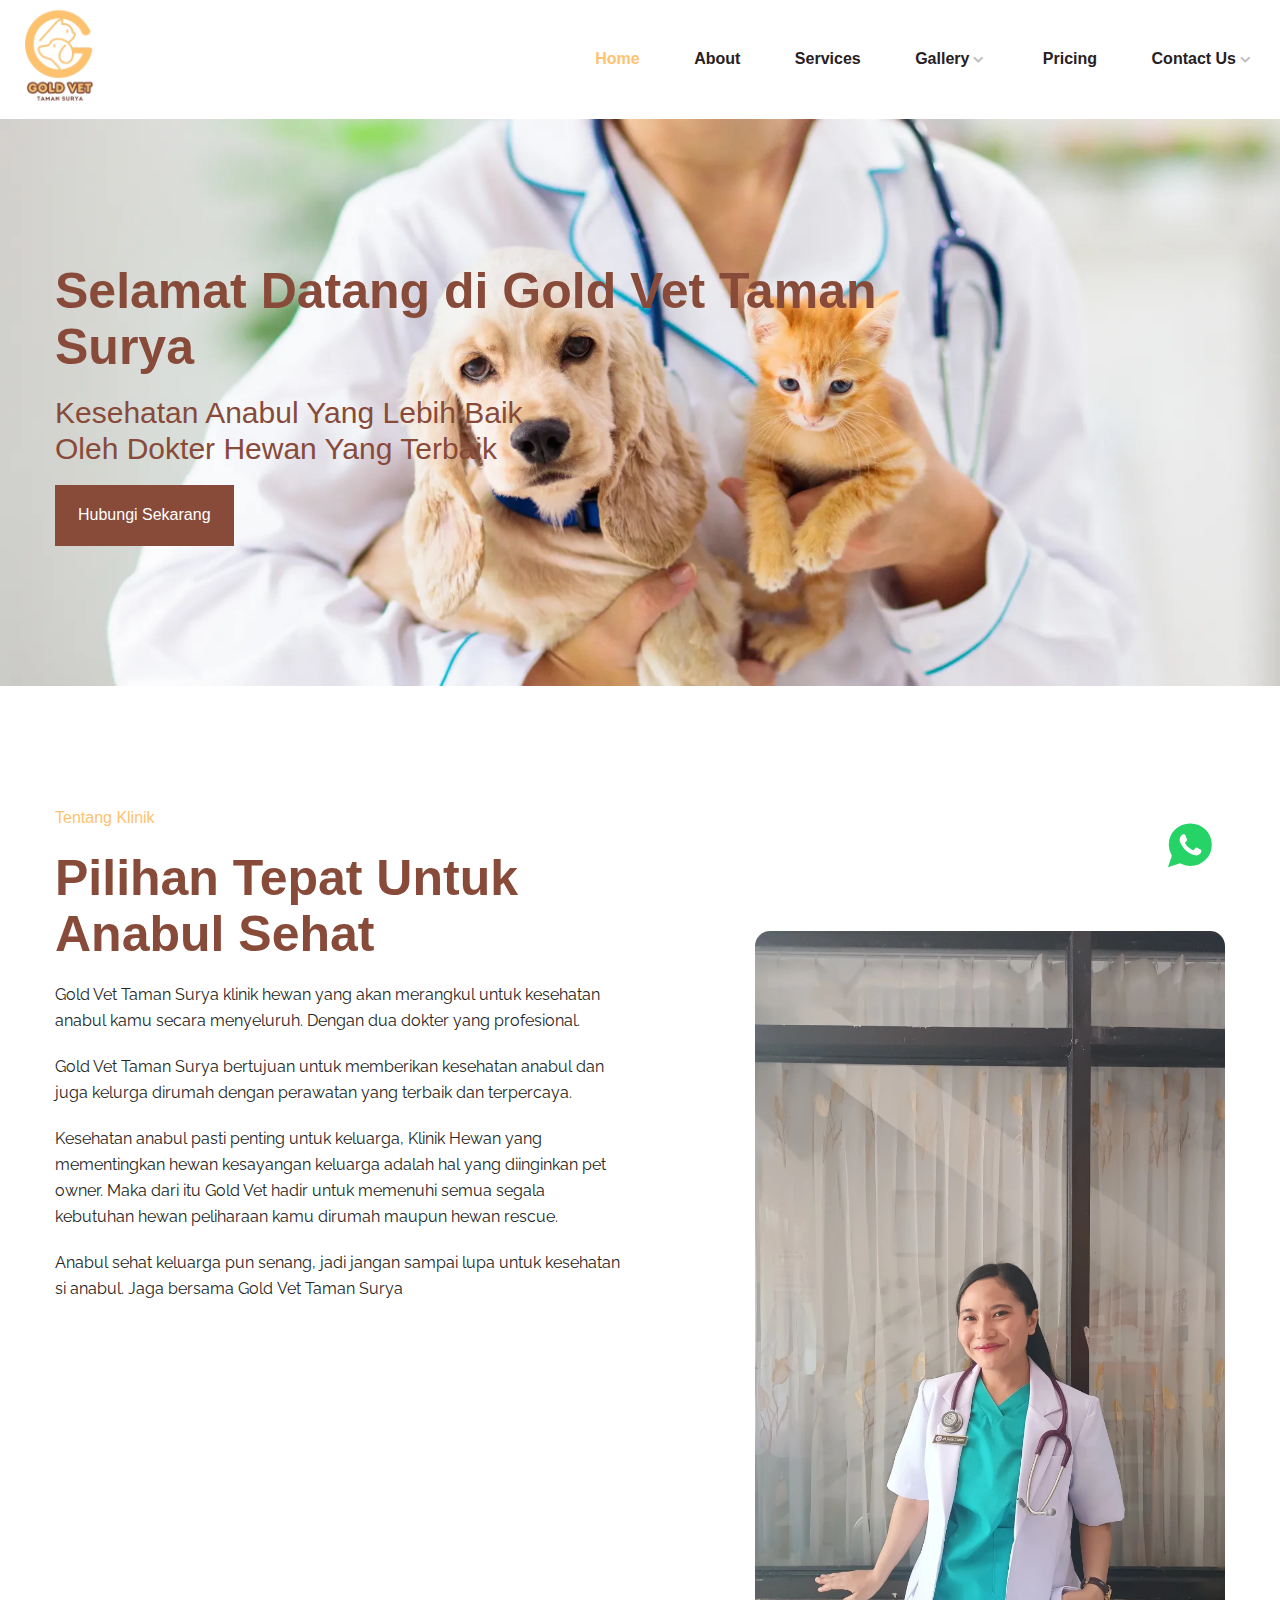
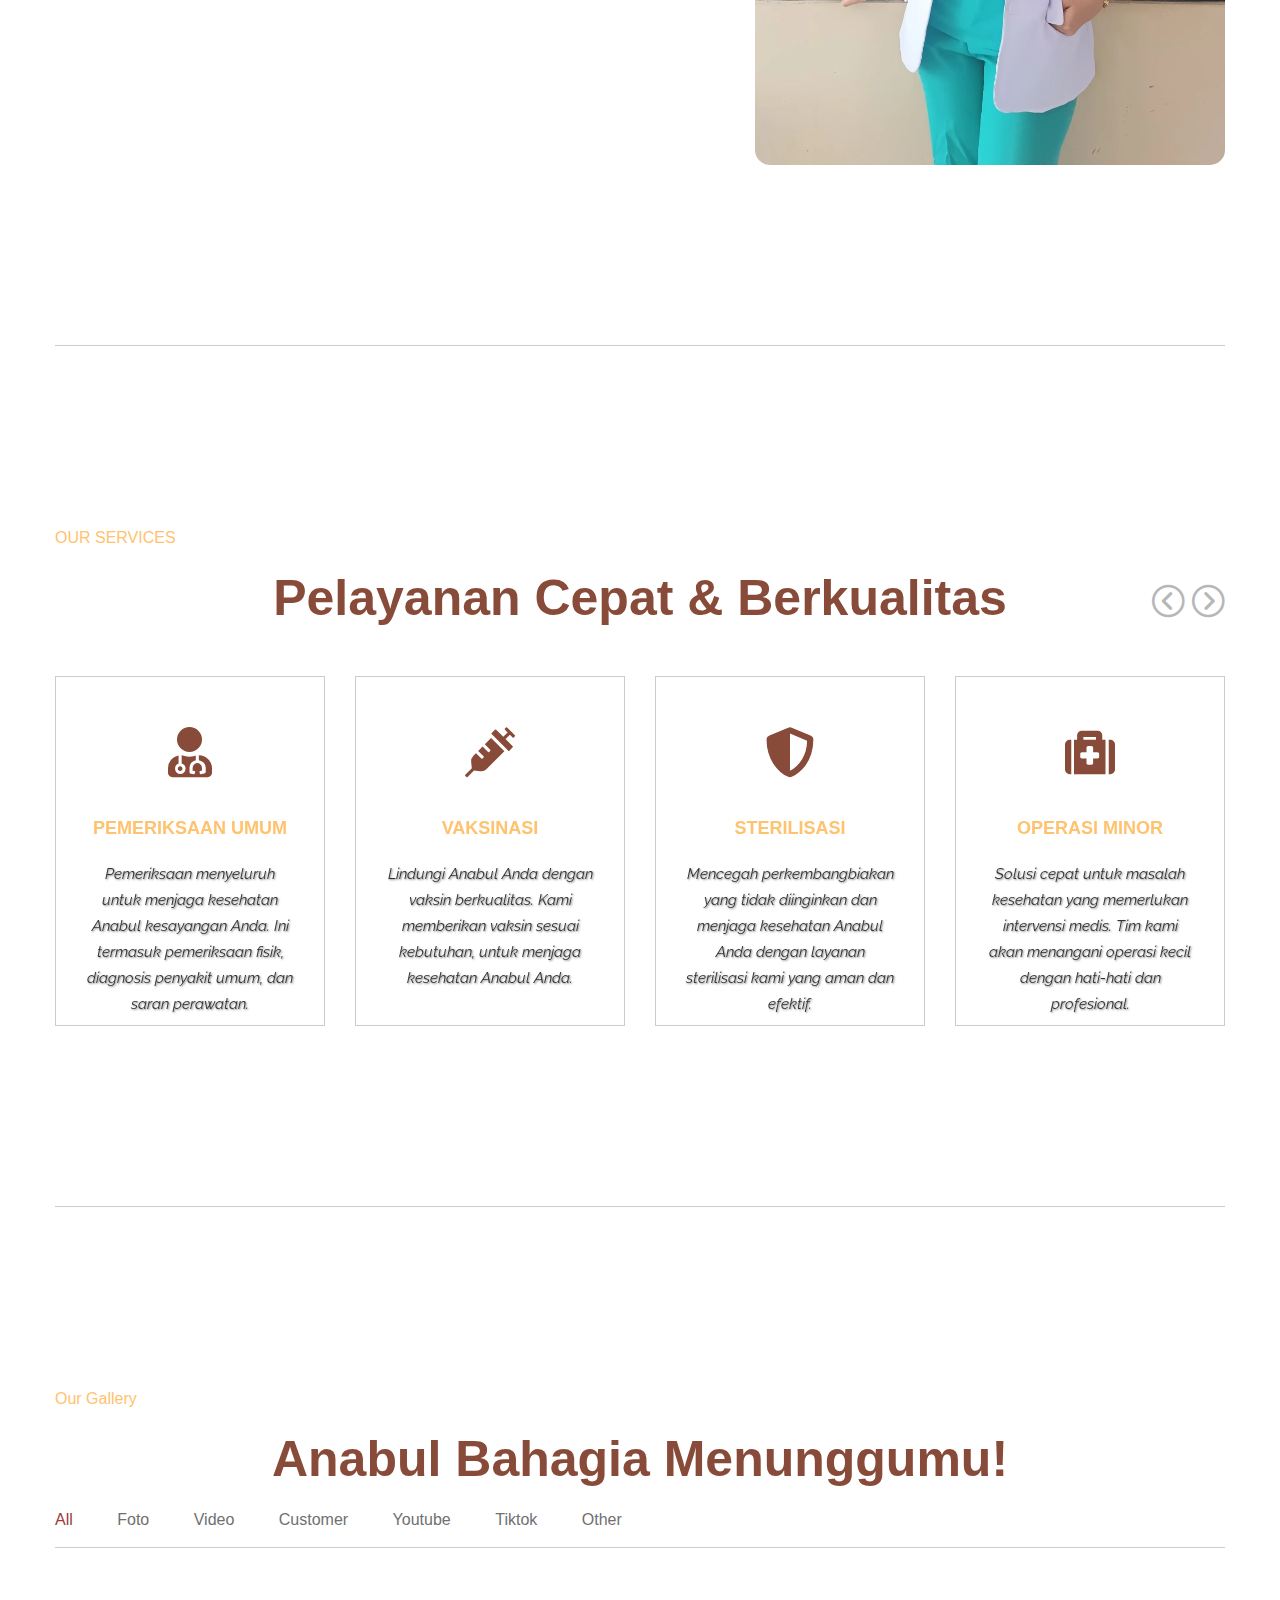
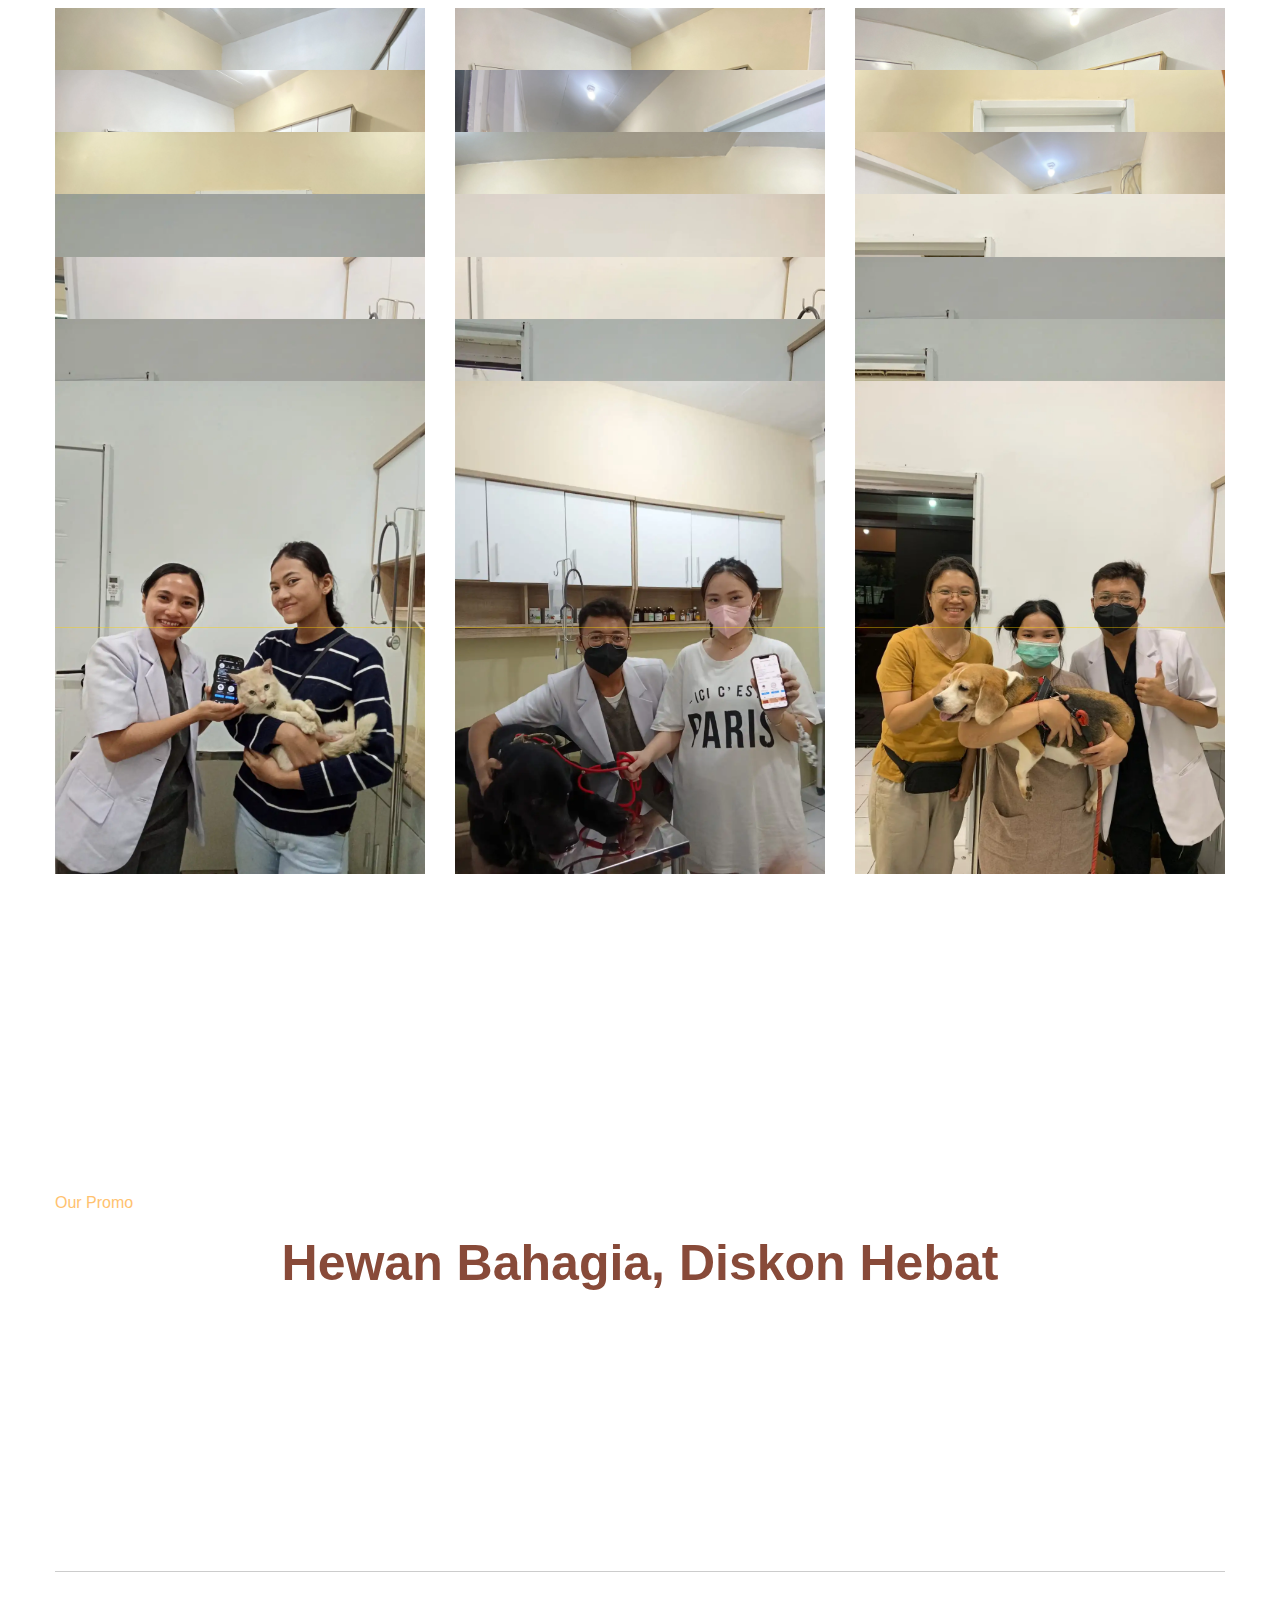
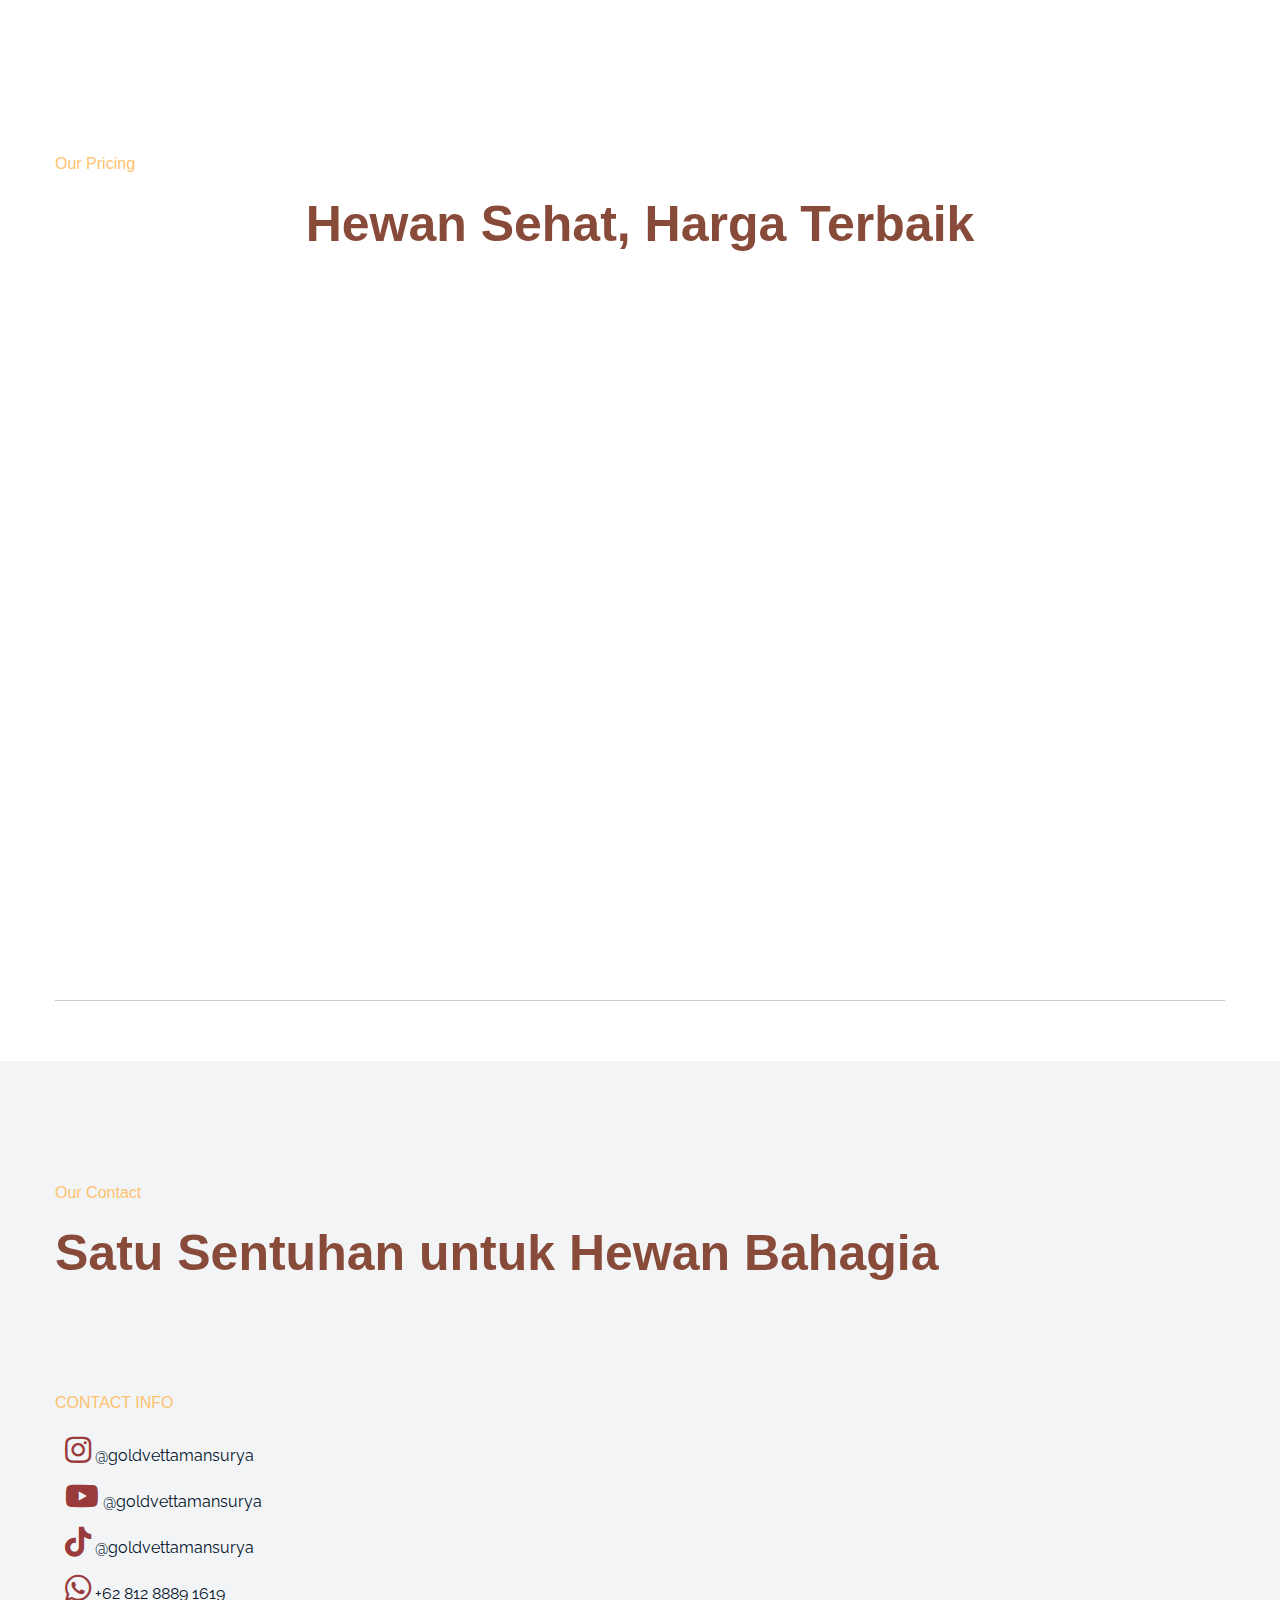
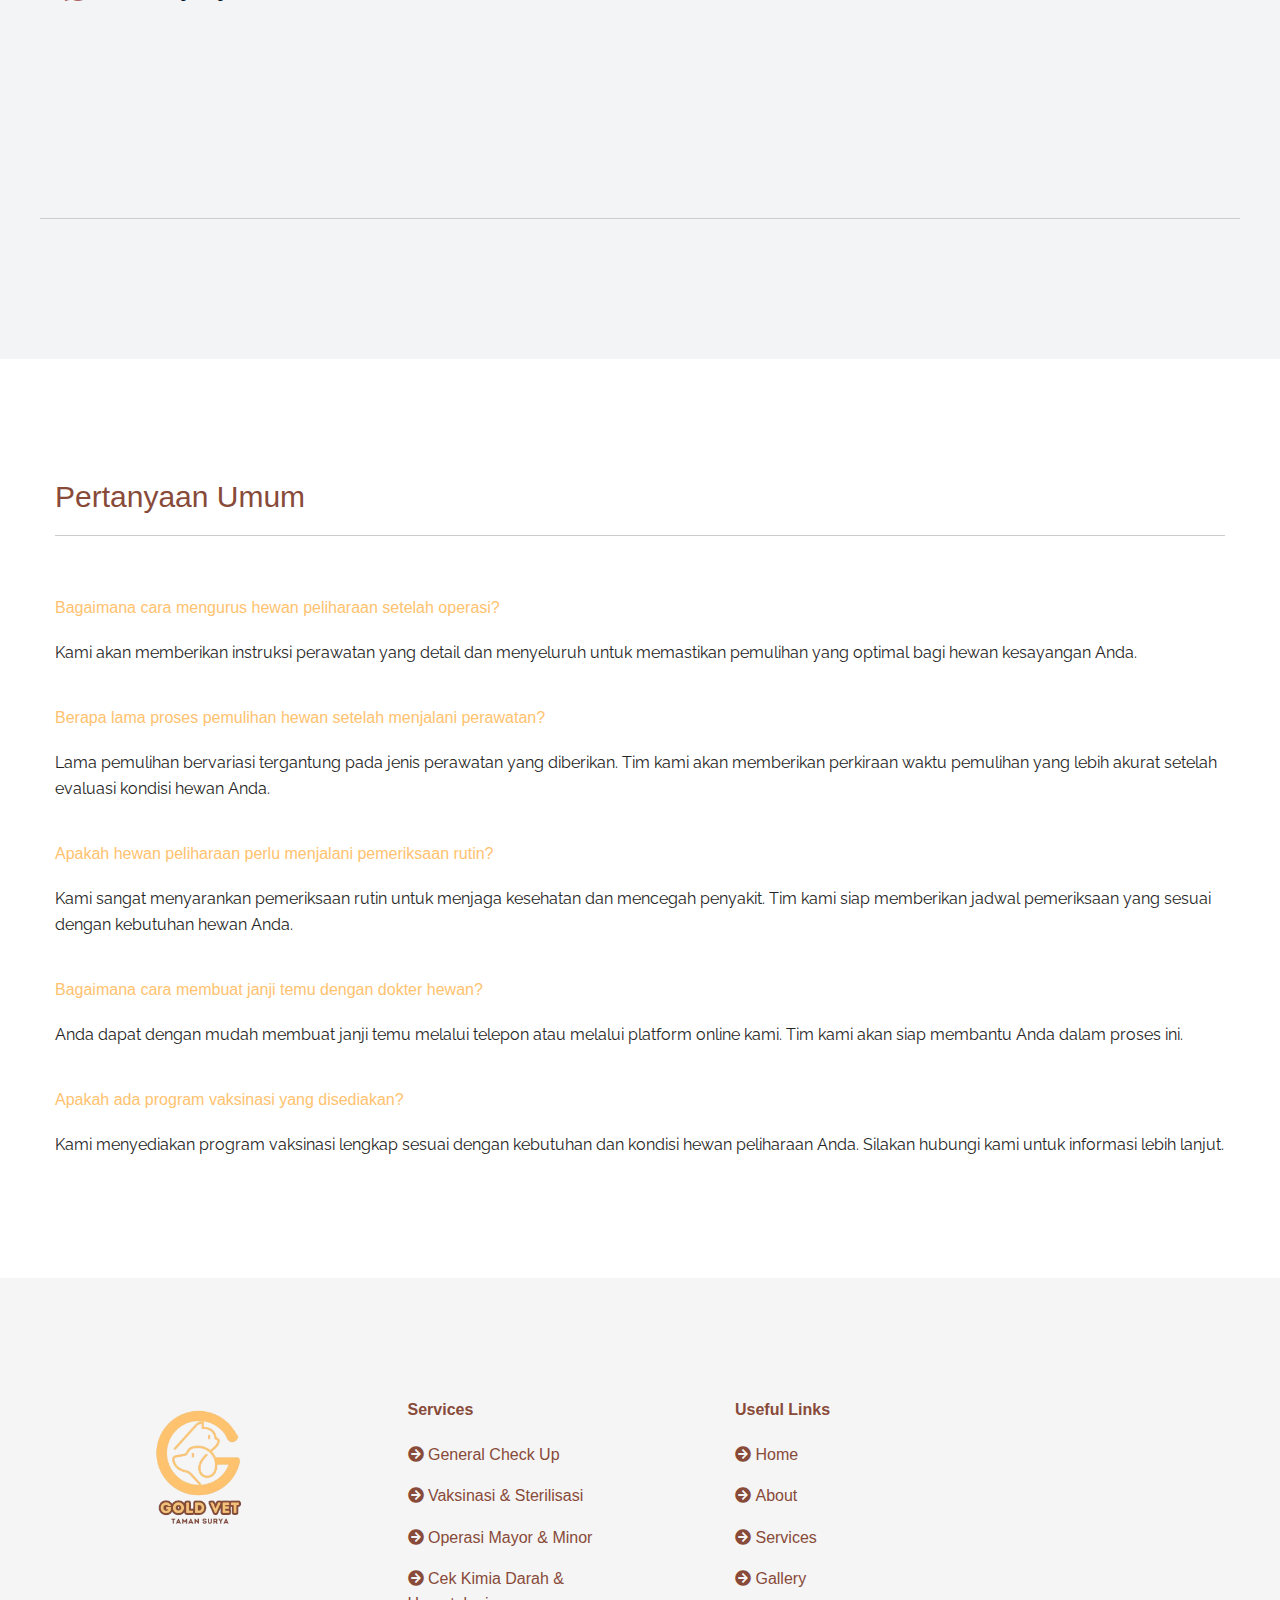
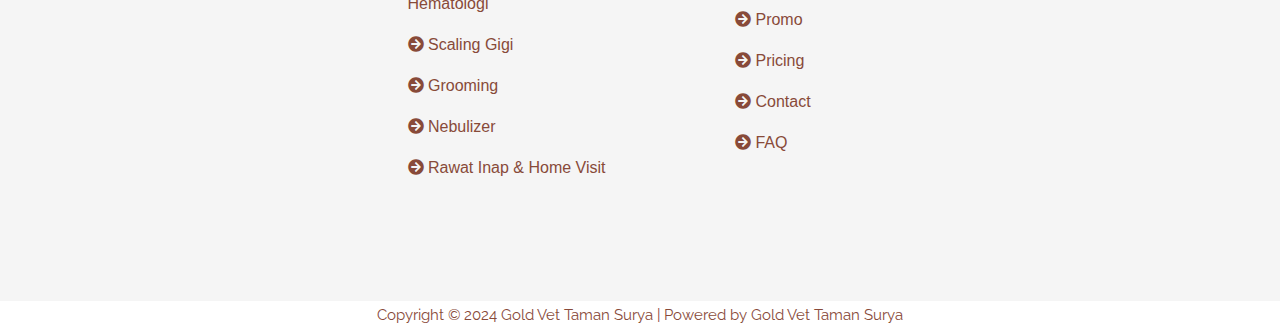
==== index.html @ ff93bc05 "revisi" ====
<!DOCTYPE html>
<html lang="en">
  <head>
    <meta charset="utf-8" />
    <meta http-equiv="X-UA-Compatible" content="IE=edge" />
    <meta name="viewport" content="width=device-width, initial-scale=1" />

    <title>Gold Vet Taman Surya</title>
    <link
      href="https://fonts.googleapis.com/css?family=Raleway:100,100i,200,200i,300,300i,400,400i,500,500i,600,600i,700,700i,800,800i,900,900i&display=swap"
      rel="stylesheet"
    />
    <link
      rel="stylesheet"
      id="bootstrap-css"
      href="css/bootstrap.css"
      type="text/css"
      media="all"
    />
    <link
      rel="stylesheet"
      id="awesome-font-css"
      href="css/font-awesome.css"
      type="text/css"
      media="all"
    />
    <link
      rel="stylesheet"
      id="ionicon-font-css"
      href="css/ionicon.css"
      type="text/css"
      media="all"
    />
    <link
      rel="stylesheet"
      id="slick-slider-css"
      href="css/slick.css"
      type="text/css"
      media="all"
    />
    <link
      rel="stylesheet"
      id="slick-theme-css"
      href="css/slick-theme.css"
      type="text/css"
      media="all"
    />
    <link
      rel="stylesheet"
      id="magnific-popup-css"
      href="css/magnific-popup.css"
      type="text/css"
      media="all"
    />
    <link
      rel="stylesheet"
      id="industris-style-css"
      href="style.css"
      type="text/css"
      media="all"
    />
    <link 
    rel="stylesheet" 
    href="https://cdnjs.cloudflare.com/ajax/libs/font-awesome/5.15.4/css/all.min.css"
    />

    <link rel="shortcut icon" href="/images/Logo/logo.webp" />
    <!-- Google tag (gtag.js) -->
    <script async src="https://www.googletagmanager.com/gtag/js?id=AW-16550796787"></script>
    <script>
      window.dataLayer = window.dataLayer || [];
      function gtag(){dataLayer.push(arguments);}
      gtag('js', new Date());
      gtag('config', 'AW-16550796787');
    </script>
  </head>

  <body>
		<!-- Main Header Start-->
        <div class="main-header md-hidden sm-hidden">
          <div class="container-custom">
            <div class="row">
              <div class="col-md-3">
                <div class="logo-brand">
                  <a href="index.html"
                    ><img src="images/Logo/logo.webp" alt="Logo Gold Vet Taman Surya" loading="lazy"
                  /></a>
                </div>
              </div>
              <div class="col-md-9">
                <div class="main-navigation">
                  <ul id="primary-menu" class="menu">
                    <li class="menu-item current-menu-ancestor current-menu-parent"
                    ><a href="index.html">Home</a></li>
                    <li class="menu-item"><a href="about.html">About</a></li>
					          <li class="menu-item"><a href="services.html">Services</a></li>
                    <li class="menu-item menu-item-has-children">
                      <a href="gallery.html">Gallery</a>
                      <ul class="sub-menu">
                        <li class="menu-item">
                          <a href="gallery.html">Gallery</a>
                        </li>
                        <li class="menu-item">
                          <a href="promo.html">Promo</a>
                        </li>
                      </ul>
                    </li>
                    <li class="menu-item"><a href="pricing.html">Pricing</a></li>
                    <li class="menu-item menu-item-has-children">
                      <a href="contact.html">Contact Us</a>
                      <ul class="sub-menu">
                        <li class="menu-item">
                        <a href="contact.html">Contact</a>
                        </li>
                        <li class="menu-item">
                        <a href="faq.html">FAQ</a>
                        </li>
                      </ul>
                      </li>
                  </ul>
                </div>
              </div>
            </div>
          </div>
        </div>
        <!-- Main Header End -->

        <!-- Mobile Header Start -->
        <div class="mobile-header">
          <div class="container-custom">
            <div class="row">
              <div class="col-xs-6">
                <div class="logo-brand-mobile">
                  <a href="index.html"
                    ><img src="images/Logo/logo.webp" alt="Logo Gold Vet Taman Surya" loading="lazy"
                  /></a>
                </div>
              </div>
              <div class="col-xs-6">
                <div id="mmenu_toggle">
                  <button></button>
                </div>
              </div>
              <div class="col-xs-12">
                <div class="mobile-nav">
                  <ul id="primary-menu-mobile" class="mobile-menu">
                    <li class="menu-item current-menu-ancestor current-menu-parent"
                    ><a href="index.html">Home</a></li>
                    <li class="menu-item"><a href="about.html">About</a></li>
                    <li class="menu-item"><a href="services.html">Services</a></li>
                    <li class="menu-item menu-item-has-children">
                      <a href="gallery.html">Gallery</a>
                      <ul class="sub-menu">
                        <li class="menu-item">
                          <a href="gallery.html">Gallery</a>
                        </li>
                        <li class="menu-item">
                          <a href="promo.html">Promo</a>
                        </li>
                      </ul>
                    </li>
                    <li class="menu-item"><a href="pricing.html">Pricing</a></li>
                    <li class="menu-item menu-item-has-children">
                      <a href="contact.html">Contact Us</a>
                      <ul class="sub-menu">
                        <li class="menu-item">
                          <a href="contact.html">Contact</a>
                        </li>
                        <li class="menu-item">
                          <a href="faq.html">FAQ</a>
                        </li>
                      </ul>
                    </li>
                  </ul>
                </div>
              </div>
            </div>
          </div>
        </div>
      </header>
      <!-- Mobile Header End -->

	  <!-- Slider Home Section start  -->
      <div class="slider" data-show="1" data-arrow="true">
        <div>
          <div class="slider-item">
              <!--SliderImg1-->
            <img
              src="/images/Slider/Home/SliderHome.webp"
              alt="SliderHome"
              class=""
              loading="lazy"
            />
            <div class="container">
              <div class="row">
                <div class="col-md-9">
                  <div class="slider-content">
                    <h2>Selamat Datang di Gold Vet Taman Surya</h2>
                    <h3>Kesehatan Anabul Yang Lebih Baik <br /> Oleh Dokter Hewan Yang Terbaik</h3>
                    <a class="btn btn-primary" href="https://wa.me/6281288891619?text=Halo%20Dok%2C%20saya%20mau%20bertanya%20terkait%20pelayanan%20di%20Gold%20Vet%20Taman%20Surya%3F">Hubungi Sekarang</a>
                  </div>
                </div>
              </div>
            </div>
          </div>
        </div>

        <!-- <div>
          <div class="slider-item">
            <img
              src="/images/Slider/foto2.webp"
              alt=""
              class=""
              loading="lazy"
            />
            <div class="container">
              <div class="row">
                <div class="col-md-9">
                  <div class="slider-content">
                    <h2>klinik Hewan Yang Tepat Pilihan Keluarga</h2>
                    <h3></h3>
                  </div>
                </div>
              </div>
            </div>
          </div>
        </div> -->

        <!-- <div>
          <div class="slider-item">
            <img
              src="/images/Slider/foto3.webp"
              alt=""
              class="" 
              loading="lazy"
            />
            <div class="container">
              <div class="row">
                <div class="col-md-9">
                  <div class="slider-content">
                    <h2>Klinik Hewan Pilihan Keluarga</h2>
                    <h3></h3>
                  </div>
                </div>
              </div>
            </div>
          </div>
        </div> -->
      </div>
	  <!-- Slider Home Section End  -->

	  
	<!-- About Section Start  -->
			<section>
				<div class="container">
					<div class="row">
						<div class="col-md-6 col-sm-12">
							<h4 class="text-primary">Tentang Klinik</h4>
								<h2 class="punchline">Pilihan Tepat Untuk Anabul Sehat</h2>
								<p>Gold Vet Taman Surya klinik hewan yang akan merangkul untuk kesehatan anabul kamu secara menyeluruh. Dengan dua dokter yang profesional.</p>
								<p>Gold Vet Taman Surya bertujuan untuk memberikan kesehatan anabul dan juga kelurga dirumah dengan perawatan yang terbaik dan terpercaya. </p>
								<p>Kesehatan anabul pasti penting untuk keluarga, Klinik Hewan yang mementingkan hewan kesayangan keluarga adalah hal yang diinginkan pet owner. Maka dari itu Gold Vet hadir untuk memenuhi semua segala kebutuhan hewan peliharaan kamu dirumah maupun hewan rescue. </p>
                <p>Anabul sehat keluarga pun senang, jadi jangan sampai lupa untuk kesehatan si anabul. Jaga bersama Gold Vet Taman Surya</p>
								<!-- <div class="industris-space-sm"></div> -->
						</div>
						<div class="col-md-offset-1 col-md-5 col-sm-12 sm-center">
							<div class="about-img-right">
								<img src="/images/Dokter/dokafny.webp" class="square-img" alt="">
								<!-- <div class="about-img-small">
									<div class="overlay">
                    <img src="https://via.placeholder.com/211x211.png" class="circle-img" alt=""  loading="lazy"></div>
										<div class="about-content">
										<h2 class="text-primary">24+</h2>
										<p class="text-white">Years of Experience</p>
									</div>
								</div> -->
							</div>
						</div>
					</div>
			    </div>

			    <!-- <div class="industris-space-60"></div>
			    <div class="industris-space"></div> -->
			    
			    <!-- <div class="container">
			    	<div class="row">
			    		
			    		<div class="col-md-4 col-sm-6">
			    			<div class="icon-box">
			    				<div class="icon-box-title">
			    					<i class="icon ion-ios-briefcase"></i><h4>Happy Customers <span class="number" data-to="100" data-speed="2000">(0</span><span>+</span></h4>
			    				</div>
			    				<p>Desc</p>
			    			</div>
			    		</div>
			    		<div class="col-md-4 col-sm-6">
			    			<div class="icon-box">
			    				<div class="icon-box-title">
			    					<i class="icon ion-ios-contacts"></i><h4>Groomers <span class="number" data-to="1000" data-speed="2000">(0</span><span>+</span></h4>
			    				</div>
			    				<p>Desc</p>
			    			</div>
			    		</div>
              <div class="col-md-4 col-sm-6">
			    			<div class="icon-box">
			    				<div class="icon-box-title">
			    					<i class="icon ion-ios-briefcase"></i><h4>Pets <span class="number" data-to="100" data-speed="2000">(0</span><span>+</span></h4>
			    				</div>
			    				<p>Desc</p>
			    			</div>
			    		</div>
			    	</div>
			    </div> -->

			</section>

			<!-- Carousel Section Start  -->
			<!-- <section>
				<div class="container">
					<div class="row">
						<div class="col-md-12">
							
                            <div class="partner-slider image-carousel text-center" data-show="5" data-arrow="false">

                                <div>
						            <div class="partner-item text-center clearfix">
						                <div class="inner">
					                        <div class="thumb">
					                            <img src="https://via.placeholder.com/200x90.png" alt=""  loading="lazy">
					                        </div>
						                </div>
						            </div>
						        </div>

						        <div>
						            <div class="partner-item text-center clearfix">
						                <div class="inner">
					                        <div class="thumb">
					                            <img src="https://via.placeholder.com/200x90.png" alt=""  loading="lazy">
					                        </div>
						                </div>
						            </div>
						        </div>

						        <div>
						            <div class="partner-item text-center clearfix">
						                <div class="inner">
					                        <div class="thumb">
					                            <img src="https://via.placeholder.com/200x90.png" alt=""  loading="lazy">
					                        </div>
						                </div>
						            </div>
						        </div>

						        <div>
						            <div class="partner-item text-center clearfix">
						                <div class="inner">
					                        <div class="thumb">
					                            <img src="https://via.placeholder.com/200x90.png" alt=""  loading="lazy">
					                        </div>
						                </div>
						            </div>
						        </div>

						        <div>
						            <div class="partner-item text-center clearfix">
						                <div class="inner">
					                        <div class="thumb">
					                            <img src="https://via.placeholder.com/200x90.png" alt=""  loading="lazy">
					                        </div>
						                </div>
						            </div>
						        </div>

						        <div>
						            <div class="partner-item text-center clearfix">
						                <div class="inner">
					                        <div class="thumb">
					                            <img src="https://via.placeholder.com/200x90.png" alt=""  loading="lazy">
					                        </div>
						                </div>
						            </div>
						        </div>

						        <div>
						            <div class="partner-item text-center clearfix">
						                <div class="inner">
					                        <div class="thumb">
					                            <img src="https://via.placeholder.com/200x90.png" alt=""  loading="lazy">
					                        </div>
						                </div>
						            </div>
						        </div>

						        <div>
						            <div class="partner-item text-center clearfix">
						                <div class="inner">
					                        <div class="thumb">
					                            <img src="https://via.placeholder.com/200x90.png" alt=""  loading="lazy">
					                        </div>
						                </div>
						            </div>
						        </div>

						        <div>
						            <div class="partner-item text-center clearfix">
						                <div class="inner">
					                        <div class="thumb">
					                            <img src="https://via.placeholder.com/200x90.png" alt=""  loading="lazy">
					                        </div>
						                </div>
						            </div>
						        </div>

						        <div>
						            <div class="partner-item text-center clearfix">
						                <div class="inner">
					                        <div class="thumb">
					                            <img src="https://via.placeholder.com/200x90.png" alt=""  loading="lazy"> 
					                        </div>
						                </div>
						            </div>
						        </div>
              </div>
						</div>
					</div>
				</div>
			</section> -->
    <!-- Carousel Section Start  -->
		
		<!-- Space Section Start  -->
		<div class="container">
			<div class="industris-space"></div>
			<hr />
			<div class="industris-space"></div>
		</div>
		<!-- Space Section End  -->

	  <!-- Service Section Start  -->
      <section class="no-padding-bottom">
        <div class="container">
          <div class="row">
            <div class="col-md-12">
              <h4 class="text-primary">OUR SERVICES</h4>
              <h2 class="punchline text-center"> Pelayanan Cepat & Berkualitas</h2>
              <div class="industris-space-30"></div>
              <!-- <div class="services-block-left">
                <div class="services-slider-img-left">
                  <img src="https://via.placeholder.com/132x132.png" alt="" />
                </div>
              </div> -->

              <div class="services-slider" data-show="4" data-arrow="true">

                <!-- Service 1 -->
                <div class="services-item">
                  <div class="services-box">
                    <div class="services-icon">
                      <i class="fas fa-user-md"></i>
                    </div>
                    <div class="services-content">
                      <h3>
                        Pemeriksaan Umum</a>
                      </h3>
                      <p>Pemeriksaan menyeluruh untuk menjaga kesehatan Anabul kesayangan Anda. Ini termasuk pemeriksaan fisik, diagnosis penyakit umum, dan saran perawatan.</p>
                      <!-- <a class="view-detail" href="services.html">View details<i class="icon ion-md-add-circle-outline"></i></a> -->
                    </div>
                  </div>
                </div>

                <!-- Service 2 -->
                <div class="services-item">
                  <div class="services-box">
                    <div class="services-icon">
                      <i class="fas fa-syringe"></i>
                    </div>
                    <div class="services-content">
                      <h3>
                        Vaksinasi
                      </h3> 
                      <p>Lindungi Anabul Anda dengan vaksin berkualitas. Kami memberikan vaksin sesuai kebutuhan, untuk menjaga kesehatan Anabul Anda.</p>
                      <!-- <a class="view-detail" href="services.html">View details<i class="icon ion-md-add-circle-outline"></i></a> -->
                    </div>
                  </div>
                </div>

                <!-- Service 3 -->
                <div class="services-item">
                  <div class="services-box">
                    <div class="services-icon">
                      <i class="fas fa-shield-alt"></i>
                    </div>
                    <div class="services-content">
                      <h3>
                        Sterilisasi
                      </h3>
                      <p>Mencegah perkembangbiakan yang tidak diinginkan dan menjaga kesehatan Anabul Anda dengan layanan sterilisasi kami yang aman dan efektif.</p>
                      <!-- <a class="view-detail" href="services.html">View details<i class="icon ion-md-add-circle-outline"></i></a> -->
                    </div>
                  </div>
                </div>

                <!-- Service 4 -->
                <div class="services-item">
                  <div class="services-box">
                    <div class="services-icon">
                      <i class="fas fa-medkit"></i>
                    </div>
                    <div class="services-content">
                      <h3>
                        Operasi Minor
                      </h3>
                      <p>Solusi cepat untuk masalah kesehatan yang memerlukan intervensi medis. Tim kami akan menangani operasi kecil dengan hati-hati dan profesional.</p>
                      <!-- <a class="view-detail" href="services.html">View details<i class="icon ion-md-add-circle-outline"></i></a> -->
                    </div>
                  </div>
                </div>

                <!-- Service 5 -->
                <div class="services-item">
                  <div class="services-box">
                    <div class="services-icon">
                      <i class="fas fa-user-nurse"></i>
                    </div>
                    <div class="services-content">
                      <h3>
                        Operasi Mayor
                      </h3>
                      <p>Penanganan komprehensif untuk masalah kesehatan serius yang membutuhkan intervensi bedah oleh tim medis berpengalaman dan dengan peralatan modern.</p>
                      <!-- <a class="view-detail" href="services.html">View details<i class="icon ion-md-add-circle-outline"></i></a> -->
                    </div>
                  </div>
                </div>

                <!-- Service 6 -->
                <div class="services-item">
                  <div class="services-box">
                    <div class="services-icon">
                      <i class="fas fa-camera"></i>
                    </div>
                    <div class="services-content">
                      <h3>
                        USG
                      </h3>
                      <p>Deteksi dini masalah kesehatan internal dengan ultrasonografi. Kami memberikan hasil akurat untuk diagnosis yang tepat.</p>
                      <!-- <a class="view-detail" href="services.html">View details<i class="icon ion-md-add-circle-outline"></i></a> -->
                    </div>
                  </div>
                </div>

                <!-- Service 7 -->
                <div class="services-item">
                  <div class="services-box">
                    <div class="services-icon">
                      <i class="fas fa-flask"></i>
                    </div>
                    <div class="services-content">
                      <h3>
                        Cek Kimia Darah
                      </h3>
                      <p>Analisis menyeluruh dari sampel darah untuk memantau kesehatan Anabul Anda. Kami menggunakan teknologi terkini untuk hasil yang akurat.</p>
                      <!-- <a class="view-detail" href="services.html">View details<i class="icon ion-md-add-circle-outline"></i></a> -->
                    </div>
                  </div>
                </div>

                <!-- Service 8 -->
                <div class="services-item">
                  <div class="services-box">
                    <div class="services-icon">
                      <i class="fas fa-microscope"></i>
                    </div>
                    <div class="services-content">
                      <h3>
                        Cek Hematologi
                      </h3>
                      <p>Periksa darah untuk mengevaluasi kesehatan umum Anabul Anda. Kami menggunakan analisis hematologi yang cermat untuk perawatan yang baik.</p>
                      <!-- <a class="view-detail" href="services.html">View details<i class="icon ion-md-add-circle-outline"></i></a> -->
                    </div>
                  </div>
                </div>

                <!-- Service 9 -->
                <div class="services-item">
                  <div class="services-box">
                    <div class="services-icon">
                      <i class="fas fa-tooth"></i>
                    </div>
                    <div class="services-content">
                      <h3>
                        Scalling Gigi
                      </h3>
                      <p>Pembersihan gigi profesional untuk menjaga kesehatan mulut Anabul Anda. Kami memberikan perawatan gigi terbaik untuk senyuman Anabul kesayangan Anda.</p>
                      <!-- <a class="view-detail" href="services.html">View details<i class="icon ion-md-add-circle-outline"></i></a> -->
                    </div>
                  </div>
                </div>

                <!-- Service 10 -->
                <div class="services-item">
                  <div class="services-box">
                    <div class="services-icon">
                      <i class="fas fa-bath"></i>
                    </div>
                    <div class="services-content">
                      <h3>
                        Grooming
                      </h3>
                      <p>Perawatan kebersihan dan penampilan terbaik untuk Anabul Anda. Kami membuat Anabul kesayangan Anda merasa segar dan percaya diri.</p>
                      <!-- <a class="view-detail" href="services.html">View details<i class="icon ion-md-add-circle-outline"></i></a> -->
                    </div>
                  </div>
                </div>

                <!-- Service 11 -->
                <div class="services-item">
                  <div class="services-box">
                    <div class="services-icon">
                      <i class="fas fa-wind"></i>
                    </div>
                    <div class="services-content">
                      <h3>
                        Nebulizer
                      </h3>
                      <p>Terapi nebulizer efektif untuk masalah pernapasan pada Anabul Anda. Kami memberikan perawatan yang tepat untuk pernapasan yang sehat.</p>
                      <!-- <a class="view-detail" href="services.html">View details<i class="icon ion-md-add-circle-outline"></i></a> -->
                    </div>
                  </div>
                </div>

                <!-- Service 12 -->
                <div class="services-item">
                  <div class="services-box">
                    <div class="services-icon">
                      <i class="fas fa-bed"></i>
                    </div>
                    <div class="services-content">
                      <h3>
                        Rawat Inap
                      </h3>
                      <p>Perawatan intensif dan pemantauan untuk Anabul kesayangan Anda. Kami menjamin pemulihan yang cepat dan optimal dengan fasilitas yang nyaman.</p>
                      <!-- <a class="view-detail" href="services.html">View details<i class="icon ion-md-add-circle-outline"></i></a> -->
                    </div>
                  </div>
                </div>

                <!-- Service 13 -->
                <div class="services-item">
                  <div class="services-box">
                    <div class="services-icon">
                      <i class="fas fa-home"></i>
                    </div>
                    <div class="services-content">
                      <h3>
                        Home Visit
                      </h3>
                      <p>Kunjungan medis ke rumah Anda untuk perawatan Anabul anda. Nikmati kenyamanan rumah Anda sambil mendapat perawatan dari tim medis kami.</p>
                      <!-- <a class="view-detail" href="services.html">View details<i class="icon ion-md-add-circle-outline"></i></a> -->
                    </div>
                  </div>
                </div>
              </div>
            </div>
          </div>
        </div>
        <div class="industris-space-90"></div>
      </section>
	  <!-- Service Section End  -->

		<!-- Space Section Start  -->
		<div class="container">
			<div class="industris-space"></div>
			<hr />
			<div class="industris-space"></div>
		</div>
		<!-- Space Section End  -->

		<!-- Gallery Section Start  -->
    <section class="padding-bottom-medium">
      <div class="container">
        <div class="row">
          <div class="col-md-12">
            <h4 class="text-primary">Our Gallery</h4>
            <h2 class="punchline text-center">Anabul Bahagia Menunggumu!</h2>
            <div class="project-filter" data-column="">
              <div id="filters" class="cat-filter">
                <a href="#" data-filter="*" class="filter-item all-cat selected">All</a>
                <a href="#" data-filter=".foto" class="filter-item ">Foto</a>
                <a href="#" data-filter=".video" class="filter-item">Video</a>
                <a href="#" data-filter=".cust" class="filter-item ">Customer</a>
                <a href="#" data-filter=".youtube" class="filter-item">Youtube</a>
                <a href="#" data-filter=".tiktok" class="filter-item">Tiktok</a>
                <a href="#" data-filter=".other" class="filter-item">Other</a>
              </div>
              <div id="projects" class="project-grid gallery row ">
                  
                  <!--Foto -->
                <div class="project-item foto col-lg-4 col-sm-6">
                        <div class="inner">
                          <a href="/images/Gallery/foto1.webp" class="image-link imghvr-shutter-out-vert" title="Poliklinik 2">
                                <img src="/images/Gallery/Foto/foto1.webp" alt="" loading="lazy"> 
                              </a>
                        </div>
                    </div>
                    
                    <!--Foto -->
                <div class="project-item foto col-lg-4 col-sm-6">
                        <div class="inner">
                          <a href="/images/Gallery/foto2.webp" class="image-link imghvr-shutter-out-vert" title="Poliklinik 2">
                                <img src="/images/Gallery/Foto/foto2.webp" alt="" loading="lazy"> 
                              </a>
                        </div>
                    </div>
                    
                    <!--Foto-->
                <div class="project-item foto col-lg-4 col-sm-6">
                        <div class="inner">
                          <a href="/images/Gallery/foto3.webp" class="image-link imghvr-shutter-out-vert" title="Ruang Operasi">
                                <img src="/images/Gallery/Foto/foto3.webp" alt="" loading="lazy"> 
                              </a>
                        </div>
                    </div>
                    
                    <!--Foto-->
                <div class="project-item foto col-lg-4 col-sm-6">
                        <div class="inner">
                          <a href="/images/Gallery/foto4.webp" class="image-link imghvr-shutter-out-vert" title="Poliklinik 1">
                                <img src="/images/Gallery/Foto/foto4.webp" alt="" loading="lazy"> 
                            </a>
                        </div>
                    </div>
                    
                    <!--Foto -->
                <div class="project-item foto col-lg-4 col-sm-6">
                        <div class="inner">
                          <a href="/images/Gallery/foto5.webp" class="image-link imghvr-shutter-out-vert" title="Ruang Tunggu">
                                <img src="/images/Gallery/Foto/foto5.webp" alt="" loading="lazy"> 
                            </a>
                        </div>
                    </div>
                    
                    <!--Foto -->
                <div class="project-item foto col-lg-4 col-sm-6">
                        <div class="inner">
                          <a href="/images/Gallery/foto6.webp" class="image-link imghvr-shutter-out-vert" title="Poliklinik 1">
                                <img src="/images/Gallery/Foto/foto6.webp" alt="" loading="lazy"> 
                            </a>
                        </div>
                    </div>
                    
                    <!--Foto -->
                <div class="project-item foto col-lg-4 col-sm-6">
                        <div class="inner">
                          <a href="/images/Gallery/foto7.webp" class="image-link imghvr-shutter-out-vert" title="Poliklinik 2">
                                <img src="/images/Gallery/Foto/foto7.webp" alt="" loading="lazy"> 
                            </a>
                        </div>
                    </div>
                    
                    <!--Foto -->
                <div class="project-item foto col-lg-4 col-sm-6">
                        <div class="inner">
                          <a href="/images/Gallery/foto8.webp" class="image-link imghvr-shutter-out-vert" title="Ruang Operasi">
                                <img src="/images/Gallery/Foto/foto8.webp" alt="" loading="lazy"> 
                            </a>
                        </div>
                    </div>
                    
                    <!--Foto -->
                <div class="project-item foto col-lg-4 col-sm-6">
                        <div class="inner">
                          <a href="/images/Gallery/foto9.webp" class="image-link imghvr-shutter-out-vert" title="Lobby">
                                <img src="/images/Gallery/Foto/foto9.webp" alt="" loading="lazy"> 
                            </a>
                        </div>
                    </div>
                    
                    <!--Customer -->
                <div class="project-item cust col-lg-4 col-sm-6">
                        <div class="inner">
                          <a href="/images/Gallery/Customer/cust1.webp" class="image-link imghvr-shutter-out-vert" title="Customer">
                                <img src="/images/Gallery/Customer/cust1.webp" alt="" loading="lazy"> 
                            </a>
                        </div>
                    </div>
                    
                    <!--Customer -->
                <div class="project-item cust col-lg-4 col-sm-6">
                        <div class="inner">
                          <a href="/images/Gallery/Customer/cust2.webp" class="image-link imghvr-shutter-out-vert" title="Customer">
                                <img src="/images/Gallery/Customer/cust2.webp" alt="" loading="lazy"> 
                            </a>
                        </div>
                    </div>
                    
                    <!--Customer -->
                <div class="project-item cust col-lg-4 col-sm-6">
                        <div class="inner">
                          <a href="/images/Gallery/Customer/cust3.webp" class="image-link imghvr-shutter-out-vert" title="Customer">
                                <img src="/images/Gallery/Customer/cust3.webp" alt="" loading="lazy"> 
                            </a>
                        </div>
                    </div>

                <!--Customer -->
                <div class="project-item cust col-lg-4 col-sm-6">
                        <div class="inner">
                          <a href="/images/Gallery/Customer/cust4.webp" class="image-link imghvr-shutter-out-vert" title="Customer">
                                <img src="/images/Gallery/Customer/cust4.webp" alt="" loading="lazy"> 
                            </a>
                        </div>
                    </div>

                <!--Customer -->
                <div class="project-item cust col-lg-4 col-sm-6">
                        <div class="inner">
                          <a href="/images/Gallery/Customer/cust5.webp" class="image-link imghvr-shutter-out-vert" title="Customer">
                                <img src="/images/Gallery/Customer/cust5.webp" alt="" loading="lazy"> 
                            </a>
                        </div>
                    </div>

                <!--Customer -->
                <div class="project-item cust col-lg-4 col-sm-6">
                        <div class="inner">
                          <a href="/images/Gallery/Customer/cust6.webp" class="image-link imghvr-shutter-out-vert" title="Customer">
                                <img src="/images/Gallery/Customer/cust6.webp" alt="" loading="lazy"> 
                            </a>
                        </div>
                    </div>

                <!--Customer -->
                <div class="project-item cust col-lg-4 col-sm-6">
                        <div class="inner">
                          <a href="/images/Gallery/Customer/cust6.webp" class="image-link imghvr-shutter-out-vert" title="Customer">
                                <img src="/images/Gallery/Customer/cust6.webp" alt="" loading="lazy"> 
                            </a>
                        </div>
                    </div>

                <!--Customer -->
                <div class="project-item cust col-lg-4 col-sm-6">
                        <div class="inner">
                          <a href="/images/Gallery/Customer/cust7.webp" class="image-link imghvr-shutter-out-vert" title="Customer">
                                <img src="/images/Gallery/Customer/cust7.webp" alt="" loading="lazy"> 
                            </a>
                        </div>
                    </div>

                <!--Customer -->
                <div class="project-item cust col-lg-4 col-sm-6">
                        <div class="inner">
                          <a href="/images/Gallery/Customer/cust8.webp" class="image-link imghvr-shutter-out-vert" title="Customer">
                                <img src="/images/Gallery/Customer/cust8.webp" alt="" loading="lazy"> 
                            </a>
                        </div>
                    </div>

                <!--Customer -->
                <div class="project-item cust col-lg-4 col-sm-6">
                        <div class="inner">
                          <a href="/images/Gallery/Customer/cust9.webp" class="image-link imghvr-shutter-out-vert" title="Customer">
                                <img src="/images/Gallery/Customer/cust9.webp" alt="" loading="lazy"> 
                            </a>
                        </div>
                    </div>

                <!--Customer -->
                <div class="project-item cust col-lg-4 col-sm-6">
                        <div class="inner">
                          <a href="/images/Gallery/Customer/cust10.webp" class="image-link imghvr-shutter-out-vert" title="Customer">
                                <img src="/images/Gallery/Customer/cust10.webp" alt="" loading="lazy"> 
                            </a>
                        </div>
                    </div>

                <!--Customer -->
                <div class="project-item cust col-lg-4 col-sm-6">
                        <div class="inner">
                          <a href="/images/Gallery/Customer/cust11.webp" class="image-link imghvr-shutter-out-vert" title="Customer">
                                <img src="/images/Gallery/Customer/cust11.webp" alt="" loading="lazy"> 
                            </a>
                        </div>
                    </div>
                    
                    <!--Youtube -->
                <div class="project-item youtube col-lg-12 col-sm-6">
                       <div class="inner">
                  <iframe width="100%" height="500" src="https://www.youtube.com/embed/AImHVhP85jU?si=T0eJClW0pcgTtrHs" title="YouTube video player" frameborder="0" allow="accelerometer; autoplay; clipboard-write; encrypted-media; gyroscope; picture-in-picture; web-share" referrerpolicy="strict-origin-when-cross-origin" allowfullscreen></iframe>
                       </div>
                   </div>
              
                    <!--Tiktok -->
                <!--<div class="project-item tiktok col-lg-4 col-sm-6">-->
              <!--          <div class="inner">-->
              <!--          	<a href="https://via.placeholder.com/720x841.png" class="image-link imghvr-shutter-out-vert" title="gallery zoom image">-->
              <!--                  <img src="https://via.placeholder.com/720x841.png" alt="" loading="lazy"> -->
              <!--              </a>-->
              <!--          </div>-->
              <!--      </div>-->
              
                    <!--Tiktok -->
                <!--<div class="project-item tiktok col-lg-4 col-sm-6">-->
              <!--          <div class="inner">-->
              <!--          	<a href="https://via.placeholder.com/720x841.png" class="image-link imghvr-shutter-out-vert" title="gallery zoom image">-->
              <!--                  <img src="https://via.placeholder.com/720x841.png" alt="" loading="lazy"> -->
              <!--              </a>-->
              <!--          </div>-->
              <!--      </div>-->
              
                    <!--Tiktok -->
                <!--<div class="project-item tiktok col-lg-4 col-sm-6">-->
              <!--          <div class="inner">-->
              <!--          	<a href="https://via.placeholder.com/720x841.png" class="image-link imghvr-shutter-out-vert" title="gallery zoom image">-->
              <!--                  <img src="https://via.placeholder.com/720x841.png" alt="" loading="lazy"> -->
              <!--              </a>-->
              <!--          </div>-->
              <!--      </div>-->
              </div>
            </div>
          </div>
        </div>
        </div>
    </section>
<!-- Gallery Section End  -->
  </div>
	  
		<!-- Promo Section Start  -->
		<section>
			<div class="container">
				<div class="row">
					<div class="col-md-12">
						<h4 class="text-primary">Our Promo</h4>
						<h2 class="punchline text-center">Hewan Bahagia, Diskon Hebat</h2>
						<br>
					</div>
					<div class="col-md-12">
            <div id="projects" class="project-grid projects row ">

                                <!-- Promo 1 -->
								<div class="project-item construction col-lg-4 col-sm-6">
									<div class="inner">
										<img class="img-fluid" src="images/Promo/promo1.webp" alt=""Promo1  loading="lazy"> 
									</div>
								</div>
                                <!-- Promo 2 -->
								<div class="project-item energy col-lg-4 col-sm-6">
									<div class="inner">
										<img class="img-fluid" src="images/Promo/promo2.webp" alt="Promo2"  loading="lazy"> 
									</div>
								</div>
                                <!-- Promo 3 -->
								<div class="project-item engineering col-lg-4 col-sm-6">
									<div class="inner">
										<img class="img-fluid" src="images/Promo/promo3.webp" alt="Promo3"  loading="lazy"> 
									</div>
								</div>
		                        <!-- Promo 4 -->
		                        <!-- <div class="project-item engineering col-lg-4 col-sm-6">
									<div class="inner">
										<img class="img-fluid" src="images/Promo/promo3.webp" alt="Promo3"  loading="lazy"> 
									</div>
								</div> -->
								            <!-- Promo 5 -->
		                        <!-- <div class="project-item engineering col-lg-4 col-sm-6">
									<div class="inner">
										<img class="img-fluid" src="images/Promo/promo4.webp" alt="Promo3"  loading="lazy"> 
									</div>
								</div> -->
								            <!-- Promo 6 -->
		                        <!-- <div class="project-item engineering col-lg-4 col-sm-6">
									<div class="inner">
										<img class="img-fluid" src="images/Promo/promo5.webp" alt="Promo3"  loading="lazy"> 
									</div>
								</div> -->
							</div>
					</div>
				</div>
			</div>
		</section>
  <!-- Promo Section Start  -->
	</div>

		<!-- Space Section Start  -->
		<div class="container">
			<div class="industris-space"></div>
			<hr />
			<div class="industris-space"></div>
		</div>
		<!-- Space Section End  -->

    	<!-- Pricing Section Start  -->
      <section>
        <div class="container">
          <div class="row">
            <div class="col-md-12">
              <h4 class="text-primary">Our Pricing</h4>
              <h2 class="punchline text-center">Hewan Sehat, Harga Terbaik</h2>
              <br>
            </div>
            <div class="col-md-12">
              <div class="row">

                <!-- Pricing 1 -->
                <div class="col-md-6">
                  <div class="product-box">
                    <div class="product-head">
                      <img class="img-fluid" src="/images/katalog/katalog1.webp" alt="image product"  loading="lazy"/>
                    </div>
                  </div>
                </div>

                <!-- Pricing 2 -->
               <div class="col-md-6">
                  <div class="product-box">
                    <div class="product-head">
                      <img class="img-fluid" src="/images/katalog/katalog2.webp" alt="image product"  loading="lazy"/>
                    </div>
                  </div>
                </div>
                
                <!-- Pricing 3 -->
                <div class="col-md-6">
                  <div class="product-box">
                    <div class="product-head">
                      <img class="img-fluid" src="/images/katalog/katalog3.webp" alt="image product"  loading="lazy"/>
                    </div>
                  </div>
                </div>

                <!-- Pricing 4 -->
                <div class="col-md-6">
                  <div class="product-box">
                    <div class="product-head">
                      <img class="img-fluid" src="/images/katalog/katalog4.webp" alt="image product"  loading="lazy"/>
                    </div>
                  </div>
                </div>

                <!-- Pricing 5  -->
                <div class="col-md-6">
                  <div class="product-box">
                    <div class="product-head">
                      <img class="img-fluid" src="/images/katalog/katalog5.webp" alt="image product"  loading="lazy"/>
                    </div>
                  </div>
                </div>

                <!-- Pricing 6 -->
                 <div class="col-md-6">
                  <div class="product-box">
                    <div class="product-head">
                      <img class="img-fluid" src="/images/katalog/katalog6.webp" alt="image product" loading="lazy"/>
                    </div>
                  </div>
                </div>
                
                <!-- Pricing 7 -->
                 <div class="col-md-6">
                  <div class="product-box">
                    <div class="product-head">
                      <img class="img-fluid" src="/images/katalog/katalog7.webp" alt="image product" loading="lazy"/>
                    </div>
                  </div>
                </div>

               <!-- Pricing 8 -->
                 <div class="col-md-6">
                  <div class="product-box">
                    <div class="product-head">
                      <img class="img-fluid" src="/images/katalog/katalog8.webp" alt="image product" loading="lazy"/>
                    </div>
                  </div>
                  </div>
               <!-- Pricing 9 -->
                 <div class="col-md-6">
                  <div class="product-box">
                    <div class="product-head">
                      <img class="img-fluid" src="/images/katalog/katalog9.webp" alt="image product" loading="lazy"/>
                    </div>
                  </div>
                  </div>
               <!-- Pricing 10 -->
                 <div class="col-md-6">
                  <div class="product-box">
                    <div class="product-head">
                      <img class="img-fluid" src="/images/katalog/katalog10.webp" alt="image product" loading="lazy"/>
                    </div>
                  </div>
                  </div>
              <!-- Pricing 11 -->
                 <div class="col-md-6">
                  <div class="product-box">
                    <div class="product-head">
                      <img class="img-fluid" src="/images/katalog/katalog11.webp" alt="image product" loading="lazy"/>
                    </div>
                  </div>
                    </div>
                  </div>
                </div>
                </div>
                </div>
                </div>
                </div>
                  </div>
                </div>
              </div>
            </div>
          </div>
        </div>
      </section>
    </div>
<!-- Pricing Section End  -->


		<!-- Space Section Start  -->
		<div class="container">
			<div class="industris-space"></div>
			<hr />
			<div class="industris-space"></div>
		</div>
		<!-- Space Section End  -->

    <!-- Contact Section Start  -->
			<section class="bg-contact-info">
				<div class="container">
					<div class="row">
						<div class="col-md-12">
              <h4 class="text-primary">Our Contact</h4>
              <h2 class="punchline">Satu Sentuhan untuk Hewan Bahagia</h2>
            </div>
								<iframe src="https://www.google.com/maps/embed?pb=!1m18!1m12!1m3!1d495.8695322990639!2d106.71613234327361!3d-6.136579518756022!2m3!1f0!2f0!3f0!3m2!1i1024!2i768!4f13.1!3m3!1m2!1s0x2e6a03001572430f%3A0xfea4d56c89094ae1!2sTaman%20Surya%20Vet%20Clinic!5e0!3m2!1sen!2sid!4v1713512534731!5m2!1sen!2sid" width="600" height="450" style="border:0;" allowfullscreen="" loading="lazy" referrerpolicy="no-referrer-when-downgrade"></iframe>
                <div class="col-md-6 col-sm-12">
                  <div class="industris-space-90"></div>
							<h4 class="text-primary">CONTACT INFO</h4>
						<div class="contact-info">
              <a href="https://www.instagram.com/goldvettamansurya/" target="_blank"><p><i class="fab fa-instagram"></i> @goldvettamansurya</p></a>
              <a href="https://www.youtube.com/@goldvettamansurya" target="_blank"><p><i class="fab fa-youtube"></i> @goldvettamansurya</p></a>
              <a href="https://www.tiktok.com/@goldvettamansurya" target="_blank"><p><i class="fab fa-tiktok"></i> @goldvettamansurya</p></a>
              <a href="https://wa.me/6281288891619" target="_blank"><p><i class="fab fa-whatsapp"></i> +62 812 8889 1619</p></a>
            </div>
						</div>
            <div class="space-industris" style="height: 40px;"></div>
							<hr>
						</div>
					</div>
				</div>
			</section>
	<!-- Contact Section Start  -->
		</div>

    <!-- FAQ Section Start  -->
    <section>
      <div class="container">
          <div class="row">
              <div class="col-md-12">
                  <h3 class="punchline">Pertanyaan Umum</h3>
                  <hr>
                  <div class="industris-space"></div>
                  <h4 class="text-primary">Bagaimana cara mengurus hewan peliharaan setelah operasi?</h4>
                  <p>Kami akan memberikan instruksi perawatan yang detail dan menyeluruh untuk memastikan pemulihan yang optimal bagi hewan kesayangan Anda.</p>
                  <div class="industris-space-20"></div>
                  <h4 class="text-primary">Berapa lama proses pemulihan hewan setelah menjalani perawatan?</h4>
                  <p>Lama pemulihan bervariasi tergantung pada jenis perawatan yang diberikan. Tim kami akan memberikan perkiraan waktu pemulihan yang lebih akurat setelah evaluasi kondisi hewan Anda.</p>
                  <div class="industris-space-20"></div>
                  <h4 class="text-primary">Apakah hewan peliharaan perlu menjalani pemeriksaan rutin?</h4>
                  <p>Kami sangat menyarankan pemeriksaan rutin untuk menjaga kesehatan dan mencegah penyakit. Tim kami siap memberikan jadwal pemeriksaan yang sesuai dengan kebutuhan hewan Anda.</p>
                  <div class="industris-space-20"></div>
                  <h4 class="text-primary">Bagaimana cara membuat janji temu dengan dokter hewan?</h4>
                  <p>Anda dapat dengan mudah membuat janji temu melalui telepon atau melalui platform online kami. Tim kami akan siap membantu Anda dalam proses ini.</p>
                  <div class="industris-space-20"></div>
                  <h4 class="text-primary">Apakah ada program vaksinasi yang disediakan?</h4>
                  <p>Kami menyediakan program vaksinasi lengkap sesuai dengan kebutuhan dan kondisi hewan peliharaan Anda. Silakan hubungi kami untuk informasi lebih lanjut.</p>
              </div>
          </div>
      </div>
  </section>
			<!-- FAQ Section End  -->
		</div>

	  <!-- Footer Section Start  -->
    <!-- Main Footer  -->
      <footer id="site-footer" class="site-footer bg-footer">
        <div class="main-footer">
          <div class="container-custom">
            <div class="row">
              <div class="col-md-3 col-sm-6">
                <div class="widget-footer">
                  <div id="media_image-1" class="widget widget_media_image">
                    <a href="index.html"
                      ><img src="images/Logo/logo.webp" alt="Logo Gold Vet Taman Surya" loading="lazy"
                    /></a>
                  </div>
                </div>
              </div>
              <div class="col-md-3 col-sm-6">
                <div class="widget-footer">
                  <div
                    id="custom_html-2"
                    class="widget_text widget widget_custom_html padding-left"
                  >
                    <div class="textwidget custom-html-widget">
                      <h4>Services</h4>
                      <ul>
                        <li>
                            <i class="fas fa-arrow-circle-right"></i>
                            <a href="services.html">General Check Up</a>
                        </li>
                        <li>
                            <i class="fas fa-arrow-circle-right"></i>
                            <a href="services.html">Vaksinasi & Sterilisasi</a>
                        </li>
                        <li>
                            <i class="fas fa-arrow-circle-right"></i>
                            <a href="services.html">Operasi Mayor & Minor</a>
                        </li>
                        <li>
                            <i class="fas fa-arrow-circle-right"></i>
                            <a href="services.html">Cek Kimia Darah & Hematologi</a>
                        </li>
                        <li>
                            <i class="fas fa-arrow-circle-right"></i>
                            <a href="services.html">Scaling Gigi</a>
                        </li>
                        <li>
                            <i class="fas fa-arrow-circle-right"></i>
                            <a href="services.html">Grooming</a>
                        </li>
                        <li>
                            <i class="fas fa-arrow-circle-right"></i>
                            <a href="services.html">Nebulizer</a>
                        </li>
                        <li>
                            <i class="fas fa-arrow-circle-right"></i>
                            <a href="services.html">Rawat Inap & Home Visit</a>
                        </li>
                    </ul>
                    </div>
                  </div>
                </div>
              </div>
              <div class="col-md-3 col-sm-6">
                <div class="widget-footer">
                  <div
                    id="custom_html-3"
                    class="widget_text widge widget-footer widget_custom_html padding-left"
                  >
                    <div class="textwidget custom-html-widget">
                      <h4>Useful Links</h4>
                      <ul>
                        <li>
                          <i class="fas fa-arrow-circle-right"></i>
                          <a href="index.html">Home</a>
                        </li>
                        <li>
                          <i class="fas fa-arrow-circle-right"></i>
                          <a href="about.html">About</a>
                        </li>
                        <li>
                          <i class="fas fa-arrow-circle-right"></i>
                          <a href="services.html">Services</a>
                        </li>
                        <li>
                          <i class="fas fa-arrow-circle-right"></i>
                          <a href="gallery.html">Gallery</a>
                        </li>
                        <li>
                          <i class="fas fa-arrow-circle-right"></i>
                          <a href="promo.html">Promo</a>
                        </li>
                        <li>
                          <i class="fas fa-arrow-circle-right"></i>
                          <a href="pricing.html">Pricing</a>
                        </li>
                        <li>
                          <i class="fas fa-arrow-circle-right"></i>
                          <a href="contact.html">Contact</a>
                        </li>
                        <li>
                          <i class="fas fa-arrow-circle-right"></i>
                          <a href="faq.html">FAQ</a>
                        </li>
                      </ul>
                    </div>
                  </div>
                </div>
              <!-- </div>
                  <div class="footer-social ot-socials bg-white">
                    <a target="_blank" href="#" rel="noopener noreferrer"
                      ><i class="icon ion-logo-facebook"></i
                    ></a>
                    <a target="_blank" href="#" rel="noopener noreferrer"
                      ><i class="icon ion-logo-instagram"></i
                    ></a>
                    <a target="_blank" href="#" rel="noopener noreferrer"
                      ><i class="icon ion-logo-skype"></i
                    ></a>
                    <a target="_blank" href="#" rel="noopener noreferrer"
                      ><i class="icon ion-logo-twitter"></i
                    ></a>
                    <a target="_blank" href="#" rel="noopener noreferrer"
                      ><i class="icon ion-logo-youtube"></i
                    ></a>
                  </div>
                </div> -->
              </div>
            </div>
          </div>
        </div>
        <!-- Main Footer -->
        <!-- Footer Bottom  -->
        <div class="footer-bottom">
          <div class="container-custom">
            <div class="row">
              <div class="col-md-12">
                <a id="back-to-top" href="https://wa.me/6281288891619?text=Halo%20Dok%2C%20saya%20mau%20bertanya%20terkait%20pelayanan%20di%20Gold%20Vet%20Taman%20Surya%3F" class="btn btn-back-to-top show pull-right"><i class="icon ion-logo-whatsapp"></i></a>
              </div>
            </div>
            <div class="row">
              <div class="col-md-12">
                <p class="text-center">Copyright &copy; 2024 Gold Vet Taman Surya | Powered by Gold Vet Taman Surya</p>
              </div>
            </div>
          </div>
        </div>
		<!-- Footer Bottom -->
      </footer>
    </div>

    <script src="js/jquery.min.js"></script>
    <script src="js/slick.min.js"></script>
    <script src="js/jquery.sticky.js"></script>
    <script src="js/countto.min.js"></script>
    <script src="js/jquery.magnific-popup.min.js"></script>
    <script src="js/jquery.isotope.min.js"></script>
    <script src="js/scripts.js"></script>
    <!-- Event snippet for Page view conversion page -->
    <script>
      gtag('event', 'conversion', {
        'send_to': 'AW-16550796787/XLWvCIjghKwZEPO7hNQ9',
        'value': 1.0,
        'currency': 'IDR'
      });
    </script>
  </body>
</html>
---- css/ionicon.css ----
/*!
  Ionicons, v4.5.5
  Created by Ben Sperry for the Ionic Framework, http://ionicons.com/
  https://twitter.com/benjsperry  https://twitter.com/ionicframework
  MIT License: https://github.com/driftyco/ionicons

  Android-style icons originally built by Google’s
  Material Design Icons: https://github.com/google/material-design-icons
  used under CC BY http://creativecommons.org/licenses/by/4.0/
  Modified icons to fit ionicon’s grid from original.
*/@font-face{font-family:Ionicons;src:url(../fonts/ionicons.eot?v=4.5.5);src:url(../fonts/ionicons.eot?v=4.5.5#iefix) format("embedded-opentype"),url(../fonts/ionicons.woff2?v=4.5.5) format("woff2"),url(../fonts/ionicons.woff?v=4.5.5) format("woff"),url(../fonts/ionicons.ttf?v=4.5.5) format("truetype"),url(../fonts/ionicons.svg?v=4.5.5#Ionicons) format("svg");font-weight:400;font-style:normal}.ion,.ion-ios-add-circle-outline:before,.ion-ios-add-circle:before,.ion-ios-add:before,.ion-ios-airplane:before,.ion-ios-alarm:before,.ion-ios-albums:before,.ion-ios-alert:before,.ion-ios-american-football:before,.ion-ios-analytics:before,.ion-ios-aperture:before,.ion-ios-apps:before,.ion-ios-appstore:before,.ion-ios-archive:before,.ion-ios-arrow-back:before,.ion-ios-arrow-down:before,.ion-ios-arrow-dropdown-circle:before,.ion-ios-arrow-dropdown:before,.ion-ios-arrow-dropleft-circle:before,.ion-ios-arrow-dropleft:before,.ion-ios-arrow-dropright-circle:before,.ion-ios-arrow-dropright:before,.ion-ios-arrow-dropup-circle:before,.ion-ios-arrow-dropup:before,.ion-ios-arrow-forward:before,.ion-ios-arrow-round-back:before,.ion-ios-arrow-round-down:before,.ion-ios-arrow-round-forward:before,.ion-ios-arrow-round-up:before,.ion-ios-arrow-up:before,.ion-ios-at:before,.ion-ios-attach:before,.ion-ios-backspace:before,.ion-ios-barcode:before,.ion-ios-baseball:before,.ion-ios-basket:before,.ion-ios-basketball:before,.ion-ios-battery-charging:before,.ion-ios-battery-dead:before,.ion-ios-battery-full:before,.ion-ios-beaker:before,.ion-ios-bed:before,.ion-ios-beer:before,.ion-ios-bicycle:before,.ion-ios-bluetooth:before,.ion-ios-boat:before,.ion-ios-body:before,.ion-ios-bonfire:before,.ion-ios-book:before,.ion-ios-bookmark:before,.ion-ios-bookmarks:before,.ion-ios-bowtie:before,.ion-ios-briefcase:before,.ion-ios-browsers:before,.ion-ios-brush:before,.ion-ios-bug:before,.ion-ios-build:before,.ion-ios-bulb:before,.ion-ios-bus:before,.ion-ios-business:before,.ion-ios-cafe:before,.ion-ios-calculator:before,.ion-ios-calendar:before,.ion-ios-call:before,.ion-ios-camera:before,.ion-ios-car:before,.ion-ios-card:before,.ion-ios-cart:before,.ion-ios-cash:before,.ion-ios-cellular:before,.ion-ios-chatboxes:before,.ion-ios-chatbubbles:before,.ion-ios-checkbox-outline:before,.ion-ios-checkbox:before,.ion-ios-checkmark-circle-outline:before,.ion-ios-checkmark-circle:before,.ion-ios-checkmark:before,.ion-ios-clipboard:before,.ion-ios-clock:before,.ion-ios-close-circle-outline:before,.ion-ios-close-circle:before,.ion-ios-close:before,.ion-ios-cloud-circle:before,.ion-ios-cloud-done:before,.ion-ios-cloud-download:before,.ion-ios-cloud-outline:before,.ion-ios-cloud-upload:before,.ion-ios-cloud:before,.ion-ios-cloudy-night:before,.ion-ios-cloudy:before,.ion-ios-code-download:before,.ion-ios-code-working:before,.ion-ios-code:before,.ion-ios-cog:before,.ion-ios-color-fill:before,.ion-ios-color-filter:before,.ion-ios-color-palette:before,.ion-ios-color-wand:before,.ion-ios-compass:before,.ion-ios-construct:before,.ion-ios-contact:before,.ion-ios-contacts:before,.ion-ios-contract:before,.ion-ios-contrast:before,.ion-ios-copy:before,.ion-ios-create:before,.ion-ios-crop:before,.ion-ios-cube:before,.ion-ios-cut:before,.ion-ios-desktop:before,.ion-ios-disc:before,.ion-ios-document:before,.ion-ios-done-all:before,.ion-ios-download:before,.ion-ios-easel:before,.ion-ios-egg:before,.ion-ios-exit:before,.ion-ios-expand:before,.ion-ios-eye-off:before,.ion-ios-eye:before,.ion-ios-fastforward:before,.ion-ios-female:before,.ion-ios-filing:before,.ion-ios-film:before,.ion-ios-finger-print:before,.ion-ios-fitness:before,.ion-ios-flag:before,.ion-ios-flame:before,.ion-ios-flash-off:before,.ion-ios-flash:before,.ion-ios-flashlight:before,.ion-ios-flask:before,.ion-ios-flower:before,.ion-ios-folder-open:before,.ion-ios-folder:before,.ion-ios-football:before,.ion-ios-funnel:before,.ion-ios-gift:before,.ion-ios-git-branch:before,.ion-ios-git-commit:before,.ion-ios-git-compare:before,.ion-ios-git-merge:before,.ion-ios-git-network:before,.ion-ios-git-pull-request:before,.ion-ios-glasses:before,.ion-ios-globe:before,.ion-ios-grid:before,.ion-ios-hammer:before,.ion-ios-hand:before,.ion-ios-happy:before,.ion-ios-headset:before,.ion-ios-heart-dislike:before,.ion-ios-heart-empty:before,.ion-ios-heart-half:before,.ion-ios-heart:before,.ion-ios-help-buoy:before,.ion-ios-help-circle-outline:before,.ion-ios-help-circle:before,.ion-ios-help:before,.ion-ios-home:before,.ion-ios-hourglass:before,.ion-ios-ice-cream:before,.ion-ios-image:before,.ion-ios-images:before,.ion-ios-infinite:before,.ion-ios-information-circle-outline:before,.ion-ios-information-circle:before,.ion-ios-information:before,.ion-ios-jet:before,.ion-ios-journal:before,.ion-ios-key:before,.ion-ios-keypad:before,.ion-ios-laptop:before,.ion-ios-leaf:before,.ion-ios-link:before,.ion-ios-list-box:before,.ion-ios-list:before,.ion-ios-locate:before,.ion-ios-lock:before,.ion-ios-log-in:before,.ion-ios-log-out:before,.ion-ios-magnet:before,.ion-ios-mail-open:before,.ion-ios-mail-unread:before,.ion-ios-mail:before,.ion-ios-male:before,.ion-ios-man:before,.ion-ios-map:before,.ion-ios-medal:before,.ion-ios-medical:before,.ion-ios-medkit:before,.ion-ios-megaphone:before,.ion-ios-menu:before,.ion-ios-mic-off:before,.ion-ios-mic:before,.ion-ios-microphone:before,.ion-ios-moon:before,.ion-ios-more:before,.ion-ios-move:before,.ion-ios-musical-note:before,.ion-ios-musical-notes:before,.ion-ios-navigate:before,.ion-ios-notifications-off:before,.ion-ios-notifications-outline:before,.ion-ios-notifications:before,.ion-ios-nuclear:before,.ion-ios-nutrition:before,.ion-ios-open:before,.ion-ios-options:before,.ion-ios-outlet:before,.ion-ios-paper-plane:before,.ion-ios-paper:before,.ion-ios-partly-sunny:before,.ion-ios-pause:before,.ion-ios-paw:before,.ion-ios-people:before,.ion-ios-person-add:before,.ion-ios-person:before,.ion-ios-phone-landscape:before,.ion-ios-phone-portrait:before,.ion-ios-photos:before,.ion-ios-pie:before,.ion-ios-pin:before,.ion-ios-pint:before,.ion-ios-pizza:before,.ion-ios-planet:before,.ion-ios-play-circle:before,.ion-ios-play:before,.ion-ios-podium:before,.ion-ios-power:before,.ion-ios-pricetag:before,.ion-ios-pricetags:before,.ion-ios-print:before,.ion-ios-pulse:before,.ion-ios-qr-scanner:before,.ion-ios-quote:before,.ion-ios-radio-button-off:before,.ion-ios-radio-button-on:before,.ion-ios-radio:before,.ion-ios-rainy:before,.ion-ios-recording:before,.ion-ios-redo:before,.ion-ios-refresh-circle:before,.ion-ios-refresh:before,.ion-ios-remove-circle-outline:before,.ion-ios-remove-circle:before,.ion-ios-remove:before,.ion-ios-reorder:before,.ion-ios-repeat:before,.ion-ios-resize:before,.ion-ios-restaurant:before,.ion-ios-return-left:before,.ion-ios-return-right:before,.ion-ios-reverse-camera:before,.ion-ios-rewind:before,.ion-ios-ribbon:before,.ion-ios-rocket:before,.ion-ios-rose:before,.ion-ios-sad:before,.ion-ios-save:before,.ion-ios-school:before,.ion-ios-search:before,.ion-ios-send:before,.ion-ios-settings:before,.ion-ios-share-alt:before,.ion-ios-share:before,.ion-ios-shirt:before,.ion-ios-shuffle:before,.ion-ios-skip-backward:before,.ion-ios-skip-forward:before,.ion-ios-snow:before,.ion-ios-speedometer:before,.ion-ios-square-outline:before,.ion-ios-square:before,.ion-ios-star-half:before,.ion-ios-star-outline:before,.ion-ios-star:before,.ion-ios-stats:before,.ion-ios-stopwatch:before,.ion-ios-subway:before,.ion-ios-sunny:before,.ion-ios-swap:before,.ion-ios-switch:before,.ion-ios-sync:before,.ion-ios-tablet-landscape:before,.ion-ios-tablet-portrait:before,.ion-ios-tennisball:before,.ion-ios-text:before,.ion-ios-thermometer:before,.ion-ios-thumbs-down:before,.ion-ios-thumbs-up:before,.ion-ios-thunderstorm:before,.ion-ios-time:before,.ion-ios-timer:before,.ion-ios-today:before,.ion-ios-train:before,.ion-ios-transgender:before,.ion-ios-trash:before,.ion-ios-trending-down:before,.ion-ios-trending-up:before,.ion-ios-trophy:before,.ion-ios-tv:before,.ion-ios-umbrella:before,.ion-ios-undo:before,.ion-ios-unlock:before,.ion-ios-videocam:before,.ion-ios-volume-high:before,.ion-ios-volume-low:before,.ion-ios-volume-mute:before,.ion-ios-volume-off:before,.ion-ios-walk:before,.ion-ios-wallet:before,.ion-ios-warning:before,.ion-ios-watch:before,.ion-ios-water:before,.ion-ios-wifi:before,.ion-ios-wine:before,.ion-ios-woman:before,.ion-logo-android:before,.ion-logo-angular:before,.ion-logo-apple:before,.ion-logo-bitbucket:before,.ion-logo-bitcoin:before,.ion-logo-buffer:before,.ion-logo-chrome:before,.ion-logo-closed-captioning:before,.ion-logo-codepen:before,.ion-logo-css3:before,.ion-logo-designernews:before,.ion-logo-dribbble:before,.ion-logo-dropbox:before,.ion-logo-euro:before,.ion-logo-facebook:before,.ion-logo-flickr:before,.ion-logo-foursquare:before,.ion-logo-freebsd-devil:before,.ion-logo-game-controller-a:before,.ion-logo-game-controller-b:before,.ion-logo-github:before,.ion-logo-google:before,.ion-logo-googleplus:before,.ion-logo-hackernews:before,.ion-logo-html5:before,.ion-logo-instagram:before,.ion-logo-ionic:before,.ion-logo-ionitron:before,.ion-logo-javascript:before,.ion-logo-linkedin:before,.ion-logo-markdown:before,.ion-logo-model-s:before,.ion-logo-no-smoking:before,.ion-logo-nodejs:before,.ion-logo-npm:before,.ion-logo-octocat:before,.ion-logo-pinterest:before,.ion-logo-playstation:before,.ion-logo-polymer:before,.ion-logo-python:before,.ion-logo-reddit:before,.ion-logo-rss:before,.ion-logo-sass:before,.ion-logo-skype:before,.ion-logo-slack:before,.ion-logo-snapchat:before,.ion-logo-steam:before,.ion-logo-tumblr:before,.ion-logo-tux:before,.ion-logo-twitch:before,.ion-logo-twitter:before,.ion-logo-usd:before,.ion-logo-vimeo:before,.ion-logo-vk:before,.ion-logo-whatsapp:before,.ion-logo-windows:before,.ion-logo-wordpress:before,.ion-logo-xbox:before,.ion-logo-xing:before,.ion-logo-yahoo:before,.ion-logo-yen:before,.ion-logo-youtube:before,.ion-md-add-circle-outline:before,.ion-md-add-circle:before,.ion-md-add:before,.ion-md-airplane:before,.ion-md-alarm:before,.ion-md-albums:before,.ion-md-alert:before,.ion-md-american-football:before,.ion-md-analytics:before,.ion-md-aperture:before,.ion-md-apps:before,.ion-md-appstore:before,.ion-md-archive:before,.ion-md-arrow-back:before,.ion-md-arrow-down:before,.ion-md-arrow-dropdown-circle:before,.ion-md-arrow-dropdown:before,.ion-md-arrow-dropleft-circle:before,.ion-md-arrow-dropleft:before,.ion-md-arrow-dropright-circle:before,.ion-md-arrow-dropright:before,.ion-md-arrow-dropup-circle:before,.ion-md-arrow-dropup:before,.ion-md-arrow-forward:before,.ion-md-arrow-round-back:before,.ion-md-arrow-round-down:before,.ion-md-arrow-round-forward:before,.ion-md-arrow-round-up:before,.ion-md-arrow-up:before,.ion-md-at:before,.ion-md-attach:before,.ion-md-backspace:before,.ion-md-barcode:before,.ion-md-baseball:before,.ion-md-basket:before,.ion-md-basketball:before,.ion-md-battery-charging:before,.ion-md-battery-dead:before,.ion-md-battery-full:before,.ion-md-beaker:before,.ion-md-bed:before,.ion-md-beer:before,.ion-md-bicycle:before,.ion-md-bluetooth:before,.ion-md-boat:before,.ion-md-body:before,.ion-md-bonfire:before,.ion-md-book:before,.ion-md-bookmark:before,.ion-md-bookmarks:before,.ion-md-bowtie:before,.ion-md-briefcase:before,.ion-md-browsers:before,.ion-md-brush:before,.ion-md-bug:before,.ion-md-build:before,.ion-md-bulb:before,.ion-md-bus:before,.ion-md-business:before,.ion-md-cafe:before,.ion-md-calculator:before,.ion-md-calendar:before,.ion-md-call:before,.ion-md-camera:before,.ion-md-car:before,.ion-md-card:before,.ion-md-cart:before,.ion-md-cash:before,.ion-md-cellular:before,.ion-md-chatboxes:before,.ion-md-chatbubbles:before,.ion-md-checkbox-outline:before,.ion-md-checkbox:before,.ion-md-checkmark-circle-outline:before,.ion-md-checkmark-circle:before,.ion-md-checkmark:before,.ion-md-clipboard:before,.ion-md-clock:before,.ion-md-close-circle-outline:before,.ion-md-close-circle:before,.ion-md-close:before,.ion-md-cloud-circle:before,.ion-md-cloud-done:before,.ion-md-cloud-download:before,.ion-md-cloud-outline:before,.ion-md-cloud-upload:before,.ion-md-cloud:before,.ion-md-cloudy-night:before,.ion-md-cloudy:before,.ion-md-code-download:before,.ion-md-code-working:before,.ion-md-code:before,.ion-md-cog:before,.ion-md-color-fill:before,.ion-md-color-filter:before,.ion-md-color-palette:before,.ion-md-color-wand:before,.ion-md-compass:before,.ion-md-construct:before,.ion-md-contact:before,.ion-md-contacts:before,.ion-md-contract:before,.ion-md-contrast:before,.ion-md-copy:before,.ion-md-create:before,.ion-md-crop:before,.ion-md-cube:before,.ion-md-cut:before,.ion-md-desktop:before,.ion-md-disc:before,.ion-md-document:before,.ion-md-done-all:before,.ion-md-download:before,.ion-md-easel:before,.ion-md-egg:before,.ion-md-exit:before,.ion-md-expand:before,.ion-md-eye-off:before,.ion-md-eye:before,.ion-md-fastforward:before,.ion-md-female:before,.ion-md-filing:before,.ion-md-film:before,.ion-md-finger-print:before,.ion-md-fitness:before,.ion-md-flag:before,.ion-md-flame:before,.ion-md-flash-off:before,.ion-md-flash:before,.ion-md-flashlight:before,.ion-md-flask:before,.ion-md-flower:before,.ion-md-folder-open:before,.ion-md-folder:before,.ion-md-football:before,.ion-md-funnel:before,.ion-md-gift:before,.ion-md-git-branch:before,.ion-md-git-commit:before,.ion-md-git-compare:before,.ion-md-git-merge:before,.ion-md-git-network:before,.ion-md-git-pull-request:before,.ion-md-glasses:before,.ion-md-globe:before,.ion-md-grid:before,.ion-md-hammer:before,.ion-md-hand:before,.ion-md-happy:before,.ion-md-headset:before,.ion-md-heart-dislike:before,.ion-md-heart-empty:before,.ion-md-heart-half:before,.ion-md-heart:before,.ion-md-help-buoy:before,.ion-md-help-circle-outline:before,.ion-md-help-circle:before,.ion-md-help:before,.ion-md-home:before,.ion-md-hourglass:before,.ion-md-ice-cream:before,.ion-md-image:before,.ion-md-images:before,.ion-md-infinite:before,.ion-md-information-circle-outline:before,.ion-md-information-circle:before,.ion-md-information:before,.ion-md-jet:before,.ion-md-journal:before,.ion-md-key:before,.ion-md-keypad:before,.ion-md-laptop:before,.ion-md-leaf:before,.ion-md-link:before,.ion-md-list-box:before,.ion-md-list:before,.ion-md-locate:before,.ion-md-lock:before,.ion-md-log-in:before,.ion-md-log-out:before,.ion-md-magnet:before,.ion-md-mail-open:before,.ion-md-mail-unread:before,.ion-md-mail:before,.ion-md-male:before,.ion-md-man:before,.ion-md-map:before,.ion-md-medal:before,.ion-md-medical:before,.ion-md-medkit:before,.ion-md-megaphone:before,.ion-md-menu:before,.ion-md-mic-off:before,.ion-md-mic:before,.ion-md-microphone:before,.ion-md-moon:before,.ion-md-more:before,.ion-md-move:before,.ion-md-musical-note:before,.ion-md-musical-notes:before,.ion-md-navigate:before,.ion-md-notifications-off:before,.ion-md-notifications-outline:before,.ion-md-notifications:before,.ion-md-nuclear:before,.ion-md-nutrition:before,.ion-md-open:before,.ion-md-options:before,.ion-md-outlet:before,.ion-md-paper-plane:before,.ion-md-paper:before,.ion-md-partly-sunny:before,.ion-md-pause:before,.ion-md-paw:before,.ion-md-people:before,.ion-md-person-add:before,.ion-md-person:before,.ion-md-phone-landscape:before,.ion-md-phone-portrait:before,.ion-md-photos:before,.ion-md-pie:before,.ion-md-pin:before,.ion-md-pint:before,.ion-md-pizza:before,.ion-md-planet:before,.ion-md-play-circle:before,.ion-md-play:before,.ion-md-podium:before,.ion-md-power:before,.ion-md-pricetag:before,.ion-md-pricetags:before,.ion-md-print:before,.ion-md-pulse:before,.ion-md-qr-scanner:before,.ion-md-quote:before,.ion-md-radio-button-off:before,.ion-md-radio-button-on:before,.ion-md-radio:before,.ion-md-rainy:before,.ion-md-recording:before,.ion-md-redo:before,.ion-md-refresh-circle:before,.ion-md-refresh:before,.ion-md-remove-circle-outline:before,.ion-md-remove-circle:before,.ion-md-remove:before,.ion-md-reorder:before,.ion-md-repeat:before,.ion-md-resize:before,.ion-md-restaurant:before,.ion-md-return-left:before,.ion-md-return-right:before,.ion-md-reverse-camera:before,.ion-md-rewind:before,.ion-md-ribbon:before,.ion-md-rocket:before,.ion-md-rose:before,.ion-md-sad:before,.ion-md-save:before,.ion-md-school:before,.ion-md-search:before,.ion-md-send:before,.ion-md-settings:before,.ion-md-share-alt:before,.ion-md-share:before,.ion-md-shirt:before,.ion-md-shuffle:before,.ion-md-skip-backward:before,.ion-md-skip-forward:before,.ion-md-snow:before,.ion-md-speedometer:before,.ion-md-square-outline:before,.ion-md-square:before,.ion-md-star-half:before,.ion-md-star-outline:before,.ion-md-star:before,.ion-md-stats:before,.ion-md-stopwatch:before,.ion-md-subway:before,.ion-md-sunny:before,.ion-md-swap:before,.ion-md-switch:before,.ion-md-sync:before,.ion-md-tablet-landscape:before,.ion-md-tablet-portrait:before,.ion-md-tennisball:before,.ion-md-text:before,.ion-md-thermometer:before,.ion-md-thumbs-down:before,.ion-md-thumbs-up:before,.ion-md-thunderstorm:before,.ion-md-time:before,.ion-md-timer:before,.ion-md-today:before,.ion-md-train:before,.ion-md-transgender:before,.ion-md-trash:before,.ion-md-trending-down:before,.ion-md-trending-up:before,.ion-md-trophy:before,.ion-md-tv:before,.ion-md-umbrella:before,.ion-md-undo:before,.ion-md-unlock:before,.ion-md-videocam:before,.ion-md-volume-high:before,.ion-md-volume-low:before,.ion-md-volume-mute:before,.ion-md-volume-off:before,.ion-md-walk:before,.ion-md-wallet:before,.ion-md-warning:before,.ion-md-watch:before,.ion-md-water:before,.ion-md-wifi:before,.ion-md-wine:before,.ion-md-woman:before,.ionicons{display:inline-block;font-family:Ionicons;speak:none;font-style:normal;font-weight:400;font-variant:normal;text-transform:none;text-rendering:auto;line-height:1;-webkit-font-smoothing:antialiased;-moz-osx-font-smoothing:grayscale}.ion-logo-android:before{content:"\f225"}.ion-logo-angular:before{content:"\f227"}.ion-logo-apple:before{content:"\f229"}.ion-logo-bitbucket:before{content:"\f193"}.ion-logo-bitcoin:before{content:"\f22b"}.ion-logo-buffer:before{content:"\f22d"}.ion-logo-chrome:before{content:"\f22f"}.ion-logo-closed-captioning:before{content:"\f105"}.ion-logo-codepen:before{content:"\f230"}.ion-logo-css3:before{content:"\f231"}.ion-logo-designernews:before{content:"\f232"}.ion-logo-dribbble:before{content:"\f233"}.ion-logo-dropbox:before{content:"\f234"}.ion-logo-euro:before{content:"\f235"}.ion-logo-facebook:before{content:"\f236"}.ion-logo-flickr:before{content:"\f107"}.ion-logo-foursquare:before{content:"\f237"}.ion-logo-freebsd-devil:before{content:"\f238"}.ion-logo-game-controller-a:before{content:"\f13b"}.ion-logo-game-controller-b:before{content:"\f181"}.ion-logo-github:before{content:"\f239"}.ion-logo-google:before{content:"\f23a"}.ion-logo-googleplus:before{content:"\f23b"}.ion-logo-hackernews:before{content:"\f23c"}.ion-logo-html5:before{content:"\f23d"}.ion-logo-instagram:before{content:"\f23e"}.ion-logo-ionic:before{content:"\f150"}.ion-logo-ionitron:before{content:"\f151"}.ion-logo-javascript:before{content:"\f23f"}.ion-logo-linkedin:before{content:"\f240"}.ion-logo-markdown:before{content:"\f241"}.ion-logo-model-s:before{content:"\f153"}.ion-logo-no-smoking:before{content:"\f109"}.ion-logo-nodejs:before{content:"\f242"}.ion-logo-npm:before{content:"\f195"}.ion-logo-octocat:before{content:"\f243"}.ion-logo-pinterest:before{content:"\f244"}.ion-logo-playstation:before{content:"\f245"}.ion-logo-polymer:before{content:"\f15e"}.ion-logo-python:before{content:"\f246"}.ion-logo-reddit:before{content:"\f247"}.ion-logo-rss:before{content:"\f248"}.ion-logo-sass:before{content:"\f249"}.ion-logo-skype:before{content:"\f24a"}.ion-logo-slack:before{content:"\f10b"}.ion-logo-snapchat:before{content:"\f24b"}.ion-logo-steam:before{content:"\f24c"}.ion-logo-tumblr:before{content:"\f24d"}.ion-logo-tux:before{content:"\f2ae"}.ion-logo-twitch:before{content:"\f2af"}.ion-logo-twitter:before{content:"\f2b0"}.ion-logo-usd:before{content:"\f2b1"}.ion-logo-vimeo:before{content:"\f2c4"}.ion-logo-vk:before{content:"\f10d"}.ion-logo-whatsapp:before{content:"\f2c5"}.ion-logo-windows:before{content:"\f32f"}.ion-logo-wordpress:before{content:"\f330"}.ion-logo-xbox:before{content:"\f34c"}.ion-logo-xing:before{content:"\f10f"}.ion-logo-yahoo:before{content:"\f34d"}.ion-logo-yen:before{content:"\f34e"}.ion-logo-youtube:before{content:"\f34f"}.ion-md-add:before{content:"\f273"}.ion-md-add-circle:before{content:"\f272"}.ion-md-add-circle-outline:before{content:"\f158"}.ion-md-airplane:before{content:"\f15a"}.ion-md-alarm:before{content:"\f274"}.ion-md-albums:before{content:"\f275"}.ion-md-alert:before{content:"\f276"}.ion-md-american-football:before{content:"\f277"}.ion-md-analytics:before{content:"\f278"}.ion-md-aperture:before{content:"\f279"}.ion-md-apps:before{content:"\f27a"}.ion-md-appstore:before{content:"\f27b"}.ion-md-archive:before{content:"\f27c"}.ion-md-arrow-back:before{content:"\f27d"}.ion-md-arrow-down:before{content:"\f27e"}.ion-md-arrow-dropdown:before{content:"\f280"}.ion-md-arrow-dropdown-circle:before{content:"\f27f"}.ion-md-arrow-dropleft:before{content:"\f282"}.ion-md-arrow-dropleft-circle:before{content:"\f281"}.ion-md-arrow-dropright:before{content:"\f284"}.ion-md-arrow-dropright-circle:before{content:"\f283"}.ion-md-arrow-dropup:before{content:"\f286"}.ion-md-arrow-dropup-circle:before{content:"\f285"}.ion-md-arrow-forward:before{content:"\f287"}.ion-md-arrow-round-back:before{content:"\f288"}.ion-md-arrow-round-down:before{content:"\f289"}.ion-md-arrow-round-forward:before{content:"\f28a"}.ion-md-arrow-round-up:before{content:"\f28b"}.ion-md-arrow-up:before{content:"\f28c"}.ion-md-at:before{content:"\f28d"}.ion-md-attach:before{content:"\f28e"}.ion-md-backspace:before{content:"\f28f"}.ion-md-barcode:before{content:"\f290"}.ion-md-baseball:before{content:"\f291"}.ion-md-basket:before{content:"\f292"}.ion-md-basketball:before{content:"\f293"}.ion-md-battery-charging:before{content:"\f294"}.ion-md-battery-dead:before{content:"\f295"}.ion-md-battery-full:before{content:"\f296"}.ion-md-beaker:before{content:"\f297"}.ion-md-bed:before{content:"\f160"}.ion-md-beer:before{content:"\f298"}.ion-md-bicycle:before{content:"\f299"}.ion-md-bluetooth:before{content:"\f29a"}.ion-md-boat:before{content:"\f29b"}.ion-md-body:before{content:"\f29c"}.ion-md-bonfire:before{content:"\f29d"}.ion-md-book:before{content:"\f29e"}.ion-md-bookmark:before{content:"\f29f"}.ion-md-bookmarks:before{content:"\f2a0"}.ion-md-bowtie:before{content:"\f2a1"}.ion-md-briefcase:before{content:"\f2a2"}.ion-md-browsers:before{content:"\f2a3"}.ion-md-brush:before{content:"\f2a4"}.ion-md-bug:before{content:"\f2a5"}.ion-md-build:before{content:"\f2a6"}.ion-md-bulb:before{content:"\f2a7"}.ion-md-bus:before{content:"\f2a8"}.ion-md-business:before{content:"\f1a4"}.ion-md-cafe:before{content:"\f2a9"}.ion-md-calculator:before{content:"\f2aa"}.ion-md-calendar:before{content:"\f2ab"}.ion-md-call:before{content:"\f2ac"}.ion-md-camera:before{content:"\f2ad"}.ion-md-car:before{content:"\f2b2"}.ion-md-card:before{content:"\f2b3"}.ion-md-cart:before{content:"\f2b4"}.ion-md-cash:before{content:"\f2b5"}.ion-md-cellular:before{content:"\f164"}.ion-md-chatboxes:before{content:"\f2b6"}.ion-md-chatbubbles:before{content:"\f2b7"}.ion-md-checkbox:before{content:"\f2b9"}.ion-md-checkbox-outline:before{content:"\f2b8"}.ion-md-checkmark:before{content:"\f2bc"}.ion-md-checkmark-circle:before{content:"\f2bb"}.ion-md-checkmark-circle-outline:before{content:"\f2ba"}.ion-md-clipboard:before{content:"\f2bd"}.ion-md-clock:before{content:"\f2be"}.ion-md-close:before{content:"\f2c0"}.ion-md-close-circle:before{content:"\f2bf"}.ion-md-close-circle-outline:before{content:"\f166"}.ion-md-cloud:before{content:"\f2c9"}.ion-md-cloud-circle:before{content:"\f2c2"}.ion-md-cloud-done:before{content:"\f2c3"}.ion-md-cloud-download:before{content:"\f2c6"}.ion-md-cloud-outline:before{content:"\f2c7"}.ion-md-cloud-upload:before{content:"\f2c8"}.ion-md-cloudy:before{content:"\f2cb"}.ion-md-cloudy-night:before{content:"\f2ca"}.ion-md-code:before{content:"\f2ce"}.ion-md-code-download:before{content:"\f2cc"}.ion-md-code-working:before{content:"\f2cd"}.ion-md-cog:before{content:"\f2cf"}.ion-md-color-fill:before{content:"\f2d0"}.ion-md-color-filter:before{content:"\f2d1"}.ion-md-color-palette:before{content:"\f2d2"}.ion-md-color-wand:before{content:"\f2d3"}.ion-md-compass:before{content:"\f2d4"}.ion-md-construct:before{content:"\f2d5"}.ion-md-contact:before{content:"\f2d6"}.ion-md-contacts:before{content:"\f2d7"}.ion-md-contract:before{content:"\f2d8"}.ion-md-contrast:before{content:"\f2d9"}.ion-md-copy:before{content:"\f2da"}.ion-md-create:before{content:"\f2db"}.ion-md-crop:before{content:"\f2dc"}.ion-md-cube:before{content:"\f2dd"}.ion-md-cut:before{content:"\f2de"}.ion-md-desktop:before{content:"\f2df"}.ion-md-disc:before{content:"\f2e0"}.ion-md-document:before{content:"\f2e1"}.ion-md-done-all:before{content:"\f2e2"}.ion-md-download:before{content:"\f2e3"}.ion-md-easel:before{content:"\f2e4"}.ion-md-egg:before{content:"\f2e5"}.ion-md-exit:before{content:"\f2e6"}.ion-md-expand:before{content:"\f2e7"}.ion-md-eye:before{content:"\f2e9"}.ion-md-eye-off:before{content:"\f2e8"}.ion-md-fastforward:before{content:"\f2ea"}.ion-md-female:before{content:"\f2eb"}.ion-md-filing:before{content:"\f2ec"}.ion-md-film:before{content:"\f2ed"}.ion-md-finger-print:before{content:"\f2ee"}.ion-md-fitness:before{content:"\f1ac"}.ion-md-flag:before{content:"\f2ef"}.ion-md-flame:before{content:"\f2f0"}.ion-md-flash:before{content:"\f2f1"}.ion-md-flash-off:before{content:"\f169"}.ion-md-flashlight:before{content:"\f16b"}.ion-md-flask:before{content:"\f2f2"}.ion-md-flower:before{content:"\f2f3"}.ion-md-folder:before{content:"\f2f5"}.ion-md-folder-open:before{content:"\f2f4"}.ion-md-football:before{content:"\f2f6"}.ion-md-funnel:before{content:"\f2f7"}.ion-md-gift:before{content:"\f199"}.ion-md-git-branch:before{content:"\f2fa"}.ion-md-git-commit:before{content:"\f2fb"}.ion-md-git-compare:before{content:"\f2fc"}.ion-md-git-merge:before{content:"\f2fd"}.ion-md-git-network:before{content:"\f2fe"}.ion-md-git-pull-request:before{content:"\f2ff"}.ion-md-glasses:before{content:"\f300"}.ion-md-globe:before{content:"\f301"}.ion-md-grid:before{content:"\f302"}.ion-md-hammer:before{content:"\f303"}.ion-md-hand:before{content:"\f304"}.ion-md-happy:before{content:"\f305"}.ion-md-headset:before{content:"\f306"}.ion-md-heart:before{content:"\f308"}.ion-md-heart-dislike:before{content:"\f167"}.ion-md-heart-empty:before{content:"\f1a1"}.ion-md-heart-half:before{content:"\f1a2"}.ion-md-help:before{content:"\f30b"}.ion-md-help-buoy:before{content:"\f309"}.ion-md-help-circle:before{content:"\f30a"}.ion-md-help-circle-outline:before{content:"\f16d"}.ion-md-home:before{content:"\f30c"}.ion-md-hourglass:before{content:"\f111"}.ion-md-ice-cream:before{content:"\f30d"}.ion-md-image:before{content:"\f30e"}.ion-md-images:before{content:"\f30f"}.ion-md-infinite:before{content:"\f310"}.ion-md-information:before{content:"\f312"}.ion-md-information-circle:before{content:"\f311"}.ion-md-information-circle-outline:before{content:"\f16f"}.ion-md-jet:before{content:"\f315"}.ion-md-journal:before{content:"\f18d"}.ion-md-key:before{content:"\f316"}.ion-md-keypad:before{content:"\f317"}.ion-md-laptop:before{content:"\f318"}.ion-md-leaf:before{content:"\f319"}.ion-md-link:before{content:"\f22e"}.ion-md-list:before{content:"\f31b"}.ion-md-list-box:before{content:"\f31a"}.ion-md-locate:before{content:"\f31c"}.ion-md-lock:before{content:"\f31d"}.ion-md-log-in:before{content:"\f31e"}.ion-md-log-out:before{content:"\f31f"}.ion-md-magnet:before{content:"\f320"}.ion-md-mail:before{content:"\f322"}.ion-md-mail-open:before{content:"\f321"}.ion-md-mail-unread:before{content:"\f172"}.ion-md-male:before{content:"\f323"}.ion-md-man:before{content:"\f324"}.ion-md-map:before{content:"\f325"}.ion-md-medal:before{content:"\f326"}.ion-md-medical:before{content:"\f327"}.ion-md-medkit:before{content:"\f328"}.ion-md-megaphone:before{content:"\f329"}.ion-md-menu:before{content:"\f32a"}.ion-md-mic:before{content:"\f32c"}.ion-md-mic-off:before{content:"\f32b"}.ion-md-microphone:before{content:"\f32d"}.ion-md-moon:before{content:"\f32e"}.ion-md-more:before{content:"\f1c9"}.ion-md-move:before{content:"\f331"}.ion-md-musical-note:before{content:"\f332"}.ion-md-musical-notes:before{content:"\f333"}.ion-md-navigate:before{content:"\f334"}.ion-md-notifications:before{content:"\f338"}.ion-md-notifications-off:before{content:"\f336"}.ion-md-notifications-outline:before{content:"\f337"}.ion-md-nuclear:before{content:"\f339"}.ion-md-nutrition:before{content:"\f33a"}.ion-md-open:before{content:"\f33b"}.ion-md-options:before{content:"\f33c"}.ion-md-outlet:before{content:"\f33d"}.ion-md-paper:before{content:"\f33f"}.ion-md-paper-plane:before{content:"\f33e"}.ion-md-partly-sunny:before{content:"\f340"}.ion-md-pause:before{content:"\f341"}.ion-md-paw:before{content:"\f342"}.ion-md-people:before{content:"\f343"}.ion-md-person:before{content:"\f345"}.ion-md-person-add:before{content:"\f344"}.ion-md-phone-landscape:before{content:"\f346"}.ion-md-phone-portrait:before{content:"\f347"}.ion-md-photos:before{content:"\f348"}.ion-md-pie:before{content:"\f349"}.ion-md-pin:before{content:"\f34a"}.ion-md-pint:before{content:"\f34b"}.ion-md-pizza:before{content:"\f354"}.ion-md-planet:before{content:"\f356"}.ion-md-play:before{content:"\f357"}.ion-md-play-circle:before{content:"\f174"}.ion-md-podium:before{content:"\f358"}.ion-md-power:before{content:"\f359"}.ion-md-pricetag:before{content:"\f35a"}.ion-md-pricetags:before{content:"\f35b"}.ion-md-print:before{content:"\f35c"}.ion-md-pulse:before{content:"\f35d"}.ion-md-qr-scanner:before{content:"\f35e"}.ion-md-quote:before{content:"\f35f"}.ion-md-radio:before{content:"\f362"}.ion-md-radio-button-off:before{content:"\f360"}.ion-md-radio-button-on:before{content:"\f361"}.ion-md-rainy:before{content:"\f363"}.ion-md-recording:before{content:"\f364"}.ion-md-redo:before{content:"\f365"}.ion-md-refresh:before{content:"\f366"}.ion-md-refresh-circle:before{content:"\f228"}.ion-md-remove:before{content:"\f368"}.ion-md-remove-circle:before{content:"\f367"}.ion-md-remove-circle-outline:before{content:"\f176"}.ion-md-reorder:before{content:"\f369"}.ion-md-repeat:before{content:"\f36a"}.ion-md-resize:before{content:"\f36b"}.ion-md-restaurant:before{content:"\f36c"}.ion-md-return-left:before{content:"\f36d"}.ion-md-return-right:before{content:"\f36e"}.ion-md-reverse-camera:before{content:"\f36f"}.ion-md-rewind:before{content:"\f370"}.ion-md-ribbon:before{content:"\f371"}.ion-md-rocket:before{content:"\f179"}.ion-md-rose:before{content:"\f372"}.ion-md-sad:before{content:"\f373"}.ion-md-save:before{content:"\f1a9"}.ion-md-school:before{content:"\f374"}.ion-md-search:before{content:"\f375"}.ion-md-send:before{content:"\f376"}.ion-md-settings:before{content:"\f377"}.ion-md-share:before{content:"\f379"}.ion-md-share-alt:before{content:"\f378"}.ion-md-shirt:before{content:"\f37a"}.ion-md-shuffle:before{content:"\f37b"}.ion-md-skip-backward:before{content:"\f37c"}.ion-md-skip-forward:before{content:"\f37d"}.ion-md-snow:before{content:"\f37e"}.ion-md-speedometer:before{content:"\f37f"}.ion-md-square:before{content:"\f381"}.ion-md-square-outline:before{content:"\f380"}.ion-md-star:before{content:"\f384"}.ion-md-star-half:before{content:"\f382"}.ion-md-star-outline:before{content:"\f383"}.ion-md-stats:before{content:"\f385"}.ion-md-stopwatch:before{content:"\f386"}.ion-md-subway:before{content:"\f387"}.ion-md-sunny:before{content:"\f388"}.ion-md-swap:before{content:"\f389"}.ion-md-switch:before{content:"\f38a"}.ion-md-sync:before{content:"\f38b"}.ion-md-tablet-landscape:before{content:"\f38c"}.ion-md-tablet-portrait:before{content:"\f38d"}.ion-md-tennisball:before{content:"\f38e"}.ion-md-text:before{content:"\f38f"}.ion-md-thermometer:before{content:"\f390"}.ion-md-thumbs-down:before{content:"\f391"}.ion-md-thumbs-up:before{content:"\f392"}.ion-md-thunderstorm:before{content:"\f393"}.ion-md-time:before{content:"\f394"}.ion-md-timer:before{content:"\f395"}.ion-md-today:before{content:"\f17d"}.ion-md-train:before{content:"\f396"}.ion-md-transgender:before{content:"\f397"}.ion-md-trash:before{content:"\f398"}.ion-md-trending-down:before{content:"\f399"}.ion-md-trending-up:before{content:"\f39a"}.ion-md-trophy:before{content:"\f39b"}.ion-md-tv:before{content:"\f17f"}.ion-md-umbrella:before{content:"\f39c"}.ion-md-undo:before{content:"\f39d"}.ion-md-unlock:before{content:"\f39e"}.ion-md-videocam:before{content:"\f39f"}.ion-md-volume-high:before{content:"\f123"}.ion-md-volume-low:before{content:"\f131"}.ion-md-volume-mute:before{content:"\f3a1"}.ion-md-volume-off:before{content:"\f3a2"}.ion-md-walk:before{content:"\f3a4"}.ion-md-wallet:before{content:"\f18f"}.ion-md-warning:before{content:"\f3a5"}.ion-md-watch:before{content:"\f3a6"}.ion-md-water:before{content:"\f3a7"}.ion-md-wifi:before{content:"\f3a8"}.ion-md-wine:before{content:"\f3a9"}.ion-md-woman:before{content:"\f3aa"}.ion-ios-add:before{content:"\f102"}.ion-ios-add-circle:before{content:"\f101"}.ion-ios-add-circle-outline:before{content:"\f100"}.ion-ios-airplane:before{content:"\f137"}.ion-ios-alarm:before{content:"\f3c8"}.ion-ios-albums:before{content:"\f3ca"}.ion-ios-alert:before{content:"\f104"}.ion-ios-american-football:before{content:"\f106"}.ion-ios-analytics:before{content:"\f3ce"}.ion-ios-aperture:before{content:"\f108"}.ion-ios-apps:before{content:"\f10a"}.ion-ios-appstore:before{content:"\f10c"}.ion-ios-archive:before{content:"\f10e"}.ion-ios-arrow-back:before{content:"\f3cf"}.ion-ios-arrow-down:before{content:"\f3d0"}.ion-ios-arrow-dropdown:before{content:"\f110"}.ion-ios-arrow-dropdown-circle:before{content:"\f125"}.ion-ios-arrow-dropleft:before{content:"\f112"}.ion-ios-arrow-dropleft-circle:before{content:"\f129"}.ion-ios-arrow-dropright:before{content:"\f114"}.ion-ios-arrow-dropright-circle:before{content:"\f12b"}.ion-ios-arrow-dropup:before{content:"\f116"}.ion-ios-arrow-dropup-circle:before{content:"\f12d"}.ion-ios-arrow-forward:before{content:"\f3d1"}.ion-ios-arrow-round-back:before{content:"\f117"}.ion-ios-arrow-round-down:before{content:"\f118"}.ion-ios-arrow-round-forward:before{content:"\f119"}.ion-ios-arrow-round-up:before{content:"\f11a"}.ion-ios-arrow-up:before{content:"\f3d8"}.ion-ios-at:before{content:"\f3da"}.ion-ios-attach:before{content:"\f11b"}.ion-ios-backspace:before{content:"\f11d"}.ion-ios-barcode:before{content:"\f3dc"}.ion-ios-baseball:before{content:"\f3de"}.ion-ios-basket:before{content:"\f11f"}.ion-ios-basketball:before{content:"\f3e0"}.ion-ios-battery-charging:before{content:"\f120"}.ion-ios-battery-dead:before{content:"\f121"}.ion-ios-battery-full:before{content:"\f122"}.ion-ios-beaker:before{content:"\f124"}.ion-ios-bed:before{content:"\f139"}.ion-ios-beer:before{content:"\f126"}.ion-ios-bicycle:before{content:"\f127"}.ion-ios-bluetooth:before{content:"\f128"}.ion-ios-boat:before{content:"\f12a"}.ion-ios-body:before{content:"\f3e4"}.ion-ios-bonfire:before{content:"\f12c"}.ion-ios-book:before{content:"\f3e8"}.ion-ios-bookmark:before{content:"\f12e"}.ion-ios-bookmarks:before{content:"\f3ea"}.ion-ios-bowtie:before{content:"\f130"}.ion-ios-briefcase:before{content:"\f3ee"}.ion-ios-browsers:before{content:"\f3f0"}.ion-ios-brush:before{content:"\f132"}.ion-ios-bug:before{content:"\f134"}.ion-ios-build:before{content:"\f136"}.ion-ios-bulb:before{content:"\f138"}.ion-ios-bus:before{content:"\f13a"}.ion-ios-business:before{content:"\f1a3"}.ion-ios-cafe:before{content:"\f13c"}.ion-ios-calculator:before{content:"\f3f2"}.ion-ios-calendar:before{content:"\f3f4"}.ion-ios-call:before{content:"\f13e"}.ion-ios-camera:before{content:"\f3f6"}.ion-ios-car:before{content:"\f140"}.ion-ios-card:before{content:"\f142"}.ion-ios-cart:before{content:"\f3f8"}.ion-ios-cash:before{content:"\f144"}.ion-ios-cellular:before{content:"\f13d"}.ion-ios-chatboxes:before{content:"\f3fa"}.ion-ios-chatbubbles:before{content:"\f146"}.ion-ios-checkbox:before{content:"\f148"}.ion-ios-checkbox-outline:before{content:"\f147"}.ion-ios-checkmark:before{content:"\f3ff"}.ion-ios-checkmark-circle:before{content:"\f14a"}.ion-ios-checkmark-circle-outline:before{content:"\f149"}.ion-ios-clipboard:before{content:"\f14c"}.ion-ios-clock:before{content:"\f403"}.ion-ios-close:before{content:"\f406"}.ion-ios-close-circle:before{content:"\f14e"}.ion-ios-close-circle-outline:before{content:"\f14d"}.ion-ios-cloud:before{content:"\f40c"}.ion-ios-cloud-circle:before{content:"\f152"}.ion-ios-cloud-done:before{content:"\f154"}.ion-ios-cloud-download:before{content:"\f408"}.ion-ios-cloud-outline:before{content:"\f409"}.ion-ios-cloud-upload:before{content:"\f40b"}.ion-ios-cloudy:before{content:"\f410"}.ion-ios-cloudy-night:before{content:"\f40e"}.ion-ios-code:before{content:"\f157"}.ion-ios-code-download:before{content:"\f155"}.ion-ios-code-working:before{content:"\f156"}.ion-ios-cog:before{content:"\f412"}.ion-ios-color-fill:before{content:"\f159"}.ion-ios-color-filter:before{content:"\f414"}.ion-ios-color-palette:before{content:"\f15b"}.ion-ios-color-wand:before{content:"\f416"}.ion-ios-compass:before{content:"\f15d"}.ion-ios-construct:before{content:"\f15f"}.ion-ios-contact:before{content:"\f41a"}.ion-ios-contacts:before{content:"\f161"}.ion-ios-contract:before{content:"\f162"}.ion-ios-contrast:before{content:"\f163"}.ion-ios-copy:before{content:"\f41c"}.ion-ios-create:before{content:"\f165"}.ion-ios-crop:before{content:"\f41e"}.ion-ios-cube:before{content:"\f168"}.ion-ios-cut:before{content:"\f16a"}.ion-ios-desktop:before{content:"\f16c"}.ion-ios-disc:before{content:"\f16e"}.ion-ios-document:before{content:"\f170"}.ion-ios-done-all:before{content:"\f171"}.ion-ios-download:before{content:"\f420"}.ion-ios-easel:before{content:"\f173"}.ion-ios-egg:before{content:"\f175"}.ion-ios-exit:before{content:"\f177"}.ion-ios-expand:before{content:"\f178"}.ion-ios-eye:before{content:"\f425"}.ion-ios-eye-off:before{content:"\f17a"}.ion-ios-fastforward:before{content:"\f427"}.ion-ios-female:before{content:"\f17b"}.ion-ios-filing:before{content:"\f429"}.ion-ios-film:before{content:"\f42b"}.ion-ios-finger-print:before{content:"\f17c"}.ion-ios-fitness:before{content:"\f1ab"}.ion-ios-flag:before{content:"\f42d"}.ion-ios-flame:before{content:"\f42f"}.ion-ios-flash:before{content:"\f17e"}.ion-ios-flash-off:before{content:"\f12f"}.ion-ios-flashlight:before{content:"\f141"}.ion-ios-flask:before{content:"\f431"}.ion-ios-flower:before{content:"\f433"}.ion-ios-folder:before{content:"\f435"}.ion-ios-folder-open:before{content:"\f180"}.ion-ios-football:before{content:"\f437"}.ion-ios-funnel:before{content:"\f182"}.ion-ios-gift:before{content:"\f191"}.ion-ios-git-branch:before{content:"\f183"}.ion-ios-git-commit:before{content:"\f184"}.ion-ios-git-compare:before{content:"\f185"}.ion-ios-git-merge:before{content:"\f186"}.ion-ios-git-network:before{content:"\f187"}.ion-ios-git-pull-request:before{content:"\f188"}.ion-ios-glasses:before{content:"\f43f"}.ion-ios-globe:before{content:"\f18a"}.ion-ios-grid:before{content:"\f18c"}.ion-ios-hammer:before{content:"\f18e"}.ion-ios-hand:before{content:"\f190"}.ion-ios-happy:before{content:"\f192"}.ion-ios-headset:before{content:"\f194"}.ion-ios-heart:before{content:"\f443"}.ion-ios-heart-dislike:before{content:"\f13f"}.ion-ios-heart-empty:before{content:"\f19b"}.ion-ios-heart-half:before{content:"\f19d"}.ion-ios-help:before{content:"\f446"}.ion-ios-help-buoy:before{content:"\f196"}.ion-ios-help-circle:before{content:"\f198"}.ion-ios-help-circle-outline:before{content:"\f197"}.ion-ios-home:before{content:"\f448"}.ion-ios-hourglass:before{content:"\f103"}.ion-ios-ice-cream:before{content:"\f19a"}.ion-ios-image:before{content:"\f19c"}.ion-ios-images:before{content:"\f19e"}.ion-ios-infinite:before{content:"\f44a"}.ion-ios-information:before{content:"\f44d"}.ion-ios-information-circle:before{content:"\f1a0"}.ion-ios-information-circle-outline:before{content:"\f19f"}.ion-ios-jet:before{content:"\f1a5"}.ion-ios-journal:before{content:"\f189"}.ion-ios-key:before{content:"\f1a7"}.ion-ios-keypad:before{content:"\f450"}.ion-ios-laptop:before{content:"\f1a8"}.ion-ios-leaf:before{content:"\f1aa"}.ion-ios-link:before{content:"\f22a"}.ion-ios-list:before{content:"\f454"}.ion-ios-list-box:before{content:"\f143"}.ion-ios-locate:before{content:"\f1ae"}.ion-ios-lock:before{content:"\f1b0"}.ion-ios-log-in:before{content:"\f1b1"}.ion-ios-log-out:before{content:"\f1b2"}.ion-ios-magnet:before{content:"\f1b4"}.ion-ios-mail:before{content:"\f1b8"}.ion-ios-mail-open:before{content:"\f1b6"}.ion-ios-mail-unread:before{content:"\f145"}.ion-ios-male:before{content:"\f1b9"}.ion-ios-man:before{content:"\f1bb"}.ion-ios-map:before{content:"\f1bd"}.ion-ios-medal:before{content:"\f1bf"}.ion-ios-medical:before{content:"\f45c"}.ion-ios-medkit:before{content:"\f45e"}.ion-ios-megaphone:before{content:"\f1c1"}.ion-ios-menu:before{content:"\f1c3"}.ion-ios-mic:before{content:"\f461"}.ion-ios-mic-off:before{content:"\f45f"}.ion-ios-microphone:before{content:"\f1c6"}.ion-ios-moon:before{content:"\f468"}.ion-ios-more:before{content:"\f1c8"}.ion-ios-move:before{content:"\f1cb"}.ion-ios-musical-note:before{content:"\f46b"}.ion-ios-musical-notes:before{content:"\f46c"}.ion-ios-navigate:before{content:"\f46e"}.ion-ios-notifications:before{content:"\f1d3"}.ion-ios-notifications-off:before{content:"\f1d1"}.ion-ios-notifications-outline:before{content:"\f133"}.ion-ios-nuclear:before{content:"\f1d5"}.ion-ios-nutrition:before{content:"\f470"}.ion-ios-open:before{content:"\f1d7"}.ion-ios-options:before{content:"\f1d9"}.ion-ios-outlet:before{content:"\f1db"}.ion-ios-paper:before{content:"\f472"}.ion-ios-paper-plane:before{content:"\f1dd"}.ion-ios-partly-sunny:before{content:"\f1df"}.ion-ios-pause:before{content:"\f478"}.ion-ios-paw:before{content:"\f47a"}.ion-ios-people:before{content:"\f47c"}.ion-ios-person:before{content:"\f47e"}.ion-ios-person-add:before{content:"\f1e1"}.ion-ios-phone-landscape:before{content:"\f1e2"}.ion-ios-phone-portrait:before{content:"\f1e3"}.ion-ios-photos:before{content:"\f482"}.ion-ios-pie:before{content:"\f484"}.ion-ios-pin:before{content:"\f1e5"}.ion-ios-pint:before{content:"\f486"}.ion-ios-pizza:before{content:"\f1e7"}.ion-ios-planet:before{content:"\f1eb"}.ion-ios-play:before{content:"\f488"}.ion-ios-play-circle:before{content:"\f113"}.ion-ios-podium:before{content:"\f1ed"}.ion-ios-power:before{content:"\f1ef"}.ion-ios-pricetag:before{content:"\f48d"}.ion-ios-pricetags:before{content:"\f48f"}.ion-ios-print:before{content:"\f1f1"}.ion-ios-pulse:before{content:"\f493"}.ion-ios-qr-scanner:before{content:"\f1f3"}.ion-ios-quote:before{content:"\f1f5"}.ion-ios-radio:before{content:"\f1f9"}.ion-ios-radio-button-off:before{content:"\f1f6"}.ion-ios-radio-button-on:before{content:"\f1f7"}.ion-ios-rainy:before{content:"\f495"}.ion-ios-recording:before{content:"\f497"}.ion-ios-redo:before{content:"\f499"}.ion-ios-refresh:before{content:"\f49c"}.ion-ios-refresh-circle:before{content:"\f135"}.ion-ios-remove:before{content:"\f1fc"}.ion-ios-remove-circle:before{content:"\f1fb"}.ion-ios-remove-circle-outline:before{content:"\f1fa"}.ion-ios-reorder:before{content:"\f1fd"}.ion-ios-repeat:before{content:"\f1fe"}.ion-ios-resize:before{content:"\f1ff"}.ion-ios-restaurant:before{content:"\f201"}.ion-ios-return-left:before{content:"\f202"}.ion-ios-return-right:before{content:"\f203"}.ion-ios-reverse-camera:before{content:"\f49f"}.ion-ios-rewind:before{content:"\f4a1"}.ion-ios-ribbon:before{content:"\f205"}.ion-ios-rocket:before{content:"\f14b"}.ion-ios-rose:before{content:"\f4a3"}.ion-ios-sad:before{content:"\f207"}.ion-ios-save:before{content:"\f1a6"}.ion-ios-school:before{content:"\f209"}.ion-ios-search:before{content:"\f4a5"}.ion-ios-send:before{content:"\f20c"}.ion-ios-settings:before{content:"\f4a7"}.ion-ios-share:before{content:"\f211"}.ion-ios-share-alt:before{content:"\f20f"}.ion-ios-shirt:before{content:"\f213"}.ion-ios-shuffle:before{content:"\f4a9"}.ion-ios-skip-backward:before{content:"\f215"}.ion-ios-skip-forward:before{content:"\f217"}.ion-ios-snow:before{content:"\f218"}.ion-ios-speedometer:before{content:"\f4b0"}.ion-ios-square:before{content:"\f21a"}.ion-ios-square-outline:before{content:"\f15c"}.ion-ios-star:before{content:"\f4b3"}.ion-ios-star-half:before{content:"\f4b1"}.ion-ios-star-outline:before{content:"\f4b2"}.ion-ios-stats:before{content:"\f21c"}.ion-ios-stopwatch:before{content:"\f4b5"}.ion-ios-subway:before{content:"\f21e"}.ion-ios-sunny:before{content:"\f4b7"}.ion-ios-swap:before{content:"\f21f"}.ion-ios-switch:before{content:"\f221"}.ion-ios-sync:before{content:"\f222"}.ion-ios-tablet-landscape:before{content:"\f223"}.ion-ios-tablet-portrait:before{content:"\f24e"}.ion-ios-tennisball:before{content:"\f4bb"}.ion-ios-text:before{content:"\f250"}.ion-ios-thermometer:before{content:"\f252"}.ion-ios-thumbs-down:before{content:"\f254"}.ion-ios-thumbs-up:before{content:"\f256"}.ion-ios-thunderstorm:before{content:"\f4bd"}.ion-ios-time:before{content:"\f4bf"}.ion-ios-timer:before{content:"\f4c1"}.ion-ios-today:before{content:"\f14f"}.ion-ios-train:before{content:"\f258"}.ion-ios-transgender:before{content:"\f259"}.ion-ios-trash:before{content:"\f4c5"}.ion-ios-trending-down:before{content:"\f25a"}.ion-ios-trending-up:before{content:"\f25b"}.ion-ios-trophy:before{content:"\f25d"}.ion-ios-tv:before{content:"\f115"}.ion-ios-umbrella:before{content:"\f25f"}.ion-ios-undo:before{content:"\f4c7"}.ion-ios-unlock:before{content:"\f261"}.ion-ios-videocam:before{content:"\f4cd"}.ion-ios-volume-high:before{content:"\f11c"}.ion-ios-volume-low:before{content:"\f11e"}.ion-ios-volume-mute:before{content:"\f263"}.ion-ios-volume-off:before{content:"\f264"}.ion-ios-walk:before{content:"\f266"}.ion-ios-wallet:before{content:"\f18b"}.ion-ios-warning:before{content:"\f268"}.ion-ios-watch:before{content:"\f269"}.ion-ios-water:before{content:"\f26b"}.ion-ios-wifi:before{content:"\f26d"}.ion-ios-wine:before{content:"\f26f"}.ion-ios-woman:before{content:"\f271"}
---- style.css ----
@charset "UTF-8";
/*------------------------------------------------------------------
[Table of contents]

2. Header / header
3. Navigation / .navi-level-1 
4. Blog / .lastest-blog-container
5. Sidebar / .main-sidebar
6. Sub Header / .sub-header
7. Footer / footer
-------------------------------------------------------------------*/
/* Colors
----------------------------------------------------------*/
/* Typography
----------------------------------------------------------*/
/* Transition
----------------------------------------------------------*/
/* LESS / Social Media Brand Colors */
/* Reset
----------------------------------------------------------*/


html {
  line-height: 1.15;
  /* 1 */
  -webkit-text-size-adjust: 100%;
  /* 2 */
  overflow-x: hidden;
}

/* Sections
	 ========================================================================== */
/**
 * Remove the margin in all browsers.
 */
body {
  margin: 0;
  overflow-x: hidden;
}

/**
 * Correct the font size and margin on `h1` elements within `section` and
 * `article` contexts in Chrome, Firefox, and Safari.
 */
h1 {
  font-size: 2em;
  margin: 0.67em 0;
}

/* Grouping content
	 ========================================================================== */
/**
 * 1. Add the correct box sizing in Firefox.
 * 2. Show the overflow in Edge and IE.
 */
hr {
  box-sizing: content-box;
  /* 1 */
  height: 0;
  /* 1 */
  overflow: visible;
  /* 2 */
}

/**
 * 1. Correct the inheritance and scaling of font size in all browsers.
 * 2. Correct the odd `em` font sizing in all browsers.
 */
pre {
  font-family: monospace, monospace;
  /* 1 */
  font-size: 1em;
  /* 2 */
}

/* Text-level semantics
	 ========================================================================== */
/**
 * Remove the gray background on active links in IE 10.
 */
a {
  background-color: transparent;
}

/**
 * 1. Remove the bottom border in Chrome 57-
 * 2. Add the correct text decoration in Chrome, Edge, IE, Opera, and Safari.
 */
abbr[title] {
  border-bottom: none;
  /* 1 */
  text-decoration: underline;
  /* 2 */
  text-decoration: underline dotted;
  /* 2 */
}

/**
 * Add the correct font weight in Chrome, Edge, and Safari.
 */
b,
strong {
  font-weight: bold;
}

/**
 * 1. Correct the inheritance and scaling of font size in all browsers.
 * 2. Correct the odd `em` font sizing in all browsers.
 */
code,
kbd,
samp {
  font-family: monospace, monospace;
  /* 1 */
  font-size: 1em;
  /* 2 */
}

/**
 * Add the correct font size in all browsers.
 */
small {
  font-size: 80%;
}

/**
 * Prevent `sub` and `sup` elements from affecting the line height in
 * all browsers.
 */
sub,
sup {
  font-size: 75%;
  line-height: 0;
  position: relative;
  vertical-align: baseline;
}

sub {
  bottom: -0.25em;
}

sup {
  top: -0.5em;
}

/* Embedded content
	 ========================================================================== */
/**
 * Remove the border on images inside links in IE 10.
 */
img {
  border-style: none;
}

/* Forms
	 ========================================================================== */
/**
 * 1. Change the font styles in all browsers.
 * 2. Remove the margin in Firefox and Safari.
 */
button,
input,
optgroup,
select,
textarea {
  font-family: inherit;
  /* 1 */
  font-size: 100%;
  /* 1 */
  line-height: 1.15;
  /* 1 */
  margin: 0;
  /* 2 */
}

/**
 * Show the overflow in IE.
 * 1. Show the overflow in Edge.
 */
button,
input {
  /* 1 */
  overflow: visible;
}

/**
 * Remove the inheritance of text transform in Edge, Firefox, and IE.
 * 1. Remove the inheritance of text transform in Firefox.
 */
button,
select {
  /* 1 */
  text-transform: none;
}

/**
 * Correct the inability to style clickable types in iOS and Safari.
 */
button,
[type=button],
[type=reset],
[type=submit] {
  -webkit-appearance: button;
}

/**
 * Remove the inner border and padding in Firefox.
 */
button::-moz-focus-inner,
[type=button]::-moz-focus-inner,
[type=reset]::-moz-focus-inner,
[type=submit]::-moz-focus-inner {
  border-style: none;
  padding: 0;
}

/**
 * Restore the focus styles unset by the previous rule.
 */
button:-moz-focusring,
[type=button]:-moz-focusring,
[type=reset]:-moz-focusring,
[type=submit]:-moz-focusring {
  outline: 1px dotted ButtonText;
}

/**
 * Correct the padding in Firefox.
 */
fieldset {
  padding: 0.35em 0.75em 0.625em;
}

/**
 * 1. Correct the text wrapping in Edge and IE.
 * 2. Correct the color inheritance from `fieldset` elements in IE.
 * 3. Remove the padding so developers are not caught out when they zero out
 *		`fieldset` elements in all browsers.
 */
legend {
  box-sizing: border-box;
  /* 1 */
  color: inherit;
  /* 2 */
  display: table;
  /* 1 */
  max-width: 100%;
  /* 1 */
  padding: 0;
  /* 3 */
  white-space: normal;
  /* 1 */
}

/**
 * Add the correct vertical alignment in Chrome, Firefox, and Opera.
 */
progress {
  vertical-align: baseline;
}

/**
 * Remove the default vertical scrollbar in IE 10+.
 */
textarea {
  overflow: auto;
}

/**
 * 1. Add the correct box sizing in IE 10.
 * 2. Remove the padding in IE 10.
 */
[type=checkbox],
[type=radio] {
  box-sizing: border-box;
  /* 1 */
  padding: 0;
  /* 2 */
}

/**
 * Correct the cursor style of increment and decrement buttons in Chrome.
 */
[type=number]::-webkit-inner-spin-button,
[type=number]::-webkit-outer-spin-button {
  height: auto;
}

/**
 * 1. Correct the odd appearance in Chrome and Safari.
 * 2. Correct the outline style in Safari.
 */
[type=search] {
  -webkit-appearance: textfield;
  /* 1 */
  outline-offset: -2px;
  /* 2 */
}

/**
 * Remove the inner padding in Chrome and Safari on macOS.
 */
[type=search]::-webkit-search-decoration {
  -webkit-appearance: none;
}

/**
 * 1. Correct the inability to style clickable types in iOS and Safari.
 * 2. Change font properties to `inherit` in Safari.
 */
::-webkit-file-upload-button {
  -webkit-appearance: button;
  /* 1 */
  font: inherit;
  /* 2 */
}

/* Interactive
	 ========================================================================== */
/*
 * Add the correct display in Edge, IE 10+, and Firefox.
 */
details {
  display: block;
}

/*
 * Add the correct display in all browsers.
 */
summary {
  display: list-item;
}

/* Misc
	 ========================================================================== */
/**
 * Add the correct display in IE 10+.
 */
template {
  display: none;
}

/**
 * Add the correct display in IE 10.
 */
[hidden] {
  display: none;
}

@-moz-keyframes spin {
  from {
    -moz-transform: rotate(0deg);
  }
  to {
    -moz-transform: rotate(360deg);
  }
}
@-webkit-keyframes spin {
  from {
    -webkit-transform: rotate(0deg);
  }
  to {
    -webkit-transform: rotate(360deg);
  }
}
@keyframes spin {
  from {
    transform: rotate(0deg);
  }
  to {
    transform: rotate(360deg);
  }
}
@-webkit-keyframes grow {
  0% { -webkit-transform: scale(1, 1); transform: scale(1, 1); opacity: 1; }
  100% { -webkit-transform: scale(1.5, 1.5); transform: scale(1.5, 1.5); opacity: 0; }
}
@keyframes grow {
  0% { -webkit-transform: scale(1, 1); transform: scale(1, 1); opacity: 1; }
  100% { -webkit-transform: scale(1.5, 1.5); transform: scale(1.5, 1.5); opacity: 0; }
}
/*--------------------------------------------------------------
# Typography
--------------------------------------------------------------*/
body,
button,
input,
select,
optgroup,
textarea {
  color: #252525;
  font-family: "Roboto", sans-serif;
  font-size: 16px;
  line-height: 1.5714285714;
  font-weight: 400;
  -ms-word-wrap: break-word;
  word-wrap: break-word;
  box-sizing: border-box;
}

h1, h2, h3, h4, h5, h6 {
  font-family: "Roboto", sans-serif;
  font-weight: 500;
  line-height: 1.2;
  margin: 0 0 20px;
  color: #884a39;
}

h1 {
  font-size: 90px;
  font-weight: 900;
}

h2 {
  font-size: 50px;
  font-weight: 900;
  line-height: 56px;
}
h3 {
  font-size: 30px;
  margin-bottom: 18px;
}

h4 {
  font-size: 16px;
  line-height: 24px;
}

h5 {
  font-size: 12px;
}

h6 {
  font-size: 10px;
}

p {
  margin: 0 0 20px;
  font-family: 'Raleway', sans-serif;
  font-size: 16px;
  line-height: 26px;
}

p:last-child {
  margin-bottom: 0;
}

dfn, cite, em, i {
  font-style: italic;
}

blockquote {
  font-size: 18px;
  line-height: 28px;
  margin: 30px 0;
  font-style: italic;
  padding: 20px 30px;
  position: relative;
  background: #feefe8;
  color: #f26522;
}
blockquote p {
  margin-bottom: 0;
}

address {
  margin: 0 0 1.5em;
}

pre {
  background: #eee;
  font-family: "Courier 10 Pitch", Courier, monospace;
  font-size: 13.125px;
  line-height: 1.5714285714;
  margin-bottom: 1.6em;
  max-width: 100%;
  overflow: auto;
  padding: 1.6em;
}

code, kbd, tt, var {
  font-family: Monaco, Consolas, "Andale Mono", "DejaVu Sans Mono", monospace;
  font-size: 13.125px;
}

abbr, acronym {
  border-bottom: 1px dotted #666;
  cursor: help;
}

mark, ins {
  background: #fff9c0;
  text-decoration: none;
}

.text-light {
  color: #b7b7b7;
}

.bg-light {
  background: #f2f4f6;
}

.bg-primary {
  background-color: #ffd100;
}

.bg-default {
  background-color: #03132b;
}

.text-primary {
  color: #ffc26f ;
}

.padding-top-bottom-0 {
  padding-top: 0;
  padding-bottom: 0;
}

.padding-top-bot-medium {
  padding-top: 50px;
  padding-bottom: 50px;
}

.no-padding {
  padding: 0;
}

.padding-top-medium {
  padding-top: 90px;
}

.padding-bottom-medium {
  padding-bottom: 90px;
}

.no-padding-left {
  padding-left: 0!important;
}

.no-padding-right {
  padding-right: 0!important;
}

.no-padding-top {
  padding-top: 0!important;
}

.no-padding-bottom {
  padding-bottom: 0!important;
}

.no-margin {
  margin: 0;
}

.no-margin-bottom {
  margin-bottom: 0!important;
}

.no-margin-left {
  margin-left: 0!important;
}

.no-margin-right {
  margin-right: 0!important;
}

.industris-space-5 {
  height: 5px;
}

.industris-space-10 {
  height: 10px;
}

.industris-space-20 {
  height: 20px;
}

.industris-space-30 {
  height: 30px;
}

.industris-space {
  height: 40px;
}

.industris-space-50 {
  height: 50px;
}

.industris-space-60 {
  height: 60px;
}

.industris-space-90 {
  height: 90px;
}

.clear-both {
  clear: both;
}

.unstyle {
  list-style: none;
  padding-left: 0;
  margin-bottom: 60px;
}

.unstyle li {
  padding: 4px 0;
}
.unstyle li a{
  text-decoration: underline;
}
.unstyle i {
  color: #ffc26f;
  margin-right: 10px;
}

.text-dark {
  color: #000;
}

.text-white {
  color: #fff;
}

.text-white .text-primary {
  color: ##ffc26f;
}

a.text-white:hover {
  color: #993b3b;
}

.text-second {
  color: #00aeef!important;
}

.box-shadow {
  box-shadow: 0 0 10px rgba(0, 0, 0, 0.1);
}

.box-shadow-hover:hover {
  box-shadow: 0 0 10px rgba(0, 0, 0, 0.1) !important;
}

.italic {
  font-style: italic;
}

.bolder {
  font-weight: 900;
}

.semi-bold,
.semi-bold a {
  font-weight: 700;
}

.medium {
  font-weight: 500;
}

.normal {
  font-weight: 400;
}

.lighter {
  font-weight: 300;
}

.thin {
  font-weight: 100;
}
.gaps {
  clear: both;
  height: 20px;
  display: block;
}
.gaps.size-2x {
  height: 40px;
}

.f-left {
  float: left;
}

.f-right {
  float: right;
}

.overflow {
  overflow: hidden;
}

.radius {
  border-radius: 2px;
  -webkit-border-radius: 2px;
  -moz-border-radius: 2px;
  overflow: hidden;
}

.radius-top {
  border-top-left-radius: 2px;
  border-top-right-radius: 2px;
  border-bottom-right-radius: 0;
  border-bottom-left-radius: 0;
  -webkit-border-top-left-radius: 2px;
  -webkit-border-top-right-radius: 2px;
  -webkit-border-bottom-right-radius: 0;
  -webkit-border-bottom-left-radius: 0;
  -moz-border-radius-topleft: 2px;
  -moz-border-radius-topright: 2px;
  -moz-border-radius-bottomright: 0;
  -moz-border-radius-bottomleft: 0;
  overflow: hidden;
}

.radius-bottom {
  border-top-left-radius: 0;
  border-top-right-radius: 2px;
  border-bottom-right-radius: 2px;
  border-bottom-left-radius: 0;
  -webkit-border-top-left-radius: 0;
  -webkit-border-top-right-radius: 2px;
  -webkit-border-bottom-right-radius: 2px;
  -webkit-border-bottom-left-radius: 0;
  -moz-border-radius-topleft: 0;
  -moz-border-radius-topright: 2px;
  -moz-border-radius-bottomright: 2px;
  -moz-border-radius-bottomleft: 0;
  overflow: hidden;
}

.radius-left {
  border-top-left-radius: 2px;
  border-top-right-radius: 0;
  border-bottom-right-radius: 0;
  border-bottom-left-radius: 2px;
  -webkit-border-top-left-radius: 2px;
  -webkit-border-top-right-radius: 0;
  -webkit-border-bottom-right-radius: 0;
  -webkit-border-bottom-left-radius: 2px;
  -moz-border-radius-topleft: 2px;
  -moz-border-radius-topright: 0;
  -moz-border-radius-bottomright: 0;
  -moz-border-radius-bottomleft: 2px;
  overflow: hidden;
}

.radius-right {
  border-top-left-radius: 0;
  border-top-right-radius: 2px;
  border-bottom-right-radius: 2px;
  border-bottom-left-radius: 0;
  -webkit-border-top-left-radius: 0;
  -webkit-border-top-right-radius: 2px;
  -webkit-border-bottom-right-radius: 2px;
  -webkit-border-bottom-left-radius: 0;
  -moz-border-radius-topleft: 0;
  -moz-border-radius-topright: 2px;
  -moz-border-radius-bottomright: 2px;
  -moz-border-radius-bottomleft: 0;
  overflow: hidden;
}

.text-right {
  text-align: right;
}
/*--------------------------------------------------------------
# Elements
--------------------------------------------------------------*/
html {
  box-sizing: border-box;
}

*,
*:before,
*:after {
  /* Inherit box-sizing to make it easier to change the property for components that leverage other behavior; see https://css-tricks.com/inheriting-box-sizing-probably-slightly-better-best-practice/ */
  box-sizing: inherit;
}

body {
  background: #fff;
  /* Fallback for when there is no custom background color defined. */
}

ul,
ol {
  margin: 0 0 20px;
  padding-left: 18px;
}

ul {
  list-style: disc;
}

ol {
  list-style: decimal;
}

li > ul,
li > ol {
  margin-bottom: 0;
  margin-left: 1.5em;
}

dt {
  font-weight: 700;
}

dd {
  margin: 0 1.5em 1.5em;
}

.none-style {
  list-style: none;
  padding-left: 0;
}

img {
  height: auto;
  /* Make sure images are scaled correctly. */
  max-width: 100%;
  /* Adhere to container width. */
}

figure {
  margin: 1em 0;
  /* Extra wide images within figure tags don't overflow the content area. */
}

table {
  margin: 0 0 1.5em;
  width: 100%;
  border-collapse: collapse;
  border-spacing: 0;
  border-width: 1px 0 0 1px;
}

caption,
td,
th {
  padding: 0;
  font-weight: normal;
  text-align: left;
}

table,
th,
td {
  border: 1px solid #eee;
}

th {
  font-weight: 700;
}

th,
td {
  padding: 0.4375em;
}

/*--------------------------------------------------------------
# Forms
--------------------------------------------------------------*/
/* #button Group
================================================== */
.btn {
  transition: all 0.3s linear;
  -webkit-transition: all 0.3s linear;
  -moz-transition: all 0.3s linear;
  -o-transition: all 0.3s linear;
  -ms-transition: all 0.3s linear;
  -webkit-border-radius: 2px;
  -moz-border-radius: 2px;
  font-size: 16px;
  padding: 18px 22px;
  line-height: 1.42857143;
  display: inline-block;
  margin-bottom: 0;
  text-decoration: none;
  white-space: nowrap;
  vertical-align: middle;
  font-family: "Roboto", sans-serif;
  font-weight: 500;
  text-align: center;
  background: #ffd100;
  cursor: pointer;
  border: 1px solid transparent;
  color: #272023;
  outline: none;
  min-width: 150px;
  border-radius: 0;
}
.btn:hover, .btn:focus {
  background: #ffc26f;
  color: #fff;
  text-decoration: none;
}
.btn-primary {
  background-color: #884a39 ;
  color: #fff;
}
.btn-default {
  background-color: #f2f4f6;
  color: #03132b;
}
.btn-default:hover{
  background-color: #ffc26f;
  color: #03132b;
}
.btn-dark {
  background: #000;
}
.btn-dark:hover, .btn-dark:focus {
  background: #993b3b;
  color: #fff;
}
.btn-white {
  background-color: #fff;
  color: #252525;
}
.btn-dark:hover, .btn-dark:focus {
  background: #03132b;
  color: #fff;
}
.btn.btn-border {
  background: transparent;
  border-color: #363636;
  color: #707070;
}
.btn.btn-border:hover, .btn.btn-border:focus {
  background: #ffd100;
  border-color: #ffd100;
  color: #03132b;
}
.btn-border-white {
  background-color: transparent;
  border-color: #ffffff;
  color: #ffffff;
}
.btn-border-white:hover {
  background-color: transparent;
  border-color: #ffd100;
  color: #ffd100;
}

input[type=text],
input[type=email],
input[type=url],
input[type=password],
input[type=search],
input[type=number],
input[type=tel],
input[type=range],
input[type=date],
input[type=month],
input[type=week],
input[type=time],
input[type=datetime],
input[type=datetime-local],
input[type=color],
textarea {
  color: #707070;
  border: 1px solid #e1e1e1;
  border-radius: 2px;
  -webkit-border-radius: 2px;
  -moz-border-radius: 2px;
  padding: 11px 20px;
  box-sizing: border-box;
  outline: none;
  max-width: 100%;
  transition: all 0.3s linear;
  -webkit-transition: all 0.3s linear;
  -moz-transition: all 0.3s linear;
  -o-transition: all 0.3s linear;
  -ms-transition: all 0.3s linear;
}
input[type=text]:focus,
input[type=email]:focus,
input[type=url]:focus,
input[type=password]:focus,
input[type=search]:focus,
input[type=number]:focus,
input[type=tel]:focus,
input[type=range]:focus,
input[type=date]:focus,
input[type=month]:focus,
input[type=week]:focus,
input[type=time]:focus,
input[type=datetime]:focus,
input[type=datetime-local]:focus,
input[type=color]:focus,
textarea:focus {
  color: #707070;
}

select {
  border: 1px solid #e2e2e2;
  height: 46px;
  padding: 10px 18px;
  outline: none;
  border-radius: 2px;
  -webkit-border-radius: 2px;
  -moz-border-radius: 2px;
}
select option {
  color: #000;
}

textarea {
  width: 100%;
  height: 133px;
}

::-webkit-input-placeholder {
  /* Chrome/Opera/Safari */
  color: #b7b7b7;
}

::-moz-placeholder {
  /* Firefox 19+ */
  color: #b7b7b7;
}

:-ms-input-placeholder {
  /* IE 10+ */
  color: #b7b7b7;
}

:-moz-placeholder {
  /* Firefox 18- */
  color: #b7b7b7;
}

hr {
  border-top-color: #cccccc;
}

.align-self-end {
  -ms-flex-item-align: end !important;
  align-self: flex-end !important;
}
.industris-lineheight {
  line-height: 36px;
}
/*--------------------------------------------------------------
# Navigation
--------------------------------------------------------------*/
/*--------------------------------------------------------------
## Links
--------------------------------------------------------------*/
a {
  transition: all 0.3s linear;
  -webkit-transition: all 0.3s linear;
  -moz-transition: all 0.3s linear;
  -o-transition: all 0.3s linear;
  -ms-transition: all 0.3s linear;
  color: #03132b;
  text-decoration: none;
}
a:hover, a:focus, a:active {
  color: #993b3b ;
  text-decoration: none;
}
a:focus {
  outline: 0;
}
a:hover, a:active {
  outline: 0;
}

/* ###### */
section {
  position: relative;
  padding: 120px 0;
  display: block;
}
/*--------------------------------------------------------------
## Main Header
--------------------------------------------------------------*/
.main-header .logo-brand{
  width: 120px;
  height: 100px;
}

.mobile-header .logo-brand-mobile{
  width: 80px;
  height: 80px;
}

.main-navigation {
  text-align: right;
  margin-top: -1px;
}
.navigation-2 {
  z-index: 10;
}
.main-navigation > ul {
  display: inline-block;
  list-style: none;
  margin-bottom: 0;
  padding-left: 0;
}
.main-navigation > ul > li {
  position: relative;
  display: inline-block;
}
.main-navigation ul li a {
  font-size: 16px;
  font-weight: bolder;
  line-height: 1;
  padding: 52px 25px;
  color: #272023;
  display: flex;
  position: relative;
  text-decoration: none;
}
.main-navigation ul li.current-menu-parent > a, .main-navigation > ul > li.menu-item-has-children.current-menu-parent > a:after {
  color: #ffc26f ;
}
.main-navigation ul li a:hover, .main-navigation > ul > li.menu-item-has-children > a:hover:after {
  color: #ffc26f ;
}
.main-navigation > ul > li.menu-item-has-children > a:after {
  display: inline-block;
  width: 0;
  height: 0;
  margin-left: 4px;
  content: "\f107";
  color: #bdbebf;
  font-family: 'FontAwesome';
  font-weight: 900;
  margin-right: 15px;
  font-size: 16px;
}
.main-navigation ul ul {
  list-style: none;
  margin: 0;
  padding: 0;
  background-color: #fff;
  border-top: 2px solid #ffd100;
  -webkit-box-shadow: 0px 3px 11px 0px rgba(0, 0, 0, 0.09);
  -moz-box-shadow: 0px 3px 11px 0px rgba(0, 0, 0, 0.09);
  box-shadow: 0px 3px 11px 0px rgba(0, 0, 0, 0.09);
}
.main-navigation ul li ul {
  min-width: 260px;
  position: absolute;
  top: 140%;
  left: 0%;
  z-index: 10;
  visibility: hidden;
  opacity: 0;
  transition: all 400ms ease;
  -webkit-transition: all 400ms ease;
  -moz-transition: all 400ms ease;
  -o-transition: all 400ms ease;
  -ms-transition: all 400ms ease;
}
.main-navigation ul > li:hover > ul {
  opacity: 1;
  visibility: visible;
  top: 100%;
}
.main-navigation ul li li {
  position: relative;
  display: block;
}
.main-navigation ul ul li a {
  font-size: 16px;
  line-height: 20px;
  font-weight: 500;
  color: #272023;
  text-align: left;
  display: block;
  padding: 15px 25px 15px 25px;
  position: relative;
  text-decoration: none;
  outline: none;
  text-transform: none;
  transition: all 400ms ease;
  -webkit-transition: all 400ms ease;
  -moz-transition: all 400ms ease;
  -o-transition: all 400ms ease;
  -ms-transition: all 400ms ease;
  border-bottom: 1px solid rgba(183,183,183,0.5);
}
.main-navigation ul ul li.current_page_item a {
  color: #ffd100;
}
.main-navigation ul ul li.menu-item-has-children > a:after {
  display: inline-block;
  position: absolute;
  top: 30px;
  right: 25px;
  width: 0;
  height: 0;
  content: "\f107";
  color: #bdbebf;
  font-family: 'FontAwesome';
  font-weight: 900;
  margin-right: 15px;
  font-size: 13px;
  float: right;
  transform: rotate(-90deg);
}
.main-navigation ul ul li.menu-item-has-children > a:hover:after {
  color: #ffd100;
}
.main-navigation ul ul li ul {
  margin-left: 100%;
  border-top: none;
}
.main-navigation ul ul li:hover ul  {
  opacity: 1;
  visibility: visible;
  top: 0;
  margin-left: 100%;
}
.main-navigation a i {
  margin-left: 8px;
}
.mobile-header {
  display: none;
}
/*--------------------------------------------------------------
## Nav 2
--------------------------------------------------------------*/
.navigation-2 {
  background-color: #014d97;
}
.navigation-2 ul li a {
  color: #fff;
}
.navigation-style-2 > ul > li:last-child {
  border-right: 1px solid rgba(255,255,255,.2);
}
.navigation-style-2 > ul {
  display: -webkit-box;
  display: -ms-flexbox;
  display: flex;
  -ms-flex-wrap: wrap;
  flex-wrap: wrap;
}
.navigation-style-2 > ul > li {
  -webkit-flex-grow: 1;
    flex-grow: 1;
    -webkit-flex-basis: 0;
    flex-basis: 0;
    text-align: center;
    border-left: 1px solid rgba(255,255,255,.2);
}
.navigation-style-2 > ul > li a {
  display: block;
  padding: 19px 25px;
}
.navigation-style-2 ul li ul {
  min-width: 275px;
}
/*--------------------------------------------------------------
## Subheader
--------------------------------------------------------------*/
.page-header {
  position: relative;
  padding: 0;
  border: none;
  margin: 0;
  background-color: #03132b;
}
.page-header-default .overlay{
  position: absolute;
  left: 0;
  top: 0;
  height: 100%;
  width: 100%;
  background-repeat: no-repeat;
  background-position: center;
}
.breadc-box .row {
  display: -webkit-box !important;
  display: -ms-flexbox !important;
  display: flex !important;
  -webkit-box-align: center !important;
  -ms-flex-align: center !important;
  align-items: center !important;
  min-height: 450px;
}
.page-title {
  color: #fff;
  line-height: 1;
}
.breadcrumbs {
  margin: 0;
}
.breadcrumbs li {
  display: inline-block;
  font-size: 16px;
  color: #ffd100;
}
.breadc-box li:before {
    content: "/";
    font-family: FontAwesome;
    color: #fff;
    margin: 0 8px;
}
.breadc-box li:first-child:before {
    display: none;
}
.breadcrumbs li a {
  font-size: 16px;
  color: #000000;
}
.breadcrumbs li a:hover {color: #ffd100;text-decoration: none;}
/*--------------------------------------------------------------
## Footer
--------------------------------------------------------------*/
.site-footer .widget-footer img{
  width: 150px;
  height: 150px;
  margin-left: 125px;
}

.site-footer {
  background-color: #F5F5F5;
  color: #b7b7b7;
}

.main-footer {
  background-repeat: no-repeat;
  background-size: cover;
  padding: 120px 0;
  color: #fff;
}
.main-footer ul {
  list-style: none;
  padding-left: 0;
  margin: 0;
}
.main-footer ul li{
  padding: 8px 0;
}
.main-footer ul li:first-child{
  padding-top: 0;
}
.main-footer ul li:last-child {
  padding-bottom: 0;
}
.main-footer ul li i {
  color: #884a39;
}
.main-footer ul li a {
  color: #884a39;
  font-size: 16px;
  line-height: 24px;
  font-weight: 500;
}
.main-footer ul li a:hover,
.main-footer ul li i:hover{
  color: #ffc26f;
}
.main-footer h4 {
  color: #884a39;
  font-weight: 900;
}
.widget-footer .widget_media_image {
  margin-bottom: 40px;
}
.padding-left {
  padding-left: 130px;
}
.footer-social {
  font-size: 16px;
  line-height: 26px;
  font-weight: 400;
  margin-top: 45px;
  color: #b7b7b7;
}
.footer-social a {
  color: #b7b7b7;
  margin-left: 15px;
}
.footer-social a:hover {
  color: #ffc26f;
}
.footer-social a i {
  font-size: 21px;
  line-height: 26px;
}
.footer-bottom ul {
  list-style: none;
  margin: 0;
  padding: 0;
}
.widget-footer form {
  max-width: 400px;
}
.btn.btn-back-to-top {
  background-color: transparent;
  font-size: 14px;
  line-height: 25px;
  padding: 7px 27px;
  border-radius: 0;
  display: block;
  position: fixed;  /* Tambahkan ini untuk membuat posisi tetap */
  bottom: 20px;     /* Jarak dari bawah jendela tampilan */
  right: 20px;      /* Jarak dari kanan jendela tampilan */
  z-index: 1000;    /* Pastikan tombol berada di depan elemen lain */
}
.btn-back-to-top i {
  color: #25d366;
  font-size: 50px;
  line-height: 34px;
  transition: text-shadow 0.3s ease; /* Efek transisi yang halus */
}
.btn-back-to-top i:hover {
  color: #ffc26f;/* Tambahkan bayangan teks saat dihover */
}

.footer-bottom {
  background-color: #fff;
}
.footer-bottom p{
  color: #884a39;
  font-size: 15px;
}
[class^='imghvr-'], [class*=' imghvr-'], [class^='imghvr-']:before, [class^='imghvr-']:after, 
[class*=' imghvr-']:before, [class*=' imghvr-']:after, [class^='imghvr-'] *, [class*=' imghvr-'] *, 
[class^='imghvr-'] *:before, [class^='imghvr-'] *:after, [class*=' imghvr-'] *:before, [class*=' imghvr-'] *:after {
    -webkit-box-sizing: border-box;
    -moz-box-sizing: border-box;
    box-sizing: border-box;
    -webkit-transition: all 0.75s ease;
    -moz-transition: all 0.75s ease;
    transition: all 0.75s ease;
}
[class^='imghvr-'], [class*=' imghvr-'] {
    position: relative;
    display: inline-block;
    margin: 0px;
    max-width: 100%;
    height: auto;
    background-color: #181825;
    color: #fff;
    overflow: hidden;
    -webkit-backface-visibility: hidden;
    backface-visibility: hidden;
    -moz-osx-font-smoothing: grayscale;
    -webkit-transform: translateZ(0);
    -moz-transform: translateZ(0);
    -ms-transform: translateZ(0);
    -o-transform: translateZ(0);
    transform: translateZ(0);
}
.imghvr-shutter-out-vert:before {
    top: 50%;
    bottom: 50%;
    left: 0;
    right: 0;
}
[class^='imghvr-shutter-out-']:before, [class*=' imghvr-shutter-out-']:before {
    background: rgba(255,209,0, .4);
    position: absolute;
    content: '';
    -webkit-transition-delay: 0.105s;
    -moz-transition-delay: 0.105s;
    transition-delay: 0.105s;
}
.imghvr-shutter-out-vert:hover:before {
    top: 0;
    bottom: 0;
}
[class^='imghvr-shutter-out-']:hover:before, [class*=' imghvr-shutter-out-']:hover:before {
    -webkit-transition-delay: 0s;
    -moz-transition-delay: 0s;
    transition-delay: 0s;
}
/*--------------------------------------------------------------
## Blog
--------------------------------------------------------------*/
.entry-content { padding-top: 120px; padding-bottom: 120px; }
.post-box {
  margin-bottom: 30px;
  transition: all 0.3s linear;
  -webkit-transition: all 0.3s linear;
  -moz-transition: all 0.3s linear;
  -o-transition: all 0.3s linear;
  -ms-transition: all 0.3s linear;
}
.post-box:hover {
    box-shadow: 0 0 10px rgba(0, 0, 0, 0.15);
    -webkit-box-shadow: 0 0 10px rgba(0, 0, 0, 0.15);
    -moz-box-shadow: 0 0 10px rgba(0, 0, 0, 0.15);
}
.entry-media img { 
  width: 100%; 
  height: auto; 
}
.inner-post {
  padding: 30px;
  background-color: #ffffff;
  border: 1px solid #e1e1e1;
}
.entry-meta {
  color: #707070;
  font-size: 16px;
  line-height: 1;
  margin-bottom: 20px;
}
.entry-meta a {
  color: #ffd100; 
  font-weight: 500;
} 
.inner-post h3 {
  font-size: 30px;
}
.entry-meta span:before { 
  content: "|";
  margin: 0 10px;
}
.entry-meta span:first-child:before {
  display: none;
}
.entry-summary p {
  margin-bottom: 30px;
}
.inner-post .entry-footer .post-link {
  color: #707070;
  font-size: 16px;
  line-height: 20px;
  font-weight: 500;
}
.inner-post .entry-footer .post-link:hover {
  color: #ffd100;
}
.inner-post .entry-footer .post-link i {
  font-size: 20px;
  margin-left: 10px;
  vertical-align: middle;
}
.inner-post .entry-footer .post-link:hover {
  text-decoration: none;
}
.page-pagination {
  display: flex; 
  list-style: none; 
  margin-bottom: 0;
  margin-top: 90px;
}
.page-pagination li a,.page-pagination li span{
  font-size: 16px;
  line-height: 1;
  padding:13px 18px;
  display: inline-block;
  position: relative;
  margin-right: 10px;
}
.page-pagination li a {
  color:#707070;
  background-color: #f2f4f6;
}
.page-pagination li a:hover {
  color:#ffffff;
  background-color: #ffd100;
  text-decoration: none;
}
.page-pagination li a i {
  margin-left: 0;
}
.page-pagination li span {
  color:#ffffff;
  background-color: #ffd100;
}

/*--------------------------------------------------------------
## Sidebar
--------------------------------------------------------------*/
input::placeholder {
  font-size:16px;
  line-height: 26px;
  color:#b7b7b7;
}
.primary-sidebar {
  margin-bottom: 120px;
}
.primary-sidebar .widget {
  margin-bottom: 20px;
  background-color: #f2f4f6;
}
.primary-sidebar .widget ul {
  list-style: none;
  padding:0;
  margin:0;
}
.primary-sidebar .widget_search input {
  padding: 22px 30px;
  background-color: transparent;
  border:none;
}
.primary-sidebar .widget_search button {
  font-size: 26px;
  min-width: auto; 
  padding-left:30px; 
  padding-right: 30px; 
  line-height:26px; 
  color:#b7b7b7;
  background-color: 
  transparent;
}
.widget-title {
  color:#03132b;
  font-size:16px;
  padding:25px 30px;
  border-left:2px solid #ffd100;
  text-transform: uppercase;
  margin-bottom: 0; 
}
.primary-sidebar .widget_categories ul li a {
  display:block;font-size: 16px;
  line-height: 26px;
  color: #707070;
  padding: 9px 30px;
  border-top:1px solid #fff;
}
.primary-sidebar .widget_categories ul li a:hover {
  background-color: #ffd100;
  color:#03132b;
  text-decoration: none;
}
.primary-sidebar .widget_recent_news .thumb{
  float:left;
  margin-right:20px;
}
.recent-news li {
  padding: 30px;
  border-top:1px solid #ffffff;
}
.recent-news h4 {
  font-size:16px; 
  line-height:20px;
  color: #363636;
  margin-bottom: 6px;
}
.recent-news .entry-date {
  font-size: 14px;
  line-height: 14px;
  color:#707070;
}
.tagcloud {
  padding: 25px;
  border-top:1px solid #fff; 
  overflow-y: hidden; 
}
.tagcloud a {
  float: left; 
  font-size: 16px; 
  line-height: 24px; 
  padding: 10px 16px; 
  margin:5px; 
  background-color: #fff;
}
.tagcloud a:hover {
  color: #fff;
  background-color: #ffd100; 
  text-decoration: none;
}
.recent-tweets li {
  padding:30px; 
  border-top:1px solid #fff;
}
.tweets-logo { 
  float: left;
}
.tweets-logo i {
  font-size: 18px; 
  color: #00aeef;
}
.tweets-content {
  padding-left: 40px;
}
.tweets-content p {
  font-size: 16px; 
  line-height: 24px;
  font-weight: 500;
}
.tweets-content a {
  color: #ffd100;
}

/*--------------------------------------------------------------
## Post
--------------------------------------------------------------*/
.single-post {
  margin-bottom: 50px;
}
.seperate-border {
  padding-bottom: 30px; 
  border-bottom: 1px solid #e1e1e1; 
  margin-bottom: 30px;
}
.meta-post {
  text-align: right;
}
.meta-left {
  float: left;
}
.meta-right, .meta-left {
  margin-bottom: 0;
}
.single-img {
  display: table;
}
.img-left {
  position: relative;
  width: 63%; 
  float: left; 
  padding-right: 15px;
}
.img-right {
  position: relative;
  width: 37%; 
  float: left; 
  padding-left: 15px;
}
.img-right img {
  margin-bottom: 30px;
}
.img-right img:last-child {
  margin-bottom: 0;
}
.img-left img, .img-right img {
  width: 100%;
}
blockquote {
  font-size: 30px;
  line-height: 38px;
  font-weight:500;
  padding:0; 
  padding-left:30px; 
  color: #ffd100;
  background-color: transparent;
  margin: 0;
}
blockquote .post-blockquote-author {
  font-size: 16px; 
  line-height: 26px; 
  color: #707070; 
  font-style: normal;
  padding-top: 94px;
}
blockquote .author-name {
  color: #252525;
}
.blockquote-post {
  margin-bottom: 40px;
}
.blockquote-post::before {
  position: absolute;
  top: 0; 
  left: 0;
  width: 2px; 
  height: 53px; 
  background-color: #ffd100;
  font-size: 0;
  content:'';
}
.tags {
  float: left;
  color: #707070;
  font-size: 16px; 
  line-height: 24px;
  font-weight: 500;
}
.tags a {
  color: #707070; 
  margin-left: 10px;
}
.tags a:hover{
  color:#ffd100;
}
.share {
  text-align: right;
  font-weight: 500;
}
.share a, .author-social a {
  color: #b7b7b7;
  font-size: 20px;
  line-height: 26px;
  margin-left: 10px;
}
.share a:hover {
  color: #ffd100;
}
.author-post {
  padding: 30px; 
  background-color: #f2f4f6;
  margin-bottom: 30px;
}
.author-img {
  float: left;
}
.author-desc {
  padding-left: 130px;
}
.author-social a:first-child{
  margin-left: 0;
}
.comments-area {
  padding-top: 20px;
}
.comments-area ol, .comments-area ul {
  list-style: none; 
  padding-left: 0;
}
.comment-list li {
  padding-bottom: 60px;
}
.comment-list li:last-child {
  padding-bottom: 30px;
}
.gravatar {
  float: left;
}
.comment-content {
  padding-left: 80px;
}
.comment-author {
  display: inline-block;
  font-size: 16px;
  color: #03132b;
  margin-bottom: 10px;
}
.comment-time {
  color: #b7b7b7;
}
.comment-content p {
  margin-bottom: 10px;
}
.btn.comment-reply-link {
  font-size: 12px;
  line-height: 24px;
  padding: 0 18px;
  color: #707070; 
  background-color: #f2f4f6;
  min-width: auto; 
  min-height: auto; 
}
.btn.comment-reply-link:hover {
  color: #fff;
  background-color: #ffd100;
  text-decoration: none;
}
.comment-list .children {
  padding-left: 55px;
}
.comment-form input {
  margin-bottom: 30px; 
  width: 100%;
}
.comment-form textarea {
  margin-bottom: 20px;
}
p.form-submit {
  margin-bottom: 0;
}
p .btn-submit {
  font-size: 16px;
  color: #fff;
  padding: 18px 30px; 
  width: auto;
  margin-bottom: 0;
}

/*--------------------------------------------------------------
## Contact Us
--------------------------------------------------------------*/
.bg-contact-info {
  background-color: #f2f4f6;
}
.contact-info h2 {
  font-weight: 900;
  line-height: 1;
  margin-bottom: 40px;
}
.contact-info p {
  margin-bottom: 12px;
}
.contact-info i {
  font-size: 30px;
  color: #993b3b ;
}
.form-group input, .form-group textarea, .form-group select {
  margin-bottom: 30px;
}
.form-group select {
  height: auto;
  font-weight: 500;
}
.wpcf7-submit {
  width: 170px;
  margin-right: 10px;
}
.map {
  margin-bottom: 60px;
}
.text-center {
  text-align: center;
}
.btn-m-r {
  margin-right: 10px;
}

/*--------------------------------------------------------------
## About Us
--------------------------------------------------------------*/
.circle-img {
  border-radius: 50%;
}
.about-img-small {
  position: relative;
  width: 211px;
  height: 0;
  top: -171px;
  left: -97px
}
.about-img-small .overlay { 
  position: absolute;
  left: 0;
  top: 0;
  height: 100%;
  width: 100%;
  background-repeat: no-repeat;
  background-position: center;
}
.square-img {
  margin-top: 125px;
  border-radius: 15px;
}
.about-content {
  position: relative; 
  z-index: 1;
  padding: 45px 45px 0;
}
.about-content h2 {
  margin-bottom: 6px;
}
.about-content p {
  color: #fff; 
  font-weight: 500;
  font-size: 18px; 
  line-height: 30px;
  letter-spacing: 2px;
}
.icon-box {
  position: relative;
  padding:30px;
  min-height: 205px;
  border: 1px solid #e1e1e1;
  border-bottom: 2px solid #993b3b ;
}
.icon-box-title i {
  font-size: 34px;
  float: left;
  color: #884a39;
}
.icon-box-title h4 {
  font-size: 18px;
  line-height: 54px;
  padding-left: 40px; 
  margin-bottom: 10px;
  color: #884a39;
  font-weight: 900;
}
.video-about {
  min-height: 700px;
  padding:0;
  background-image: linear-gradient(to bottom, #ffffff 50%, #f2f4f6 50%);
}
.video-about .breadc-box .row {
  min-height: 700px;
}
.video-about .container-custom {
  position: relative;
}
.bg-about-video {
  position: absolute;
  top:0;
  left: 0;
  width: 100%;
  height: 100%;
  background-position: center;
}
.about-video iframe{
  width: 100%;
  min-height: 350px;
}
.about-video a {
  text-align:center;
  line-height:105px;
  width: 120px;
  height: 120px;
  background-color: #fff;
  color: #ffd100; 
  border-radius: 50%;
  display: inline-block;
  white-space:nowrap;
  vertical-align: middle;
  border: 10px solid #ffd100;
  position: relative;
}
.about-video a:before, .about-video a:after {
    content: "";
    position: absolute;
    top: 0;
    left: 0;
    width: 100%;
    height: 100%;
    border-radius: 50%;
    animation: grow 2s infinite;
    -webkit-animation: grow 2s infinite;
    box-shadow: 0 0 0 10px rgba(255,255,255,.5);
    -webkit-box-shadow: 0 0 0 10px rgba(255,255,255,.5);
    -moz-box-shadow: 0 0 0 10px rgba(255,255,255,.5);
}
.about-video a::before {
    animation-delay: .6s;
    -webkit-animation-delay: .6s;
}
.about-video a::after {
    animation-delay: .6s;
    -webkit-animation-delay: .6s;
}
.about-video a i {
  font-size: 30px; 
  margin-left: 4px
}
.about-author {
  margin-top: 8px;
}
.about-author-info {
  float: left;
  padding-right: 20px;
  margin-right: 20px;
  border-right: 1px solid #252525;
}
.about-author-info h4 {
  margin-bottom: 5px;
}
.about-author-media a {
  margin-right: 15px;
  font-size: 21px; 
  line-height: 50px;
}
.about-border-left:before {
  background-color: #cccccc;
  height: 100%;
  width: 1px;
  content: "";
  position: absolute;
  left: -50px;
}
.slick-slide .container {
  margin-top: -1px;
}

/*--------------------------------------------------------------
## Testimoial
--------------------------------------------------------------*/

.testi-slider {
  margin: 0 -15px;
  padding-top: 30px;
}
.testi-box {
  padding: 0 15px;
}
.testi-box .testi-content {
  position:relative; 
  border:1px solid transparent; 
  color:#1c1c1c;
  margin-bottom:30px;
  padding:30px; 
  box-shadow: 0 5px 25px rgba(0, 0, 0, 0.15); 
  -webkit-box-shadow: 0 5px 25px rgba(0, 0, 0, 0.15);
  -moz-box-shadow: 0 5px 25px rgba(0, 0, 0, 0.15);
  transition: all 0.3s ease;
  -webkit-transition: all 0.3s ease;
  -moz-transition: all 0.3s ease;
  -o-transition: all 0.3s ease;
  -ms-transition: all 0.3s ease;
}
.testi-box .testi-content:after{
  position: absolute; 
  content:""; 
  bottom: -27px; 
  left: 90px; 
  border-left: 20px solid #fff; 
  border-bottom: 25px solid transparent; 
}
.testi-box:hover .testi-content {
  border:1px solid #ffd100;
}
.testi-info {
  padding-left: 30px;
}
.testi-info img {
  float: left; 
  margin-right: 25px;
}
.testi-info h4 {
  padding-top: 24px;
}
.testi-info span {
  color:#b7b7b7; 
  display: block;
  margin-top: 5px;
}
.slick-arrow {
  position: absolute;
  top: -60px; 
  font-size: 40px; 
  padding:0;
  border-radius: 50%; 
  border: none; 
  line-height: 1; 
  right: 0;
  outline: none; 
  background-color: transparent;
  color: #b7b7b7;
  transition: all 0.3s ease;
  -webkit-transition: all 0.3s ease;
  -moz-transition: all 0.3s ease;
  -o-transition: all 0.3s ease;
  -ms-transition: all 0.3s ease;
}
.prev-nav.slick-arrow {
  right: 55px;
}
.next-nav.slick-arrow {
  right: 15px;
}
.slick-arrow:hover {
  border-color: #ffd100; 
  color: #ffd100;
}

.testi-list-content p {
  font-size: 30px;
  color: #ffffff;
  font-weight: 500;
  line-height: 1.2
}
.testi-list-info h4 {
  color: #ffd100;
  margin-bottom: 0;
}
.testi-list-info span {
  color: #b7b7b7; 
  display: block;
  margin-top: 5px;}

.testi-slider-2 {
  margin: 0 -30px;
}
.testi-slider-2 .testi-item {
  position: relative; 
  padding: 0 27px; 
  padding-top: 25px;
}
.testi-slider-2 .testi-content {
  margin-bottom: 55px;
}
.testi-slider-2 .testi-content i {
  position: absolute; 
  top: -25px; 
  left: 0; 
  font-size: 130px; 
  color: rgba(255,209,0,.3); 
  line-height: 1;
}
.testi-slider-2 .testi-info {
  padding-left: 0;
}
.testi-slider-2 .slick-dots {
  position: absolute; 
  right: 0; 
  bottom: 30px; 
  text-align: right;
}
.testi-slider-2 .slick-dots li {
  margin: 0; 
  margin-left: 12px;
}
.testi-slider-2 .slick-dots li.slick-active button {
  border-color: #ffd100; 
  background-color: #ffd100;
}
.testi-slider-2 .slick-dots li button {
  border: 1px solid #b7b7b7; 
  border-radius: 50%; 
  width: 18px; 
  height: 18px;
}
.testi-slider-2 .slick-dots li button:hover {
  background-color: #ffd100; 
  border-color: #ffd100;
}
.testi-slider-2  .slick-dots li button:before {
  display: none;
}
a i {
  margin-left: 10px;
}

.border-left {
  padding-left:50px; 
  border-left: 1px solid #ccc;
}

/*--------------------------------------------------------------
## Partner Slider
--------------------------------------------------------------*/

.image-carousel {
  position: relative;
  text-align: center;
}
.partner-slider .partner-item img {
  display: inline-block;
}

/*--------------------------------------------------------------
## Call To Action
--------------------------------------------------------------*/
.cta-box {
  padding:60px;
  color: #fff; 
  margin: 0;
  background-size: cover;
}
.cta-box .row, .flex-row {
  display: -webkit-box;
  display: -ms-flexbox;
  display: flex;
  -ms-flex-wrap: wrap;
  flex-wrap: wrap;
}
.align-self-center {
  -ms-flex-item-align: center; 
  align-self: center;
}
.cta-box h3 {
  color: #ffffff;
  margin-bottom: 16px;
}
.cta-box .btn:first-child {
  margin-right: 10px;
}
.cta-box .btn:last-child {
  margin-right: 0;
}

.btn.btn-download {
  padding-right: 82px;
}
.career-download a{
  position: relative;
}
.i-btn {
  position: absolute;
  right: 0;
  top: 0;
  margin-right: -1px;
  margin-top: -1px; 
  display:block;
  max-width: 60px;
  font-size: 26px;
  line-height: 28px;
  padding: 15px 20px;
  color: #fff;
  background-color: #ffd100;
  border:1px solid #ffd100;
}

.career-box{
  padding:60px;
  background-color: #f2f4f6;
  margin-bottom: 30px;
}
.career-box h2 {
  margin-bottom: 50px;
}
.career-box h4 {
  font-size: 18px;
  margin-bottom: 10px;
}

/*--------------------------------------------------------------
## Process
--------------------------------------------------------------*/
.process {
  text-align: center;
}
.process:after{
  content:"";
  position: absolute;
  top:77px; 
  left: 0;
  width: 100%; 
  height: 2px;
  background-image: linear-gradient(to right, #ffd100 , #ffd100);
}
div:first-child > .process:after{
  background-image: linear-gradient(to right, transparent 1%, #ffd100 99%);
}
div:last-child >.process:after{
  background-image: linear-gradient(to right, #ffd100 , transparent);
}
.process .process-icon {
  font-size: 40px;
  color: #03132b;
  display: block;
  margin-bottom: 46px;
}
.process .process-icon:before {
  content: "";
  position:absolute;
  top:67px;
  left: 139px; 
  width: 22px;
  background-color:#fff;
  height: 22px;
  border: 2px solid #ffd100; 
  border-radius: 50%;
  z-index: 2;
}
.process .process-icon:after {
  content: "";
  position: absolute;
  right: 0;
  top: 73px;
  border-left:12px solid #ffd100;
  border-top: 5px solid transparent;
  border-bottom: 5px solid transparent;
}
div:last-child >.process .process-icon:after {
  display: none;
}
.process h4 {
  font-size: 16px; 
  line-height: 26px;
  margin-bottom: 0;
}
.bg-team-btn {
  display: -webkit-box;
  display: -ms-flexbox;
  display: flex;
  -ms-flex-wrap:wrap;
  flex-wrap: wrap;
}

/*--------------------------------------------------------------
## History
--------------------------------------------------------------*/
.history-year {}
.history-year h3 {
  color: #ffd100; 
  text-align: center;
}
.history-img img {
  padding: 30px 0;
}
.history-line {
  position: absolute;
  left: -21px; 
  height: 100%; 
  width: 6px;
  content:"";
  background-color: #e1e1e1;
}
.team-info {
  padding-top: 25px;
}
.team-social {
  padding-left: 0;
  margin-bottom: 0;
}
.team-social a {
  font-size: 26px; 
  color: #b7b7b7; 
  margin-right: 25px;
  line-height: 1;
}
.team-social a:hover {
  color: #ffd100;
}
.team-line {
  position: absolute;
  right: 15px;
  top: 0; 
  height: 100%; 
  width: 1px; 
  content:""; 
  background-color: #e1e1e1;
}
.partner-list {
  text-align: center; 
  background-color: #f2f4f6;
  min-height: 150px; 
  margin-bottom: 30px;
}
.partner-list img {
  padding: 30px;
}
.list-testi {
  margin-bottom: 60px;
}
.testi-box.list-testi {
  padding-right: 0; 
  padding-left: 0;
}
.feature-box {
  text-align: center;
}
.feature-icon {
  font-size: 30px; 
  color: #ffd100; 
  margin-bottom: 10px;
}
.feature-box h4 {
  color: #252525; 
  margin-bottom: 0;
}


/*--------------------------------------------------------------
## Service
--------------------------------------------------------------*/

.services-box {
  padding: 50px 30px; 
  background-color: #ffffff; 
  margin-bottom: 30px; 
  border: 1px solid #cccccc;
  transition: all .3s linear;-
  webkit-transition: all .3s linear;-
  moz-transition: all .3s linear;
  -o-transition: all .3s linear;
  -ms-transition: all .3s linear;
}
.services-box:hover {
  box-shadow: 0 5px 15px rgba(0,0,0,.15);
  -webkit-box-shadow: 0 5px 15px rgba(0,0,0,.15);
  -moz-box-shadow: 0 5px 15px rgba(0,0,0,.15);
}
.services-box .services-icon {
  margin-bottom: 40px;
}
.services-box .services-content p {
  margin-bottom: 40px;
}
.services-box .services-content i {
  margin-left: 1px;
}
.services-box .view-detail {
  color: #884a39 ;
  font-size: 16px;
  line-height: 20px;
  font-weight: 500;
}
.services-box .view-detail:hover{
  color: #ffc26f  ;
}
.services-icon i {
  font-size: 50px;
  color: #884a39 ;
  transition: all .3s linear;
  -webkit-transition: all .3s linear;
  -moz-transition: all .3s linear;
  -o-transition: all .3s linear;
  -ms-transition: all .3s linear;
}
.services-icon i:hover {
  transform: scale(2.1);
}
.services-overlay {
  background: linear-gradient(to top,rgba(0,0,0,.8),rgba(0,0,0,0));
  position: absolute;
  width: 100%;
  height: 100%; 
  z-index: 1;
}

.services-content h3 {
  font-size: 18px;
  font-weight: bold;
  color: #ffc26f  ; /* Warna hijau yang cerah */
  text-transform: uppercase;
  margin-bottom: 15px;
  border-bottom: 2px solid transparent; /* Garis bawah transparan */
  padding-bottom: 5px; /* Ruang di bawah teks */
  transition: border-color 0.3s; /* Transisi untuk efek hover */
}

.services-content h3:hover {
  border-color: #884a39 ; /* Warna garis bawah saat dihover */
}

.services-content p {
  color: #333; /* Ubah warna teks menjadi abu-abu gelap */
  font-size: 15px; /* Ubah ukuran font */
  font-style: italic; /* Tambah gaya huruf miring */
  text-shadow: 1px 1px 2px rgba(0,0,0,0.5); /* Tambah efek bayangan */
}

.widget-nav-menu li {
  position: relative;
}
.widget-nav-menu a {
  display: block; 
  color: #707070; 
  font-size: 16px; 
  padding: 10px 30px; 
  border-bottom: 1px solid #fff; 
  font-weight: 500;
}
.widget-nav-menu a:hover {
  color: #03132b; 
  background-color: #ffd100; 
  text-decoration: none;
}
.widget-nav-menu .current-menu-item a, .primary-sidebar .widget_categories .current-menu-item a {
  color: #03132b; 
  background-color: #ffd100;
}
.widget-text .textwidget {
  padding: 30px;
}
.widget-text .textwidget a {
  color: #ffd100; 
  font-weight: 500;
}
.textwidget a i {
  margin-left: 10px;
}
.widget-form form {
  padding: 30px;
}
.widget-form input[type="text"] {
  background-color: transparent; 
  outline: none; 
  box-shadow: none; 
  border: none; 
  border-bottom: 1px solid #b7b7b7; 
  margin-bottom: 30px; 
  padding: 0;
  padding-bottom: 6px; 
  line-height: 1;
}
.widget-form input::placeholder {
  color: #707070;
}

/*--------------------------------------------------------------
## Project
--------------------------------------------------------------*/

.project-feature-slider {
  margin: 0 -15px; 
  padding-top: 30px;
}
.project-feature-box {
  padding: 0 15px;
}
.project-feature-box img {
  margin-bottom: 30px;
}
.project-feature-box h3 {
  margin-bottom: 0;
}
.project-slider {
  margin: 0 -15px;
}
.project-slider img {
  width: 100%;
}
.project-box {
  padding: 0 15px;
}
.project-slider-content {
  position: absolute; 
  bottom: 0px; 
  right: 0; 
  width: 100%; 
  padding: 30px 40px; 
  background-color: #fff; 
  border-right: 6px solid #ffd100;
}
.project-meta {
  margin-bottom: 10px;
}
.project-slider .btn-link {
  color: #993b3b ;
}
.project-slider .btn-link i {
  margin-left: 10px;
}
.project-slider .slick-arrow {
  top: 45%;
}
.project-slider .prev-nav {
  left: -45px;
}
.project-slider .next-nav {
  right: -45px;
}
.project-grid {
  overflow: hidden;
}
#filters {
  padding-bottom: 15px; 
  margin-bottom: 60px; 
  border-bottom: 1px solid #cccccc;
}
#filters a {
  color: #707070; 
  font-size: 16px; 
  font-weight: 500; 
  margin-right: 40px; 
  text-decoration: none;
}
#filters a.selected, #filters a:hover {
  color: #993b3b ;
}
#filters a:last-child {
  margin-right: 0;
}
.project-item {
  margin-bottom: 30px;
}
.project-item .inner {
  position: relative;
}

.project-info {
  position: absolute;
  top: 50%;
  left: 0; 
  width: 100%; 
  height: 100%; 
  color: #b7b7b7; 
  background-color: rgba(3,19,43,0.9); 
}
.project-info {
  opacity: 0; 
  visibility: hidden; 
  transition: 0.3s;
}
.project-item .inner:hover .project-info {
  top: 0; 
  opacity: 1; 
  visibility: visible;
}
.project-info a {
  color: #b7b7b7;
}
.project-info h3 a{
  color: #f2f4f6; 
  text-decoration: none;
}
.project-info a:hover {
  color: #993b3b ;
} 
.project-info .project-meta {
  font-size: 14px; 
  line-height: 1; 
  font-weight: 500;
  margin-bottom: 0; 
  padding: 30px; 
  border-bottom: 1px solid rgba(183,183,183,0.2);
}
.project-info .project-content {
  padding: 55px 30px;
}
.project-info .project-content p {
  margin-bottom: 50px;
}
.project-info .project-content i {
  margin-left: 10px;
}

.project-grid-2 {
  overflow: hidden;
  margin-left: -1px;
}
.project-grid-2 .project-item {
  margin-bottom: 0;
}

.project-detail-box {
  padding: 30px; 
  background-color: #f2f4f6;
}
.project-detail-box ul {
  list-style: none; 
  color: #707070; 
  font-weight: 500; 
  padding: 0; 
  margin: 0;
}
.project-detail-box ul li {
  padding-bottom: 24px;
}
.project-detail-box ul li:last-child {
  padding-bottom: 0;
}
.project-detail-box a {
  text-decoration: underline;
}
.project-detail-box span {
  float: right; 
  color: #03132b;
}
.project-share {
  text-align: left; 
}
.project-share span {
  color: #707070; 
  text-decoration: underline; 
  line-height: 26px;
}
.projects-list {
  margin-bottom: 90px;
  position: relative;
  display: inline-block;
}

/*--------------------------------------------------------------
## Home
--------------------------------------------------------------*/
.slider .slider-content {
  position: absolute; 
  bottom: 240px; 
  margin-top: -1px;
}
.slider .slider-content h1 {
  color: #fff; 
  margin-bottom: 35px;
}
.slider .slider-content h4 {
  letter-spacing: 2px; 
  color: #fff;
}
.slider .slick-arrow {
  top: 45%;
}
.slider .prev-nav {
  left: 120px; 
  right: auto; 
  z-index: 1;
}
.slider .next-nav {
  right: 120px;
}
.slick-dots {
  position: absolute; 
  right: 0; 
  bottom: 30px; 
  text-align: right;
}
.slick-dots li {
  margin: 0; 
  margin-left: 12px;
}
.slick-dots li.slick-active button {
  border-color: #ffc26f; 
  background-color: #ffc26f;
}
.slick-dots li button {
  border: 1px solid #b7b7b7; 
  border-radius: 50%; 
  width: 18px; 
  height: 18px;
}
.slick-dots li button:hover {
  background-color: #993b3b ; 
  border-color: #993b3b ;
}
.slick-dots li button:before {
  display: none; 
}

.services-slider {
  margin: 0 -15px;
}
.services-slider .services-item {
  padding: 0 15px;
}
.services-slider .services-box { 
  border: 1px solid #cccccc; 
  height: 350px;
  transition: 0.3s;
  text-align: center;
}
.services-slider .services-box:hover { 
  box-shadow: 0 5px 15px rgba(0, 0, 0, 0.15); 
  -webkit-box-shadow: 0 5px 15px rgba(0, 0, 0, 0.15);
  -moz-box-shadow: 0 5px 15px rgba(0, 0, 0, 0.15);
}
.services-slider .slick-arrow {
  top: -95px;
}

.btn-full-width {
  width: 100%;
}
.home-form input {
  background-color: #f2f4f6; 
  margin-bottom: 0;
}
.home-form input:focus {
  background-color: #fff; 
  border-color: #993b3b ;
}

.project-feature .slick-arrow {
  top: 45%;
}
.project-feature .prev-nav {
  left: -80px;
}
.project-feature .next-nav {
  right: -80px;
}

.process-light h4, .process-light .process-icon {
  color: #fff;
}

.video-section-left, .video-section-right-2 {
  width: 44.5%; 
  position: relative; 
  background-repeat: no-repeat; 
  background-size: cover;
}
.video-section-right {
  padding: 120px; 
  width: 55.5%; 
  padding-right: 0;
}
.video-section-left-2 {
  padding: 120px; 
  width: 55.5%; 
  padding-left: 0;
}
.block-right, .block-left-2 {
  max-width: 555px;
}
.block-left-2 {
  float: right;
}
.block-left-2 h4, .block-right h4 
{margin-bottom: 15px;
}
.video-section-right a:hover {
  color: #00aeef;
}
.home-video .video-play {
  position: absolute; 
  right: -50px; 
  top: 44%; 
  z-index: 1; 
  width: 103px; 
  height: 103px; 
  background-color: #fff; 
  border: 10px solid #ffd100; 
  border-radius: 50%; 
  text-align: center; 
  line-height: 83px; 
  display: inline-block;
}
.home-video a i {
  font-size: 20px; 
  margin-left: 4px; 
  color: #ffd100;
}
.video-section-right-2 .video-play {
  right: auto; 
  left: -50px;
}
.home-video .video-play:hover {
  transform: scale3d(1.1,1.1,1.1);
  background-color: #993b3b ;
  border-color: #fff;
}
.home-video a:hover i {
  color: #fff;
}
.video-section-right h2, .video-section-left-2 h2 {
  margin-bottom: 45px;
}
.services-slider-img-left {
  position: absolute; 
  left: -225px; 
  top: 48%; 
  width: 100%;
}
.services-slider-img-left img {
  -webkit-animation:spin 15s linear infinite;
  -moz-animation:spin 15s linear infinite;
  animation:spin 15s linear infinite;
}
.services-slider-img-left:after {
  content: ""; 
  width: 100%; 
  height: 1px;
  position: absolute; 
  top: 48%; 
  background-color: #cccccc;
}
.home-about h2 {
  margin-bottom: 45px;
}

.project-home .project-slider-content {
  max-width: 555px; 
  margin-bottom: 60px;
}
.section-video-3 {
  height: 100%;
  max-width: 487px;
  background-image: url('https://via.placeholder.com/487x488.png');
  background-repeat: no-repeat;
  background-size: cover;
  display: flex;
  align-content: center;
  align-items: center;
}
.section-video-3 .home-video-3 {
  vertical-align: middle;
  margin: 0 auto;
}
.section-video-3 .video-play {
  width: 60px;
  height: 60px;
  text-align: center;
  display: inline-block;
  position: relative;
  line-height: 60px;
  border-radius: 50%;
  background-color: #fff;
  font-size: 20px;
  color: #ffd100;
  vertical-align: middle;
  transition: all .3s linear;
  -webkit-transition: all .3s linear;
  -moz-transition: all .3s linear;
  -o-transition: all .3s linear;
  -ms-transition: all .3s linear;
}
.section-video-3 .video-play:before, .section-video-3 .video-play:after {
  content: "";
  position: absolute;
  top: 0;
  left: 0;
  width: 100%;
  height: 100%;
  border-radius: 50%;
  animation: grow 2s infinite;
  -webkit-animation:grow 2s infinite;
  box-shadow: 0 0 0 10px rgba(255,255,255,.5);
  -webkit-box-shadow: 0 0 0 10px rgba(255,255,255,.5);
  -moz-box-shadow: 0 0 0 10px rgba(255,255,255,.5);
}
.section-video-3 .video-play::before {
  animation-delay: .6s;
  -webkit-animation-delay: .6s;
}
.section-video-3 .video-play::after {
  animation-delay: .6s;
  -webkit-animation-delay: .6s;
}
.section-video-3 .video-play:hover {
  color: #fff;
  background-color: #993b3b ;
}
.video-play i {
  margin-left: 4px;
}
.slick-dotted.slick-slider {
  margin-bottom: 0;
}
.section-img-btn {
  min-height: 610px;
  background-image: url(https://via.placeholder.com/720x934.png);
  background-repeat: no-repeat;
  background-size: cover;
  display: flex;
  align-content: center;
  align-items: center;
}
.section-img-btn > .btn {
  vertical-align: middle;
  margin: 0 auto;
}
/* Slider 2 */
.slider-home-3 {
  position: relative;
}
.slider-slick-2 {
  position: absolute;
  bottom: 0;
  width: 80%;
}
.slider-img-nav {
  position: absolute;
  top: 0;
  left: 0;
  z-index: 1;
  width: 330px;
  height: 100%;background-size: cover;
    background-repeat: no-repeat;
    background-position: center;
}
.slider-2-nav .item-info {
  padding: 60px 215px 60px 390px;
  background-color: #993b3b ;
  position: relative;
}
.slider-slick-2 .slider-content h4 {
  letter-spacing: 2px;
  margin-bottom: 12px;
}
.slider-slick-2  .slider-content h2 {
  margin-bottom: 16px;
}
.slider-2 h2 a:hover {
  color: #fff;
}
.slider-slick-2 .slider-content p {
  margin-bottom: 0;
}
.slider-slick-2 .slider-scroll-btn {
  position: absolute;
  right: 0;
  top: 0;
  writing-mode: vertical-rl;
  height: 100%;
  background: #fff;
  text-align: center;
  width: 98px;
  line-height: 98px;
}
.slider-slick-2 .slider-scroll-btn a {
  height: 100%;
  display: block;
  font-weight: 500;
}
.slider-2 .slick-arrow {
  top: auto;
  bottom: 105px;
  color: #fff;
}
.slider-2 .slick-arrow:hover {
  color: #993b3b ;
}
.slider-2 .prev-nav.slick-arrow {
  right: auto;
  left: 120px;
  z-index: 10;
}
.slider-2 .next-nav.slick-arrow {
  right: auto;
  left: 175px;
  z-index: 10;
}
/* Feature Project Slide */
.slick-feature-project .item-info {
  position: absolute;
  bottom: 0;
}
.slick-feature-project .item .project-content {
  width: 80%;
  padding: 50px 215px 50px 25%;
  background-color: #993b3b ;
  position: relative;
}
.slick-feature-project .item .project-content h4 {
  letter-spacing: 2px;
  margin-bottom: 12px;
}
.slick-feature-project .item .project-content h2 {
  margin-bottom: 15px;
}
.slick-feature-project .item .project-content p {
  margin-bottom: 0;
}
.slick-feature-project .feature-project-btn {
  position: absolute;
  right: 0;
  top: 0;
  writing-mode: vertical-rl;
  height: 100%;
  background: #fff;
  text-align: center;
  width: 98px;
  line-height: 98px;
}
.slick-feature-project .feature-project-btn a {
  height: 100%;
  display: block;
  font-weight: 500;
}
.slick-slide-feature-project {
  position: absolute;
  bottom: 120px;
}
.slick-feature-project-nav .slick-track {
  -webkit-transform: none !important;
  transform: none !important;
  left: 165px!important;
  margin: 0;
  min-width: 90px;
}
.slick-feature-project-nav .slick-list {
  overflow: inherit;
}
.slick-feature-project h2 a:hover {
  color: #fff;
}
.slick-feature-project-nav .item {
  width: 20px!important;
  margin: 5px;
  font-weight: 500;
  cursor: pointer;
  color: #fff;
  transition: all 0.3s linear;
  -webkit-transition: all 0.3s linear;
  -moz-transition: all 0.3s linear;
  -o-transition: all 0.3s linear;
  -ms-transition: all 0.3s linear;
}
.slick-feature-project-nav .item:hover {
  color: #252525;
}
.slick-feature-project-nav .item.slick-current {
  text-decoration: underline;
  color: #252525;
}
.slick-feature-project .slick-arrow {
  top: auto;
  bottom: 117px;
  color: #fff;
}
.slick-feature-project .slick-arrow:hover {
  color: #252525;
}
.slick-feature-project .prev-nav.slick-arrow {
  right: auto;
  left: 120px;
  z-index: 10;
}
.slick-feature-project .next-nav.slick-arrow {
  right: auto;
  left: 260px;
}
/*--------------------------------------------------------------
## Typo
--------------------------------------------------------------*/
.typo.slick-arrow {
  bottom: 10px;
}
.form-control.default {
  background-color: #f2f4f6;
}
.form-control.default::placeholder {
  color: #707070;
}
.form-control.active {
  border-color: #993b3b ;
}
.form-control.active::placeholder {
  color: #03132b;
}
.services-box-hover a, .services-box-hover .view-detail {
  color: #993b3b ;
}
.services-box-img-hover img {
  transform: scale(1.1);
}
.services-box-3 {
  padding:25px 30px 0 ; 
  background-color: #1c5e9f;
  border-bottom: 5px solid #993b3b ; 
  transition: 0.3s; 
  margin-bottom: 60px;
}
.services-box-3:hover {
  background-color: #ffffff;
}
.services-box-3 h4 {
  margin-bottom: 15px;
}
.services-box-3:hover h4 a {
  color: #252525;
}
.services-box-3:hover i {
  color: #993b3b ;
}
.services-box-3 h4 a{
  font-size: 18px; 
  color: #fff; 
  line-height: 26px;
}
.services-box-3 .view-detail {
  color: #b7b7b7; 
  font-size: 24px;
}
.services-box-3 a:hover, .services-box-3 .view-detail:hover{
  color: #993b3b ;
}
.services-box-3 .services-icon {
  text-align: right;
}
.services-box-3-hover {
  border-color: #993b3b ;
  background-color: #fff;
}
.services-box-3-hover h4 a  {
  color: #252525;
}
.services-box-3-hover i {
  color: #993b3b ;
}

/*--------------------------------------------------------------
## Counter
--------------------------------------------------------------*/
.counter-box {
  text-align: center;
  padding: 17px 30px 7px;
  border: 1px solid #e1e1e1;
  border-bottom: 6px solid #ffd100;
}
.counter-box .counter-icon {
  margin-bottom: 5px;
}
.counter-box .counter-icon i {
  font-size: 34px;
  color: #ffd100;
}
.counter-box h4 {
  margin-bottom: 6px;
}
.counter-box h3 {
  margin-bottom: 0;
}
/*--------------------------------------------------------------
## login    
--------------------------------------------------------------*/
.login-form {
  padding: 30px; 
  background-color: #f2f4f6;
}
.login-form label {color: #b7b7b7;}
.login-form input[type="checkbox"], .bill-form input[type="checkbox"] {
  width: 20px; 
  height: 20px; 
  border: 1px solid #ccc; 
  border-radius: 1px; 
  background: #fff;
  color: #252525;
  clear: none;
  cursor: pointer;
  display: inline-block;
  line-height: 0;
  outline: 0;
  margin-top: -4px;
  margin-right: 10px;
  padding: 0!important;
  text-align: center;
  vertical-align: middle;
  min-width: 16px;
  -webkit-appearance: none;
  -webkit-box-shadow: inset 0 1px 2px rgba(0,0,0,.1);
  box-shadow: inset 0 1px 2px rgba(0,0,0,.1);
  -webkit-transition: .05s border-color ease-in-out;
  transition: .05s border-color ease-in-out;
}
.checkbox-remember, .bill-checkbox {
    position: relative; 
    display: inline;
}
input[type=checkbox]:checked:after { 
  content: '';
  position: absolute;
  width: 12px;
  height: 8px;
  background: transparent;
  top: 2px;
  left: -6px;
  border: 3px solid #252525;
  border-top: none;
  border-right: none;
  -webkit-transform: rotate(-45deg);
  -moz-transform: rotate(-45deg);
  -o-transform: rotate(-45deg);
  -ms-transform: rotate(-45deg);
  transform: rotate(-45deg);
}
#rememberme {
  color: #b7b7b7;
}
.login-form .btn {
  margin-right: 20px;
}
.lost-password {
  color: #ffd100; 
  font-weight: 500;
}
/*--------------------------------------------------------------
## Events
--------------------------------------------------------------*/
.events-sidebar .input-group {
  display: block;
}
.events-box .width-auto {
  min-width: auto; 
  font-weight: bolder;
}
.events-box .btn-border {
  border-color: #e3e3e3;
}
.events-content {
  padding: 30px; 
  border: 1px solid #e1e1e1; 
  margin-bottom: 30px;
}
.events-box:last-child .events-content {
  margin-bottom: 0;
}
.events-time {
  color: #707070; 
  font-weight: 500; 
  margin-bottom: 20px;
}
.btn.free {
  color: #ffd100;
}
.events-box .btn {
  margin-right: 10px;
}
.events-box .btn:last-child {
  margin-right: 0;
}
.register-form input[type="text"], .register-form input[type="email"] {
  background-color: #f2f4f6;
}
.register-form input::placeholder {
  color: #707070;
}
/*--------------------------------------------------------------
## 404
--------------------------------------------------------------*/
.page-404 {
  min-height: 1080px; 
  padding-top: 260px;
}
.page-404 h1 {
  margin-bottom: 0; 
  line-height: 100px;
}
.page-404 h1 i {
  margin: 0 18px;
}
.page-404 h3 {
  line-height: 42px; 
  margin-bottom: 15px;
}
.page-404 hr {
  margin-top: 10px;
}
/*--------------------------------------------------------------
## Cming soon
--------------------------------------------------------------*/
.coming-soon {
  padding: 115px 0;
}
.coming-soon-content {
  padding-top: 150px; 
  padding-bottom: 180px;
}
.coming-soon-subtitle {
  margin-bottom: 30px;
}
.coming-soon-info {
  color: #b7b7b7; 
  list-style: none;
}
.coming-soon-info i {
  margin-right: 8px;
  color: #ffd100;
  font-size: 20px;
  line-height: 26px;
}
.coming-soon-form input::placeholder {
  color: #707070;
}
/*--------------------------------------------------------------
## Gallery
--------------------------------------------------------------*/
.gallery-item {
  margin-bottom: 30px;
}

/*--------------------------------------------------------------
## Product
--------------------------------------------------------------*/
.product-box {
  margin-bottom: 60px;
}
.product-head {
  position: relative; 
  border: 1px solid transparent; 
  margin-bottom: 25px; 
  transition: all .3s linear;
  -webkit-transition: all .3s linear;
  -moz-transition: all .3s linear;
  -o-transition: all .3s linear;
  -ms-transition: all .3s linear;
}
.product-head:hover {
  border-color: #ffd100;
  box-shadow: 0px 0px 15px 0px rgba(21,21,20,.2);
  -webkit-box-shadow: 0px 0px 15px 0px rgba(21,21,20,.2);
  -moz-box-shadow: 0px 0px 15px 0px rgba(21,21,20,.2);
}
.product-btn {
  display: flex; 
  position: absolute; 
  bottom: -50px; 
  left: 0; 
  width: 100%; 
  opacity: 0; 
  visibility: hidden; 
  transition: 0.3s;
}
.product-head:hover .product-btn {
  opacity: 1; 
  visibility: visible; 
  bottom: 0;
}
.product-head .btn {
  width: 50%;
}
.product-head .view-detail {
  background-color: #f2f4f6;
}
.product-head .view-detail:hover {
  background-color: #03132b;
}
.product-price {
  margin-bottom: 10px;
}
.product-price .sale {
  color: #ffd100; 
  font-weight: 500; 
  margin-right: 8px;
}
.product-price .price {
  color: #a1a1a1; 
  text-decoration: line-through;
}
.product-content h3 {
  margin-bottom: 0;
}
.product-content h3 a{
  color: #363636;
}
.product-content h3 a:hover{
  color: #ffd100;
}
.price-slide {
  height: 6px; 
  background-color: #b7b7b7; 
  width: 100%; 
  margin-bottom: 20px; 
  position: relative;
}
.price-slide:before {
  content:""; 
  position: absolute; 
  top: 0; 
  border-bottom: 6px solid #ffd100; 
  width: 60%;
}
.price-slide:after {
  content:""; 
  position: absolute; 
  top: -5px; 
  width: 15px; 
  height: 15px; 
  margin-left: 60%; 
  background-color: #ffd100; 
  border-radius: 50%;
}
.filter-price {
  padding: 25px;
}
.btn-filter {
  background-color: #ffd100; 
  padding: 5px 22px; 
  display: inline-block; 
  font-size: 16px;
}
.btn-filter:hover {
  color: #fff; 
  background-color: #03132b;
}
.filter-price span {
  float: right; 
  color: #03132b; 
  font-weight: 500; 
  padding-top: 5px;
}
.shop-pagination {
  margin-top: 60px;
}
.slider-product {
  margin-bottom: 20px;
}
.slider-product-nav .slick-track {
  left: 0 !important;
}
.slider-product-nav .item img {
  border: 1px solid transparent; 
  transition: all .3s linear;
  -webkit-transition: all .3s linear;
  -moz-transition: all .3s linear;
  -o-transition: all .3s linear;
  -ms-transition: all .3s linear;
}
.slider-product-nav .slick-current img {
  border: 1px solid #ffd100;
}
.product-rating {
  color: #ffd100; 
  font-size: 16px; 
  line-height: 24px; 
  margin-bottom: 30px;
}
.rating-text {
  color: #b7b7b7; 
  font-weight: 500; 
  padding-left: 50px;
}
.quantity-choose {
  color: #03132b;
}
.quantity-choose input {
  width: 134px; 
  display: inline-block; 
  margin-right: 8px; 
  text-align: center;
}
.product-info ul { 
  list-style: none; 
  padding-left: 0;
}
.nav-tabs {
  list-style: none;
  padding-left: 0;
  padding-bottom: 8px; 
  margin-bottom: 25px; 
  border-bottom: 1px solid #cccccc;
}
.nav-tabs li {
  display: inline-block; 
  position: relative;
}
.nav-tabs li a {
  color: #707070; 
  font-size: 30px;
  font-weight: 500;
  display: inline-block;
  position: relative; 
  margin-right: 80px;
}
.nav-tabs li:last-child a {
  margin-right: 0;
}
.nav-tabs li a.active {
  color: #03232b;
}
.nav-content {
  margin-top: 10px;
}
.tab-content>.tab-pane {
  display: none;
  visibility: hidden;
}
.tab-content>.active {
  display: block;
  visibility: visible;
}
.tab-pane .rating-text {
  color: #252525; 
  padding-left: 0; 
  font-weight: 400; 
  margin-right: 20px;
}
.form-review input[type="text"],.form-review input[type="email"],.form-review textarea {
  background-color: #f2f4f6;
}

/*--------------------------------------------------------------
## Responsive
--------------------------------------------------------------*/

@media (max-width: 1800px){
  .services-block-left {
    display: none;
  }
}
@media (max-width: 1600px){
  .padding-left {
    padding-left: 80px;
  }
  .slider .next-nav {
    right: 15px;
  }
  .slider .prev-nav {
    left: 15px;
  }
}

@media (max-width: 1400px){
  .slider-slick-2 {
    width: 100%;
  }
  .slider .slider-content {
    bottom: 140px; 
  }
  .project-slider .prev-nav {
    left: 45%; 
    top: auto; 
    bottom: -60px;
  }
  .project-slider .next-nav {
    right: 45%; 
    top: auto; 
    bottom: -60px;
  }
  .project-feature .prev-nav {
    left: 45%; 
    top: auto; 
    bottom: -60px;
  }
  .project-feature .next-nav {
    right: 45%; 
    top: auto; 
    bottom: -60px;
  }
  .video-section-right {
    padding: 90px; 
  }
  .slick-feature-project .item .project-content {
    width: 100%;
  }
  .video-section-left-2 {
    padding: 60px;
  }
}
@media (max-width: 1230px){ 
  .team-line {
    display: none;
  }
}
@media (max-width: 1200px){ 
  .slider .slider-content {
    bottom: 140px; 
  }
  .slider .slider-content h1 {
    font-size: 36px;
  }
  .slider .slider-content h4 {
    display: none;
  }
  .padding-left {
    padding-left: 40px;
  }
  .process .process-icon:before {
    left: 110px;
  }
  .industris-space-md {
    height: 40px;
  }
  .testi-slider-2 .testi-content i {
    left: auto;
  }
  .slick-feature-project .item .project-content {
    width: 100%;
    padding-left: 25%;
  }
  .slick-feature-project .item-info {
    position: relative;
  }
  .slick-slide-feature-project {
    display: none;
  }
  .slider-2-nav .item-info {
    padding-left: 30px;
    padding-right: 130px;
  }
  .slick-feature-project .next-nav.slick-arrow {
    left: 150px;
  }
  .slick-feature-project .prev-nav.slick-arrow {
    left: 100px;
  }
  .slider-slick-2 {
    position: relative;
  }
  .slider-2 .item .slider-content {
    padding: 30px;
  }
  .slider-2 .item-info {
    position: relative;
  }
  .slider-img-nav {
    display: none;
  }
  .slider-2 .slick-arrow {
    bottom: 45%;
  }
  .slider-2 .next-nav.slick-arrow {
    left: auto;
    right: 30px;
  }
  .slider-2 .prev-nav.slick-arrow {
    left: 30px;
  }
  .slider-2 .slick-arrow:hover {
    color: #993b3b ;
  }
}
@media (max-width: 991px){
  .md-hidden {
    display: none;
  }
  .mobile-header {
    display: block;
    background-color: #fff;
  }
  .logo-brand-mobile {
    max-width: 200px;
  }
  .mobile-nav {
    display: none;
    margin-bottom: 30px;
  }
  #mmenu_toggle {
    position: relative;
    cursor: pointer;
    float: right;
    width: 26px;
    height: 20px;
    padding: 10px 0;
    margin: 34px 0 0;
  }
  #mmenu_toggle button {
    position: absolute;
    left: 0;
    top: 50%;
    margin: -2px 0 0;
    background: #03132b;
    height: 4px;
    padding: 0;
    border: none;
    width: 100%;
    transition: all 0.3s ease;
    -webkit-transition: all 0.3s ease;
    -moz-transition: all 0.3s ease;
    -o-transition: all 0.3s ease;
    -ms-transition: all 0.3s ease;
    outline: none;
    border-radius: 2px;
  }
  #mmenu_toggle button:before {
    content: "";
    position: absolute;
    left: 0;
    top: -8px;
    width: 26px;
    height: 4px;
    background: #03132b;
    -webkit-transform-origin: 1.5px center;
    transform-origin: 1.5px center;
    transition: all 0.3s ease;
    -webkit-transition: all 0.3s ease;
    -moz-transition: all 0.3s ease;
    -o-transition: all 0.3s ease;
    -ms-transition: all 0.3s ease;
    border-radius: 2px;
  }
  #mmenu_toggle button:after {
    content: "";
    position: absolute;
    left: 0;
    bottom: -8px;
    width: 26px;
    height: 4px;
    background: #03132b;
    -webkit-transform-origin: 1.5px center;
    transform-origin: 1.5px center;
    transition: all 0.3s ease;
    -webkit-transition: all 0.3s ease;
    -moz-transition: all 0.3s ease;
    -o-transition: all 0.3s ease;
    -ms-transition: all 0.3s ease;
    border-radius: 2px;
  }
  #mmenu_toggle.active button {
    background: none;
  }
  #mmenu_toggle.active button:before {
    top: 0;
    -webkit-transform: rotate3d(0, 0, 1, -45deg);
    transform: rotate3d(0, 0, 1, -45deg);
    -webkit-transform-origin: 50% 50%;
    transform-origin: 50% 50%;
  }
  #mmenu_toggle.active button:after {
    bottom: 0;
    -webkit-transform: rotate3d(0, 0, 1, 45deg);
    transform: rotate3d(0, 0, 1, 45deg);
    -webkit-transform-origin: 50% 50%;
    transform-origin: 50% 50%;
  }
  .mobile-menu {
    margin: 0;
    padding: 0 0 20px 0;
    list-style: none;
    border-top: 1px solid rgba(183,183,183,0.5);
  }
  .mobile-nav ul li.menu-item-has-children ul {
    display: none;
  }
  .mobile-nav ul li {
    position: relative;
  }
  .mobile-nav ul li a {
    color: #272023;
    font-size: 16px;
    font-weight: 500;
    line-height: 1;
    font-family: "Roboto", sans-serif;
    display: block;
    padding-top: 15px;
    padding-bottom: 15px;
    border-bottom: 1px solid rgba(183,183,183,0.5);
    text-decoration: none;
  }
  .mobile-nav ul li a:hover {
    color: #ffd100;
  }
  .mobile-nav .btn {
    margin-top: 20px;
  }
  .mobile-header .mobile-nav .mobile-menu > li.menu-item-has-children .arrow {
    color: #000;
    position: absolute;
    display: block;
    right: 0;
    top: 0;
    cursor: pointer;
    height: 53px;
    padding: 0 30px;
    transition: all 0.3s ease;
    -webkit-transition: all 0.3s ease;
    -moz-transition: all 0.3s ease;
    -o-transition: all 0.3s ease;
    -ms-transition: all 0.3s ease;
  }
  .mobile-header .mobile-nav .mobile-menu > li.menu-item-has-children .arrow i {
    position: absolute;
    left: 50%;
    top: 50%;
    transform: translate(-50%, -50%);
    -moz-transform: translate(-50%, -50%);
    -webkit-transform: translate(-50%, -50%);
    width: 11px;
    height: 11px;
  }
  .sub-menu {
    padding-left: 20px;
  }
  .mobile-nav ul {
    margin: 0;
    list-style: none;
  }
  .slider .slider-content {
    bottom: 140px; 
    margin-left: 50px;
  }
  .slider .slider-content h1 {
    font-size: 36px;
  }
  .slider .slider-content h4 {
    display: none;
  }
  .img-left, .img-right {
    width: 100%;
  }
  .img-right {
    padding-left: 0;
  }
  .img-left {
    padding-right: 0; 
    margin-bottom: 30px;
  }
  .padding-left {
    padding-left: 0;
  }
  .widget-footer {
    margin-bottom: 60px;
  }
  .site-footer .row > div:last-child .widget-footer {
    margin-bottom: 0;
  }
  .footer-bottom .topbar-left li { 
    padding-left: 0; 
    border: none;
  }
  .industris-space-sm {
    height: 40px;
  }
  .about-img-right {
    margin-bottom: 40px;
  }
  .about-img-small {
    display: none;
  }
  .bg-about-video img {
    max-width: none;
  }
  .cta-box p {
    margin-bottom: 30px;
  }
  .process {
    padding-bottom: 40px;
  }
  .process:after {
    height: 100%; 
    width: 2px; 
    top: 0; 
    left: 15px;
  }
  div:first-child > .process:after {
   background-image: linear-gradient(to bottom, transparent 1%, #ffd100 99%);
  }
  div:last-child >.process:after {
    background-image: linear-gradient(to bottom, #ffd100 , transparent);
  }
  div:last-child >.process {
    padding-bottom: 0;
  }
  .process .process-icon {
    margin-bottom: 20px;
  }
  .process .process-icon:before {
    left: 6px; 
    top: 55px;
  }
  .process .process-icon:after {
    top: auto; 
    right: auto; 
    bottom: 10px; 
    left: 11px;
    border-top: 12px solid #ffd100;
    border-left: 5px solid transparent;
    border-right: 5px solid transparent;
    border-bottom: none;
  }
  .testi-list-content p {
    font-size: 23px;
  }
  .history {
    text-align: center;
    margin-bottom: 60px;
  }
  .history-line {
    display: none;
  }
  .history-img img {
    padding-top: 0;
  }
  .sm-clear {
    clear: both;
  }
  .sm-center {
    text-align: center;
  }
  .project-info .project-content {
    padding: 30px;
  }
  .video-section-left {
    width: 100%; 
    min-height: 500px;
  }
  .video-section-right {
    width: 100%;
  }
  .home-video .video-play {
    right: 45%; 
    top: 40%;
  }
  .home-form .form-group {
    margin-bottom: 20px;
  }
  .checkout_coupon .form-control {
    padding-right: 170px;
  }
  .checkout_coupon .btn-coupon {
    right: 0;
  }
  .mb-sm-40 {
    margin-bottom: 40px!important;
  }
  .section-video-3 {
    padding: 200px 0;
    max-width: none;
  }
  .logo-brand-mobile-2 {
    padding: 18px 0;
  }
  .slick-feature-project .item .project-content {
    padding-right: 30px;
  }
  .slick-feature-project .item .project-content h4, .slick-feature-project .item .project-content .feature-project-btn {
    display: none;
  }
  .slick-feature-project .prev-nav.slick-arrow {
    left: 8%;
  }
  .slick-feature-project .next-nav.slick-arrow {
    left: 15%;
  }
  .video-section-left-2, .video-section-right-2 {
    width: 100%;
  }
  .block-left-2 {
    max-width: none;
  }
  .video-section-right-2 {
    padding: 300px 0;
  }
  .video-section-right-2 .video-play {
    left: auto;
  }
  .testi-slider-2 .slick-dots {
    right: auto
   }
  .register-form {
    margin-bottom: 30px;
  }
  .relate-project {
    margin-bottom: 30px;
  }
  .video-section-left, .video-section-right-2 {
    display: flex;
    align-content: center;
    align-items: center;
  }
  .video-section-left .home-video, .video-section-right-2 .home-video {
    vertical-align: middle;
    margin: 0 auto;
  }
  .video-section-left .home-video a,  .video-section-right-2 .home-video a {
    position: relative;
    right: auto;
  }
}
@media (min-width: 992px){
  .history:last-child img {
    padding-bottom: 0;
  }
}
@media screen and (min-width: 992px) and (max-width: 1199px){
  .project-info .project-meta {
    padding-bottom: 0; 
    border-bottom: none;
  }
  .project-info .project-content {
    padding: 20px 30px;
  }
  .project-info .project-content h3 {
    font-size: 24px;
  }
  .project-info .project-content p {
    margin-bottom: 20px;
  }
}
@media (max-width: 767px){
  section {
    padding: 90px 0;
  }
  blockquote .post-blockquote-author {
    padding-top: 30px;
  }
  .padding-bottom-medium {
    padding-bottom: 60px;
  }
  .project-info .project-meta {
    padding-bottom: 0; 
    border-bottom: none;
  }
  .project-info .project-content {
    padding: 20px 30px;
  }
  .project-info .project-content h3 {
    font-size: 24px;
  }
  .project-info .project-content p {
    margin-bottom: 20px;
  }
  .slick-dots {
    text-align: center; 
    bottom: -40px;
  }
  .slider .slider-content {
    bottom: 100px; 
  }
  .slider .slider-content h2 {
    font-size: 30px;
  }
  .slider .slider-content h4 {
    display: none;
  }
  .slider .slider-content .btn {
    display: none;
  }
  .sm-hidden {
    display: none; 
  }
  .blockquote-img {
    margin-bottom: 30px;
  }
  .industris-space-xs {
    height: 40px;
  }
  .text-mb-left {
    text-align: left;
  }
  .text-primary {
    text-align: center;
  }
  .punchline {
    text-align: center;
  }
  .process {
    text-align: left;
    padding-left: 40px;
  }
  .team-line {
    display: none;
  }
  .team-img {
    text-align: center;
  }
  .team-info {
    text-align: center;
  }
  .feature-box {
    margin-bottom: 30px;
  }
  .xs-center {
    text-align: center;
  }
  .video-section-right {
    padding: 60px;
  }
  .home-video .video-play {
    right: 43%; top: 40%;
  }
  .testi-slider-2 .slick-dots {
    text-align: center; 
  }
  .testi-slider-2 {
    margin: 0;
  }
  .testi-slider-2 .testi-item {
    padding: 0;
  }
  .testi-slider-2 .slick-dots {
    position: relative;
    margin-bottom: 30px;
    bottom: -20px;
    right: 0;
  }
  .project-home .project-slider-content {
    display: none;
  }
  .coming-soon {
    padding: 80px 0;
  }
  .coming-soon-content {
    padding-top: 80px;
    padding-bottom: 80px;
  }
  .coming-soon-title {
    font-size: 60px;
    line-height: 72px;
  }
  .shop_table thead .product-name {
    width: 50%;
  }
  .btn-update {
    position: relative;
  }
  .counter-box {
    margin-bottom: 30px;
  }
  .projects-list {
    margin-bottom: 40px;
  }
  .slick-feature-project .item .project-content {
    padding-left: 30px;
    padding-top: 30px;
  }
  .slick-feature-project .item .project-content h2 {
    font-size: 36px;
  }
  .slick-feature-project .prev-nav.slick-arrow {
    left: 30px;
    bottom: 10px;
  }
  .slick-feature-project .next-nav.slick-arrow {
    left: 80px;
    bottom: 10px;
  }
  .slider-slick-2 .slider-scroll-btn {
    display: none;
  }
  .slider-2-nav .item-info {
    padding-right: 30px;
  }
  .video-section-left-2 {
    padding: 30px;
  }
  .slick-feature-project .prev-nav.slick-arrow {
    bottom: 68%;
  }
  .slick-feature-project .next-nav.slick-arrow {
    bottom: 68%;
    right: 30px;
    left: auto;
  }
}
@media (max-width: 576px){
  .slider .slider-content {
    bottom: 60px;
  }
  .slick-feature-project .prev-nav.slick-arrow, .slick-feature-project .next-nav.slick-arrow {
    bottom: 70%;
  }
}
@media (max-width: 480px){
  section {
    padding: 60px 0;
  }
  .padding-bottom-medium {
    padding-bottom: 60px;
  }
  .slider .slider-content {
    bottom: 50px; 
    margin-left: 0;
  }
  .slider .slider-content h2 {
    font-size: 18px;
    font-weight: bolder;
    line-height: 15%;
  }
  .slider .slider-content h3 {
    display: none;
  }
  .slider .slider-content .btn {
    display: none;
  }
  .meta-post {
    text-align: left;
  }
  .meta-left {
    float: none; 
    margin-bottom: 20px;}
  .tags {
    float: none; 
    margin-bottom: 20px;
  }
  .share {
    text-align: left;
  }
  .cta-box {
    padding: 30px;
  }
  .cta-box .btn:first-child {
    margin-right: 0;
  }
  .cta-box .btn {
    min-width: 160px;
    margin-bottom: 20px;
  }
  .career-box {
    padding: 30px;
  }
  .coming-soon {
    padding: 60px 0;
  }
  .coming-soon-content {
    padding-top: 60px;
    padding-bottom: 60px;
  }
  .checkout_coupon .form-control {
    padding-right: 20px;
    margin-bottom: 20px;
  }
  .checkout_coupon .btn-coupon {
    position: relative;
  }
  .project-slider .project-slider-content {
    display: none;
  }
  .slick-feature-project .prev-nav.slick-arrow {
    bottom: 73%;
  }
  .slick-feature-project .next-nav.slick-arrow {
    bottom: 73%;
    right: 30px;
    left: auto;
  }
  .event-link a {
    margin-bottom: 20px;
  }
}
.projects-list .project-item .inner {
  border-right: 1px solid #999;
}
.projects-list .project-item:last-child .inner {
  border-right: none;
}
.project-grid-2 .project-item .inner {
  border: 1px solid rgba(0,0,0,.25);
}
.slider-img-nav {
  border-top: 1px solid rgba(0,0,0,.05);
}
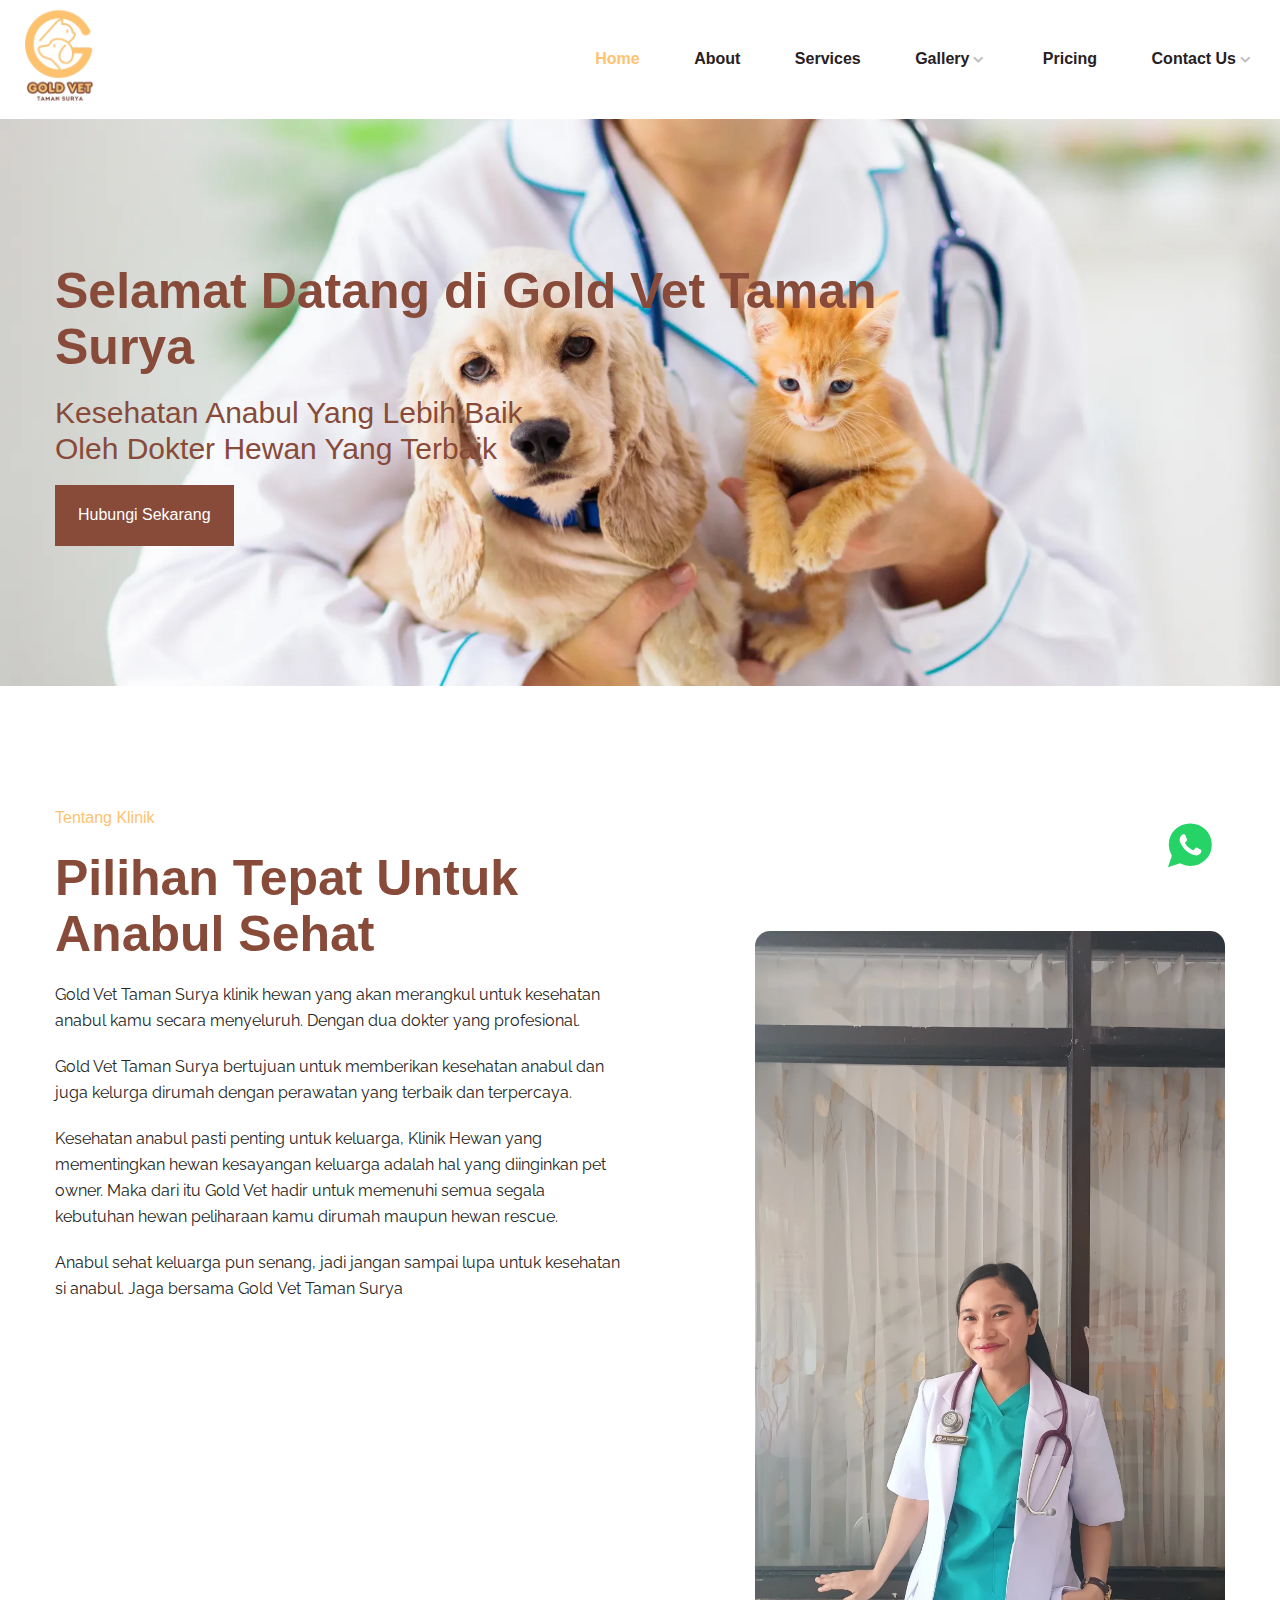
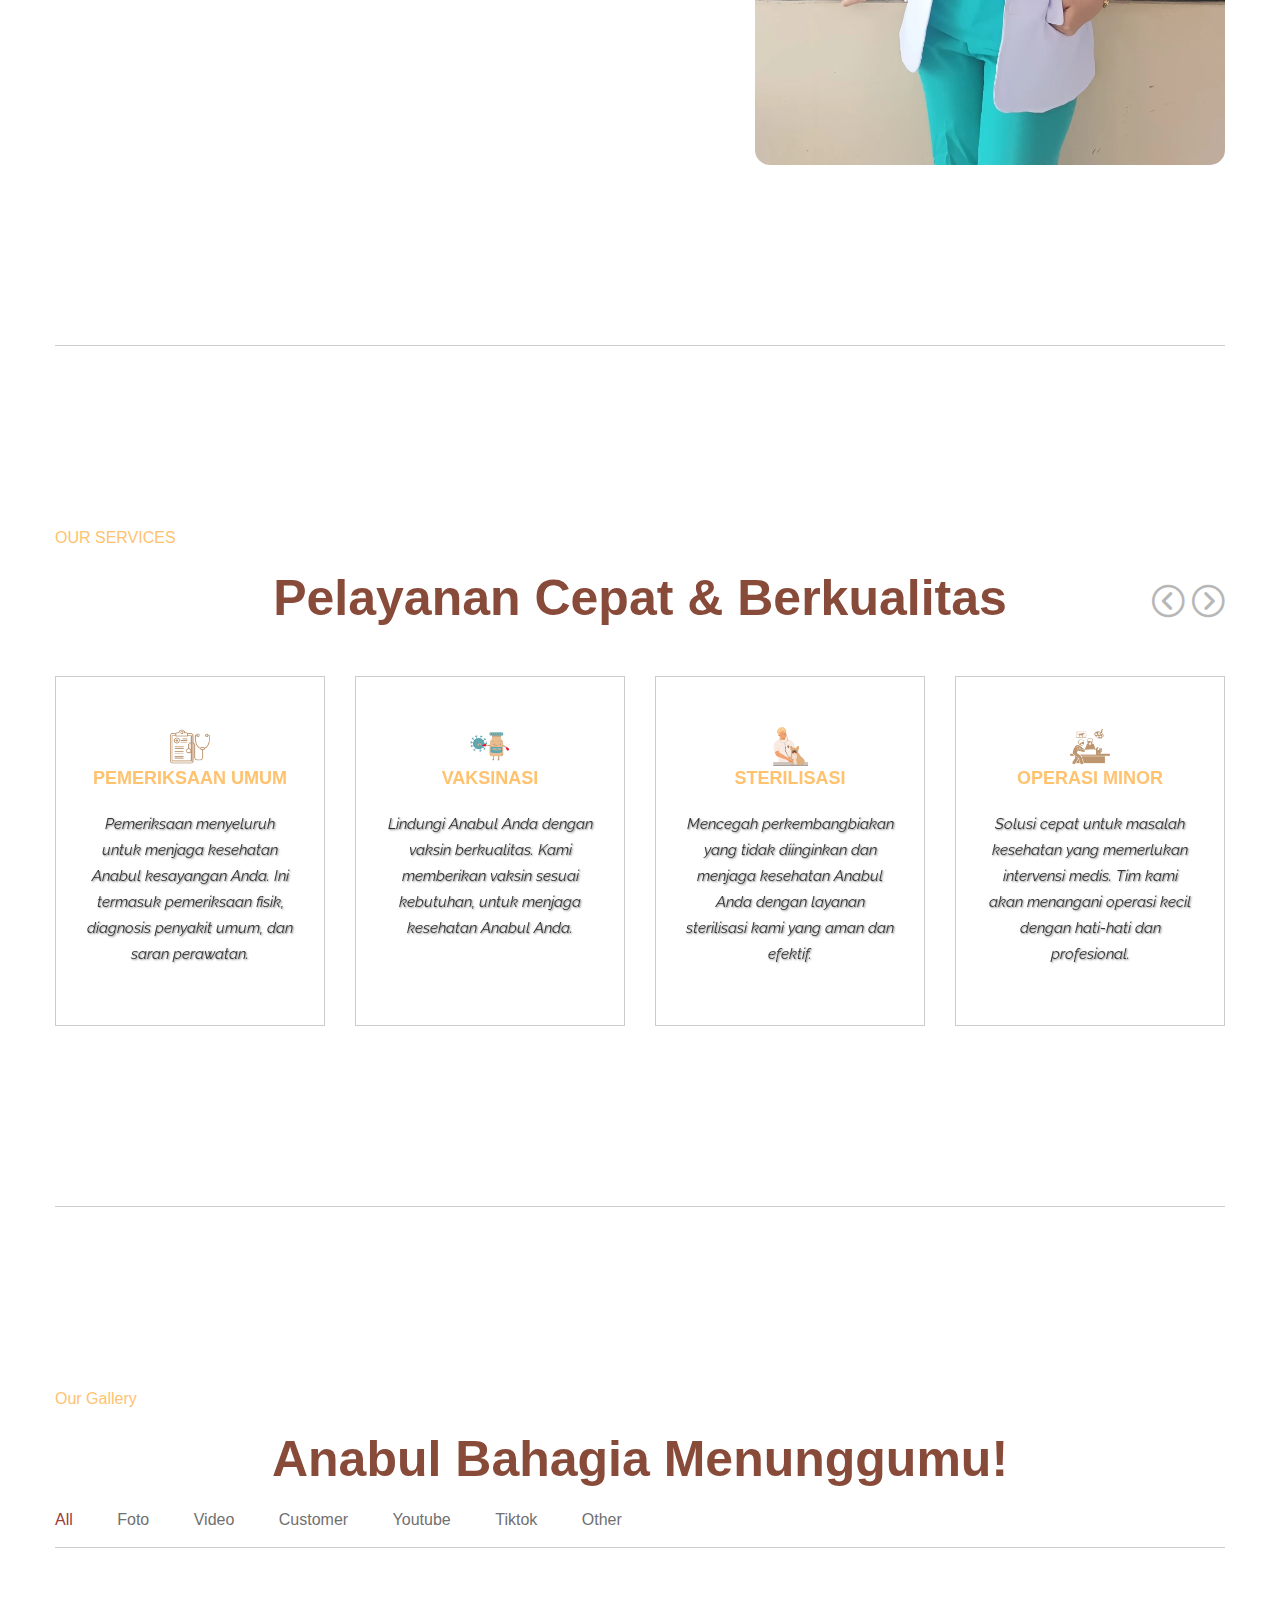
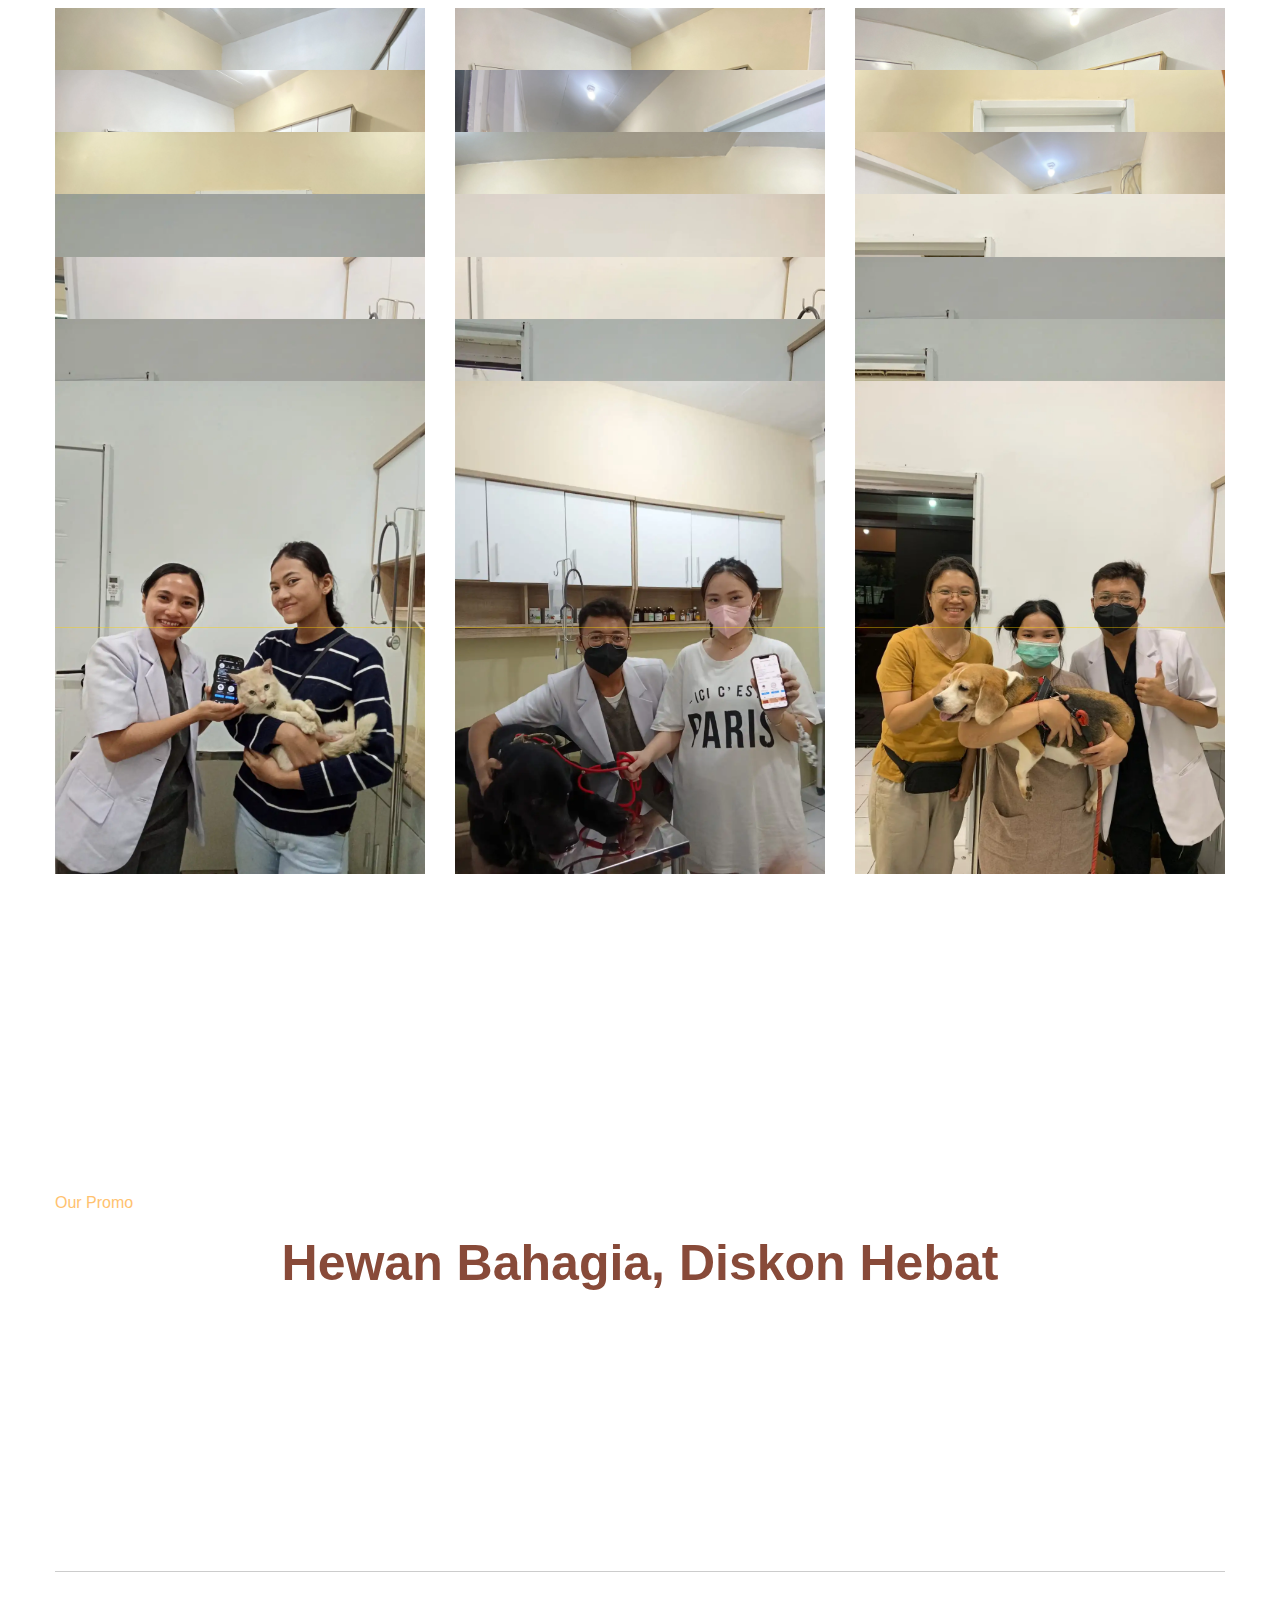
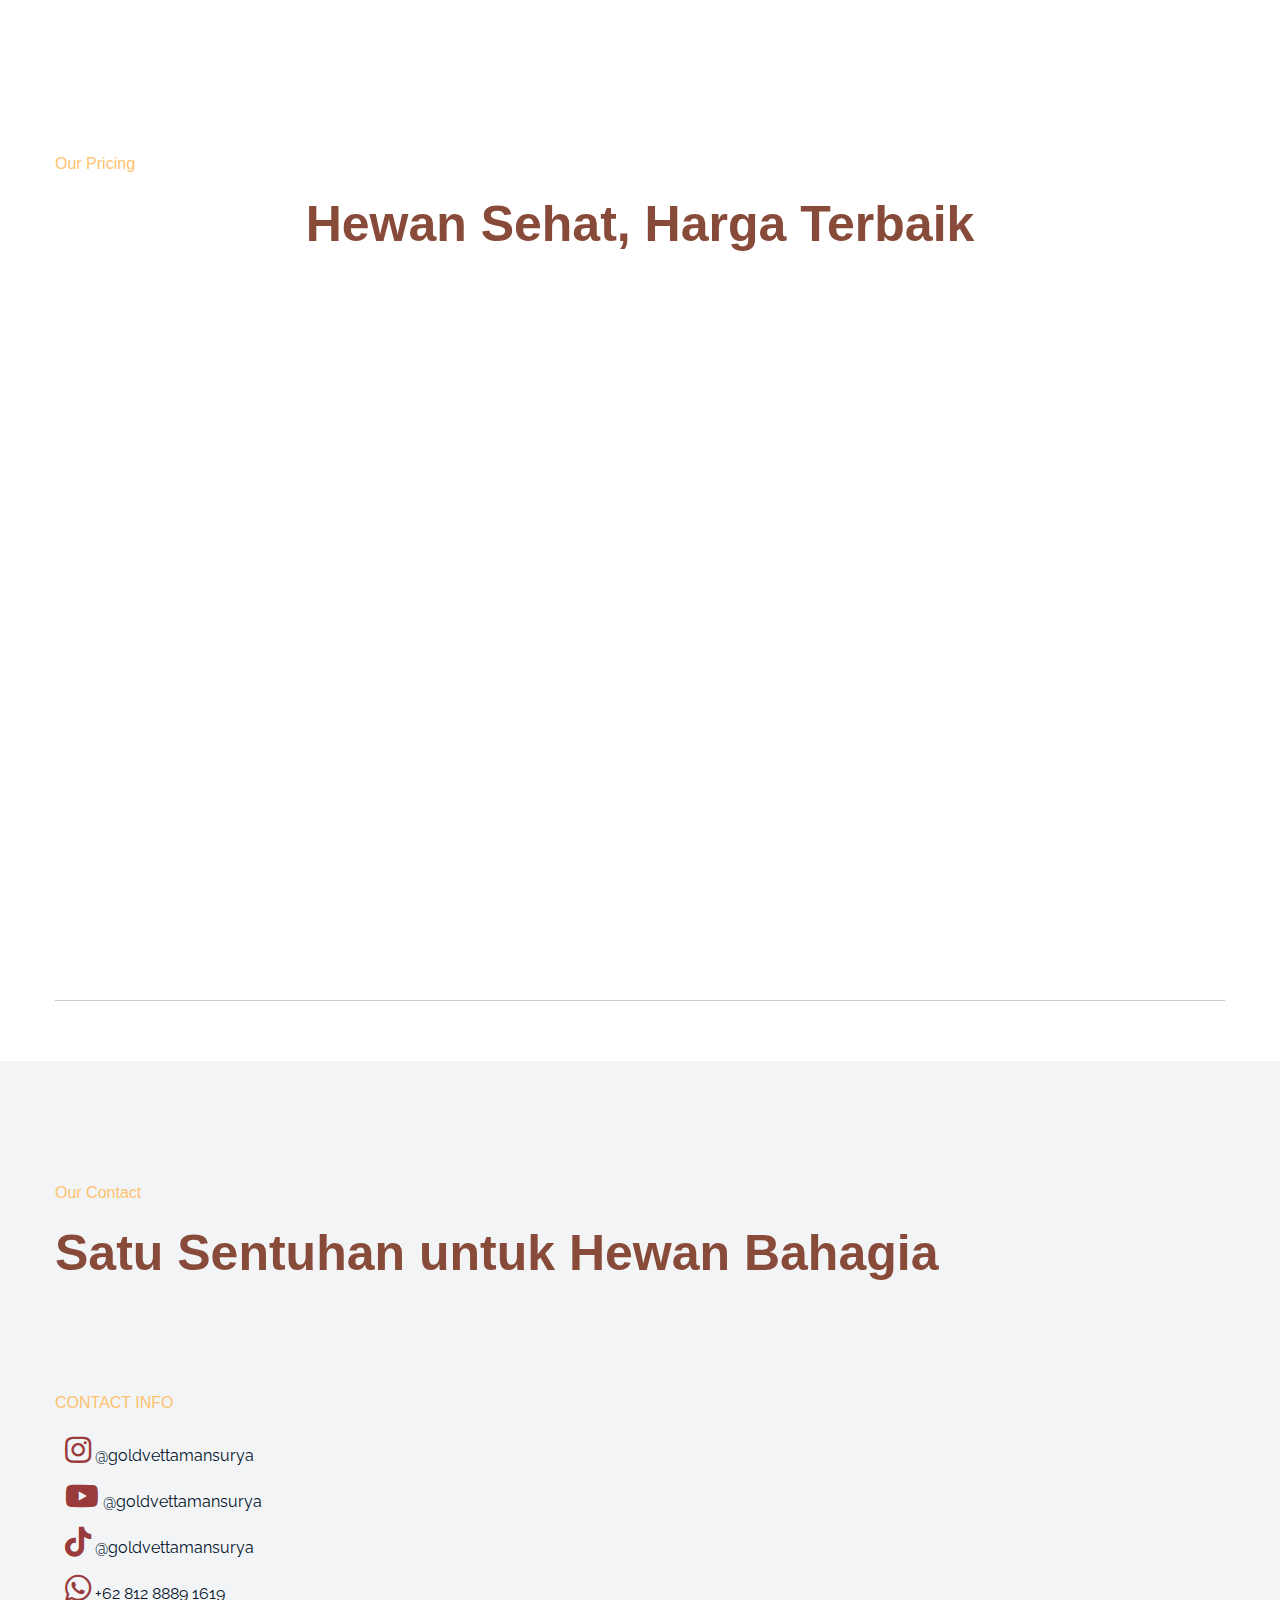
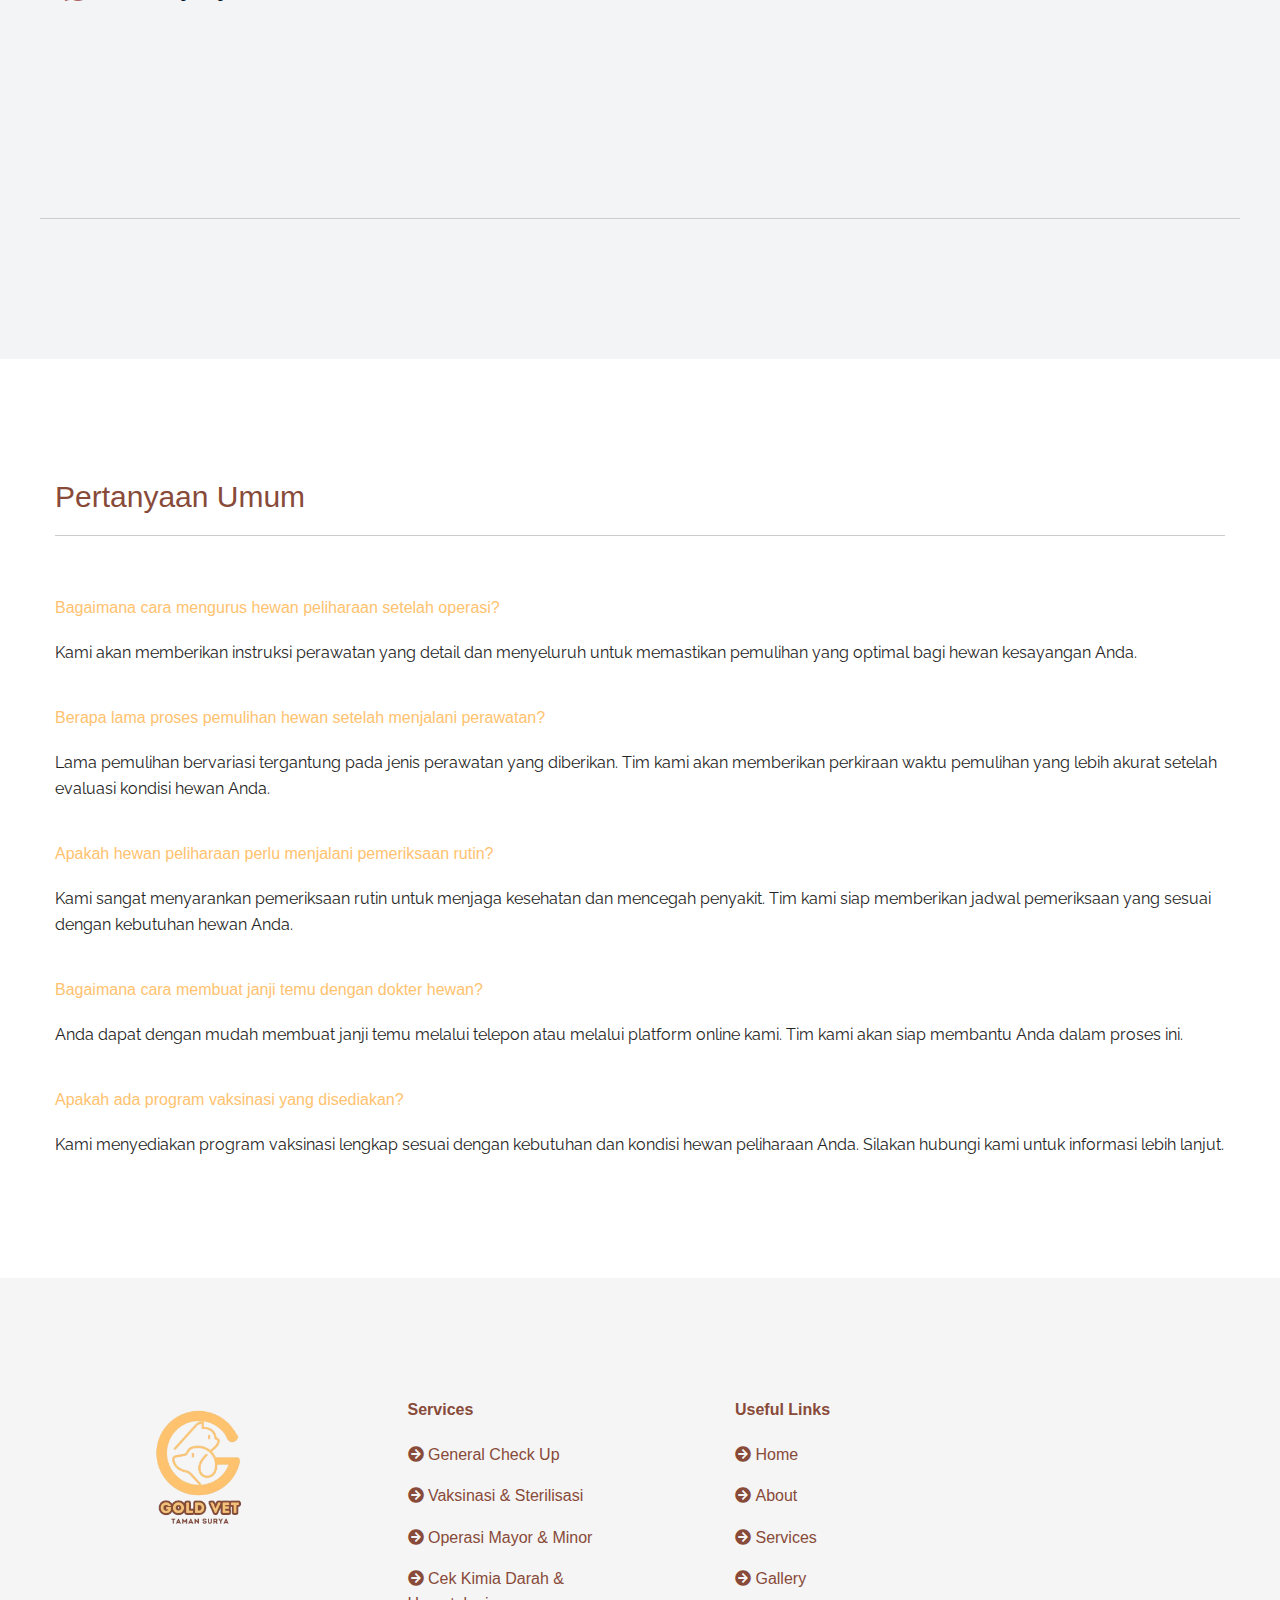
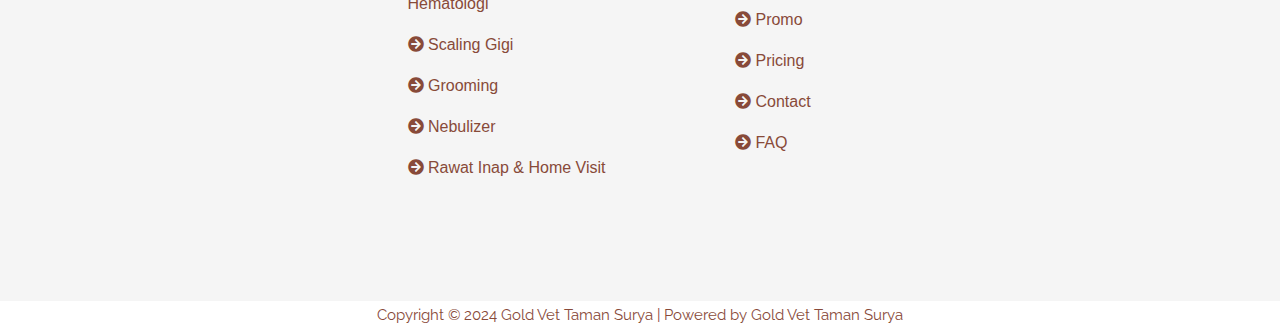
==== commit 93d196ec: "revisi" ====
--- a/index.html
+++ b/index.html
@@ -455,8 +455,8 @@
                 <!-- Service 1 -->
                 <div class="services-item">
                   <div class="services-box">
-                    <div class="services-icon">
-                      <i class="fas fa-user-md"></i>
+                    <div class="services-icon col-md-4">
+                      <img src="images/Services/Checkup.png" alt="ServicesPhoto" loading="lazy">
                     </div>
                     <div class="services-content">
                       <h3>
@@ -471,8 +471,8 @@
                 <!-- Service 2 -->
                 <div class="services-item">
                   <div class="services-box">
-                    <div class="services-icon">
-                      <i class="fas fa-syringe"></i>
+                    <div class="services-icon col-md-4">
+                      <img src="images/Services/Vaksin.png" alt="ServicesPhoto" loading="lazy">
                     </div>
                     <div class="services-content">
                       <h3>
@@ -487,8 +487,8 @@
                 <!-- Service 3 -->
                 <div class="services-item">
                   <div class="services-box">
-                    <div class="services-icon">
-                      <i class="fas fa-shield-alt"></i>
+                    <div class="services-icon col-md-4">
+                      <img src="images/Services/Steril.png" alt="ServicesPhoto" loading="lazy">
                     </div>
                     <div class="services-content">
                       <h3>
@@ -503,8 +503,8 @@
                 <!-- Service 4 -->
                 <div class="services-item">
                   <div class="services-box">
-                    <div class="services-icon">
-                      <i class="fas fa-medkit"></i>
+                    <div class="services-icon col-md-4">
+                      <img src="images/Services/Operasimayorminor.png" alt="ServicesPhoto" loading="lazy">
                     </div>
                     <div class="services-content">
                       <h3>
@@ -519,8 +519,8 @@
                 <!-- Service 5 -->
                 <div class="services-item">
                   <div class="services-box">
-                    <div class="services-icon">
-                      <i class="fas fa-user-nurse"></i>
+                    <div class="services-icon col-md-4">
+                      <img src="images/Services/Operasimayorminor.png" alt="ServicesPhoto" loading="lazy">
                     </div>
                     <div class="services-content">
                       <h3>
@@ -535,8 +535,8 @@
                 <!-- Service 6 -->
                 <div class="services-item">
                   <div class="services-box">
-                    <div class="services-icon">
-                      <i class="fas fa-camera"></i>
+                    <div class="services-icon col-md-4">
+                      <img src="images/Services/Usg.png" alt="ServicesPhoto" loading="lazy">
                     </div>
                     <div class="services-content">
                       <h3>
@@ -551,8 +551,8 @@
                 <!-- Service 7 -->
                 <div class="services-item">
                   <div class="services-box">
-                    <div class="services-icon">
-                      <i class="fas fa-flask"></i>
+                    <div class="services-icon col-md-4">
+                      <img src="images/Services/Kimiadarah.png" alt="ServicesPhoto" loading="lazy">
                     </div>
                     <div class="services-content">
                       <h3>
@@ -567,8 +567,8 @@
                 <!-- Service 8 -->
                 <div class="services-item">
                   <div class="services-box">
-                    <div class="services-icon">
-                      <i class="fas fa-microscope"></i>
+                    <div class="services-icon col-md-4">
+                      <img src="images/Services/Hematologi.png" alt="ServicesPhoto" loading="lazy">
                     </div>
                     <div class="services-content">
                       <h3>
@@ -583,8 +583,8 @@
                 <!-- Service 9 -->
                 <div class="services-item">
                   <div class="services-box">
-                    <div class="services-icon">
-                      <i class="fas fa-tooth"></i>
+                    <div class="services-icon col-md-4">
+                      <img src="images/Services/Scalling.png" alt="ServicesPhoto" loading="lazy">
                     </div>
                     <div class="services-content">
                       <h3>
@@ -599,8 +599,8 @@
                 <!-- Service 10 -->
                 <div class="services-item">
                   <div class="services-box">
-                    <div class="services-icon">
-                      <i class="fas fa-bath"></i>
+                    <div class="services-icon col-md-4">
+                      <img src="images/Services/Grooming.png" alt="ServicesPhoto" loading="lazy">
                     </div>
                     <div class="services-content">
                       <h3>
@@ -615,8 +615,8 @@
                 <!-- Service 11 -->
                 <div class="services-item">
                   <div class="services-box">
-                    <div class="services-icon">
-                      <i class="fas fa-wind"></i>
+                    <div class="services-icon col-md-4">
+                      <img src="images/Services/Nebulizer.png" alt="ServicesPhoto" loading="lazy">
                     </div>
                     <div class="services-content">
                       <h3>
@@ -631,8 +631,8 @@
                 <!-- Service 12 -->
                 <div class="services-item">
                   <div class="services-box">
-                    <div class="services-icon">
-                      <i class="fas fa-bed"></i>
+                    <div class="services-icon col-md-4">
+                      <img src="images/Services/Rawatinap.png" alt="ServicesPhoto" loading="lazy">
                     </div>
                     <div class="services-content">
                       <h3>
@@ -647,7 +647,7 @@
                 <!-- Service 13 -->
                 <div class="services-item">
                   <div class="services-box">
-                    <div class="services-icon">
+                    <div class="services-icon col-md-4">
                       <i class="fas fa-home"></i>
                     </div>
                     <div class="services-content">
--- a/style.css
+++ b/style.css
@@ -2444,6 +2444,11 @@
 --------------------------------------------------------------*/
 
 .services-box {
+  display: flex;
+  flex-direction: column;
+  align-items: center;
+  text-align: center;
+  width: 100%;
   padding: 50px 30px; 
   background-color: #ffffff; 
   margin-bottom: 30px; 
@@ -2477,7 +2482,9 @@
 .services-box .view-detail:hover{
   color: #ffc26f  ;
 }
-.services-icon i {
+.services-icon img {
+  width: 100px;
+  height: auto;
   font-size: 50px;
   color: #884a39 ;
   transition: all .3s linear;
@@ -2486,7 +2493,7 @@
   -o-transition: all .3s linear;
   -ms-transition: all .3s linear;
 }
-.services-icon i:hover {
+.services-icon img:hover {
   transform: scale(2.1);
 }
 .services-overlay {
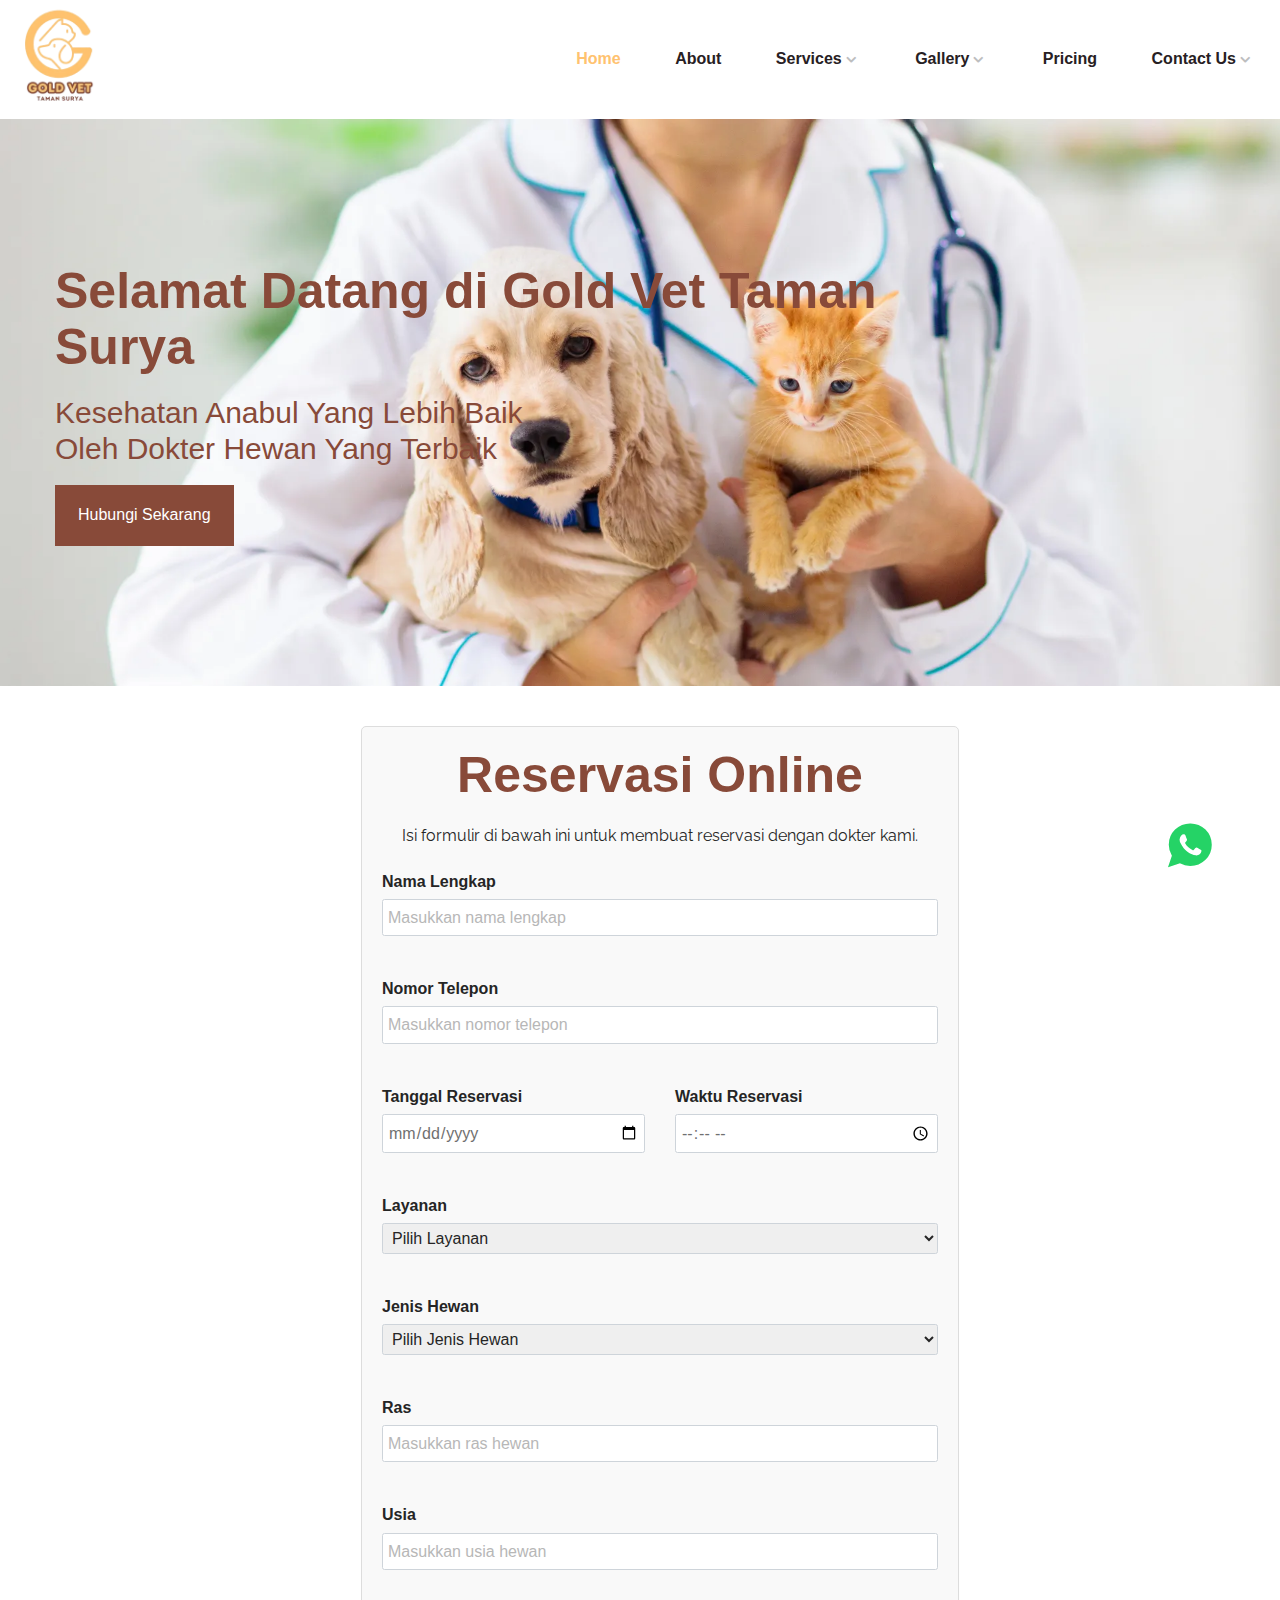
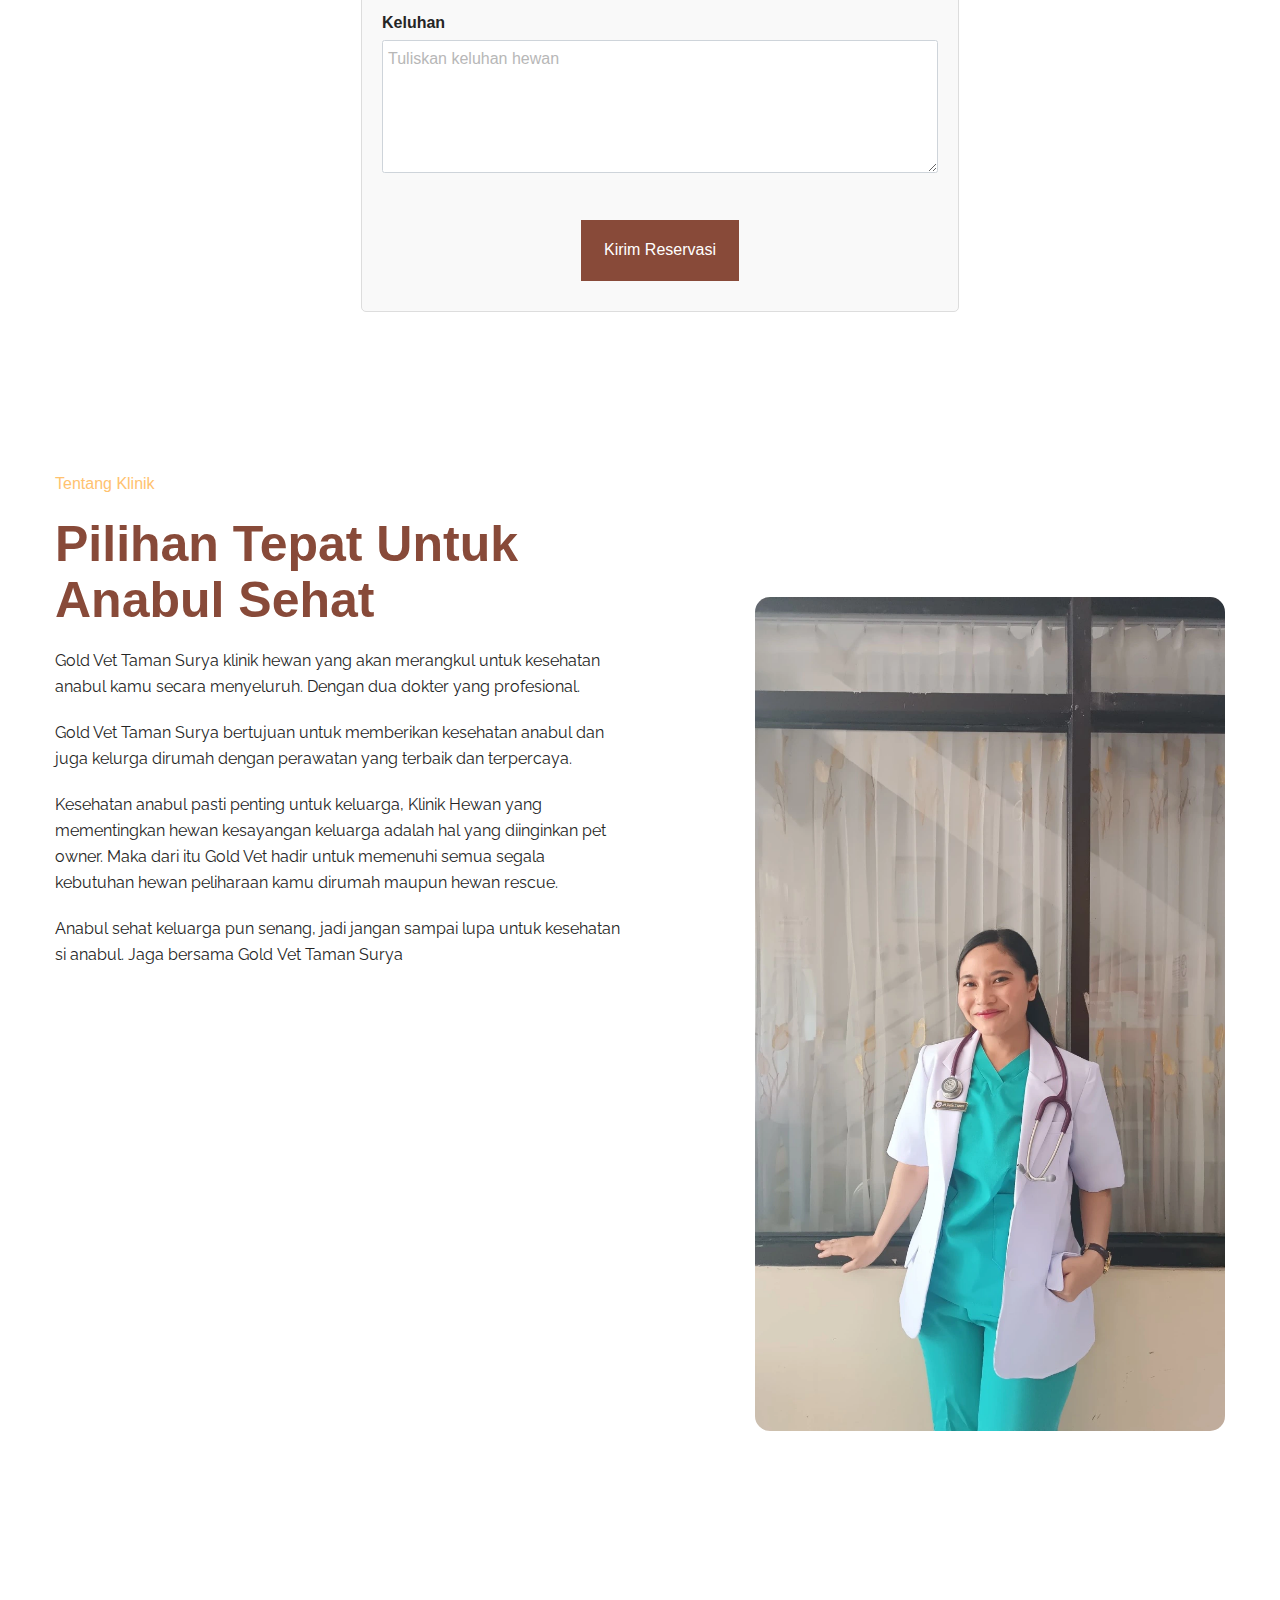
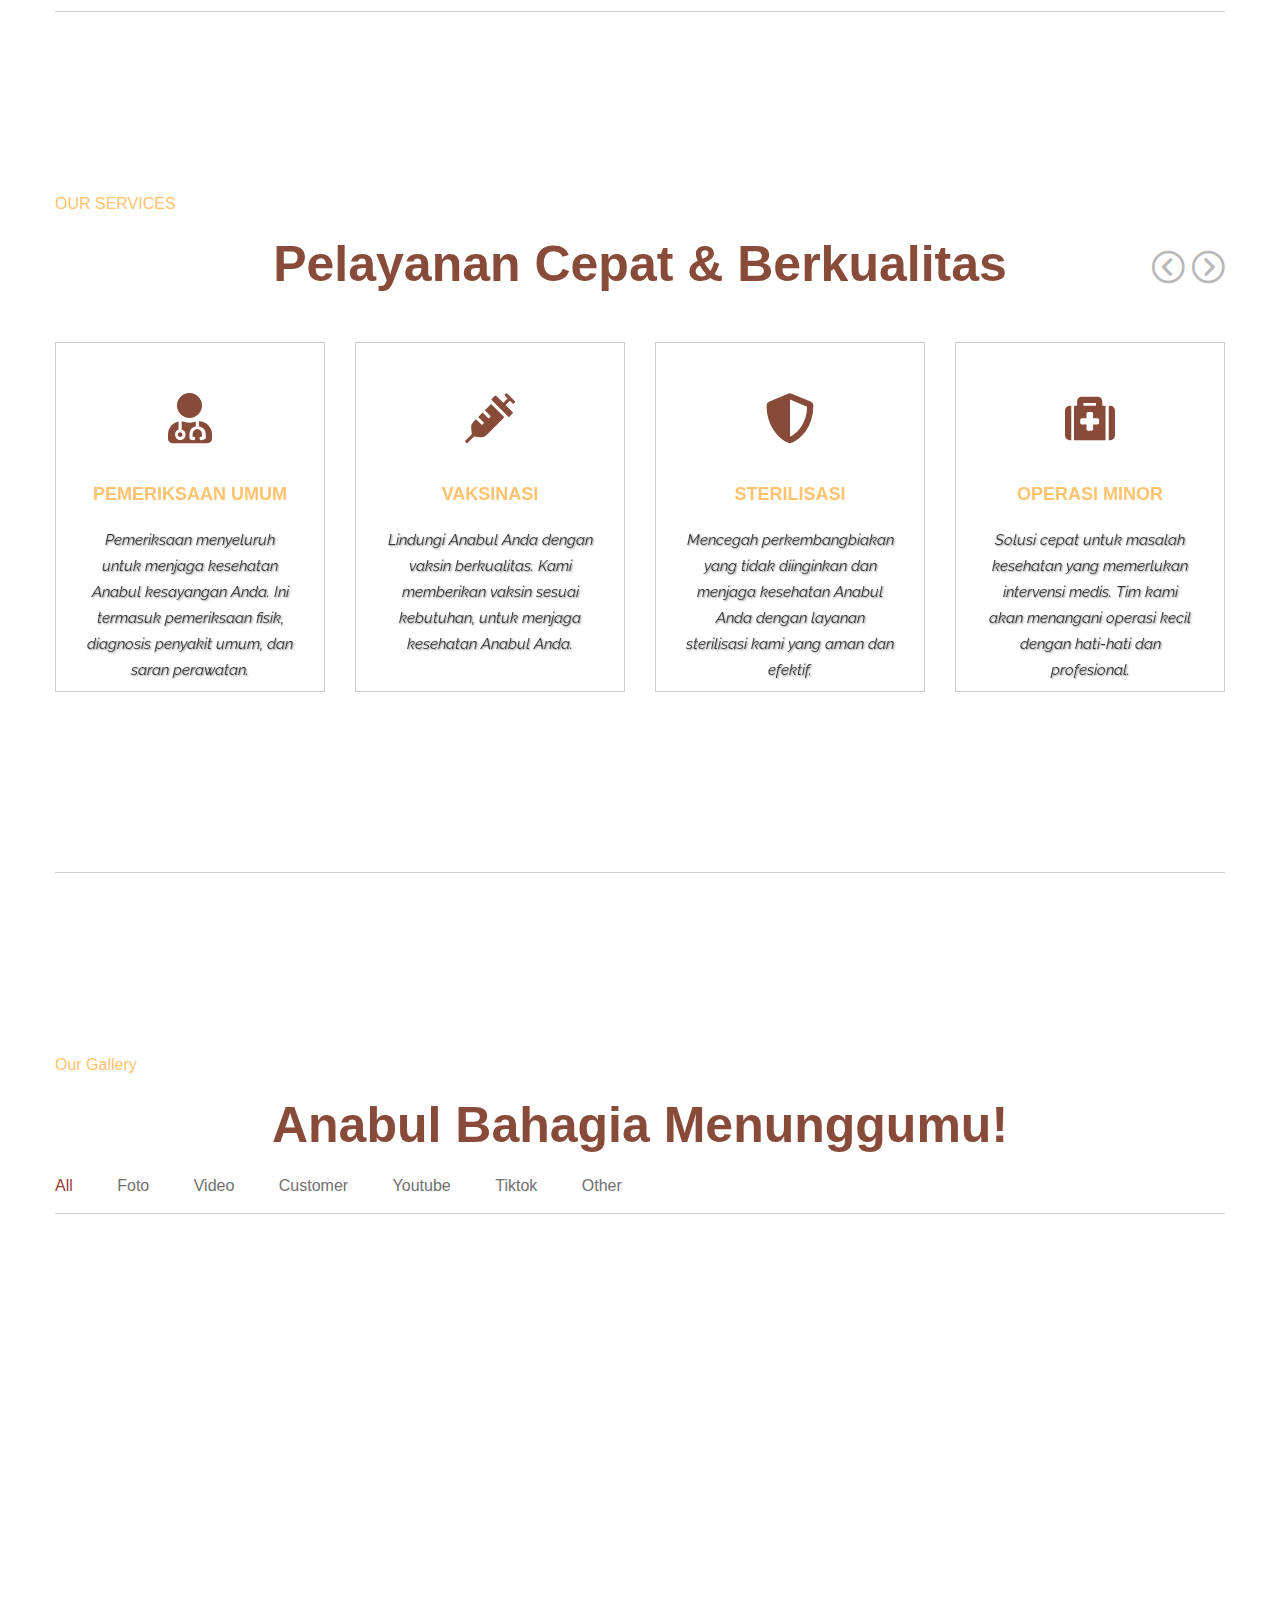
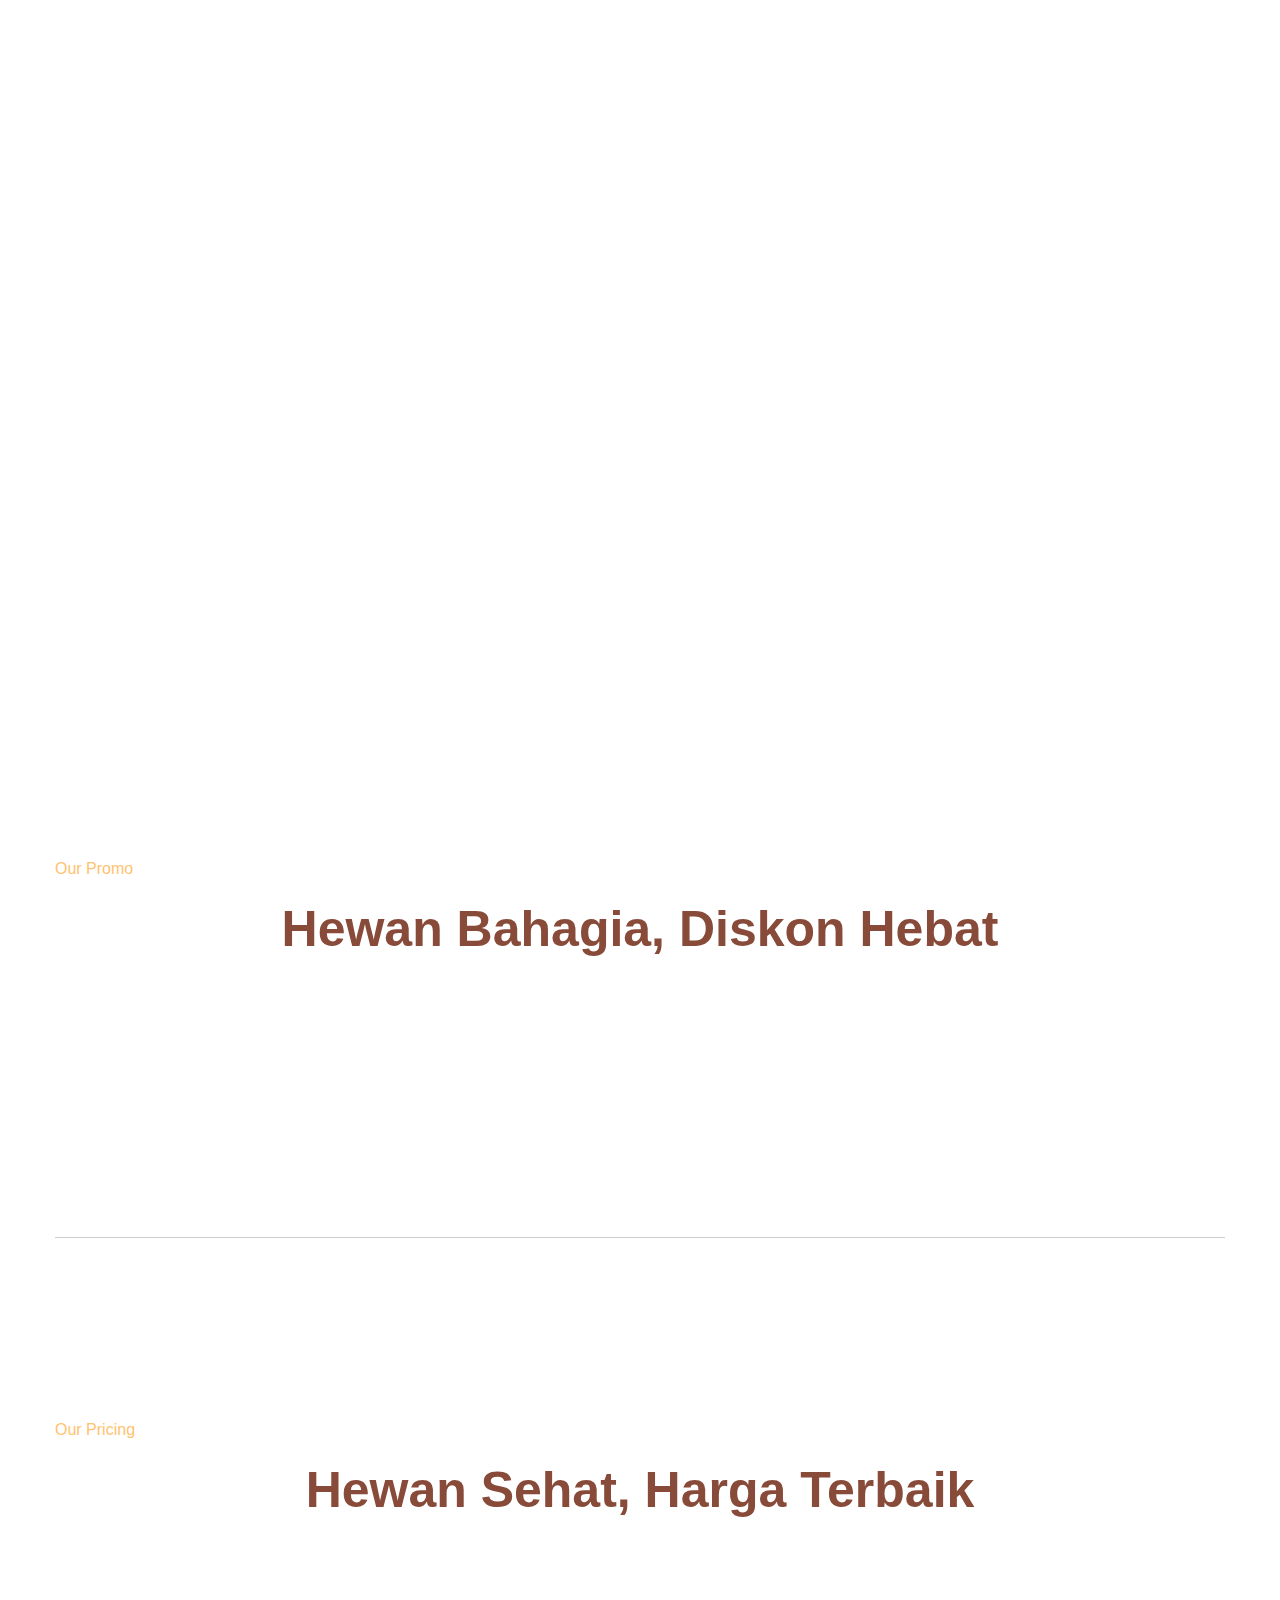
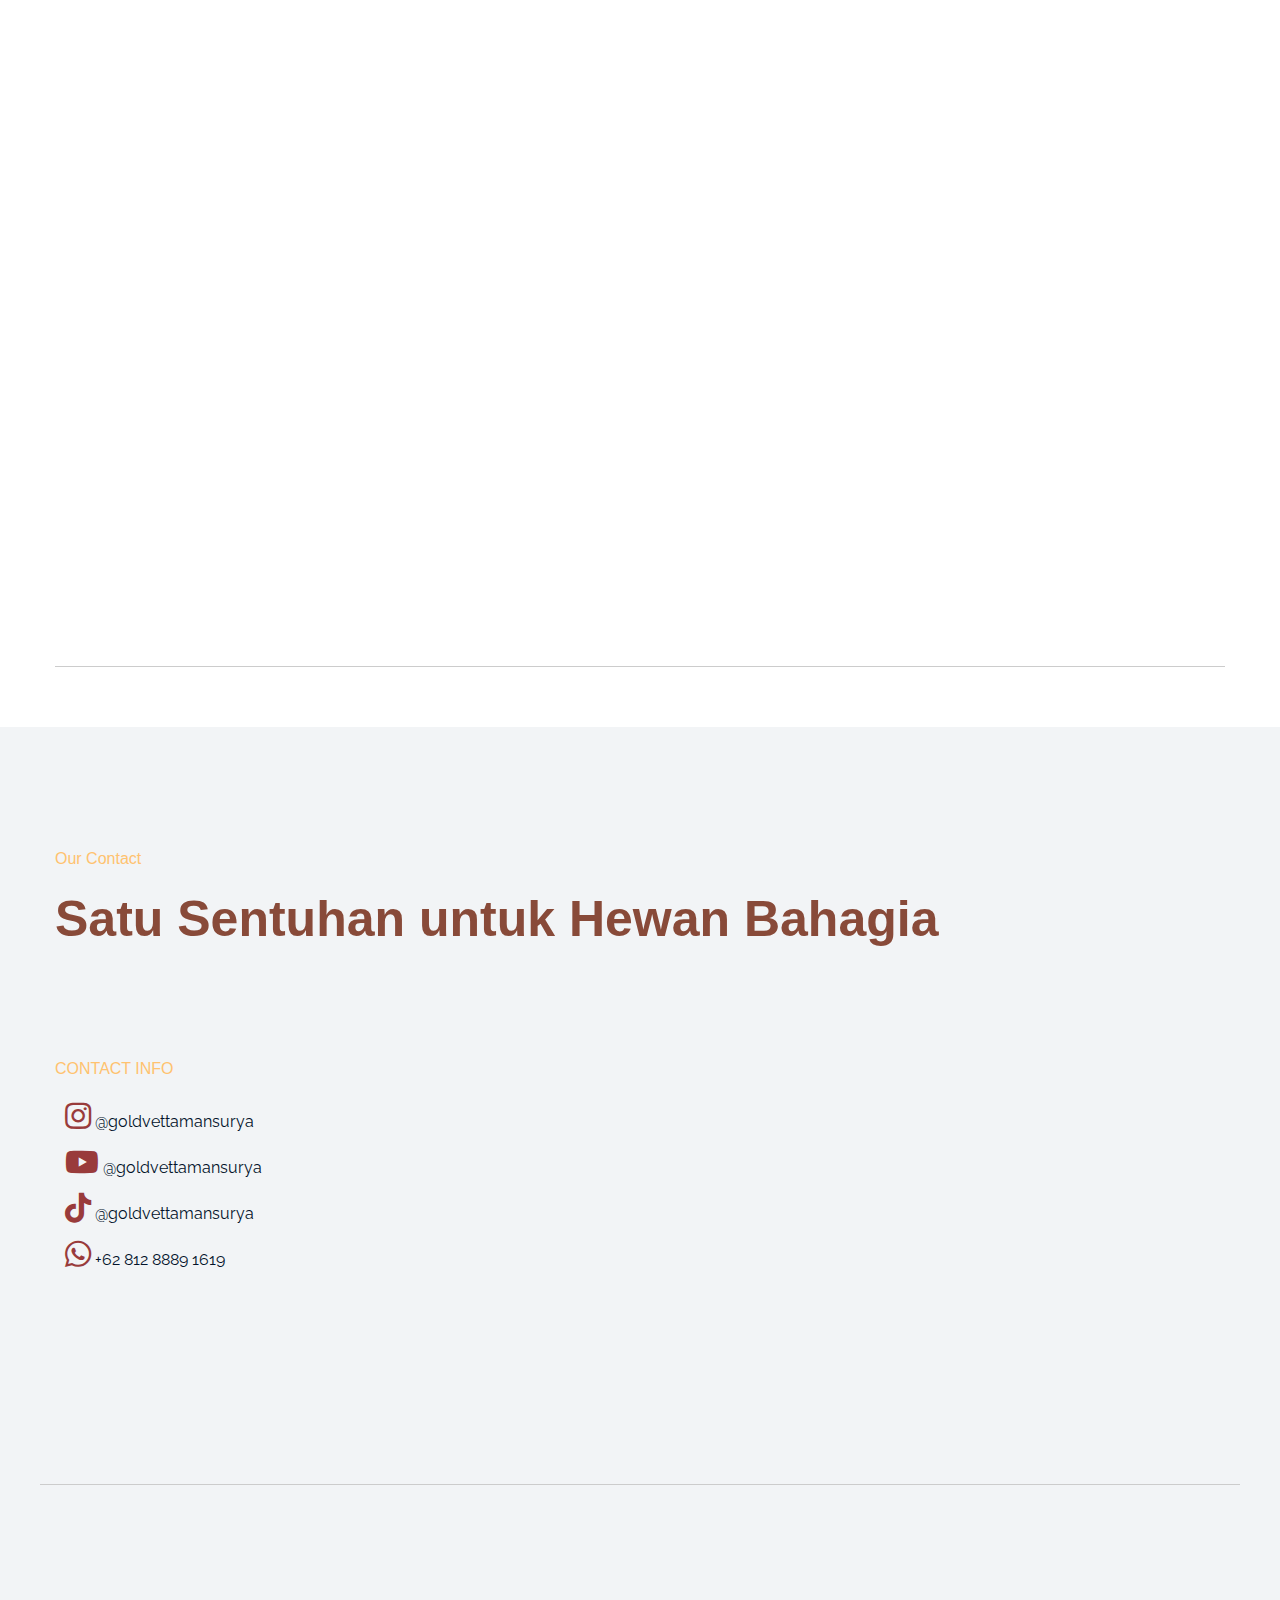
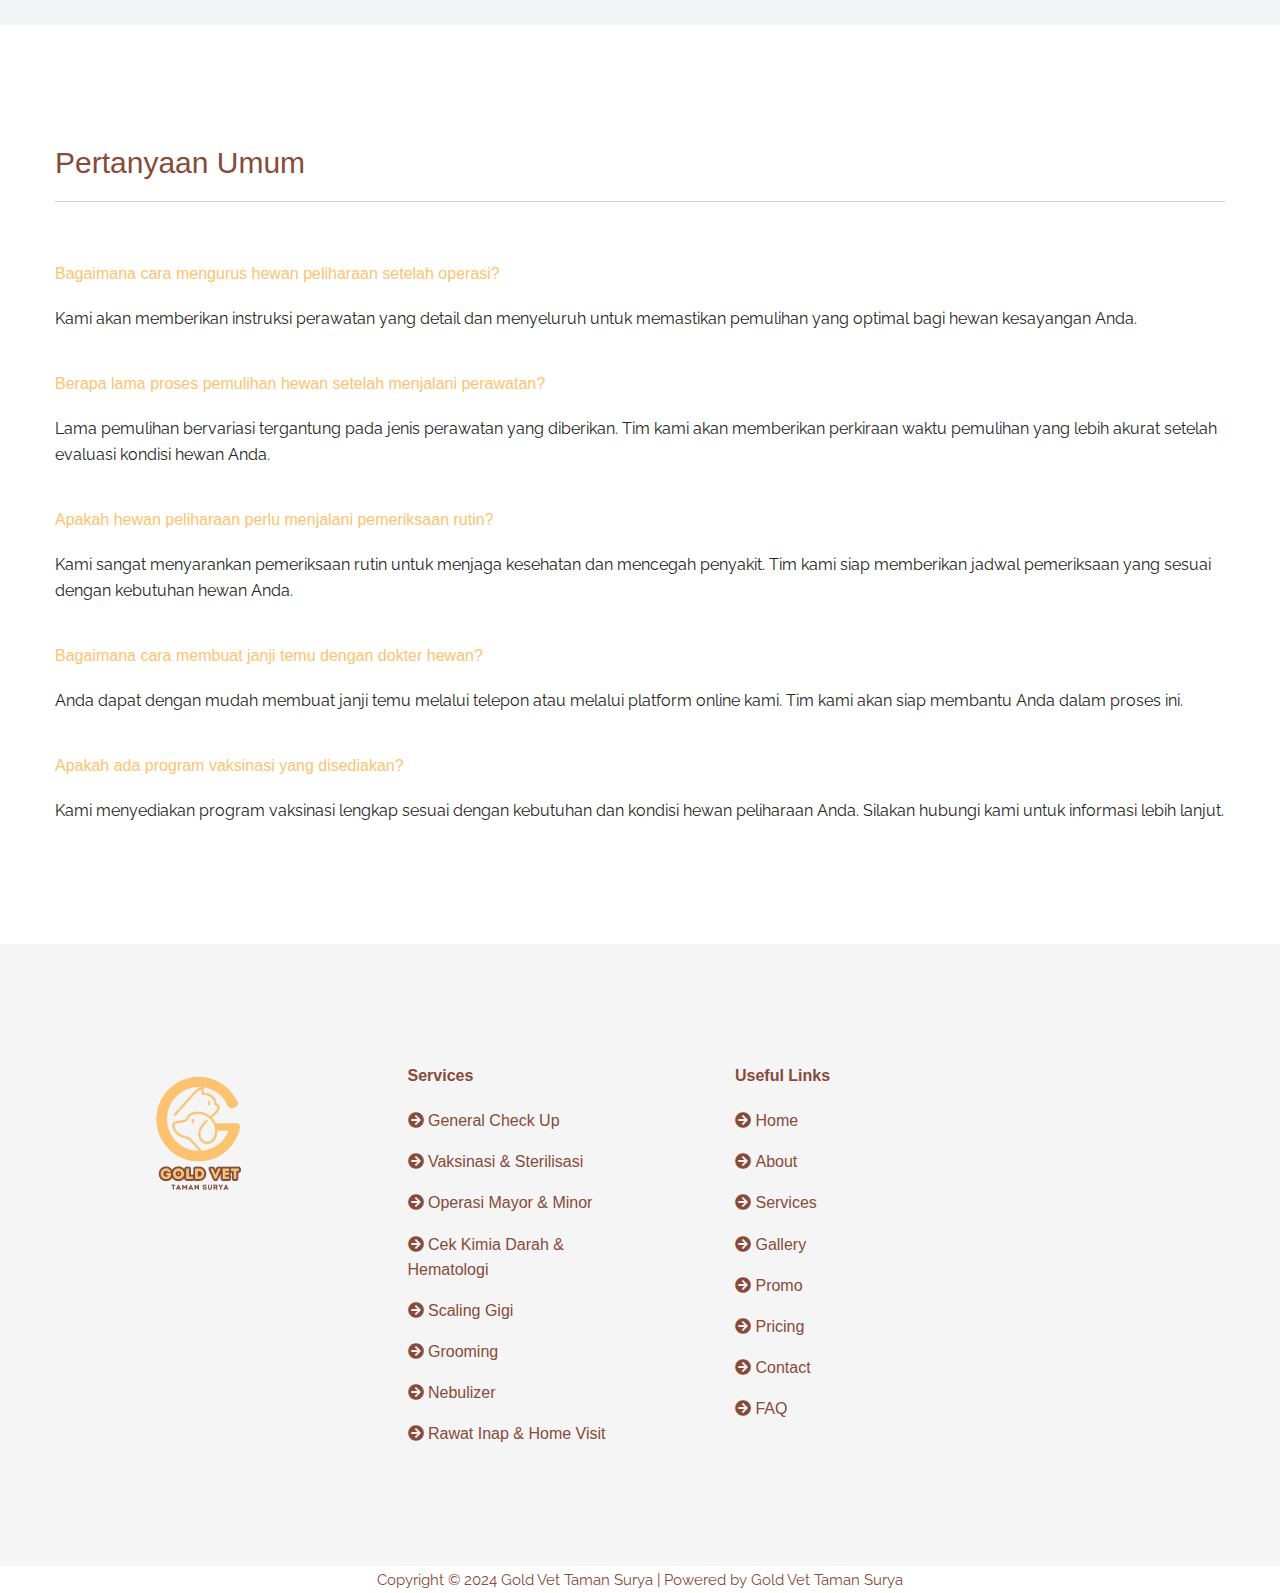
==== commit 43ee7e3a: "update" ====
--- a/index.html
+++ b/index.html
@@ -93,7 +93,17 @@
                     <li class="menu-item current-menu-ancestor current-menu-parent"
                     ><a href="index.html">Home</a></li>
                     <li class="menu-item"><a href="about.html">About</a></li>
-					          <li class="menu-item"><a href="services.html">Services</a></li>
+					          <li class="menu-item menu-item-has-children">
+                      <a href="services.html">Services</a>
+                      <ul class="sub-menu">
+                        <li class="menu-item">
+                          <a href="services.html">Services</a>
+                        </li>
+                        <li class="menu-item">
+                          <a href="visit.html">Visit</a>
+                        </li> 
+                      </ul>
+                    </li>
                     <li class="menu-item menu-item-has-children">
                       <a href="gallery.html">Gallery</a>
                       <ul class="sub-menu">
@@ -147,7 +157,17 @@
                     <li class="menu-item current-menu-ancestor current-menu-parent"
                     ><a href="index.html">Home</a></li>
                     <li class="menu-item"><a href="about.html">About</a></li>
-                    <li class="menu-item"><a href="services.html">Services</a></li>
+                    <li class="menu-item menu-item-has-children">
+                      <a href="services.html">Services</a>
+                      <ul class="sub-menu">
+                        <li class="menu-item">
+                          <a href="services.html">Services</a>
+                        </li>
+                        <li class="menu-item">
+                          <a href="visit.html">Visit</a>
+                        </li> 
+                      </ul>
+                    </li>
                     <li class="menu-item menu-item-has-children">
                       <a href="gallery.html">Gallery</a>
                       <ul class="sub-menu">
@@ -204,52 +224,84 @@
             </div>
           </div>
         </div>
-
-        <!-- <div>
-          <div class="slider-item">
-            <img
-              src="/images/Slider/foto2.webp"
-              alt=""
-              class=""
-              loading="lazy"
-            />
-            <div class="container">
-              <div class="row">
-                <div class="col-md-9">
-                  <div class="slider-content">
-                    <h2>klinik Hewan Yang Tepat Pilihan Keluarga</h2>
-                    <h3></h3>
-                  </div>
-                </div>
-              </div>
+      </div>
+  <!-- Slider Home Section End  -->
+
+ <!-- Reservation Form Start -->
+ <section id="reservation">
+    <div class="row justify-content-center">
+      <div class="col-md-12 reservation-form">
+        <h2 class="text-center">Reservasi Online</h2>
+        <p class="text-center">Isi formulir di bawah ini untuk membuat reservasi dengan dokter kami.</p>
+        <form id="reservationForm" action="#" method="POST">
+          <div class="form-group">
+            <label for="name">Nama Lengkap</label>
+            <input type="text" id="name" name="name" class="form-control" placeholder="Masukkan nama lengkap" required>
+          </div>
+          <div class="form-group">
+            <label for="phone">Nomor Telepon</label>
+            <input type="tel" id="phone" name="phone" class="form-control" placeholder="Masukkan nomor telepon" required>
+          </div>
+          <div class="row">
+            <div class="col-md-6 form-group">
+                <label for="date">Tanggal Reservasi</label>
+                <input type="date" id="date" name="date" class="form-control" required>
             </div>
-          </div>
-        </div> -->
-
-        <!-- <div>
-          <div class="slider-item">
-            <img
-              src="/images/Slider/foto3.webp"
-              alt=""
-              class="" 
-              loading="lazy"
-            />
-            <div class="container">
-              <div class="row">
-                <div class="col-md-9">
-                  <div class="slider-content">
-                    <h2>Klinik Hewan Pilihan Keluarga</h2>
-                    <h3></h3>
-                  </div>
-                </div>
-              </div>
+            <div class="col-md-6 form-group">
+                <label for="time">Waktu Reservasi</label>
+                <input type="time" id="time" name="time" class="form-control" required>
             </div>
-          </div>
-        </div> -->
+        </div>
+          <div class="form-group">
+            <label for="service">Layanan</label>
+            <select id="service" name="service" class="form-control" required>
+              <option value="">Pilih Layanan</option>
+              <option value="general_checkup">Pemeriksaan Umum</option>
+              <option value="vaccination">Vaksinasi</option>
+              <option value="sterilization">Sterilisasi</option>
+              <option value="minor_surgery">Operasi Minor</option>
+              <option value="major_surgery">Operasi Mayor</option>
+              <option value="ultrasound">USG</option>
+              <option value="blood_chemistry">Cek Kimia Darah</option>
+              <option value="hematology">Cek Hematologi</option>
+              <option value="dental_scaling">Scaling Gigi</option>
+              <option value="grooming">Grooming</option>
+              <option value="nebulizer">Nebulizer</option>
+              <option value="inpatient_care">Rawat Inap</option>
+              <option value="home_visit">Home Visit</option>
+            </select>
+          </div>
+          <div class="form-group">
+            <label for="animal_type">Jenis Hewan</label>
+            <select id="animal_type" name="animal_type" class="form-control" required>
+              <option value="">Pilih Jenis Hewan</option>
+              <option value="dog">Anjing</option>
+              <option value="cat">Kucing</option>
+              <option value="other">Hewan Lainnya</option>
+              <!-- Tambahkan opsi lain sesuai kebutuhan -->
+            </select>
+          </div>
+          <div class="form-group">
+            <label for="breed">Ras</label>
+            <input type="text" id="breed" name="breed" class="form-control" placeholder="Masukkan ras hewan" required>
+          </div>
+          <div class="form-group">
+            <label for="age">Usia</label>
+            <input type="text" id="age" name="age" class="form-control" placeholder="Masukkan usia hewan" required>
+          </div>
+          <div class="form-group">
+            <label for="complaint">Keluhan</label>
+            <textarea id="complaint" name="complaint" class="form-control" rows="4" placeholder="Tuliskan keluhan hewan" required></textarea>
+          </div>
+          <div class="form-group text-center">
+            <button type="submit" class="btn btn-primary">Kirim Reservasi</button>
+          </div>
+        </form>
       </div>
-	  <!-- Slider Home Section End  -->
-
-	  
+    </div>
+</section>
+<!-- Reservation Form End -->
+
 	<!-- About Section Start  -->
 			<section>
 				<div class="container">
@@ -455,8 +507,8 @@
                 <!-- Service 1 -->
                 <div class="services-item">
                   <div class="services-box">
-                    <div class="services-icon col-md-4">
-                      <img src="images/Services/Checkup.png" alt="ServicesPhoto" loading="lazy">
+                    <div class="services-icon">
+                      <i class="fas fa-user-md"></i>
                     </div>
                     <div class="services-content">
                       <h3>
@@ -471,8 +523,8 @@
                 <!-- Service 2 -->
                 <div class="services-item">
                   <div class="services-box">
-                    <div class="services-icon col-md-4">
-                      <img src="images/Services/Vaksin.png" alt="ServicesPhoto" loading="lazy">
+                    <div class="services-icon">
+                      <i class="fas fa-syringe"></i>
                     </div>
                     <div class="services-content">
                       <h3>
@@ -487,8 +539,8 @@
                 <!-- Service 3 -->
                 <div class="services-item">
                   <div class="services-box">
-                    <div class="services-icon col-md-4">
-                      <img src="images/Services/Steril.png" alt="ServicesPhoto" loading="lazy">
+                    <div class="services-icon">
+                      <i class="fas fa-shield-alt"></i>
                     </div>
                     <div class="services-content">
                       <h3>
@@ -503,8 +555,8 @@
                 <!-- Service 4 -->
                 <div class="services-item">
                   <div class="services-box">
-                    <div class="services-icon col-md-4">
-                      <img src="images/Services/Operasimayorminor.png" alt="ServicesPhoto" loading="lazy">
+                    <div class="services-icon">
+                      <i class="fas fa-medkit"></i>
                     </div>
                     <div class="services-content">
                       <h3>
@@ -519,8 +571,8 @@
                 <!-- Service 5 -->
                 <div class="services-item">
                   <div class="services-box">
-                    <div class="services-icon col-md-4">
-                      <img src="images/Services/Operasimayorminor.png" alt="ServicesPhoto" loading="lazy">
+                    <div class="services-icon">
+                      <i class="fas fa-user-nurse"></i>
                     </div>
                     <div class="services-content">
                       <h3>
@@ -535,8 +587,8 @@
                 <!-- Service 6 -->
                 <div class="services-item">
                   <div class="services-box">
-                    <div class="services-icon col-md-4">
-                      <img src="images/Services/Usg.png" alt="ServicesPhoto" loading="lazy">
+                    <div class="services-icon">
+                      <i class="fas fa-camera"></i>
                     </div>
                     <div class="services-content">
                       <h3>
@@ -551,8 +603,8 @@
                 <!-- Service 7 -->
                 <div class="services-item">
                   <div class="services-box">
-                    <div class="services-icon col-md-4">
-                      <img src="images/Services/Kimiadarah.png" alt="ServicesPhoto" loading="lazy">
+                    <div class="services-icon">
+                      <i class="fas fa-flask"></i>
                     </div>
                     <div class="services-content">
                       <h3>
@@ -567,8 +619,8 @@
                 <!-- Service 8 -->
                 <div class="services-item">
                   <div class="services-box">
-                    <div class="services-icon col-md-4">
-                      <img src="images/Services/Hematologi.png" alt="ServicesPhoto" loading="lazy">
+                    <div class="services-icon">
+                      <i class="fas fa-microscope"></i>
                     </div>
                     <div class="services-content">
                       <h3>
@@ -583,8 +635,8 @@
                 <!-- Service 9 -->
                 <div class="services-item">
                   <div class="services-box">
-                    <div class="services-icon col-md-4">
-                      <img src="images/Services/Scalling.png" alt="ServicesPhoto" loading="lazy">
+                    <div class="services-icon">
+                      <i class="fas fa-tooth"></i>
                     </div>
                     <div class="services-content">
                       <h3>
@@ -599,8 +651,8 @@
                 <!-- Service 10 -->
                 <div class="services-item">
                   <div class="services-box">
-                    <div class="services-icon col-md-4">
-                      <img src="images/Services/Grooming.png" alt="ServicesPhoto" loading="lazy">
+                    <div class="services-icon">
+                      <i class="fas fa-bath"></i>
                     </div>
                     <div class="services-content">
                       <h3>
@@ -615,8 +667,8 @@
                 <!-- Service 11 -->
                 <div class="services-item">
                   <div class="services-box">
-                    <div class="services-icon col-md-4">
-                      <img src="images/Services/Nebulizer.png" alt="ServicesPhoto" loading="lazy">
+                    <div class="services-icon">
+                      <i class="fas fa-wind"></i>
                     </div>
                     <div class="services-content">
                       <h3>
@@ -631,8 +683,8 @@
                 <!-- Service 12 -->
                 <div class="services-item">
                   <div class="services-box">
-                    <div class="services-icon col-md-4">
-                      <img src="images/Services/Rawatinap.png" alt="ServicesPhoto" loading="lazy">
+                    <div class="services-icon">
+                      <i class="fas fa-bed"></i>
                     </div>
                     <div class="services-content">
                       <h3>
@@ -647,7 +699,7 @@
                 <!-- Service 13 -->
                 <div class="services-item">
                   <div class="services-box">
-                    <div class="services-icon col-md-4">
+                    <div class="services-icon">
                       <i class="fas fa-home"></i>
                     </div>
                     <div class="services-content">
@@ -923,7 +975,6 @@
         </div>
     </section>
 <!-- Gallery Section End  -->
-  </div>
 	  
 		<!-- Promo Section Start  -->
 		<section>
@@ -1342,5 +1393,38 @@
         'currency': 'IDR'
       });
     </script>
+
+<script>
+  document.getElementById('reservationForm').addEventListener('submit', function(event) {
+    event.preventDefault();
+
+    var name = document.getElementById('name').value;
+    var phone = document.getElementById('phone').value;
+    var date = document.getElementById('date').value;
+    var time = document.getElementById('time').value;
+    var service = document.getElementById('service').value;
+    var petType = document.getElementById('animal_type').value; // Changed from 'petType' to 'animal_type'
+    var breed = document.getElementById('breed').value;
+    var age = document.getElementById('age').value;
+    var complaint = document.getElementById('complaint').value;
+
+    var Message = `https://wa.me/6281288891619?text=` +
+      `*Formulir Reservasi Gold Vet Taman Surya*%0A%0A` +
+      `*Nama Lengkap:* ${encodeURIComponent(name)}%0A` +
+      `*Nomor Telepon:* ${encodeURIComponent(phone)}%0A` +
+      `*Tanggal Reservasi:* ${encodeURIComponent(date)}%0A` +
+      `*Waktu Reservasi:* ${encodeURIComponent(time)}%0A` +
+      `*Layanan yang Dipilih:* ${encodeURIComponent(service)}%0A%0A` +
+      `*Informasi Hewan:*%0A` +
+      `  *Jenis Hewan:* ${encodeURIComponent(petType)}%0A` +
+      `  *Ras:* ${encodeURIComponent(breed)}%0A` +
+      `  *Usia:* ${encodeURIComponent(age)}%0A%0A` +
+      `*Detail Keluhan:*%0A` +
+      `${encodeURIComponent(complaint)}%0A%0A` +
+      `Terima kasih atas reservasi Anda! Kami akan segera menghubungi Anda untuk konfirmasi lebih lanjut.`;
+
+    window.open(Message, '_blank');
+  });
+</script>
   </body>
 </html>
--- a/style.css
+++ b/style.css
@@ -2444,11 +2444,6 @@
 --------------------------------------------------------------*/
 
 .services-box {
-  display: flex;
-  flex-direction: column;
-  align-items: center;
-  text-align: center;
-  width: 100%;
   padding: 50px 30px; 
   background-color: #ffffff; 
   margin-bottom: 30px; 
@@ -2482,9 +2477,7 @@
 .services-box .view-detail:hover{
   color: #ffc26f  ;
 }
-.services-icon img {
-  width: 100px;
-  height: auto;
+.services-icon i {
   font-size: 50px;
   color: #884a39 ;
   transition: all .3s linear;
@@ -2493,7 +2486,7 @@
   -o-transition: all .3s linear;
   -ms-transition: all .3s linear;
 }
-.services-icon img:hover {
+.services-icon i:hover {
   transform: scale(2.1);
 }
 .services-overlay {
@@ -3269,68 +3262,42 @@
   margin-bottom: 0;
 }
 /*--------------------------------------------------------------
-## login    
+## Reservasi    
 --------------------------------------------------------------*/
-.login-form {
-  padding: 30px; 
-  background-color: #f2f4f6;
-}
-.login-form label {color: #b7b7b7;}
-.login-form input[type="checkbox"], .bill-form input[type="checkbox"] {
-  width: 20px; 
-  height: 20px; 
-  border: 1px solid #ccc; 
-  border-radius: 1px; 
-  background: #fff;
-  color: #252525;
-  clear: none;
-  cursor: pointer;
-  display: inline-block;
-  line-height: 0;
-  outline: 0;
-  margin-top: -4px;
-  margin-right: 10px;
-  padding: 0!important;
-  text-align: center;
-  vertical-align: middle;
-  min-width: 16px;
-  -webkit-appearance: none;
-  -webkit-box-shadow: inset 0 1px 2px rgba(0,0,0,.1);
-  box-shadow: inset 0 1px 2px rgba(0,0,0,.1);
-  -webkit-transition: .05s border-color ease-in-out;
-  transition: .05s border-color ease-in-out;
-}
-.checkbox-remember, .bill-checkbox {
-    position: relative; 
-    display: inline;
-}
-input[type=checkbox]:checked:after { 
-  content: '';
-  position: absolute;
-  width: 12px;
-  height: 8px;
-  background: transparent;
-  top: 2px;
-  left: -6px;
-  border: 3px solid #252525;
-  border-top: none;
-  border-right: none;
-  -webkit-transform: rotate(-45deg);
-  -moz-transform: rotate(-45deg);
-  -o-transform: rotate(-45deg);
-  -ms-transform: rotate(-45deg);
-  transform: rotate(-45deg);
-}
-#rememberme {
-  color: #b7b7b7;
-}
-.login-form .btn {
-  margin-right: 20px;
-}
-.lost-password {
-  color: #ffd100; 
-  font-weight: 500;
-}
+#reservation {
+  display: flex;
+  align-items: center;
+  justify-content: center;
+  min-height: 100vh;
+  padding: 20px;
+}
+.reservation-form {
+  width: 100%;
+  max-width: 600px;
+  margin: 20px;
+  padding: 20px;
+  border: 1px solid #ddd;
+  border-radius: 5px;
+  background-color: #f9f9f9;
+}
+.form-group {
+  margin-bottom: 1rem;
+}
+.form-group label {
+  font-weight: bold;
+  margin-bottom: 0.5rem;
+  display: block;
+}
+.form-group input, .form-group select, .form-group textarea {
+  width: 100%;
+  padding: 0.5rem;
+  border: 1px solid #ced4da;
+  border-radius: 0.25rem;
+}
+.form-group textarea {
+  resize: vertical;
+}
+
 /*--------------------------------------------------------------
 ## Events
 --------------------------------------------------------------*/
@@ -3370,53 +3337,6 @@
   background-color: #f2f4f6;
 }
 .register-form input::placeholder {
-  color: #707070;
-}
-/*--------------------------------------------------------------
-## 404
---------------------------------------------------------------*/
-.page-404 {
-  min-height: 1080px; 
-  padding-top: 260px;
-}
-.page-404 h1 {
-  margin-bottom: 0; 
-  line-height: 100px;
-}
-.page-404 h1 i {
-  margin: 0 18px;
-}
-.page-404 h3 {
-  line-height: 42px; 
-  margin-bottom: 15px;
-}
-.page-404 hr {
-  margin-top: 10px;
-}
-/*--------------------------------------------------------------
-## Cming soon
---------------------------------------------------------------*/
-.coming-soon {
-  padding: 115px 0;
-}
-.coming-soon-content {
-  padding-top: 150px; 
-  padding-bottom: 180px;
-}
-.coming-soon-subtitle {
-  margin-bottom: 30px;
-}
-.coming-soon-info {
-  color: #b7b7b7; 
-  list-style: none;
-}
-.coming-soon-info i {
-  margin-right: 8px;
-  color: #ffd100;
-  font-size: 20px;
-  line-height: 26px;
-}
-.coming-soon-form input::placeholder {
   color: #707070;
 }
 /*--------------------------------------------------------------
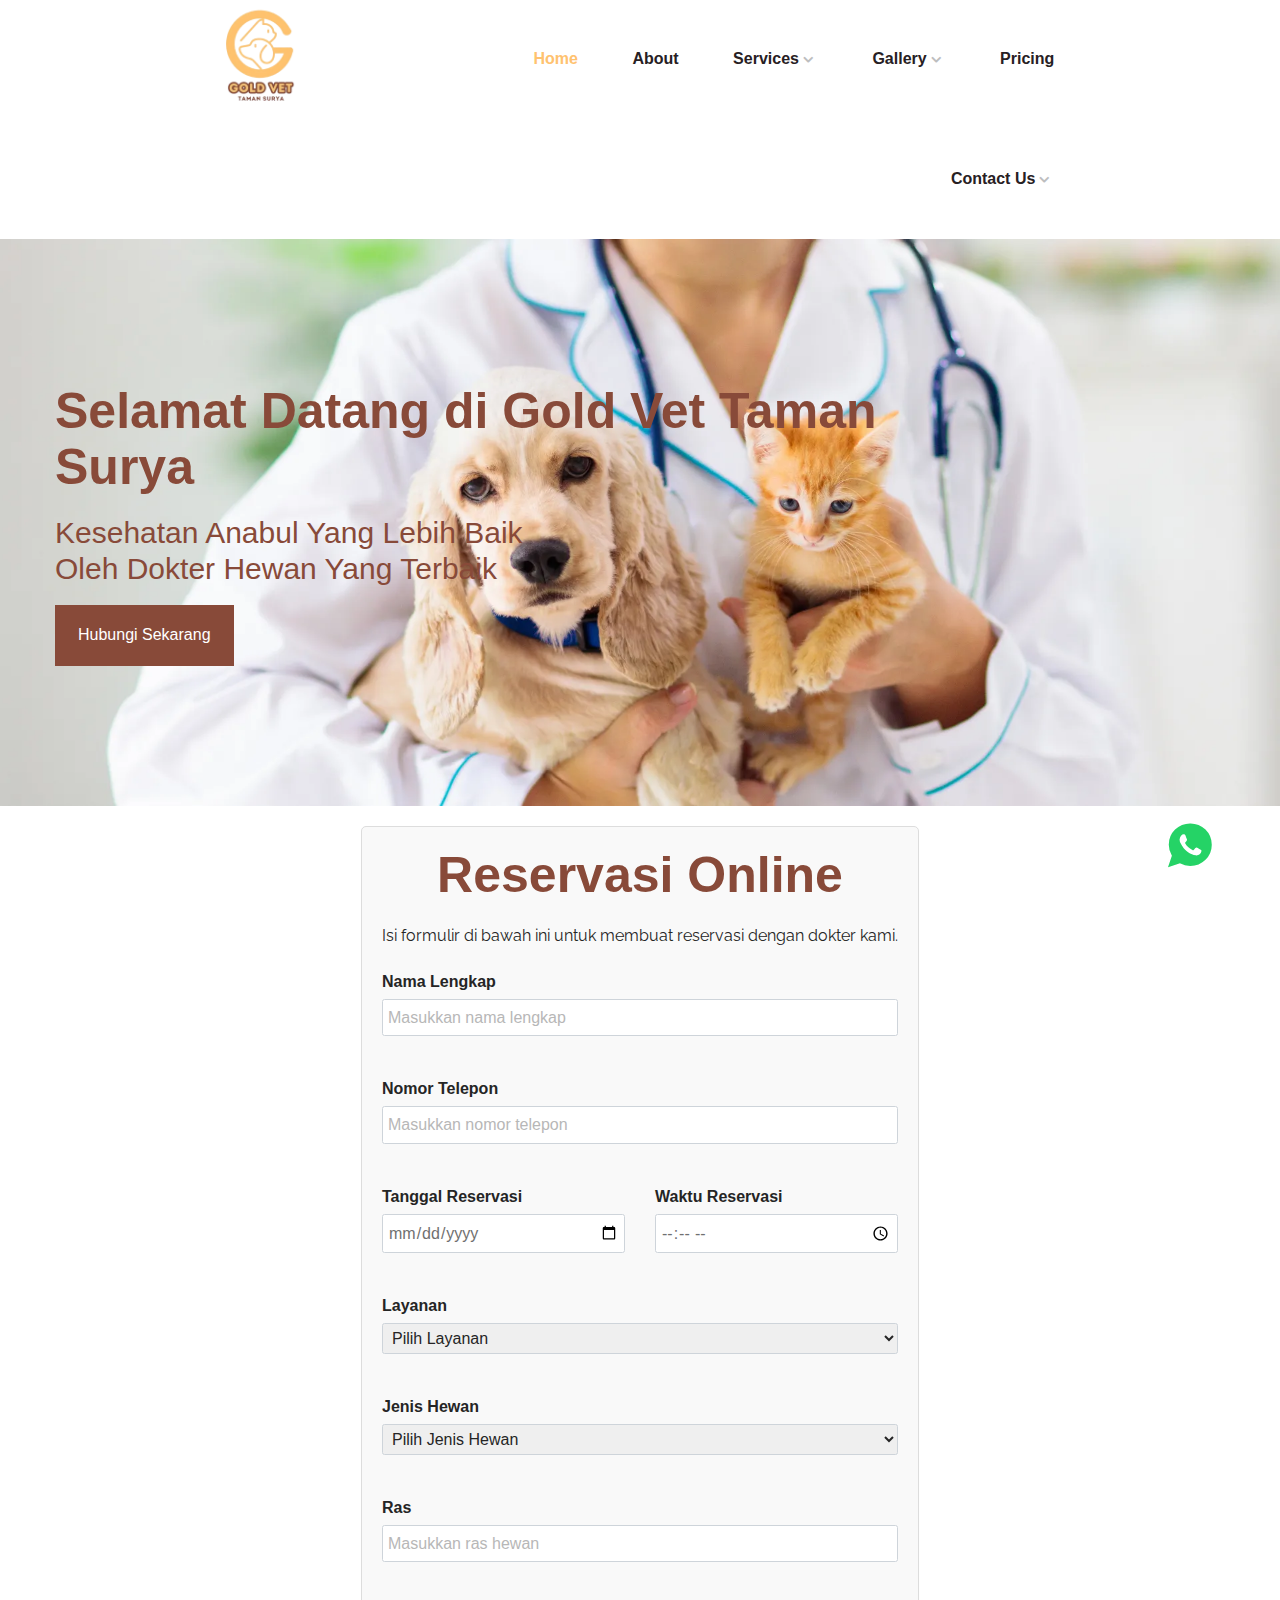
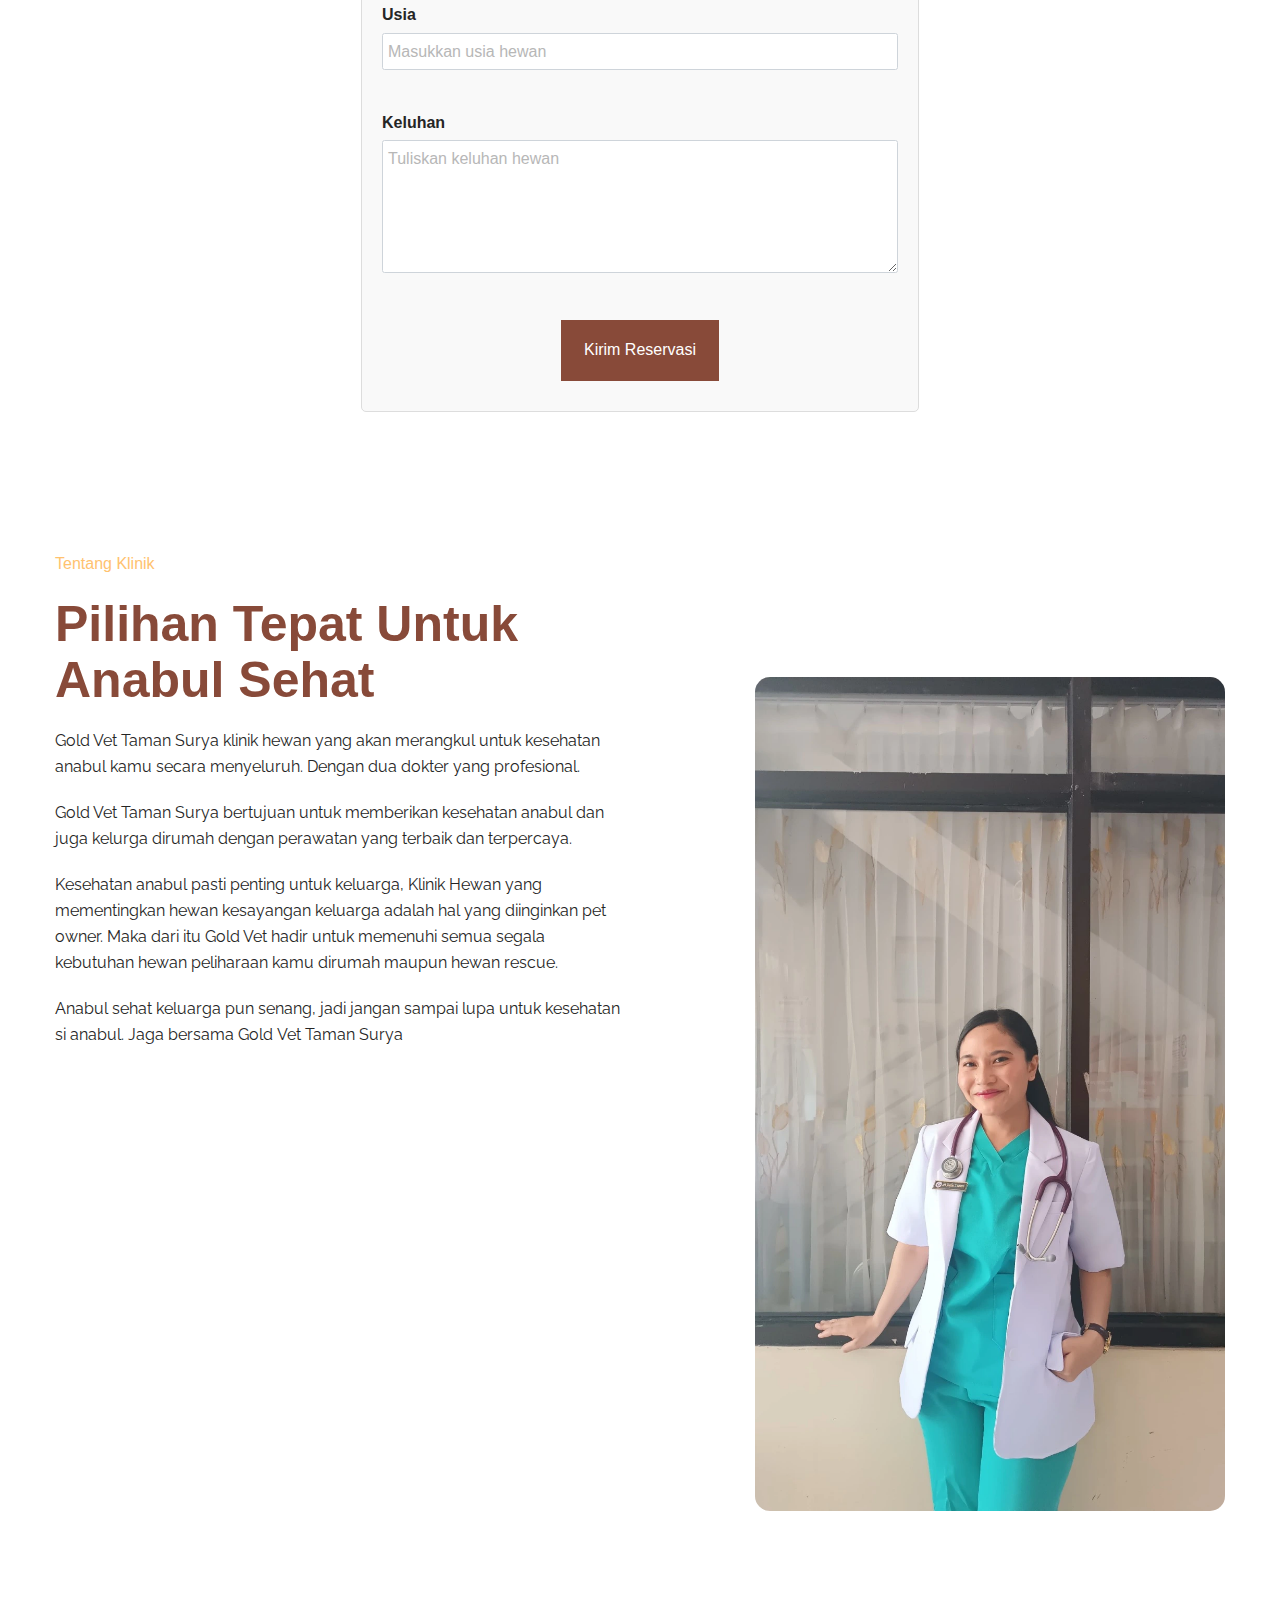
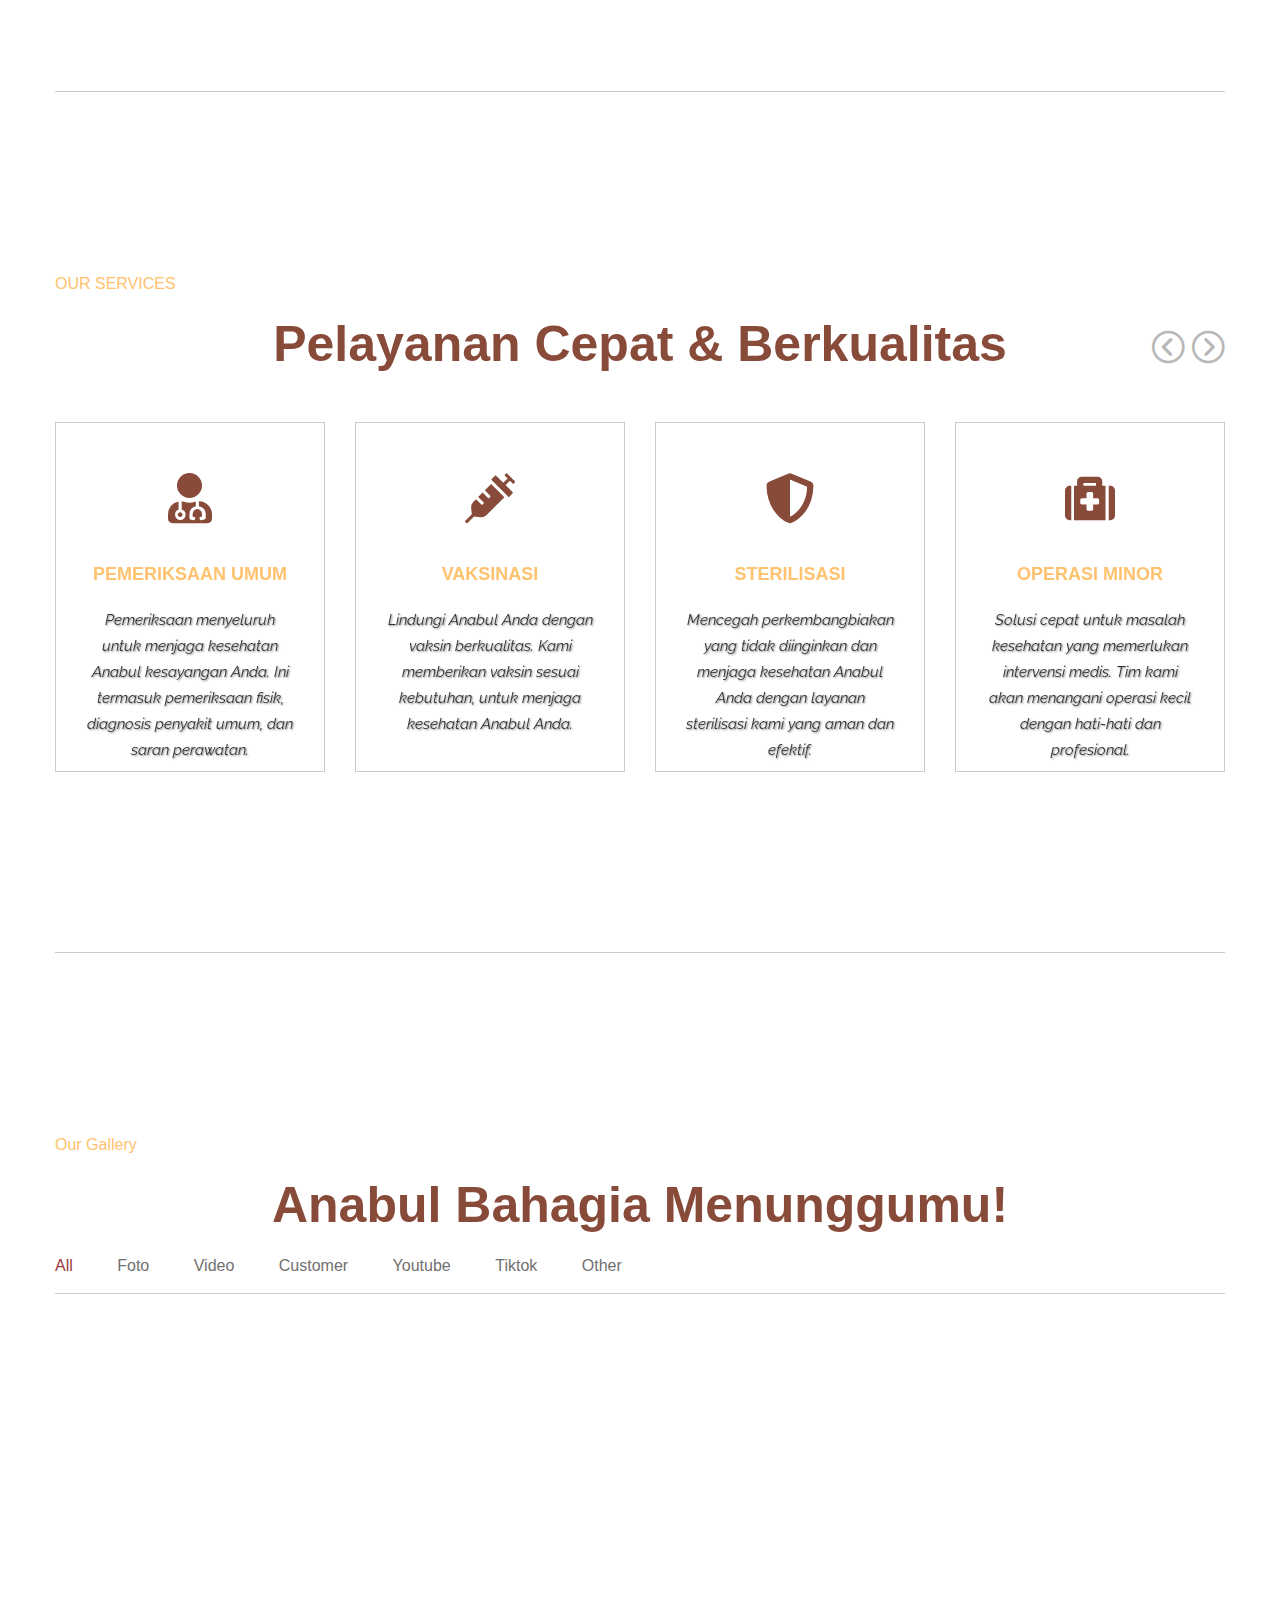
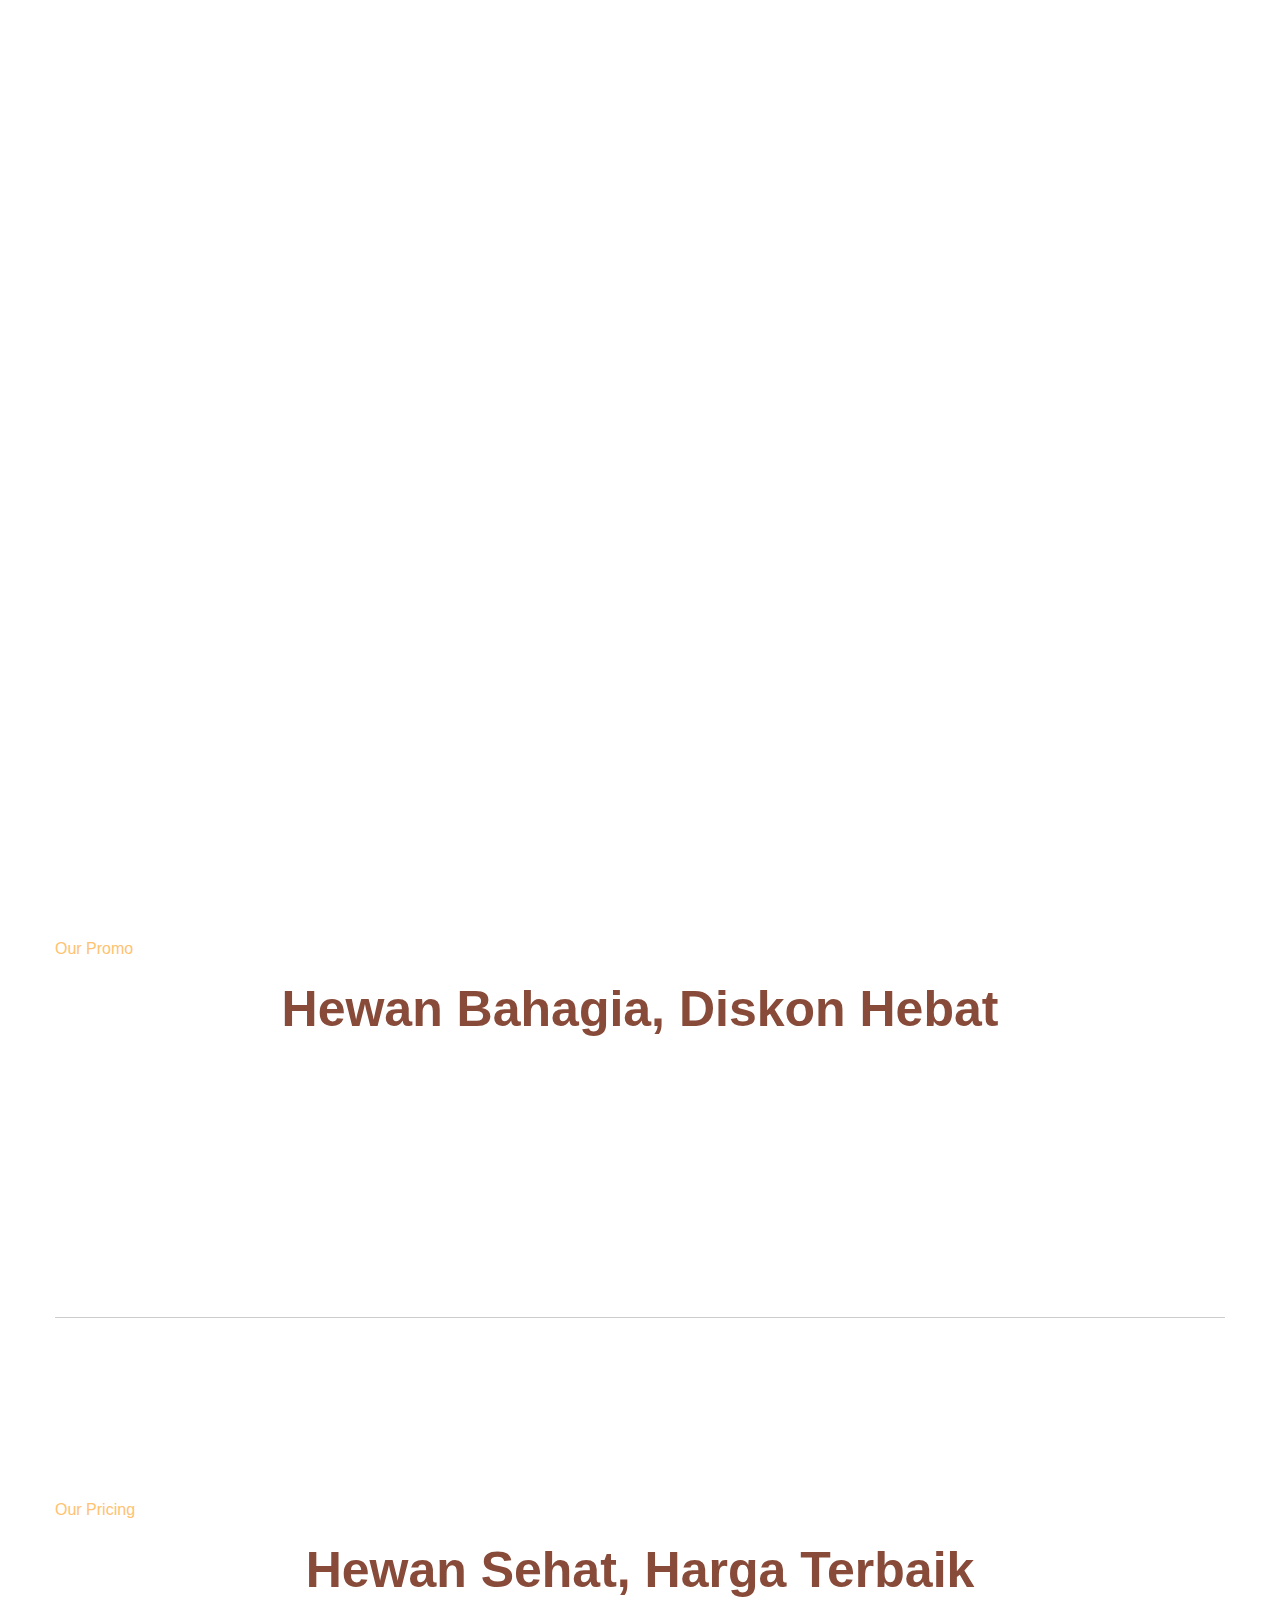
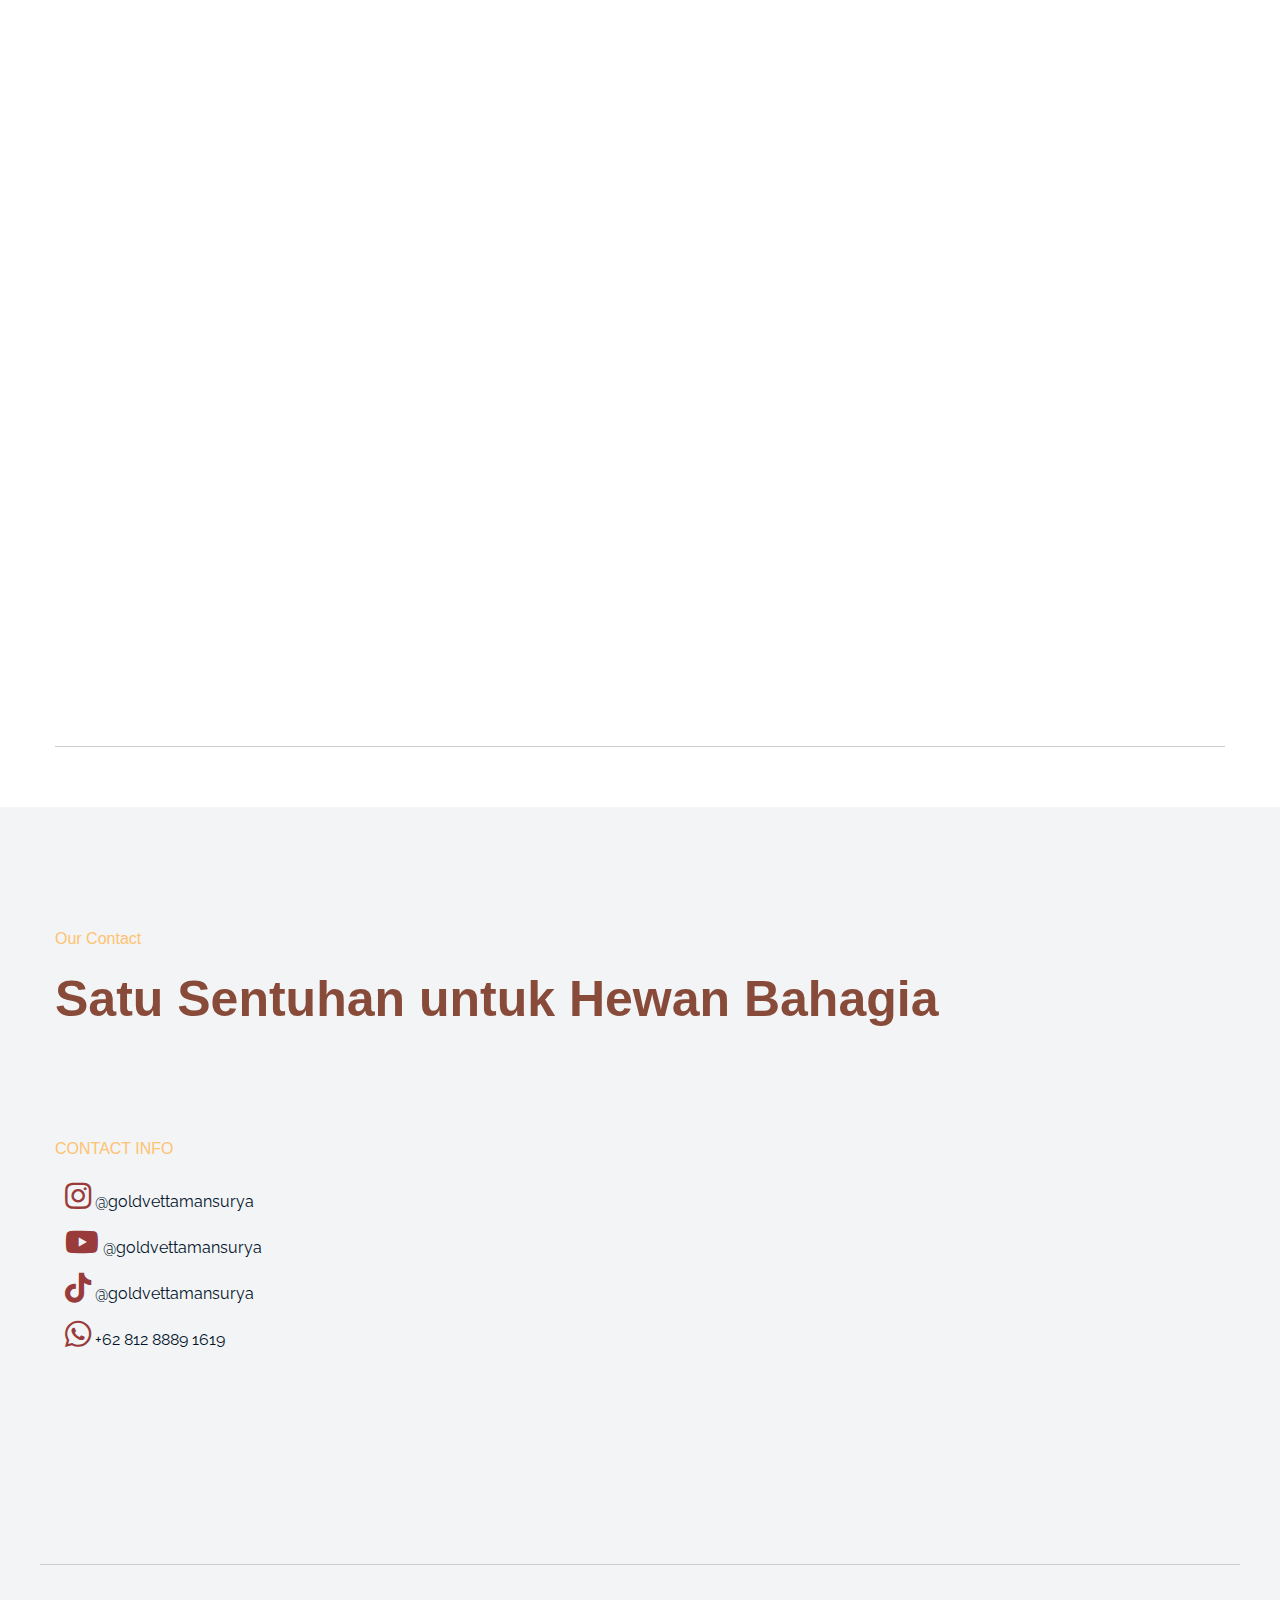
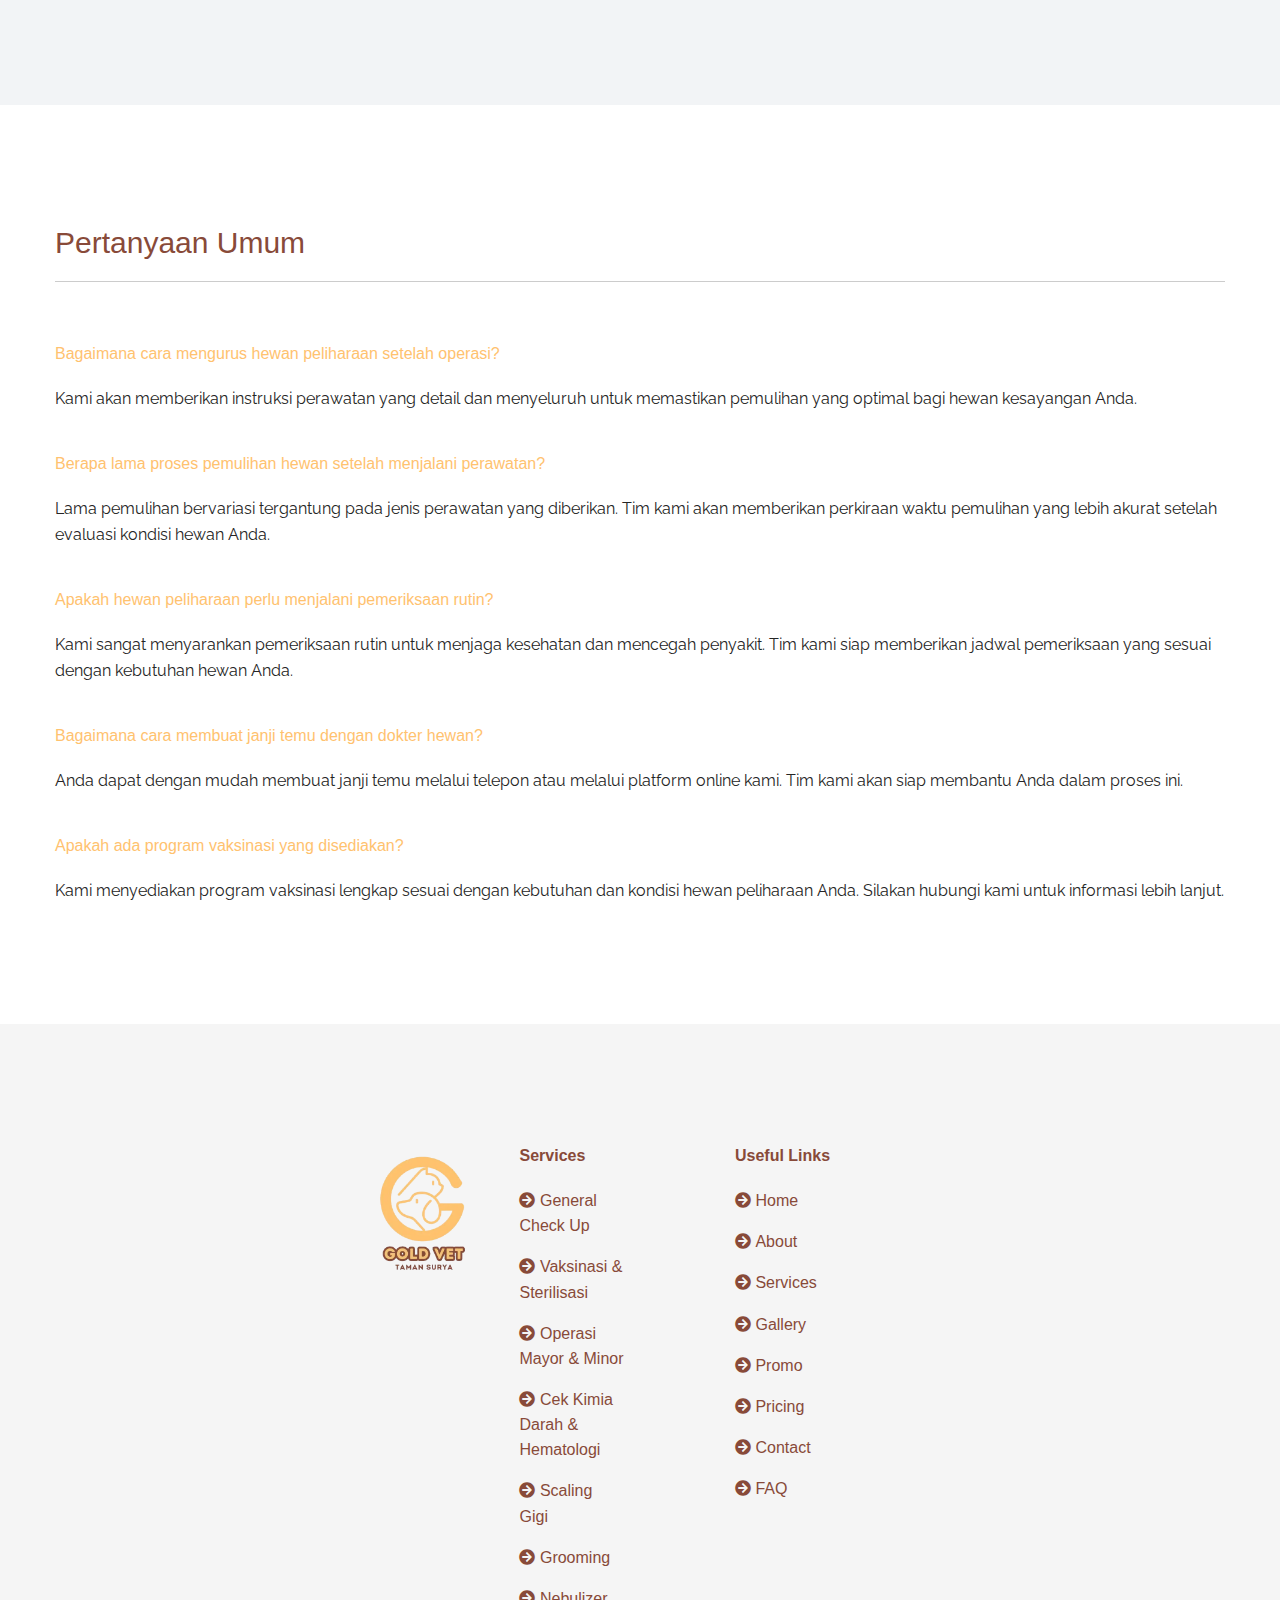
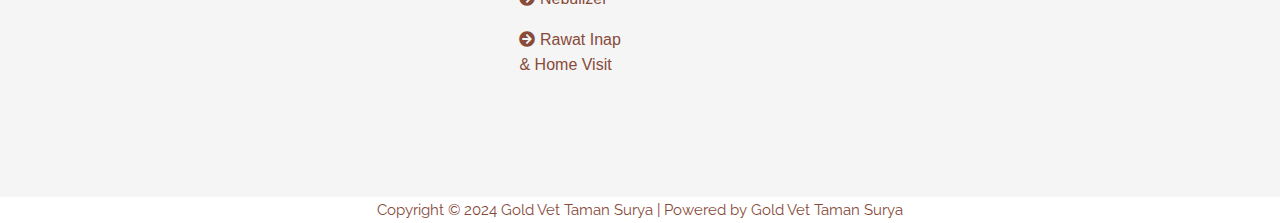
==== commit a7dcbec3: "update" ====
--- a/index.html
+++ b/index.html
@@ -229,6 +229,7 @@
 
  <!-- Reservation Form Start -->
  <section id="reservation">
+  <div class="container-custom">
     <div class="row justify-content-center">
       <div class="col-md-12 reservation-form">
         <h2 class="text-center">Reservasi Online</h2>
@@ -256,19 +257,9 @@
             <label for="service">Layanan</label>
             <select id="service" name="service" class="form-control" required>
               <option value="">Pilih Layanan</option>
-              <option value="general_checkup">Pemeriksaan Umum</option>
-              <option value="vaccination">Vaksinasi</option>
-              <option value="sterilization">Sterilisasi</option>
-              <option value="minor_surgery">Operasi Minor</option>
-              <option value="major_surgery">Operasi Mayor</option>
-              <option value="ultrasound">USG</option>
-              <option value="blood_chemistry">Cek Kimia Darah</option>
-              <option value="hematology">Cek Hematologi</option>
-              <option value="dental_scaling">Scaling Gigi</option>
+              <option value="poli">Poli Klinik</option>
+              <option value="home_visit">Home Visit</option>
               <option value="grooming">Grooming</option>
-              <option value="nebulizer">Nebulizer</option>
-              <option value="inpatient_care">Rawat Inap</option>
-              <option value="home_visit">Home Visit</option>
             </select>
           </div>
           <div class="form-group">
@@ -297,6 +288,7 @@
             <button type="submit" class="btn btn-primary">Kirim Reservasi</button>
           </div>
         </form>
+      </div>
       </div>
     </div>
 </section>
--- a/style.css
+++ b/style.css
@@ -3264,6 +3264,15 @@
 /*--------------------------------------------------------------
 ## Reservasi    
 --------------------------------------------------------------*/
+/* CSS untuk tampilan desktop */
+.container-custom {
+  width: 100%;
+  display: flex;
+  justify-content: center; /* Tengah secara horizontal */
+  align-items: center; /* Tengah secara vertikal */
+  padding: 0;
+}
+
 #reservation {
   display: flex;
   align-items: center;
@@ -3271,31 +3280,96 @@
   min-height: 100vh;
   padding: 20px;
 }
+
 .reservation-form {
   width: 100%;
-  max-width: 600px;
-  margin: 20px;
+  max-width: 600px; /* Atur lebar maksimum untuk desktop */
+  margin: 0 auto;
   padding: 20px;
   border: 1px solid #ddd;
   border-radius: 5px;
   background-color: #f9f9f9;
 }
+
 .form-group {
   margin-bottom: 1rem;
 }
+
 .form-group label {
   font-weight: bold;
   margin-bottom: 0.5rem;
   display: block;
 }
-.form-group input, .form-group select, .form-group textarea {
+
+.form-group input,
+.form-group select,
+.form-group textarea {
   width: 100%;
   padding: 0.5rem;
   border: 1px solid #ced4da;
   border-radius: 0.25rem;
 }
+
 .form-group textarea {
   resize: vertical;
+}
+
+/* CSS untuk tampilan mobile */
+@media (max-width: 768px) {
+  #reservation {
+    padding: 10px;
+    align-items: center;
+    justify-content: center;
+    min-height: 100vh; /* Pastikan formulir tetap di tengah layar vertikal */
+  }
+
+  .reservation-form {
+    width: 100%;
+    max-width: 100%; /* Memastikan formulir tidak terlalu lebar di perangkat kecil */
+    padding: 15px;
+    border: 1px solid #ddd;
+    border-radius: 5px;
+    background-color: #f9f9f9;
+    margin: 0; /* Hilangkan margin untuk memastikan formulir benar-benar di tengah */
+  }
+
+  .form-group label {
+    font-size: 14px;
+  }
+
+  .form-group input,
+  .form-group select,
+  .form-group textarea {
+    font-size: 14px;
+  }
+
+  .form-group textarea {
+    padding: 0.4rem;
+  }
+
+  .btn {
+    font-size: 16px;
+    padding: 10px;
+  }
+}
+
+/* CSS untuk perangkat kecil (ponsel) */
+@media (max-width: 480px) {
+  .form-group label {
+    font-size: 12px;
+  }
+
+  .form-group input,
+  .form-group select,
+  .form-group textarea {
+    font-size: 12px;
+    padding: 0.4rem;
+  }
+
+  .btn {
+    font-size: 14px;
+    padding: 8px;
+  }
 }
 
 /*--------------------------------------------------------------
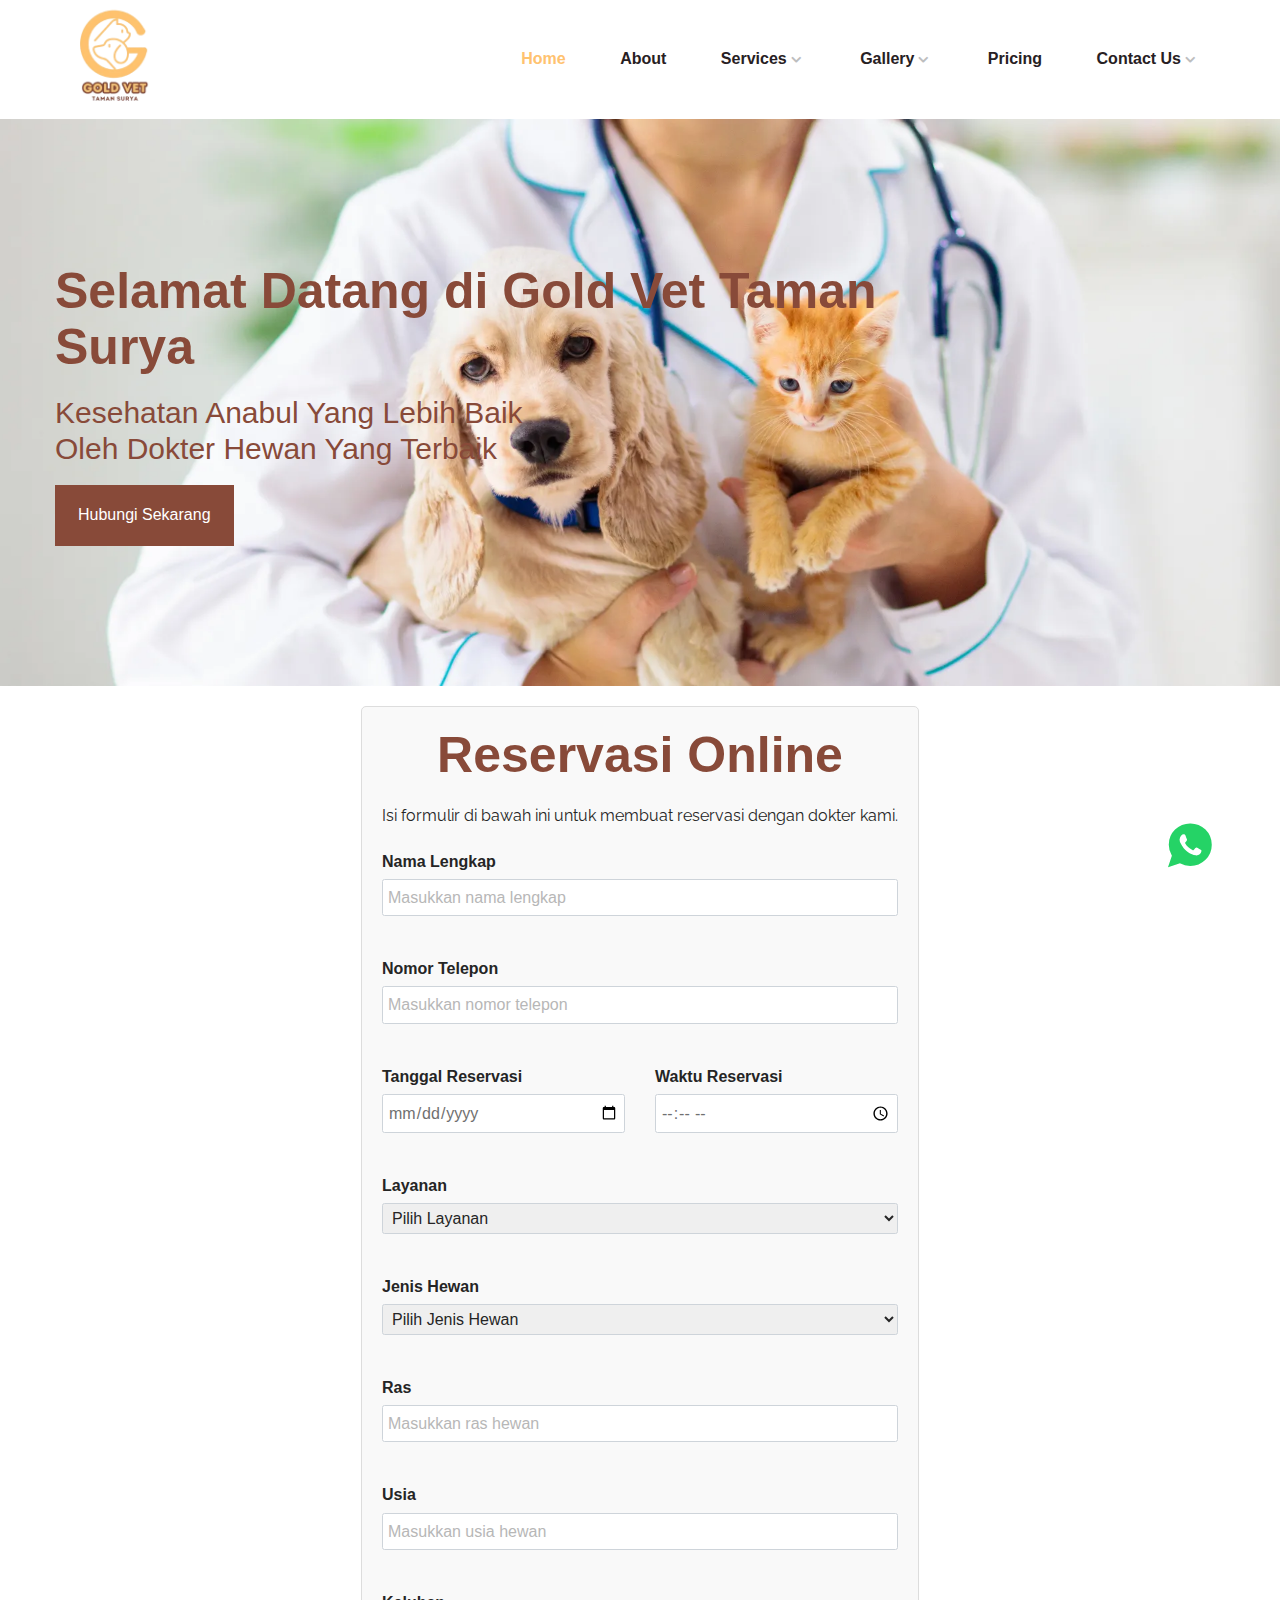
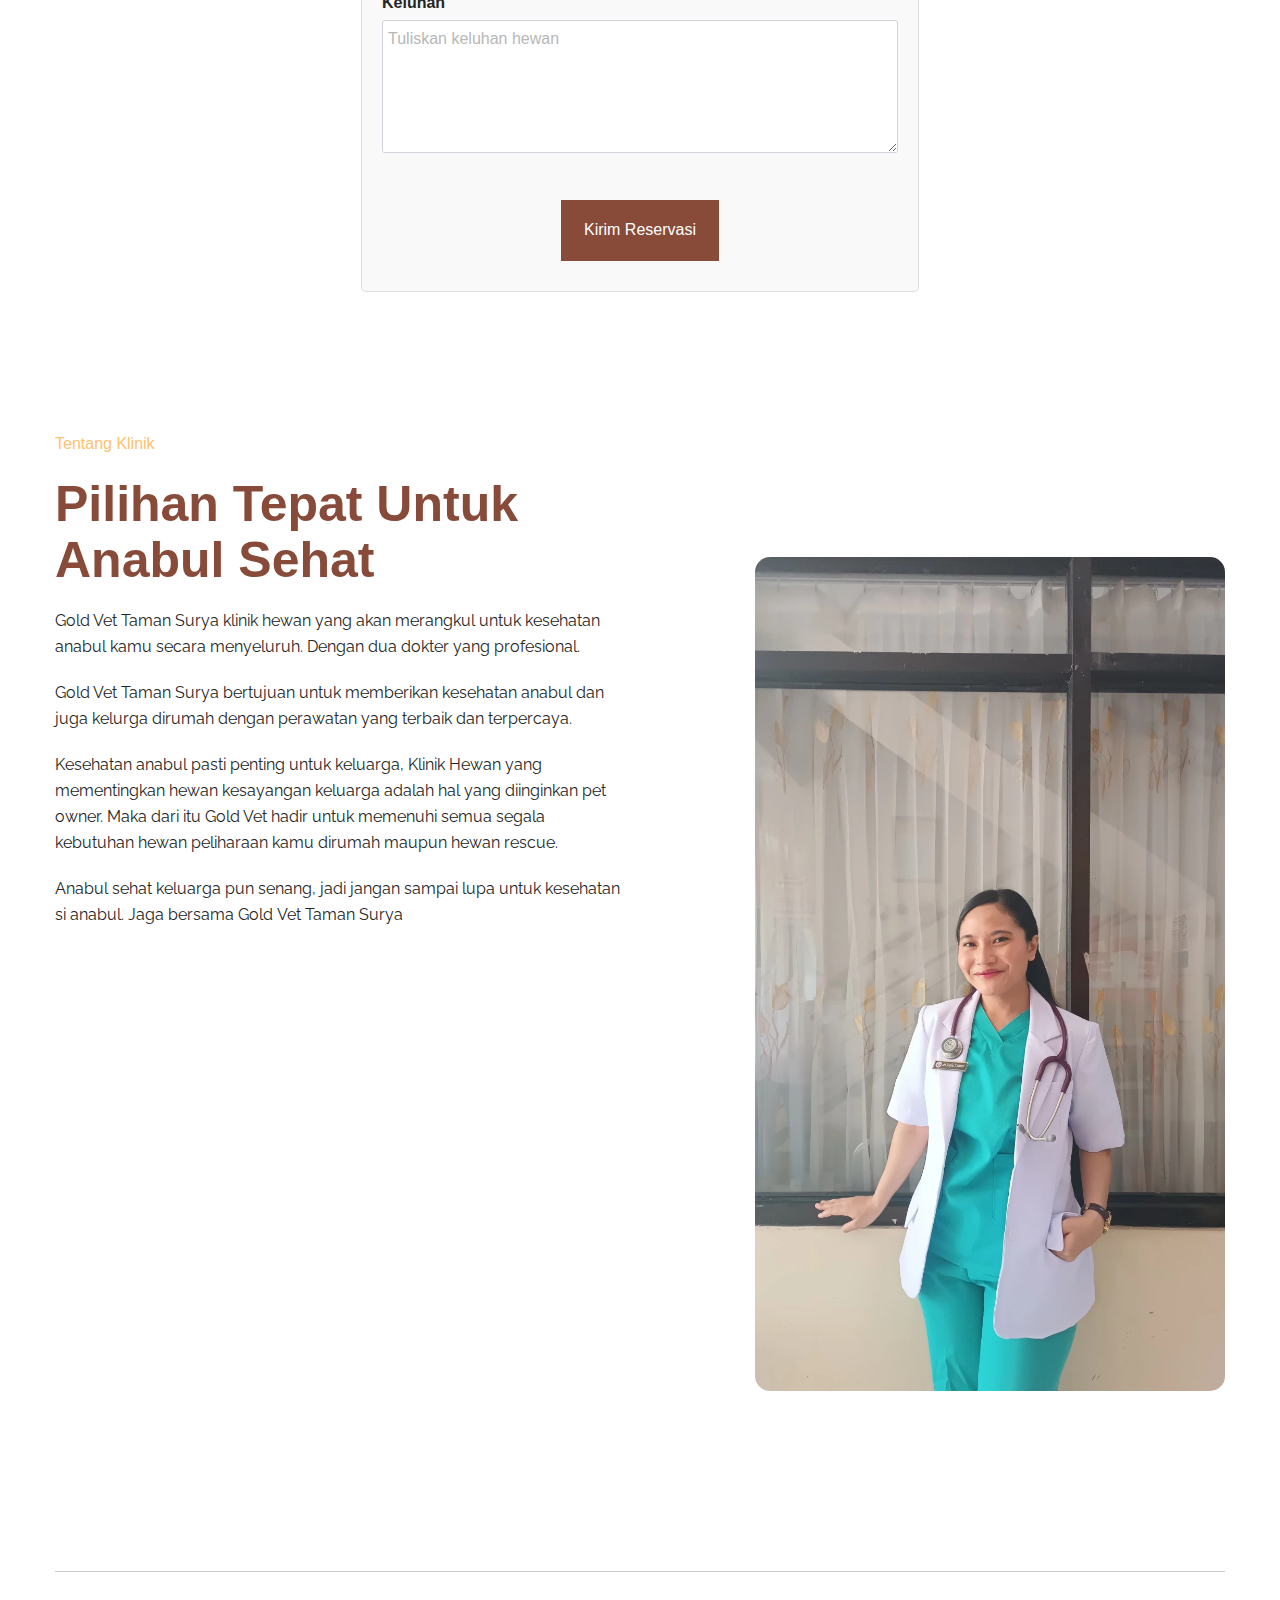
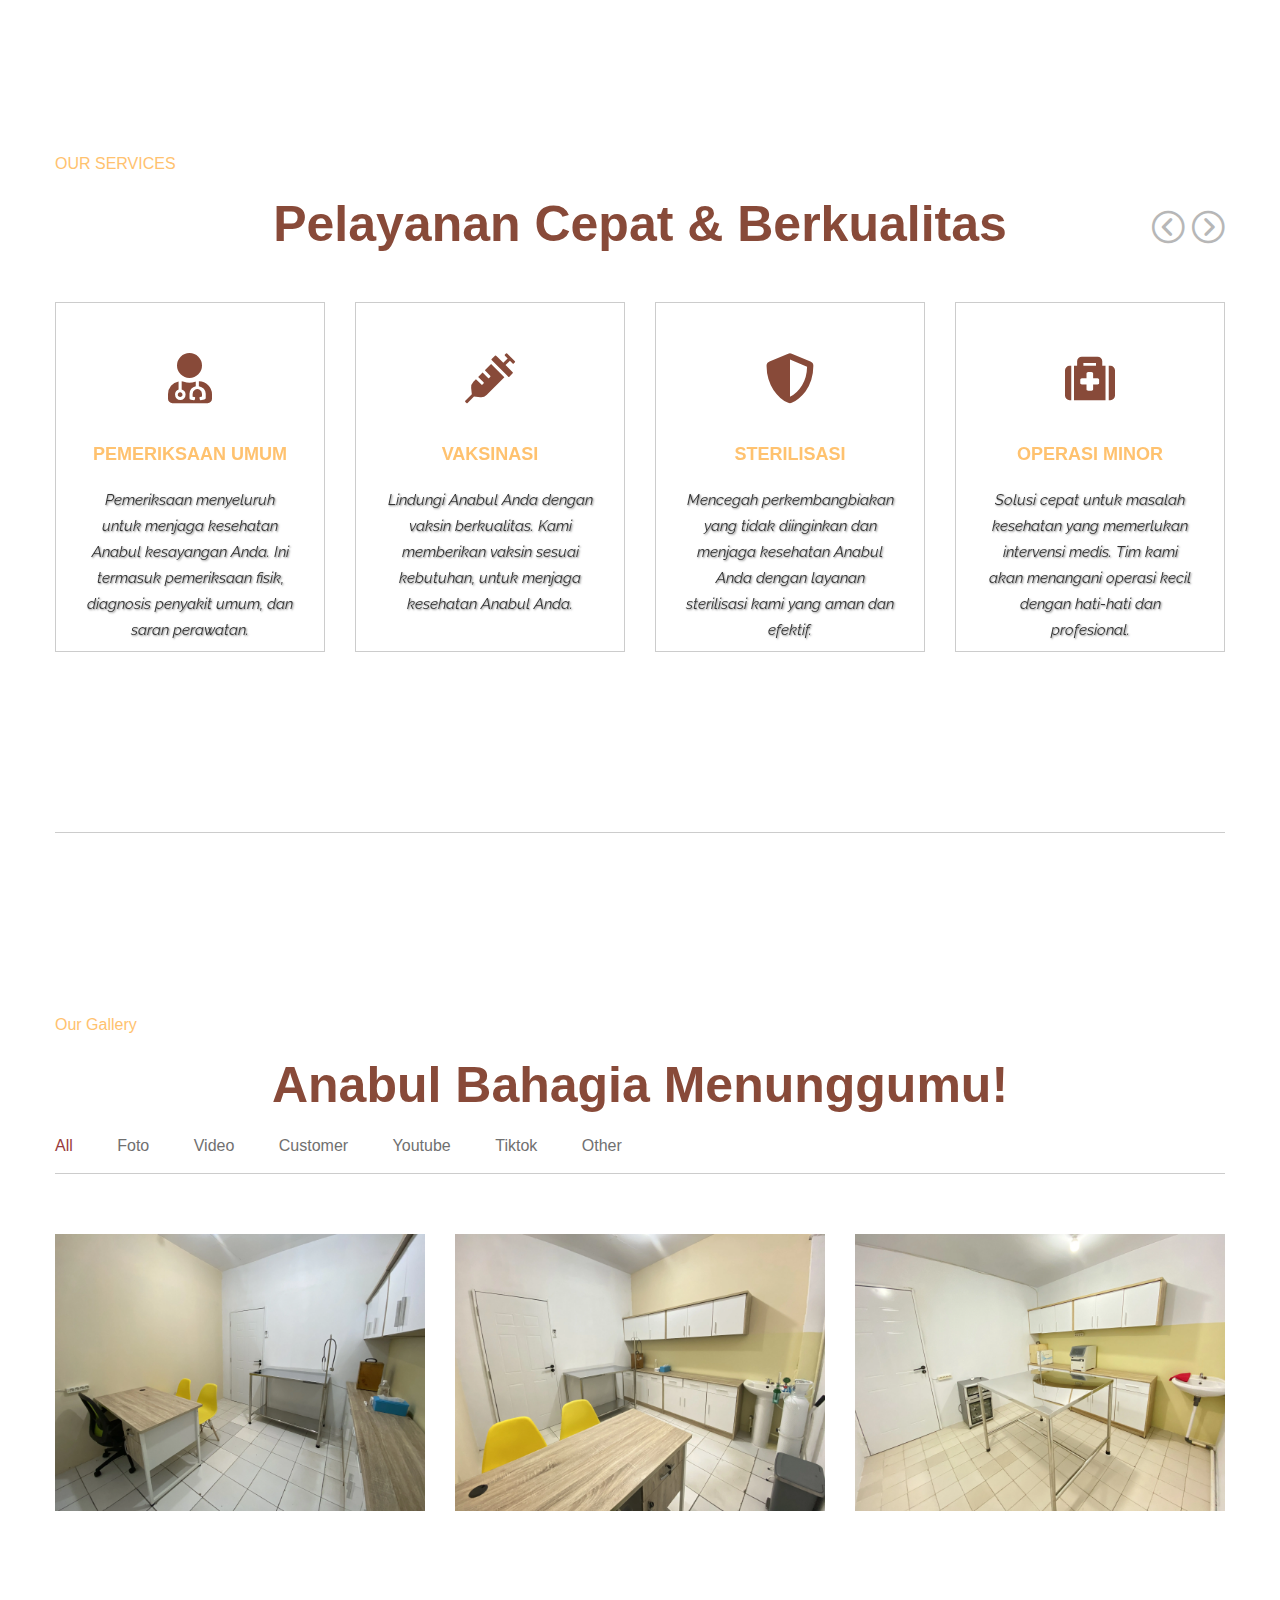
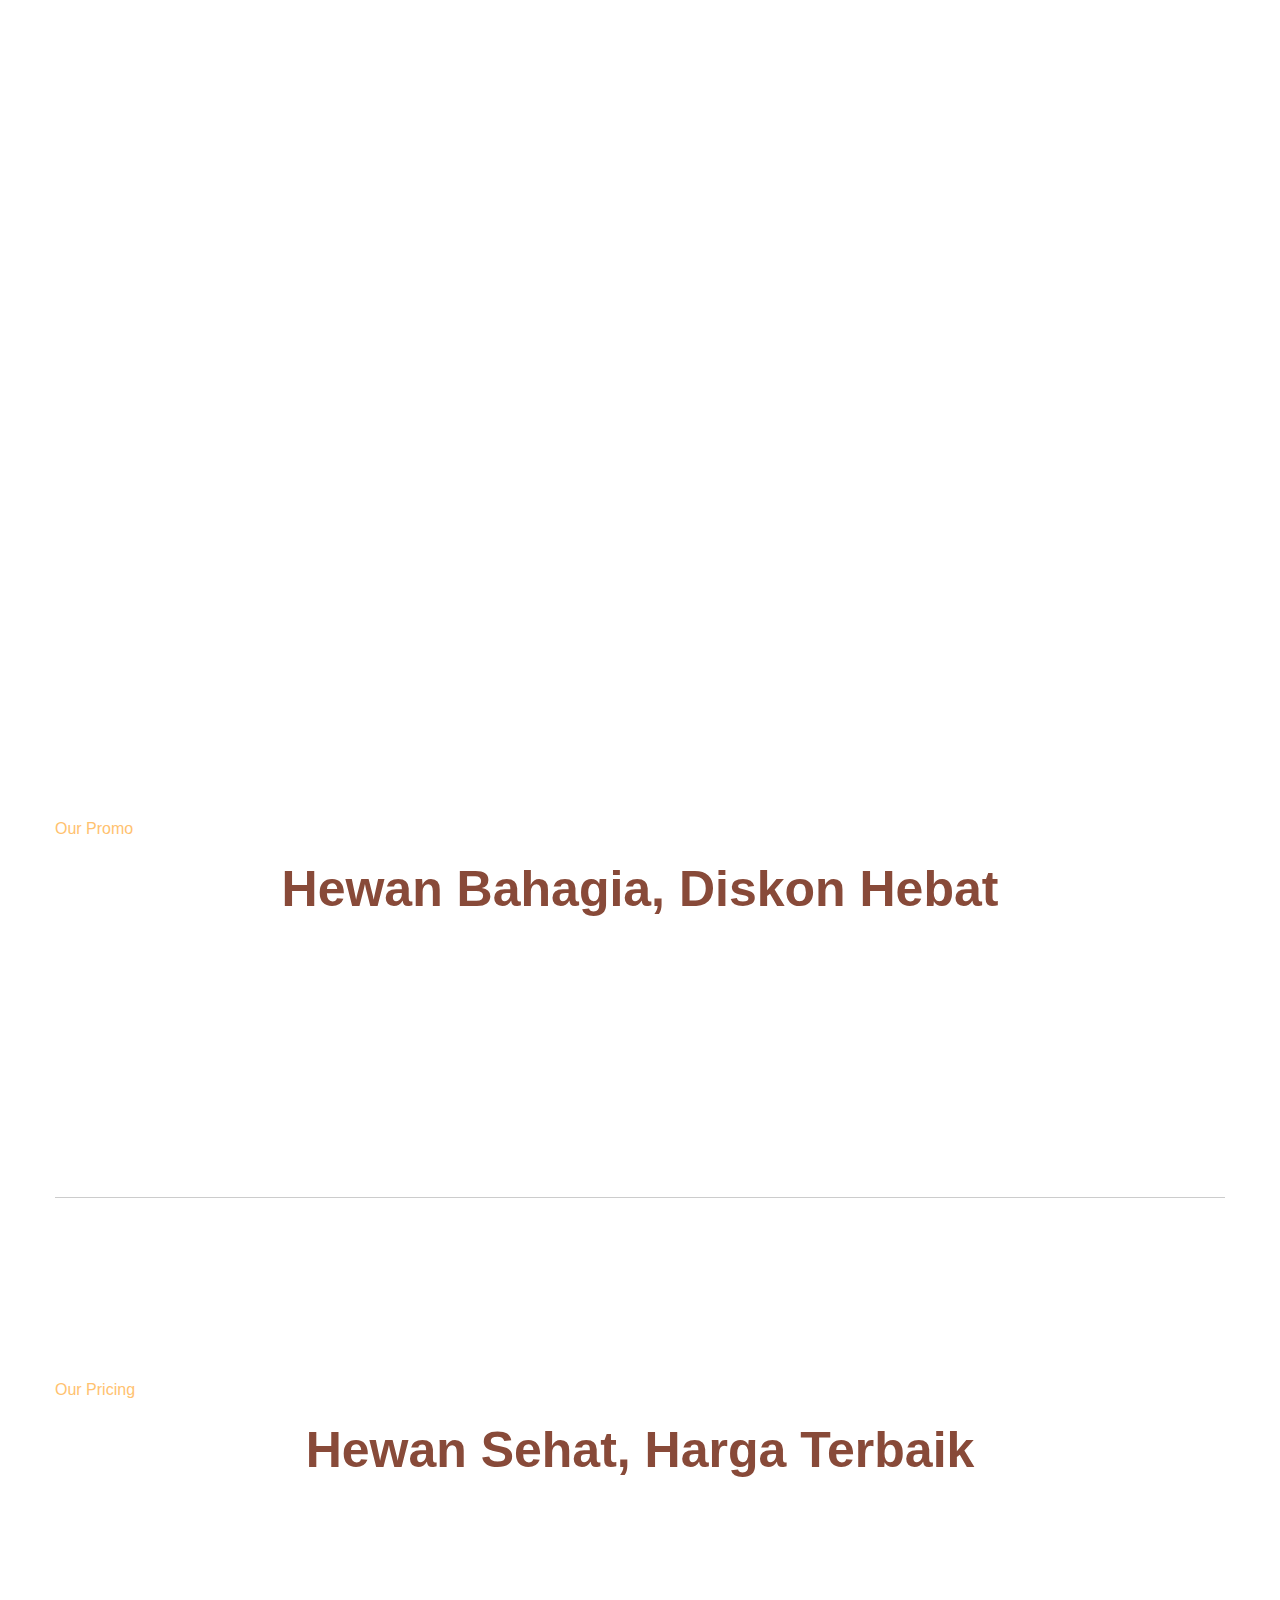
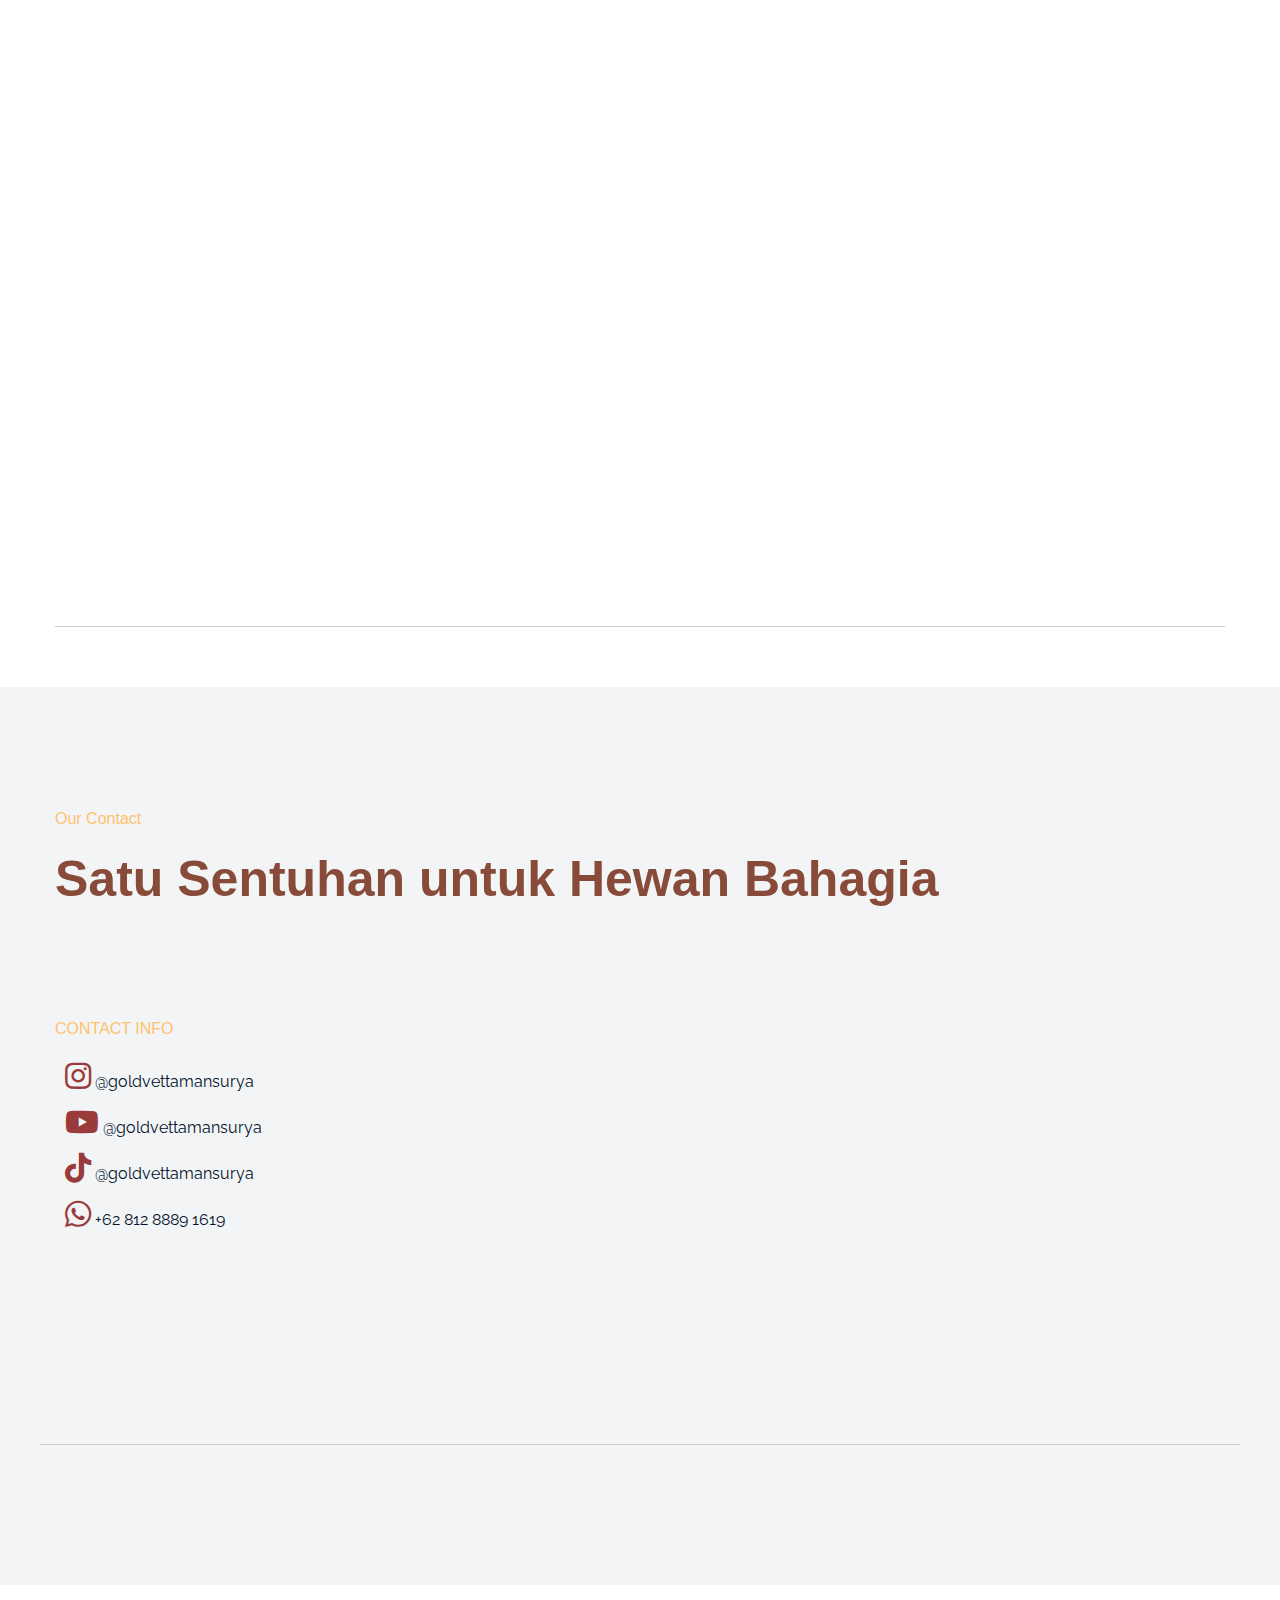
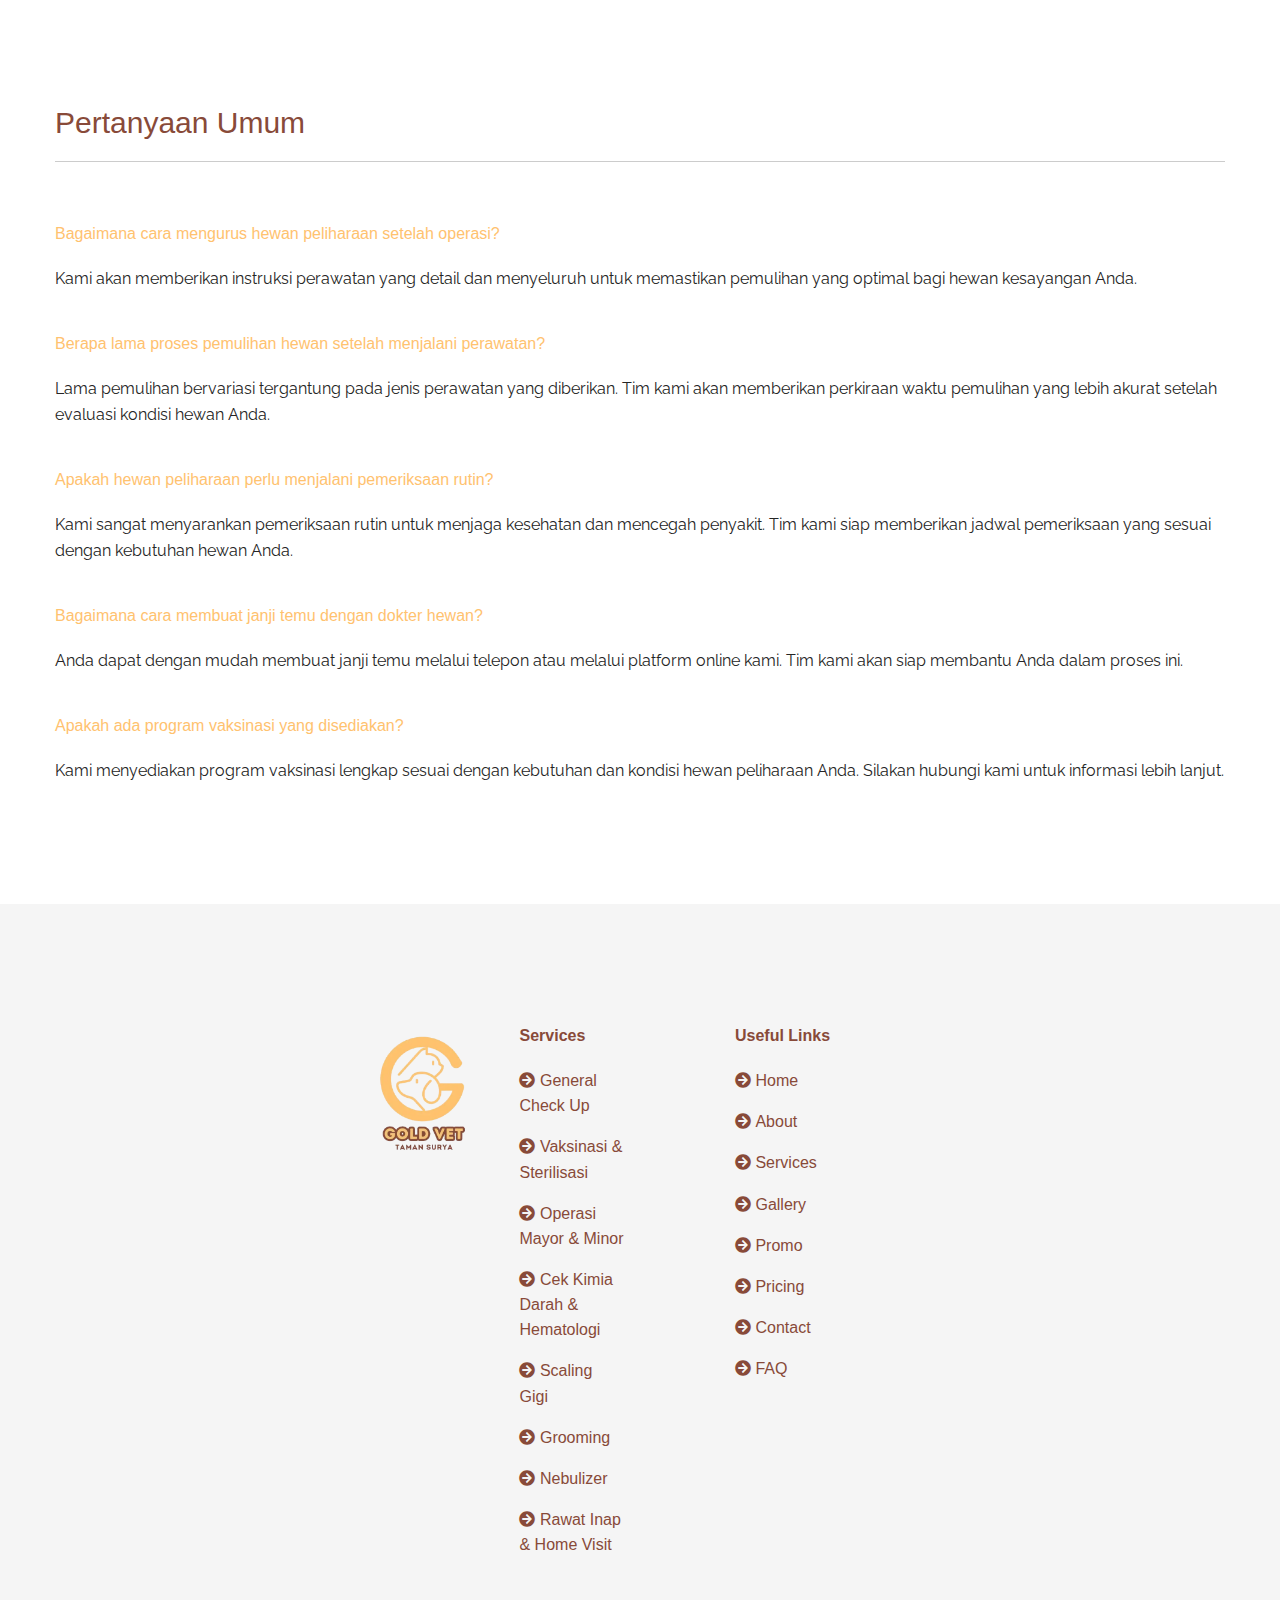
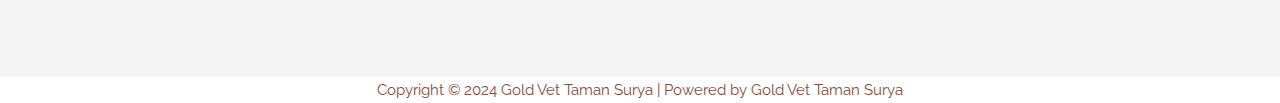
==== commit 7299edbf: "update" ====
--- a/index.html
+++ b/index.html
@@ -78,7 +78,7 @@
   <body>
 		<!-- Main Header Start-->
         <div class="main-header md-hidden sm-hidden">
-          <div class="container-custom">
+          <div class="container">
             <div class="row">
               <div class="col-md-3">
                 <div class="logo-brand">
@@ -137,7 +137,7 @@
 
         <!-- Mobile Header Start -->
         <div class="mobile-header">
-          <div class="container-custom">
+          <div class="container">
             <div class="row">
               <div class="col-xs-6">
                 <div class="logo-brand-mobile">
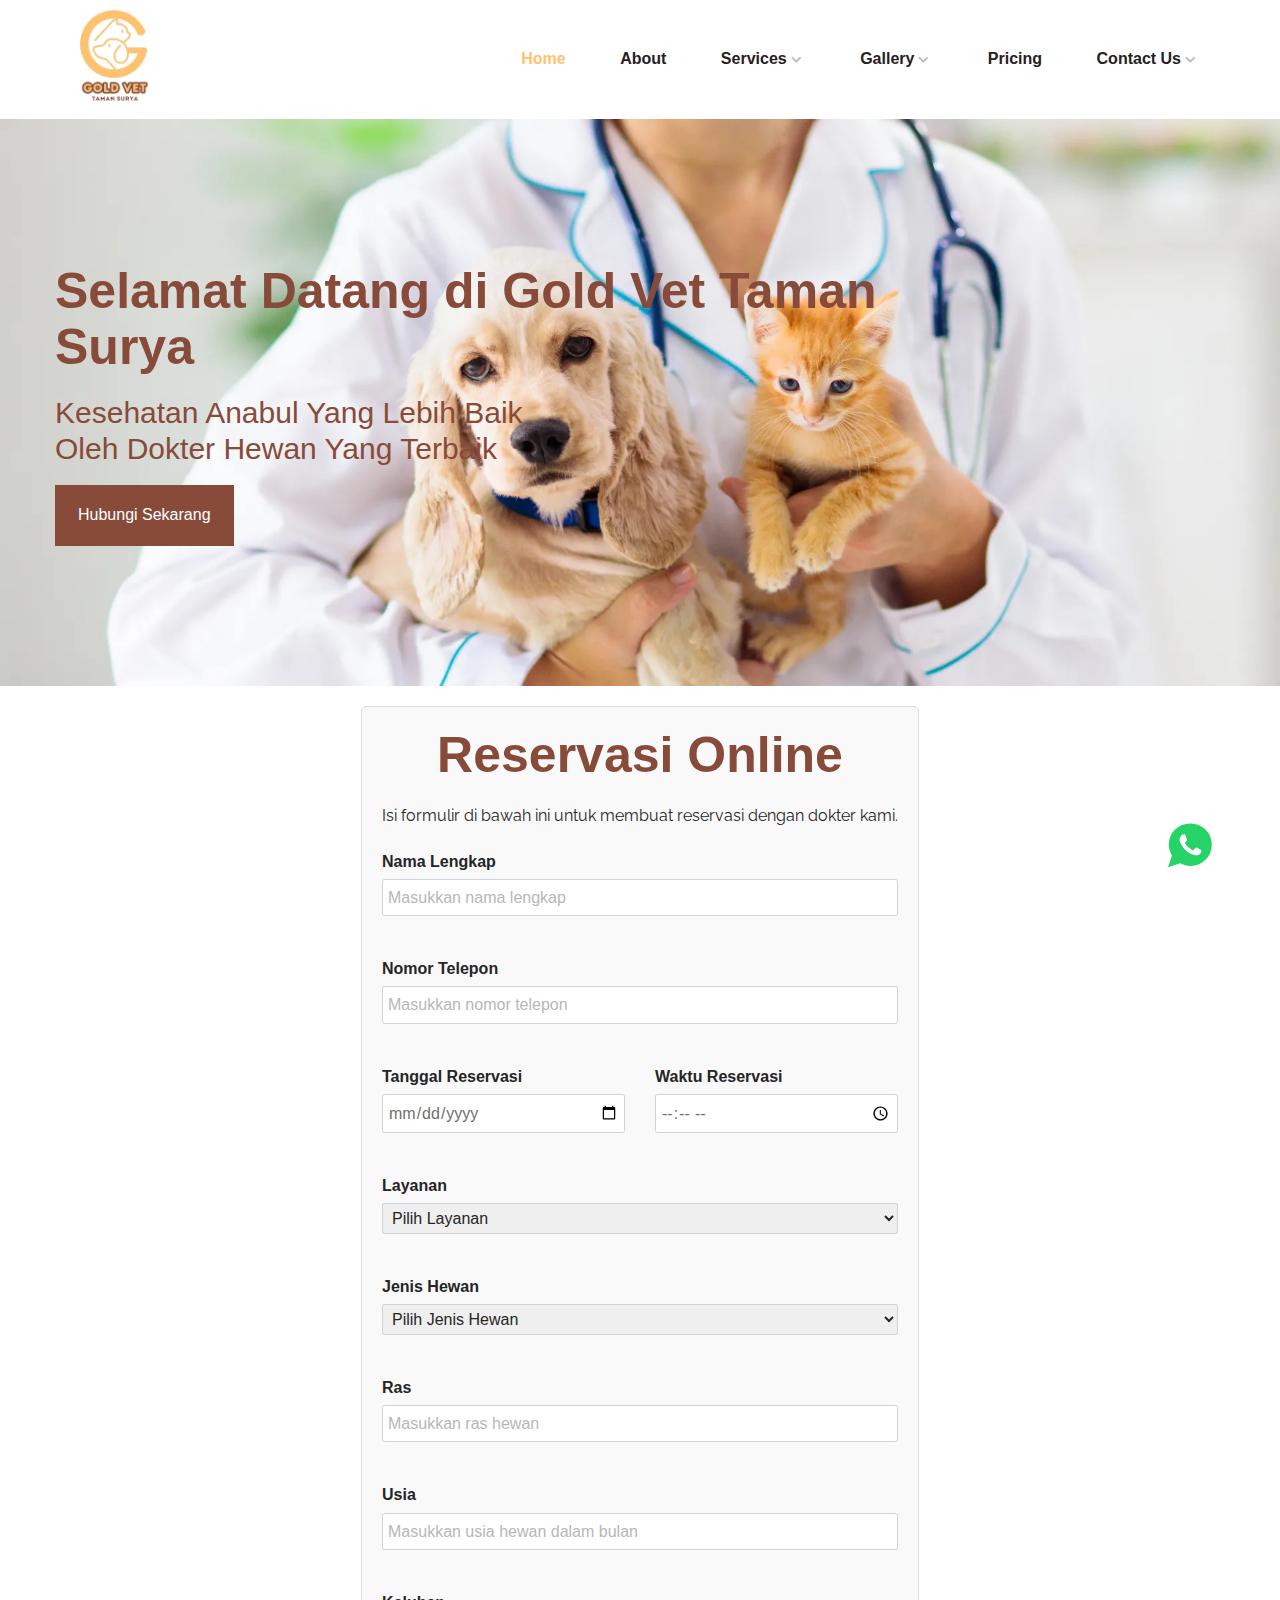
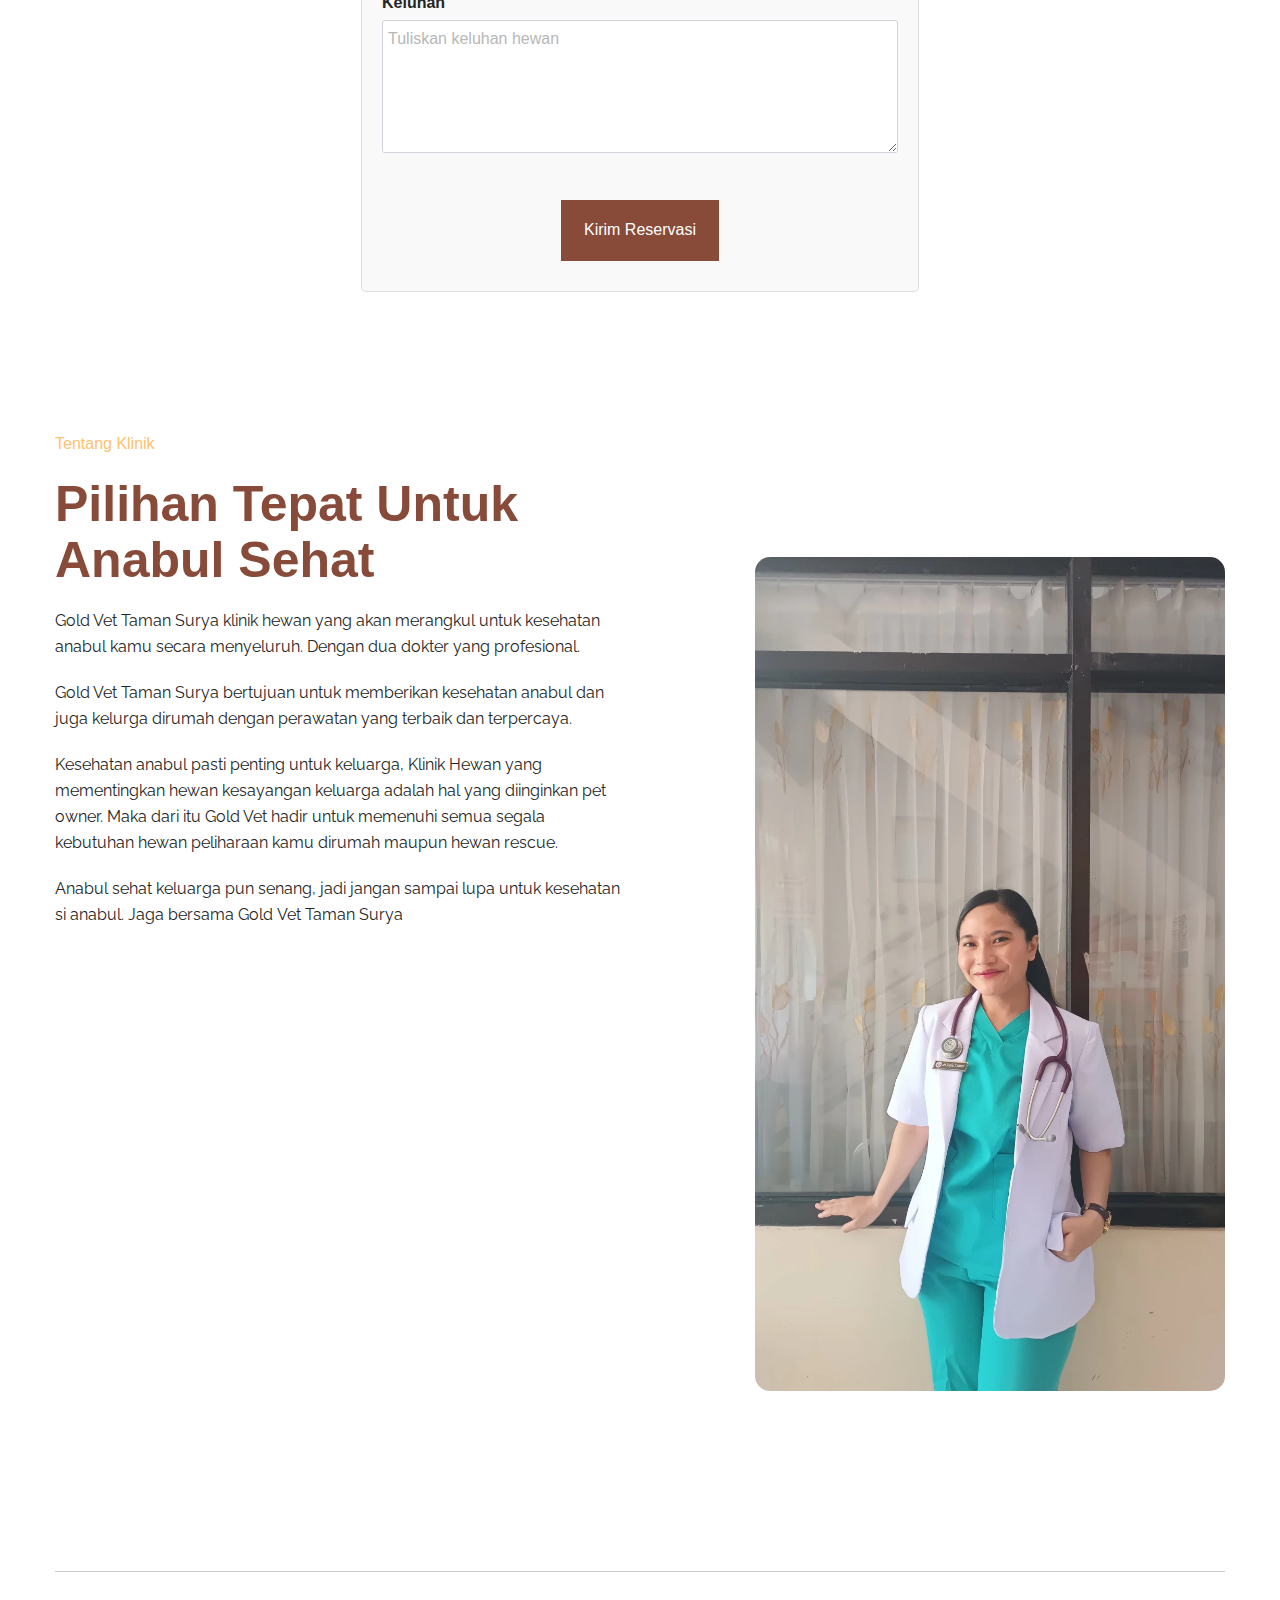
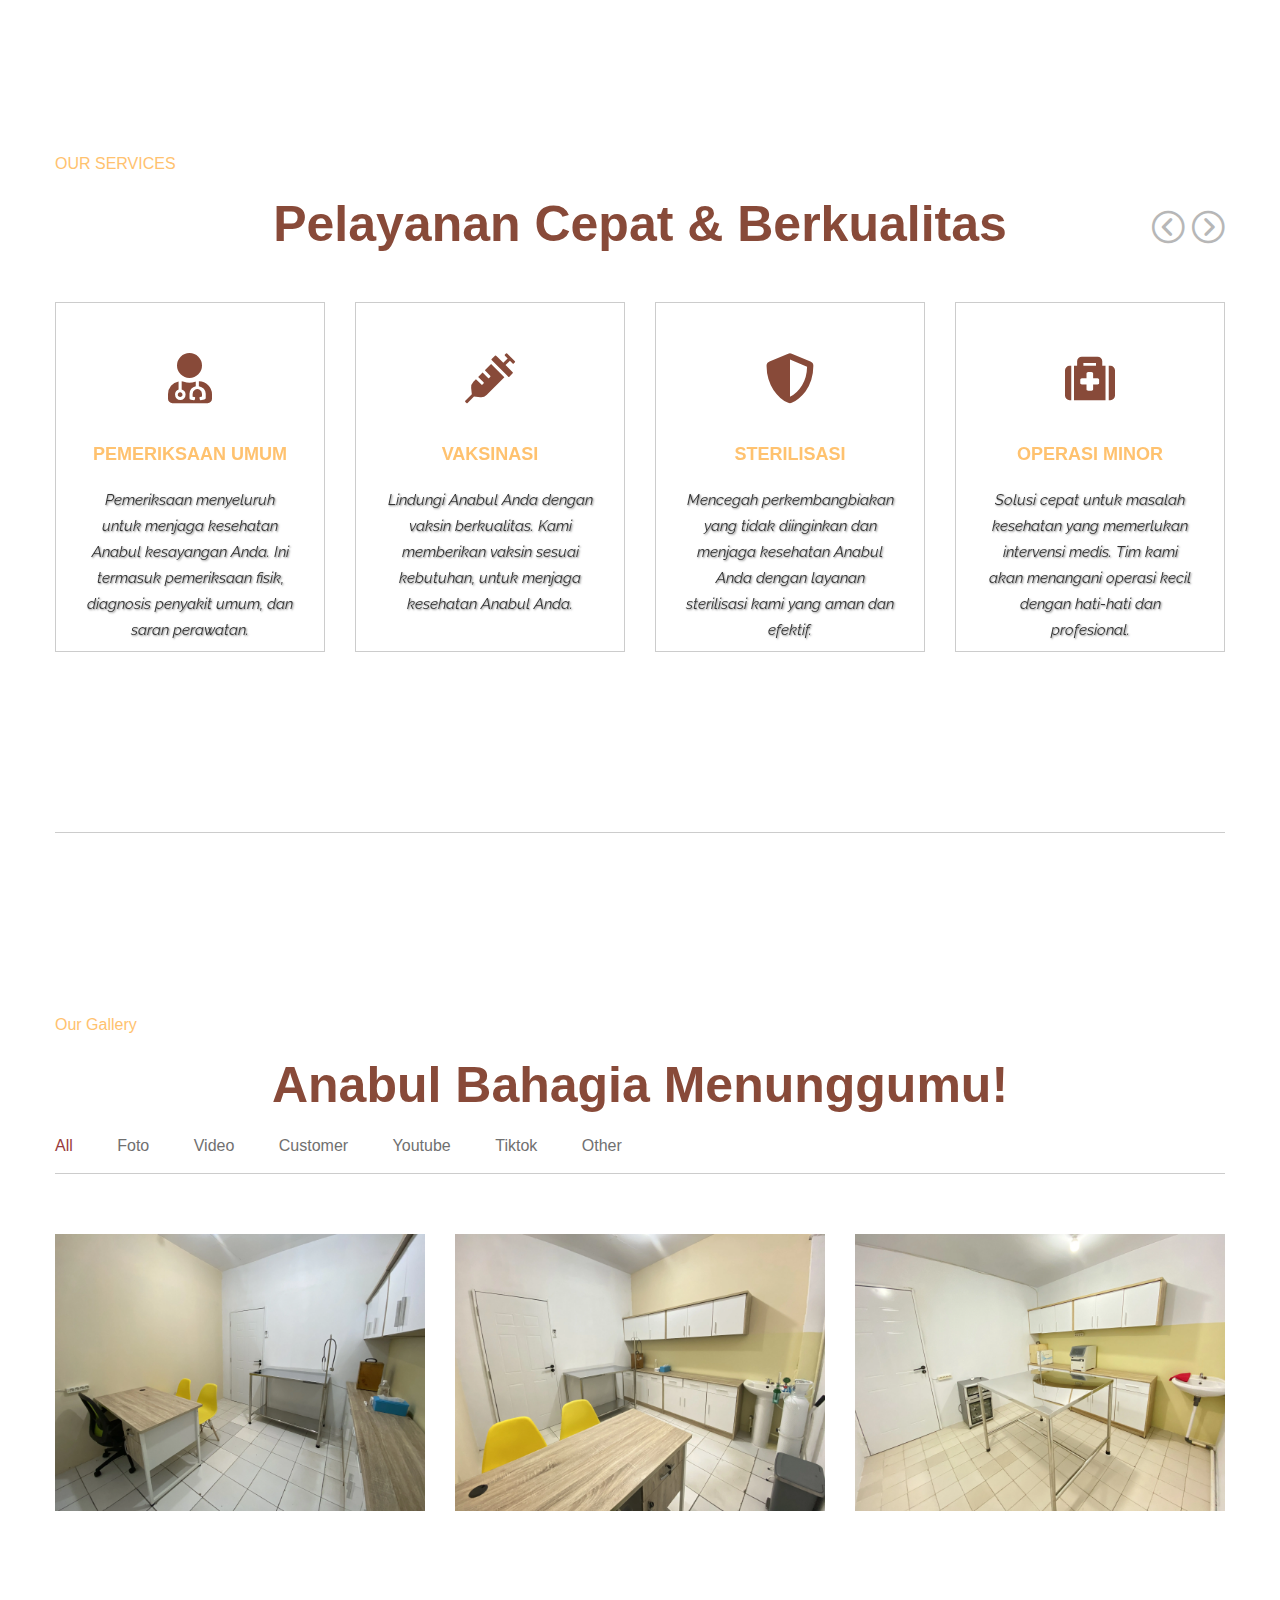
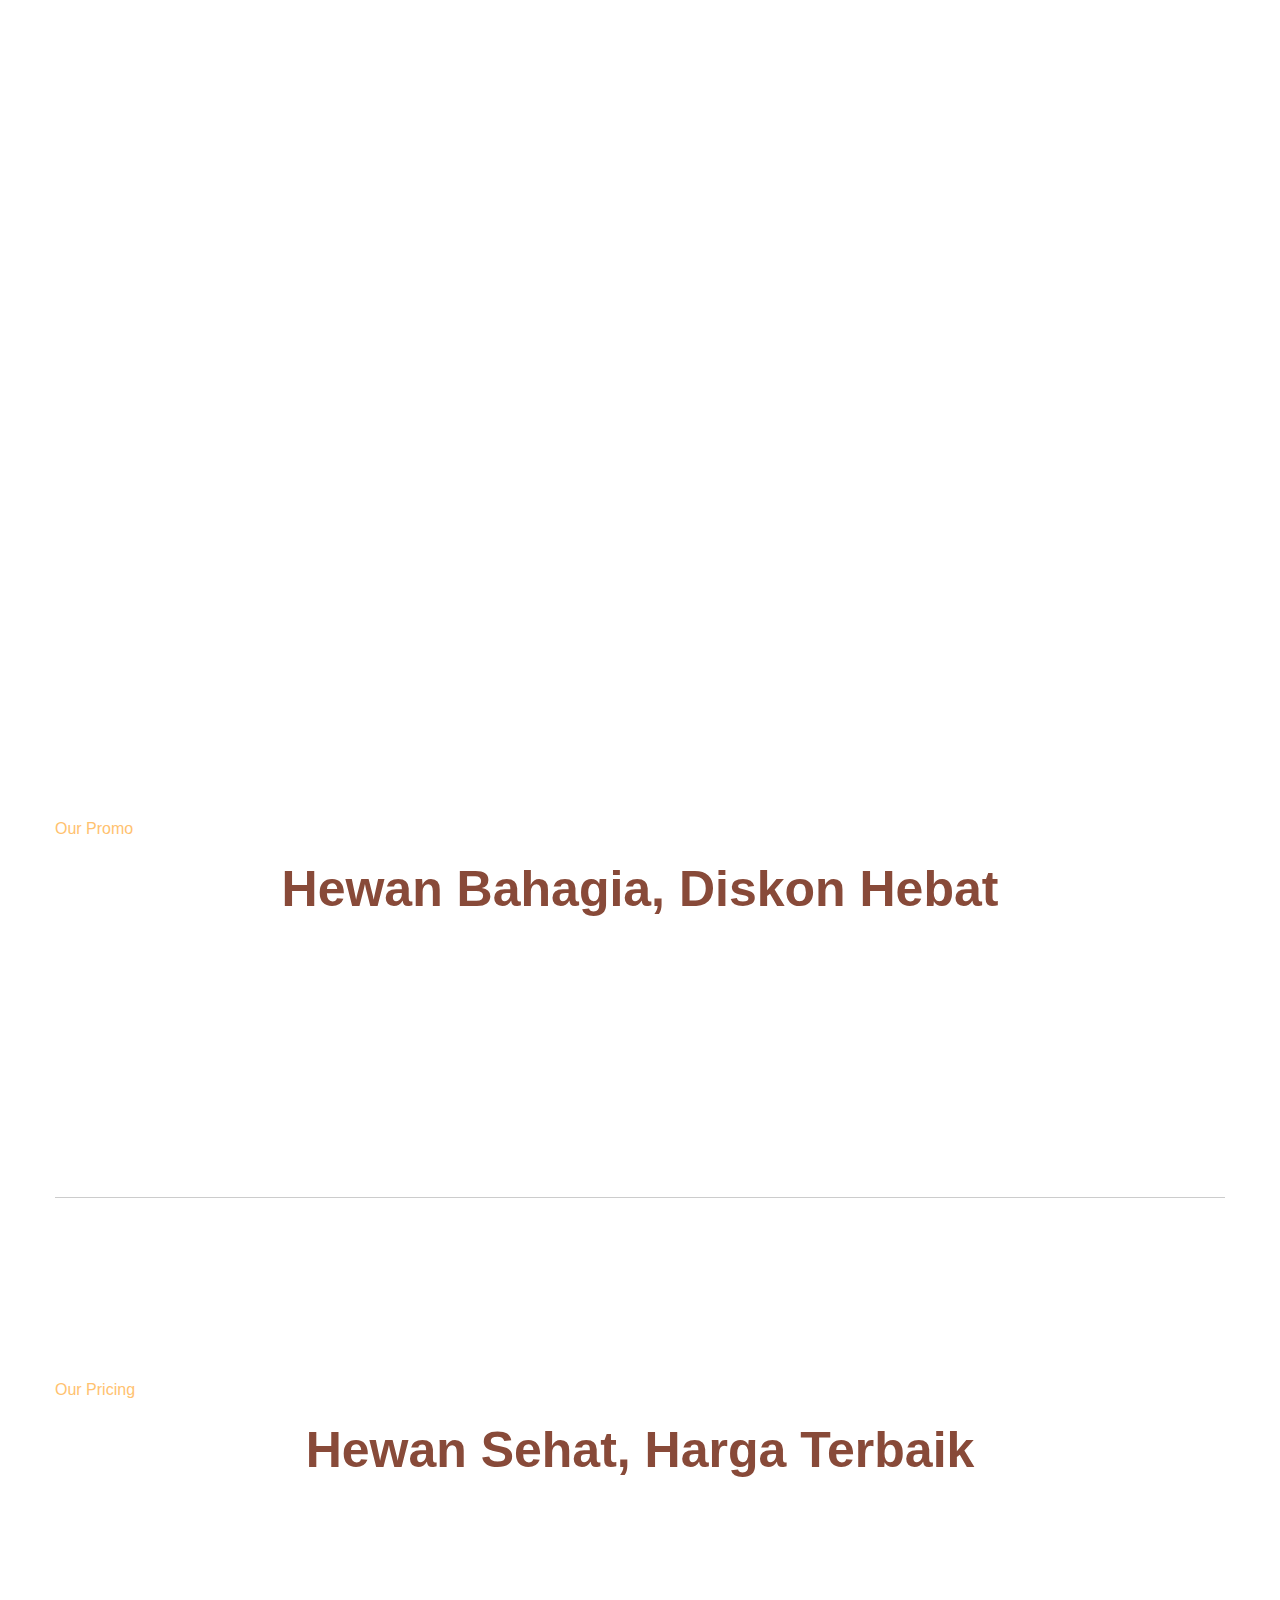
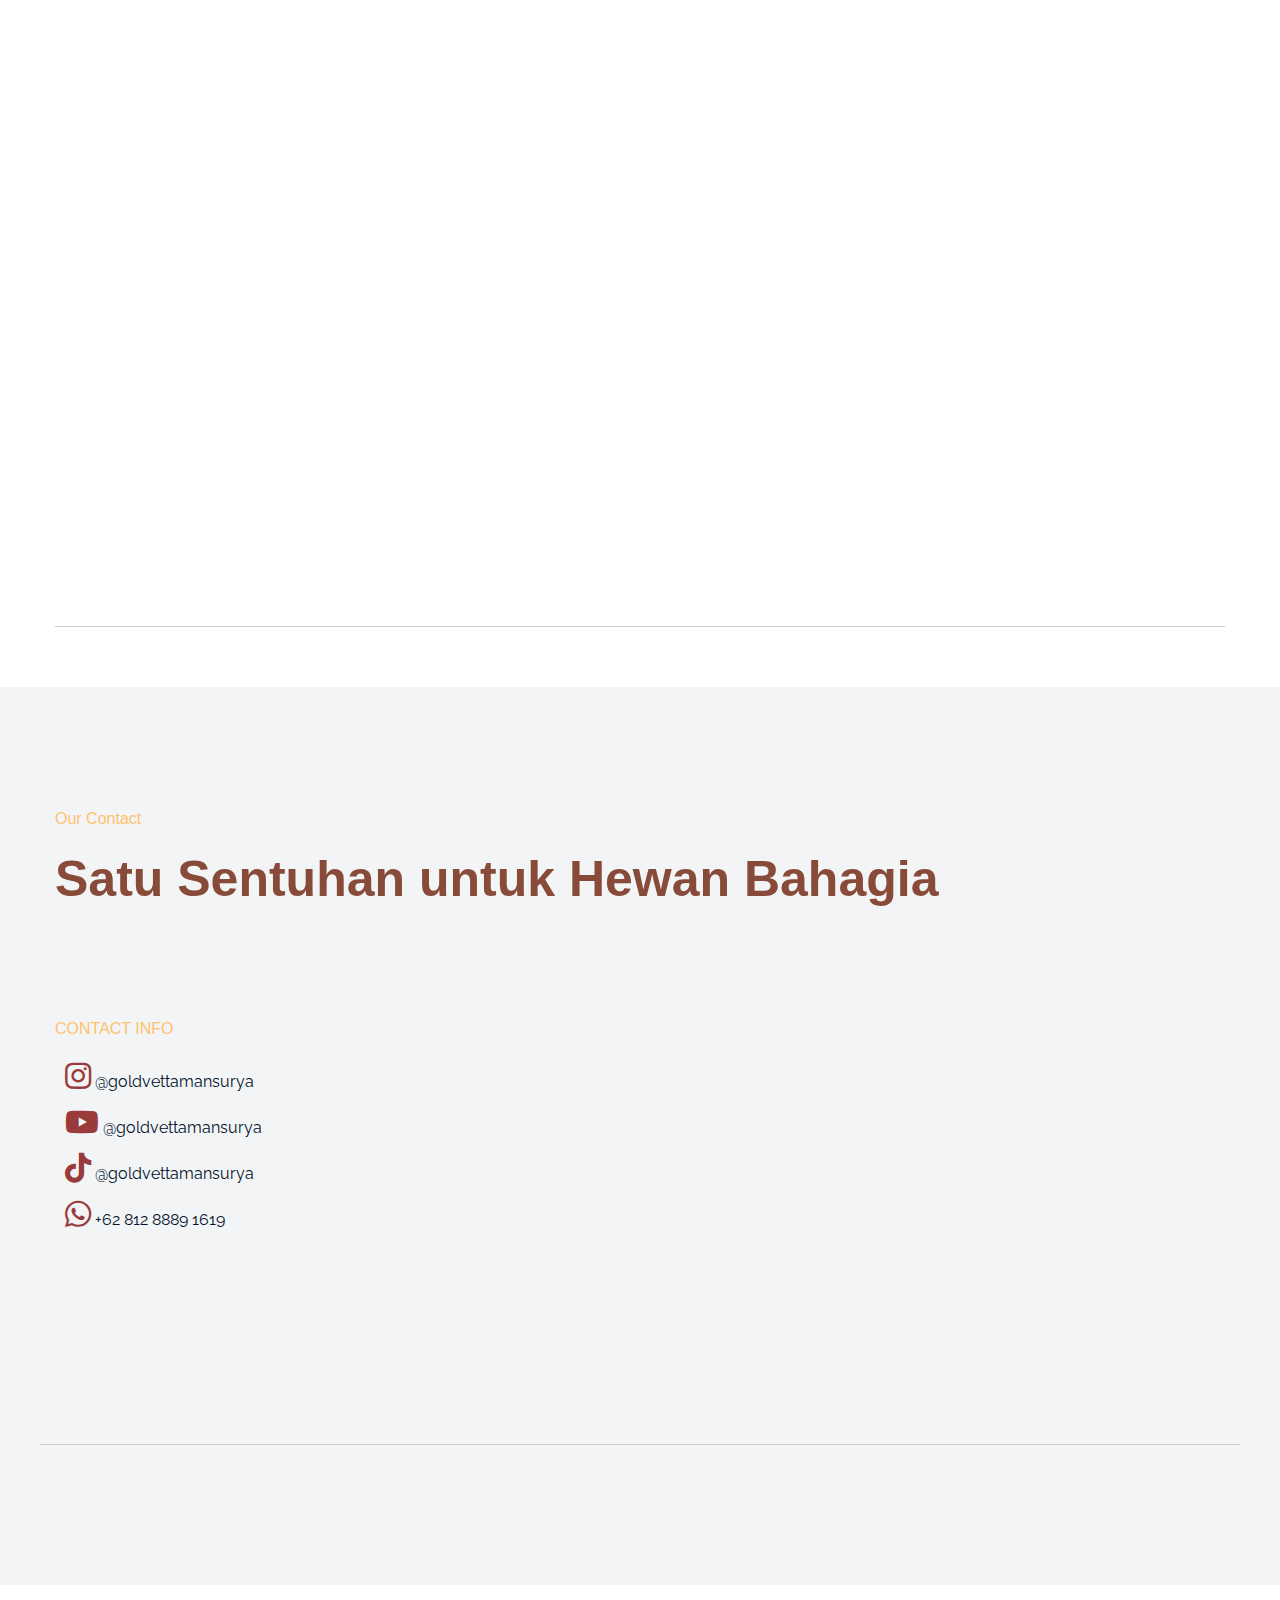
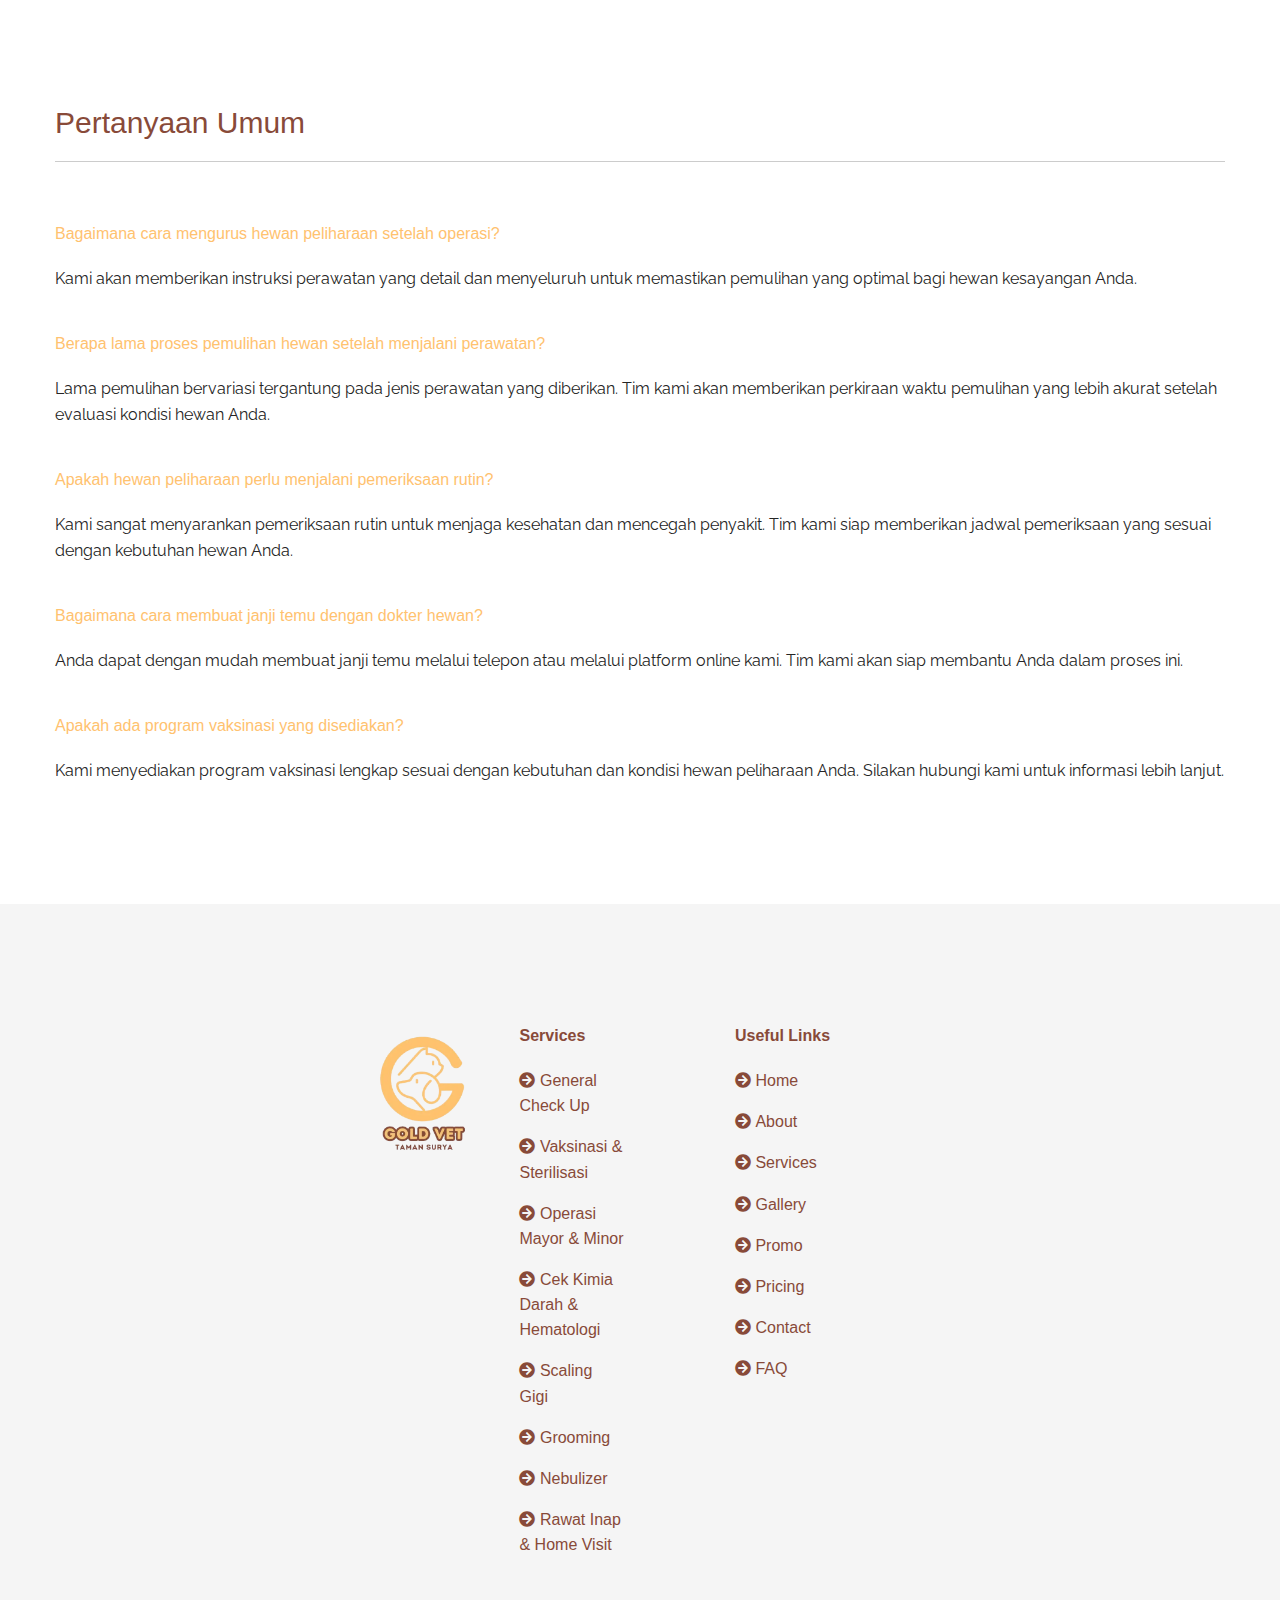
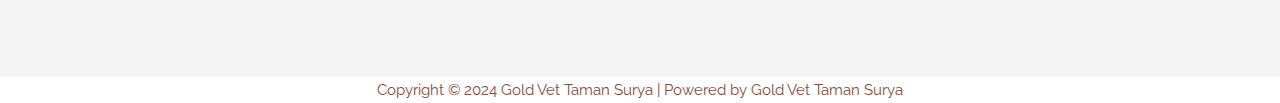
==== commit f3ea196c: "update" ====
--- a/index.html
+++ b/index.html
@@ -278,7 +278,7 @@
           </div>
           <div class="form-group">
             <label for="age">Usia</label>
-            <input type="text" id="age" name="age" class="form-control" placeholder="Masukkan usia hewan" required>
+            <input type="text" id="age" name="age" class="form-control" placeholder="Masukkan usia hewan dalam bulan" required>
           </div>
           <div class="form-group">
             <label for="complaint">Keluhan</label>
@@ -1410,7 +1410,7 @@
       `*Informasi Hewan:*%0A` +
       `  *Jenis Hewan:* ${encodeURIComponent(petType)}%0A` +
       `  *Ras:* ${encodeURIComponent(breed)}%0A` +
-      `  *Usia:* ${encodeURIComponent(age)}%0A%0A` +
+      `  *Usia:* ${encodeURIComponent(age)} bulan%0A%0A` +
       `*Detail Keluhan:*%0A` +
       `${encodeURIComponent(complaint)}%0A%0A` +
       `Terima kasih atas reservasi Anda! Kami akan segera menghubungi Anda untuk konfirmasi lebih lanjut.`;
--- a/style.css
+++ b/style.css
@@ -3314,6 +3314,7 @@
   resize: vertical;
 }
 
+
 /* CSS untuk tampilan mobile */
 @media (max-width: 768px) {
   #reservation {
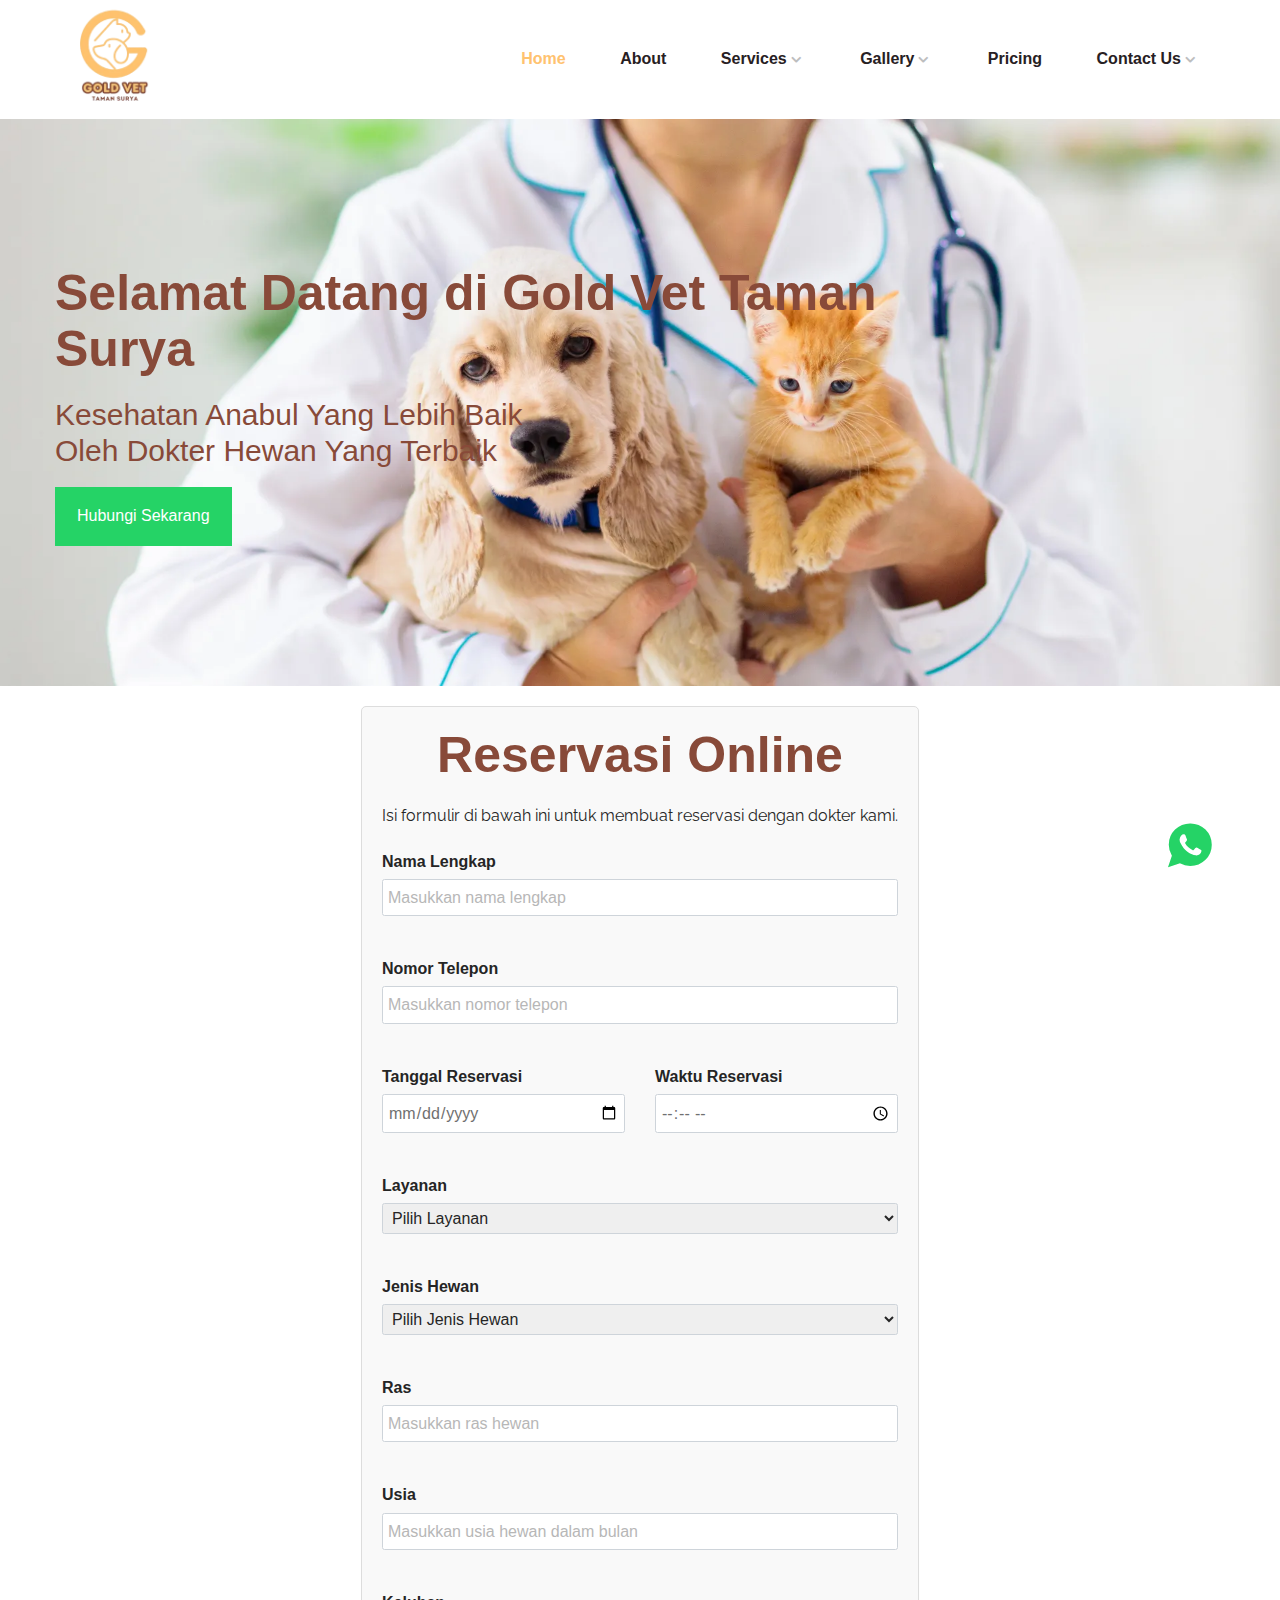
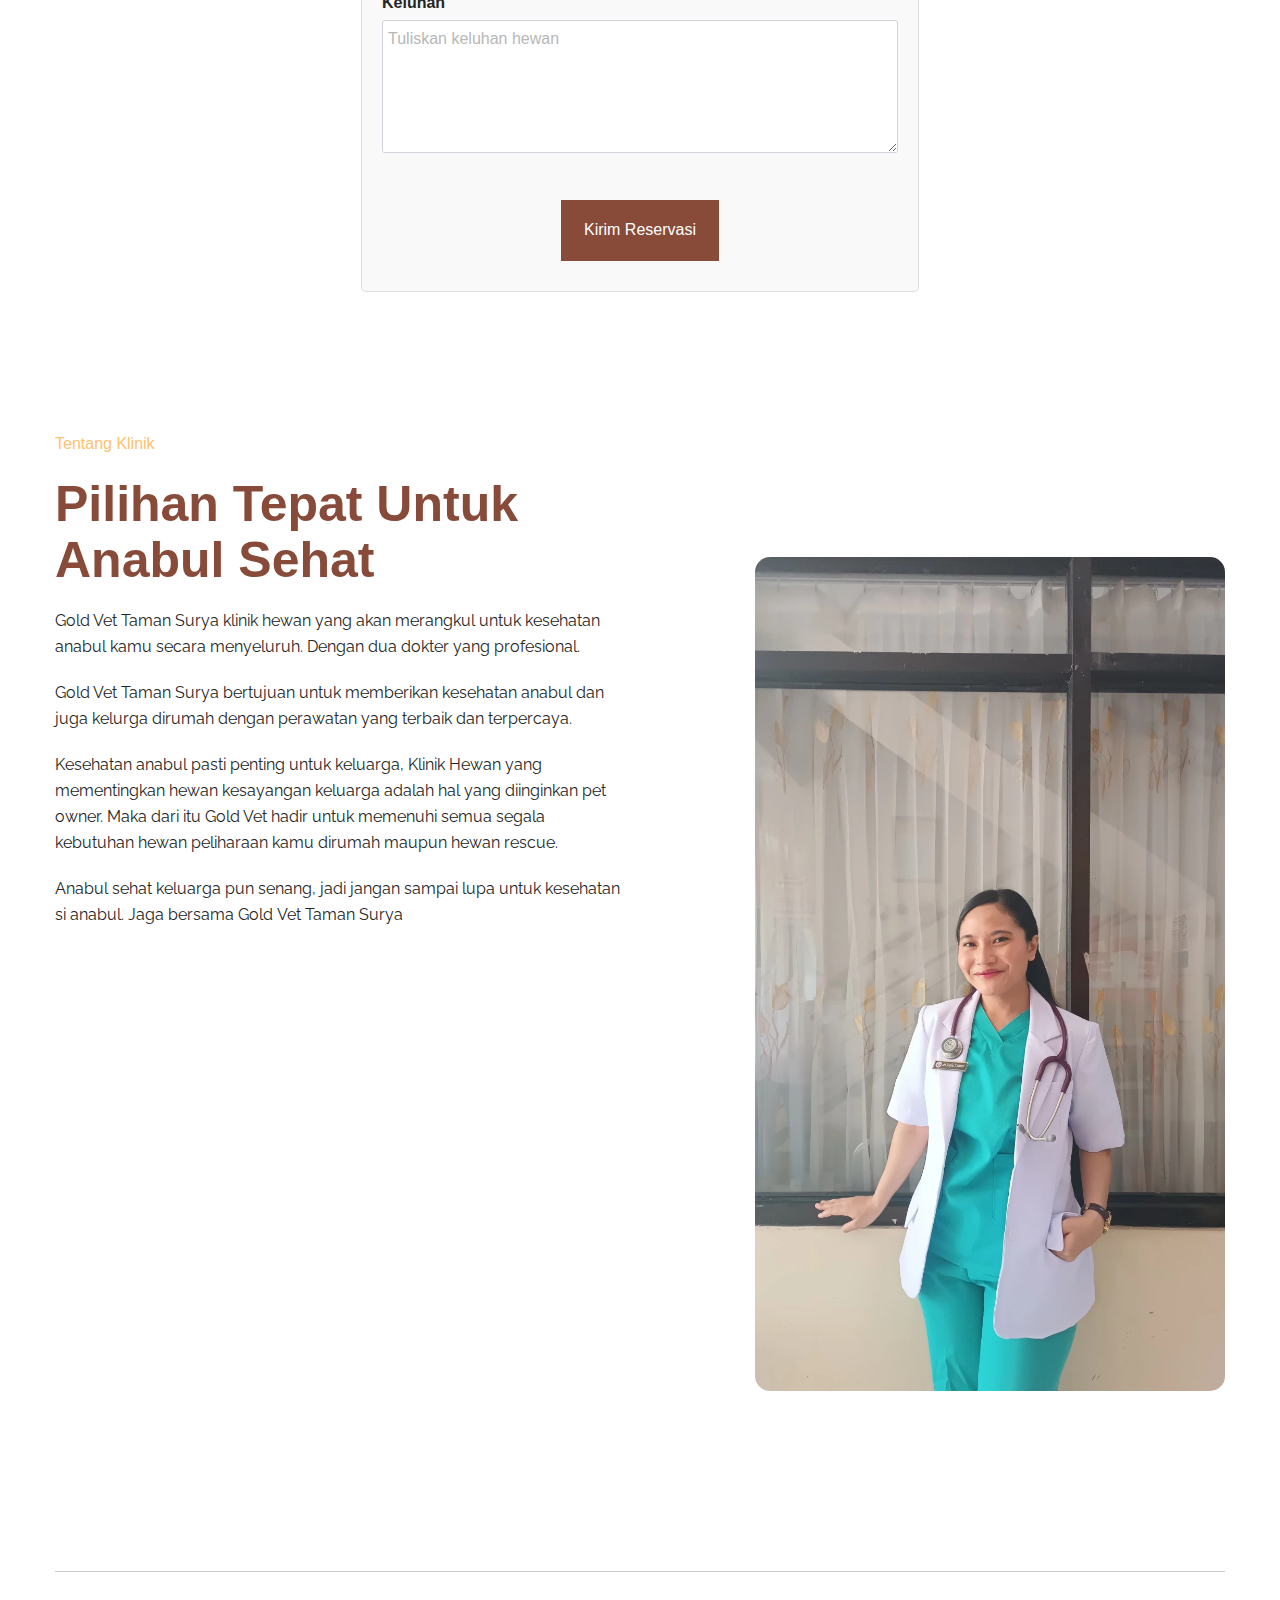
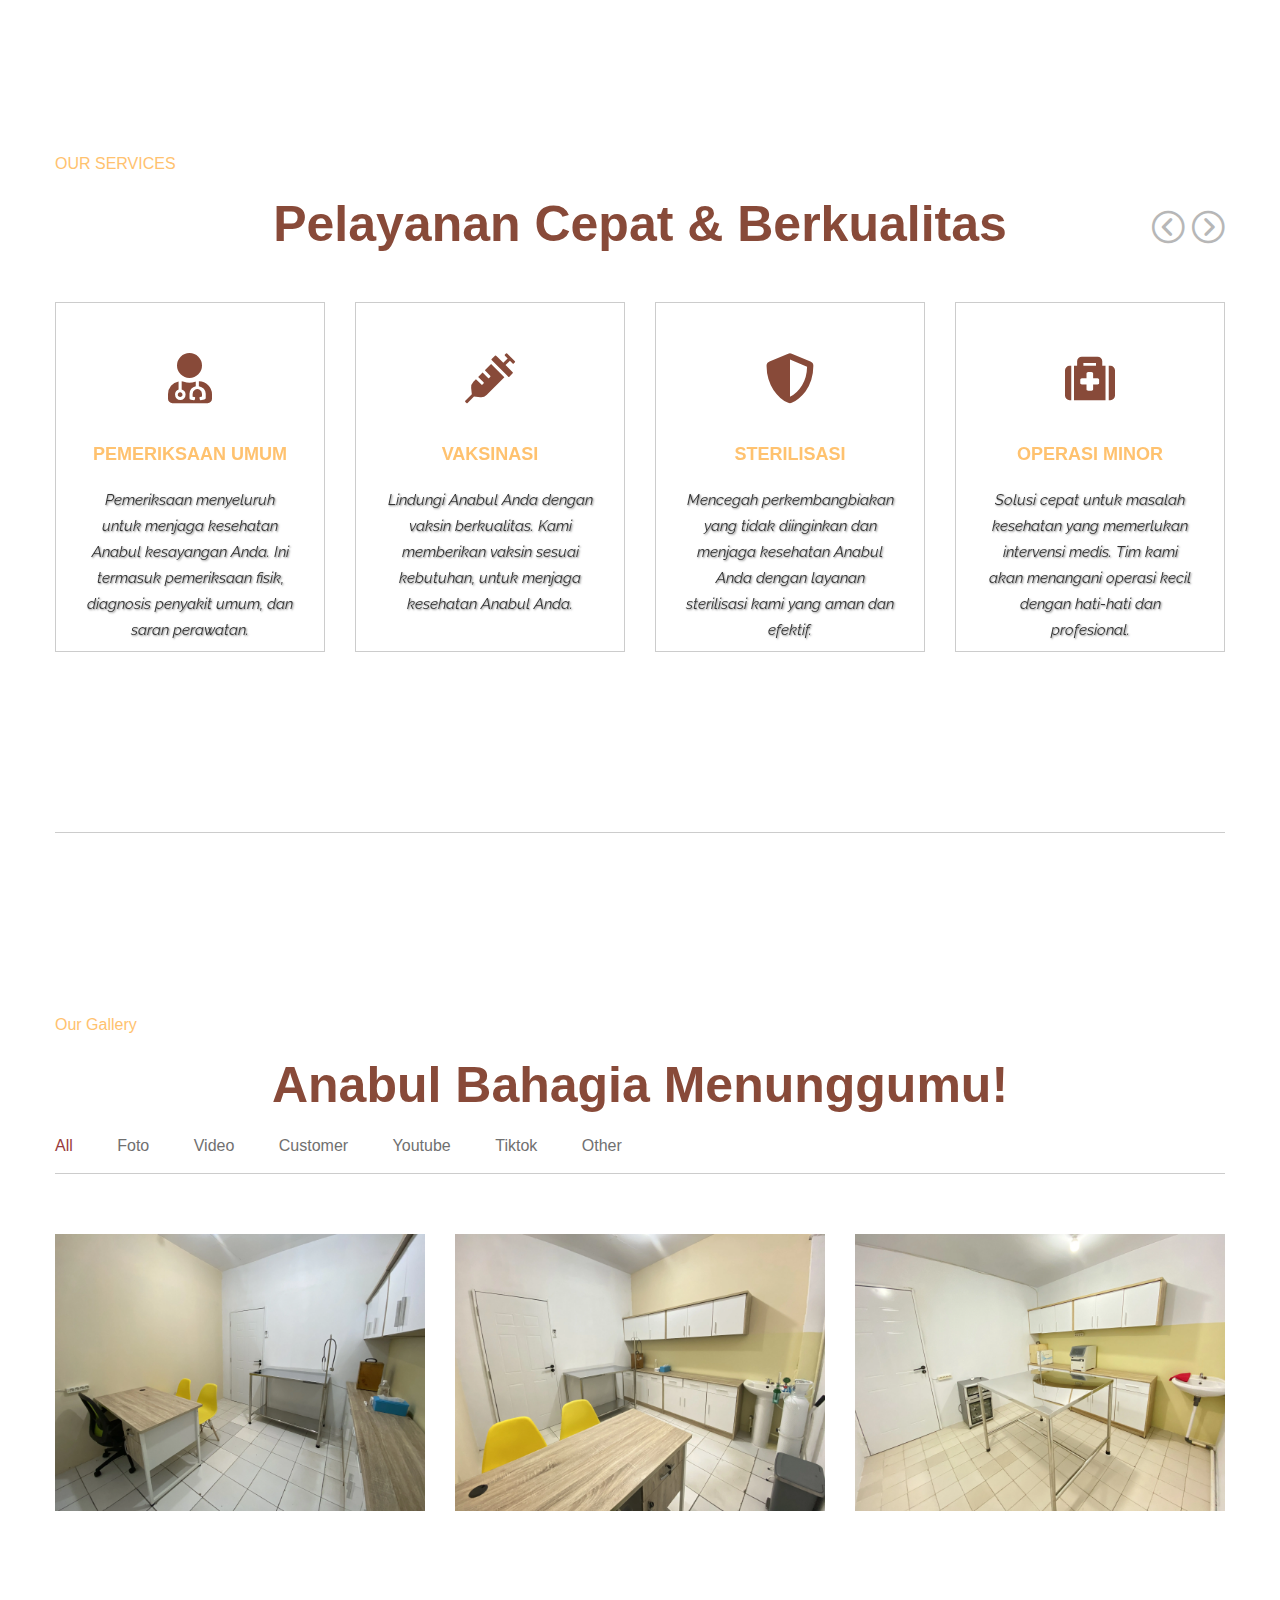
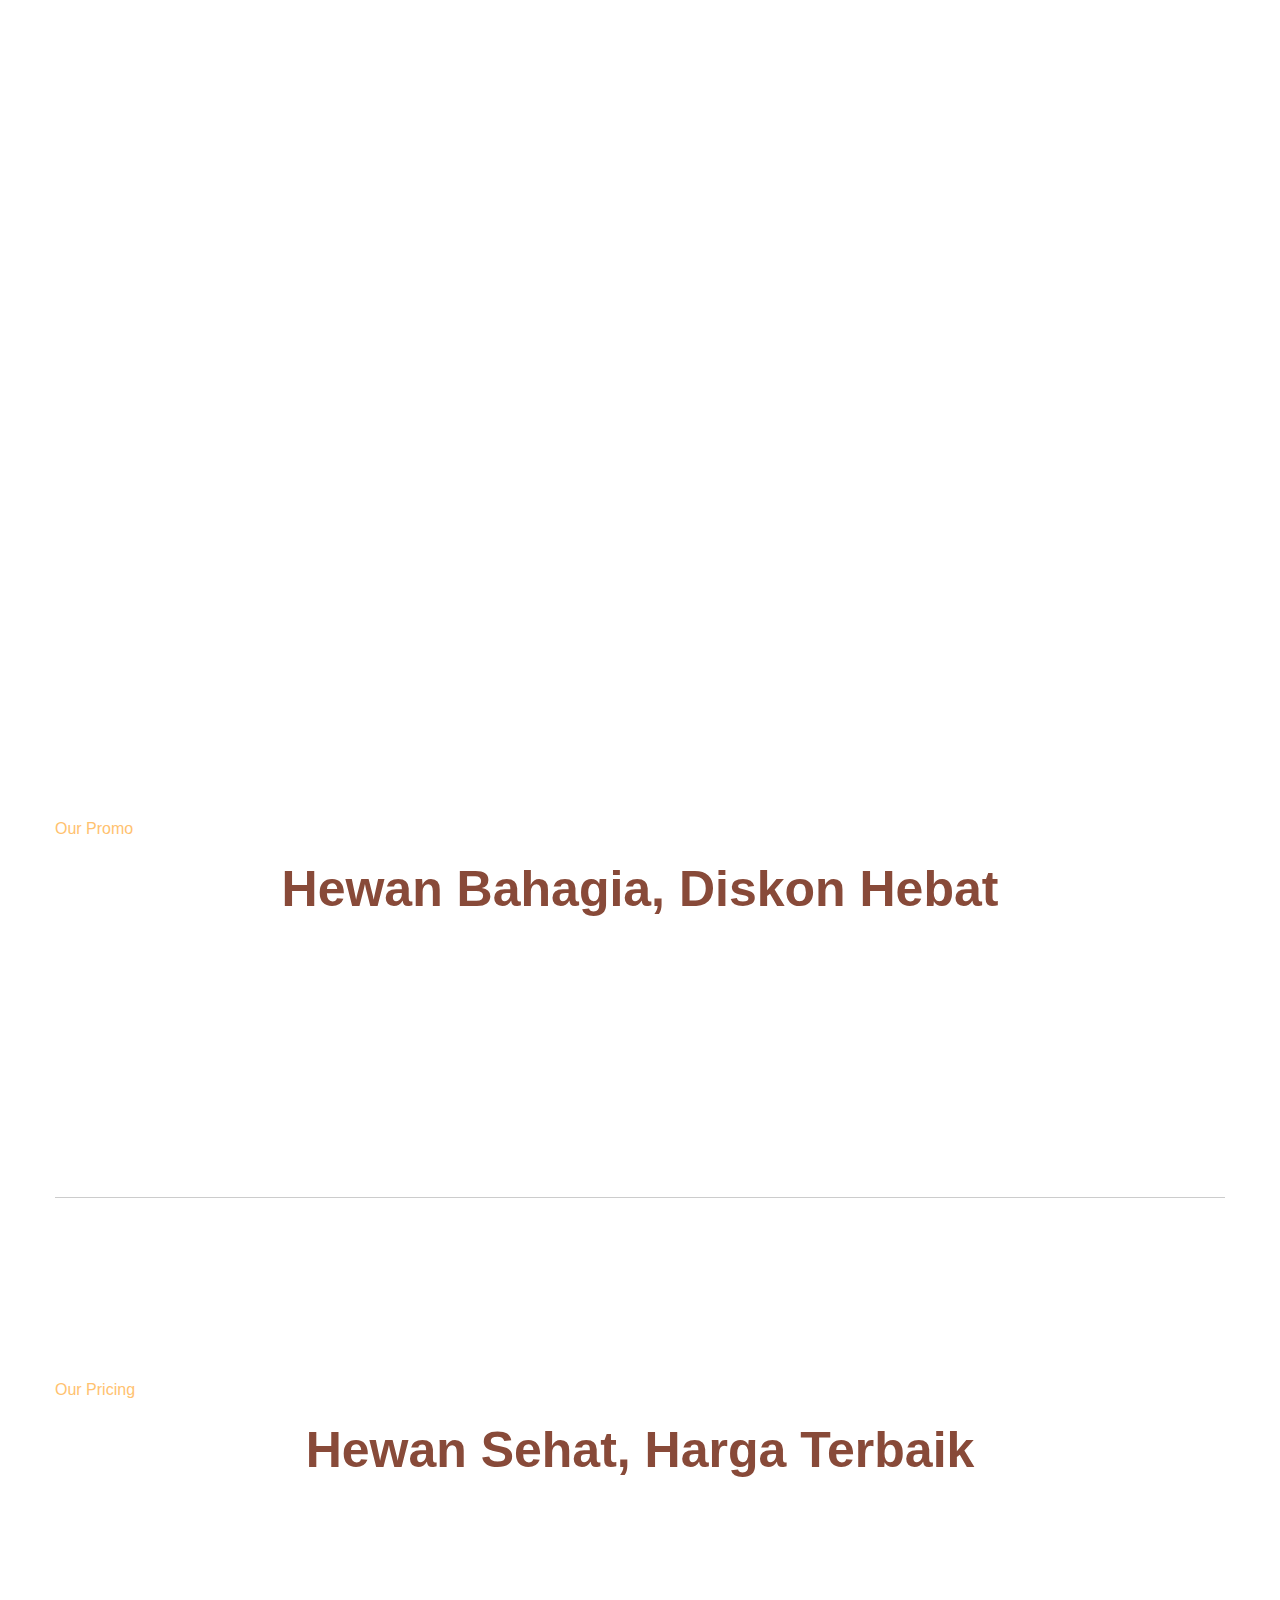
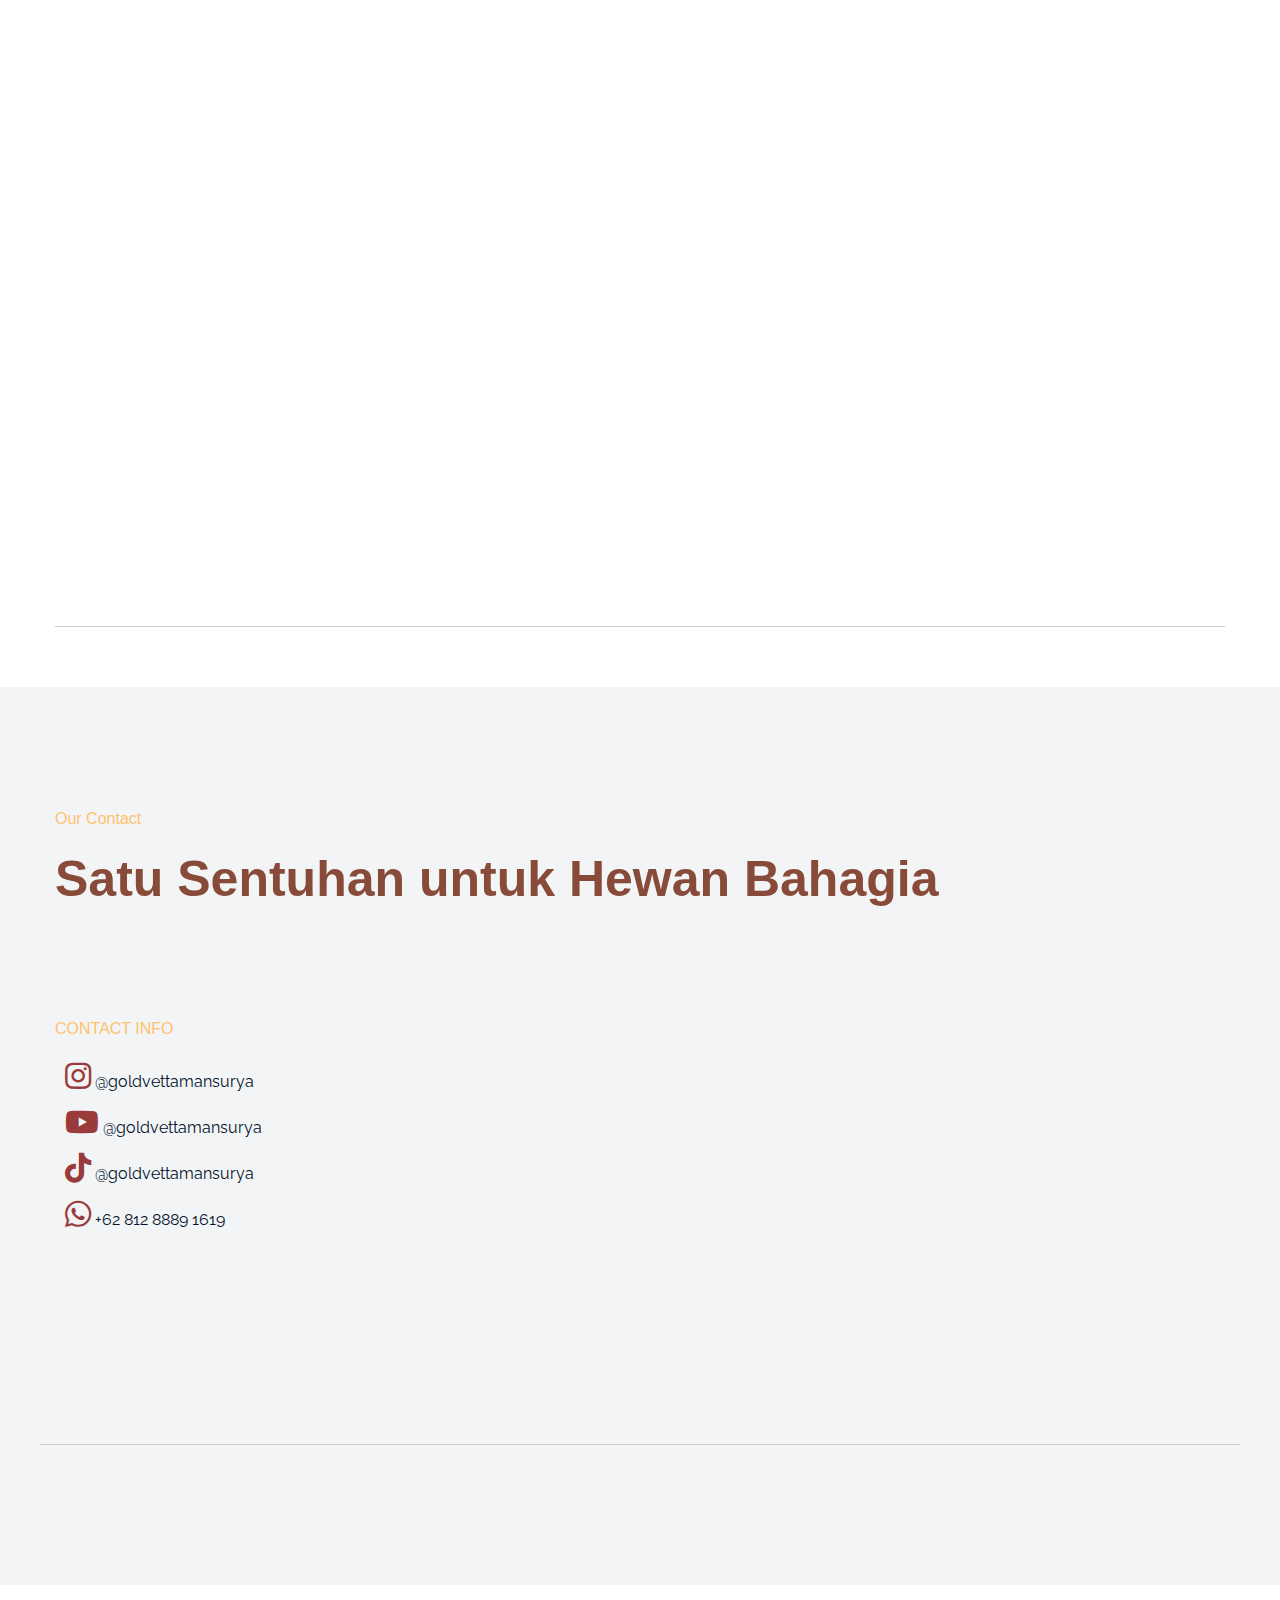
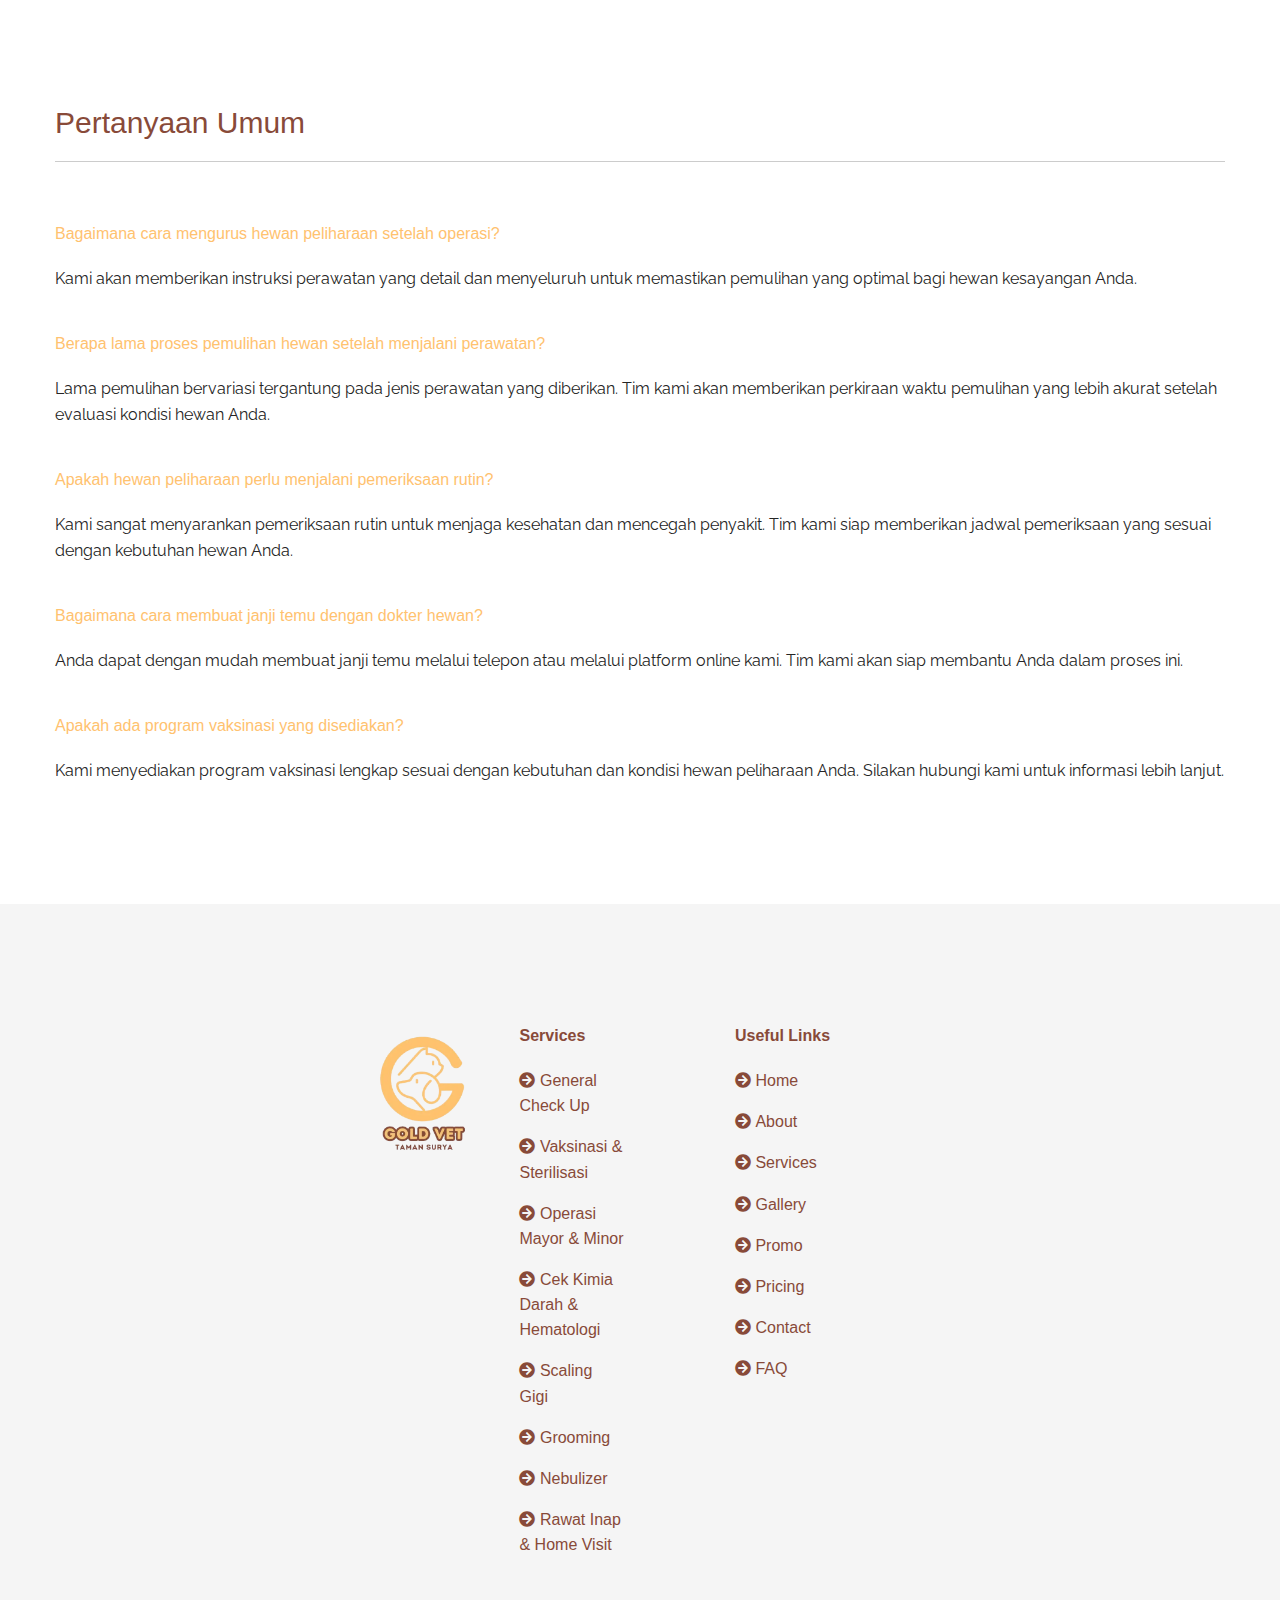
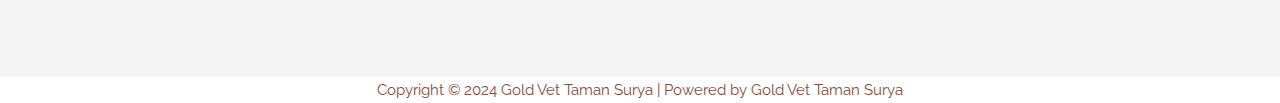
==== commit 35813c56: "update" ====
--- a/index.html
+++ b/index.html
@@ -217,7 +217,7 @@
                   <div class="slider-content">
                     <h2>Selamat Datang di Gold Vet Taman Surya</h2>
                     <h3>Kesehatan Anabul Yang Lebih Baik <br /> Oleh Dokter Hewan Yang Terbaik</h3>
-                    <a class="btn btn-primary" href="https://wa.me/6281288891619?text=Halo%20Dok%2C%20saya%20mau%20bertanya%20terkait%20pelayanan%20di%20Gold%20Vet%20Taman%20Surya%3F">Hubungi Sekarang</a>
+                    <a class="btn btn-whatsapp" href="https://wa.me/6281288891619?text=Halo%20Dok%2C%20saya%20mau%20bertanya%20terkait%20pelayanan%20di%20Gold%20Vet%20Taman%20Surya%3F">Hubungi Sekarang</a>
                   </div>
                 </div>
               </div>
--- a/style.css
+++ b/style.css
@@ -907,6 +907,28 @@
   background-color: #884a39 ;
   color: #fff;
 }
+.btn-whatsapp {
+  background-color: #25D366; /* Hijau WhatsApp */
+  color: #fff; /* Teks putih */
+  border: none; /* Tanpa border */
+  transition: background-color 0.3s ease; /* Animasi transisi */
+}
+.btn-whatsapp:hover {
+  background-color: #20b358; /* Warna hijau yang lebih gelap saat hover */
+  color: #fff; /* Teks tetap putih */
+}
+.btn-emergency {
+  background-color: #FF4C4C; /* Warna merah mencolok untuk darurat */
+  color: #fff; /* Teks putih */
+  border: none; /* Tanpa border */
+  transition: background-color 0.3s ease; /* Animasi transisi */
+}
+
+.btn-emergency:hover {
+  background-color: #d43f3f; /* Warna merah lebih gelap saat hover */
+  color: #fff; /* Teks tetap putih */
+}
+
 .btn-default {
   background-color: #f2f4f6;
   color: #03132b;
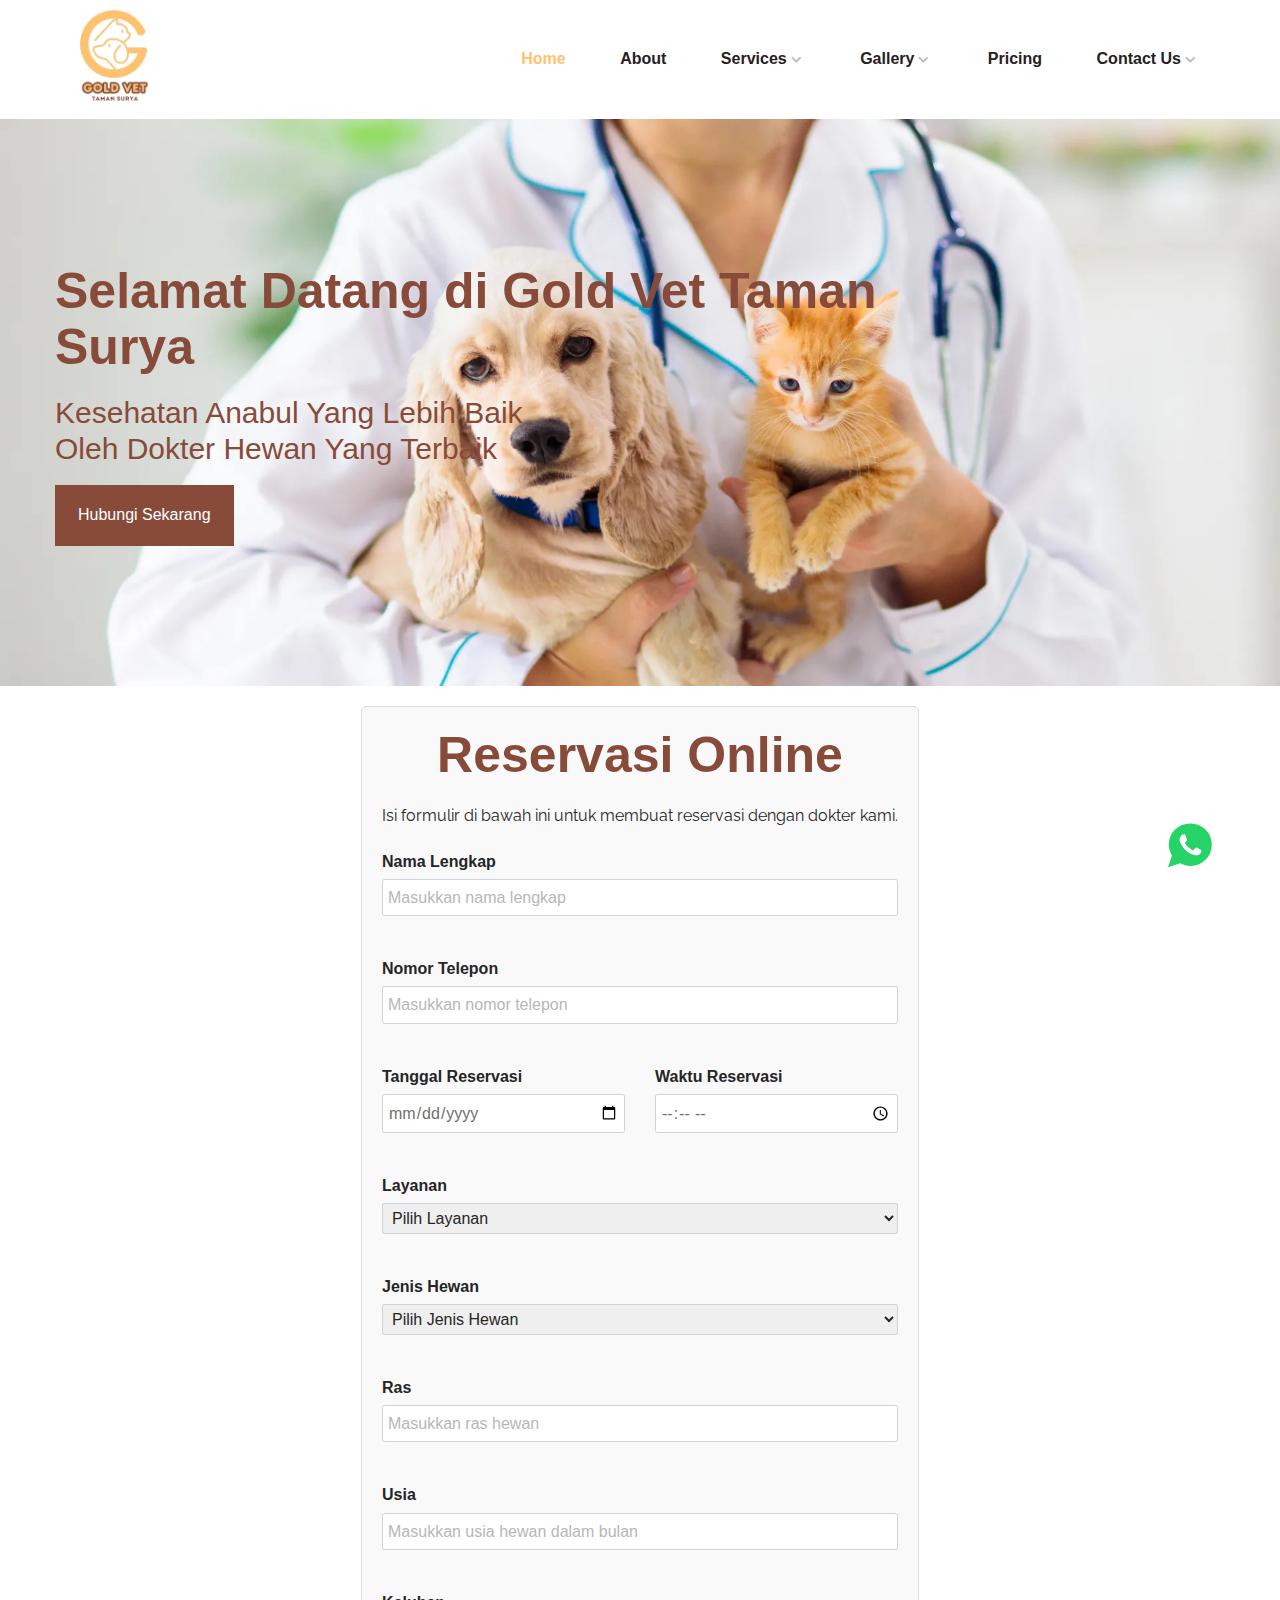
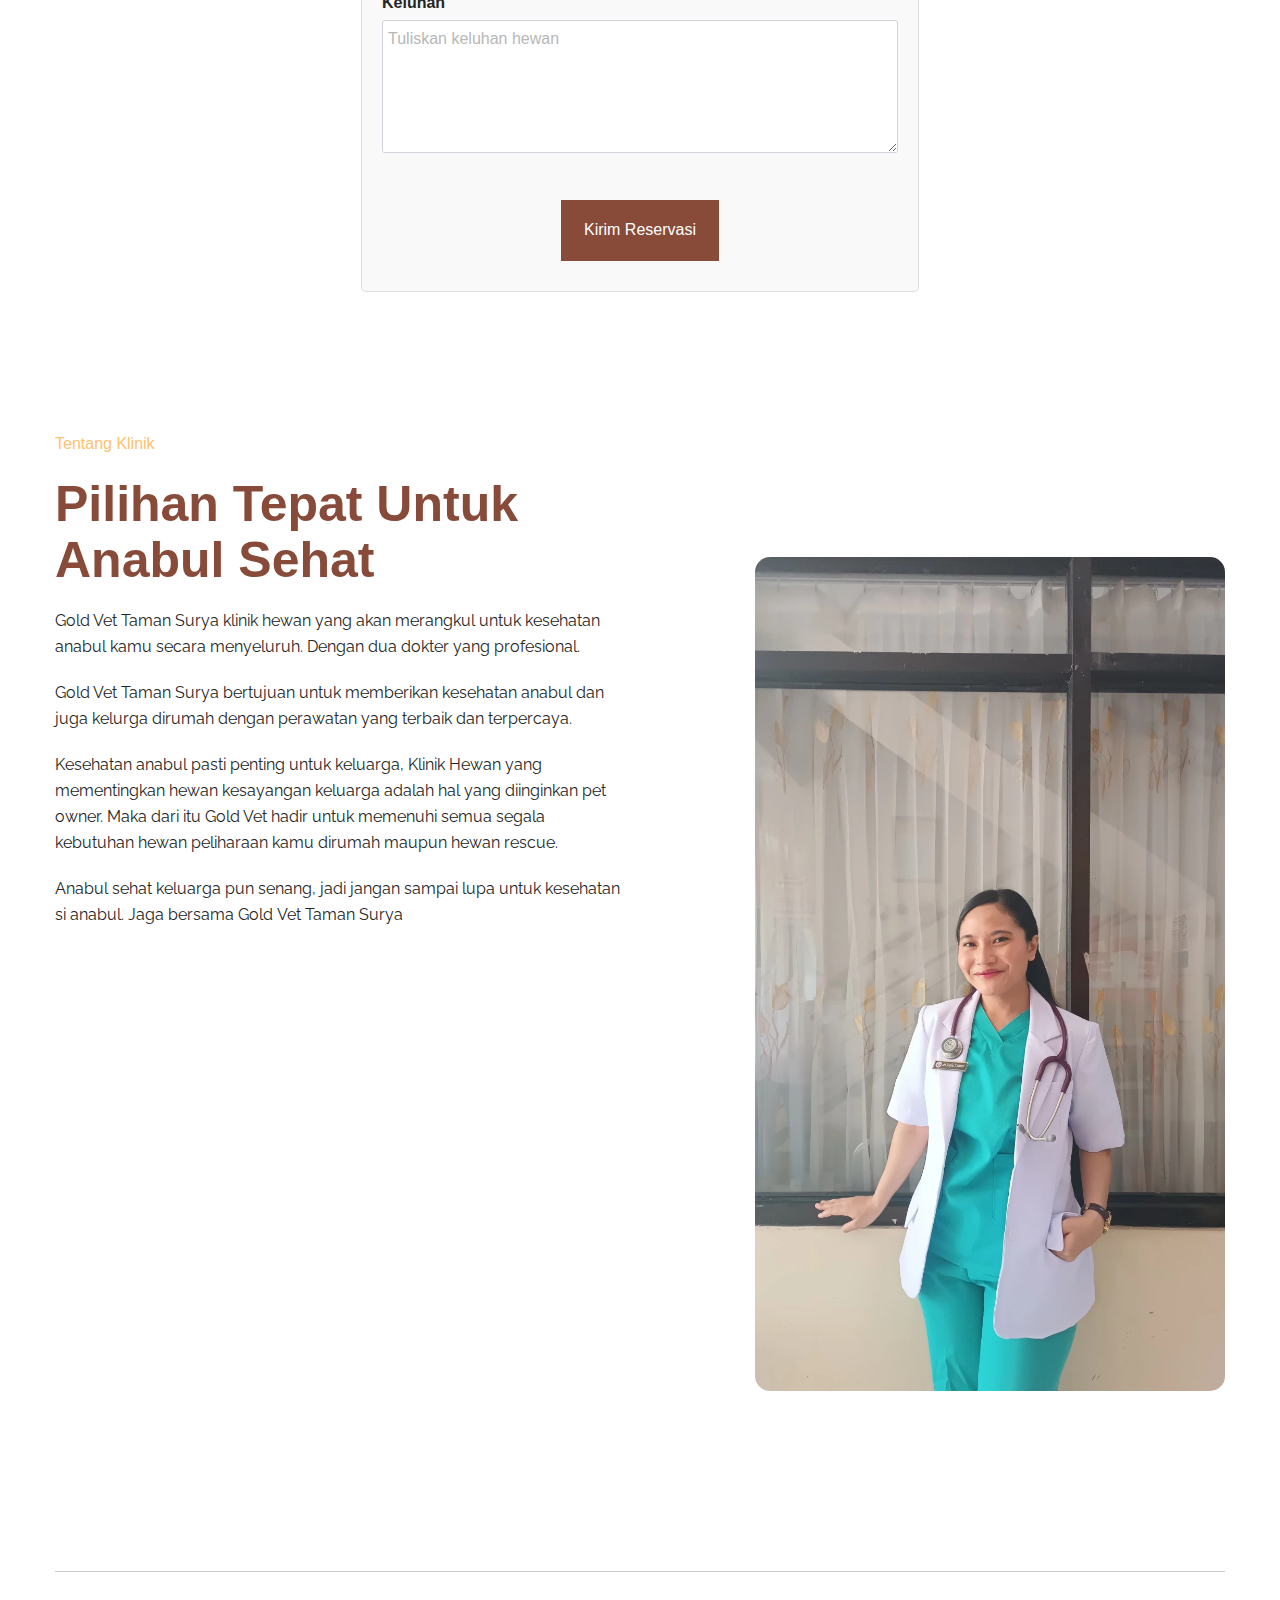
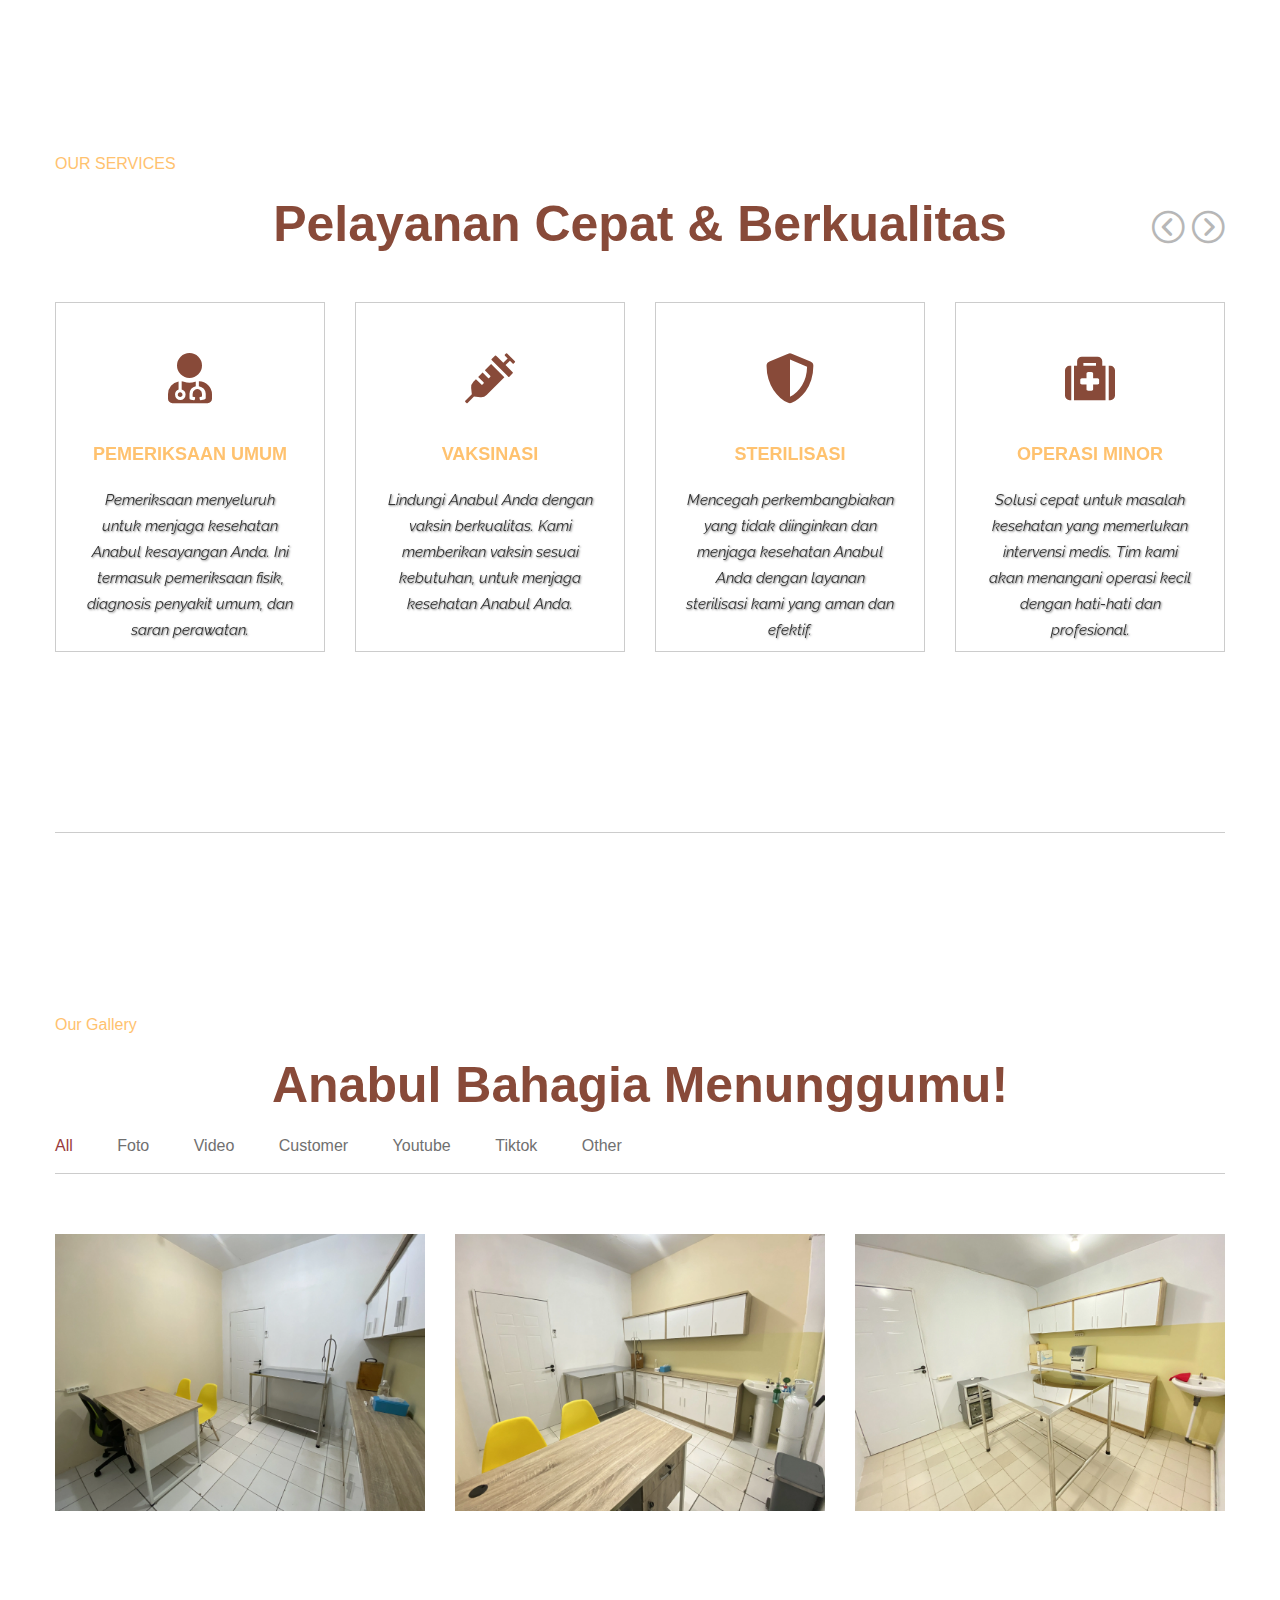
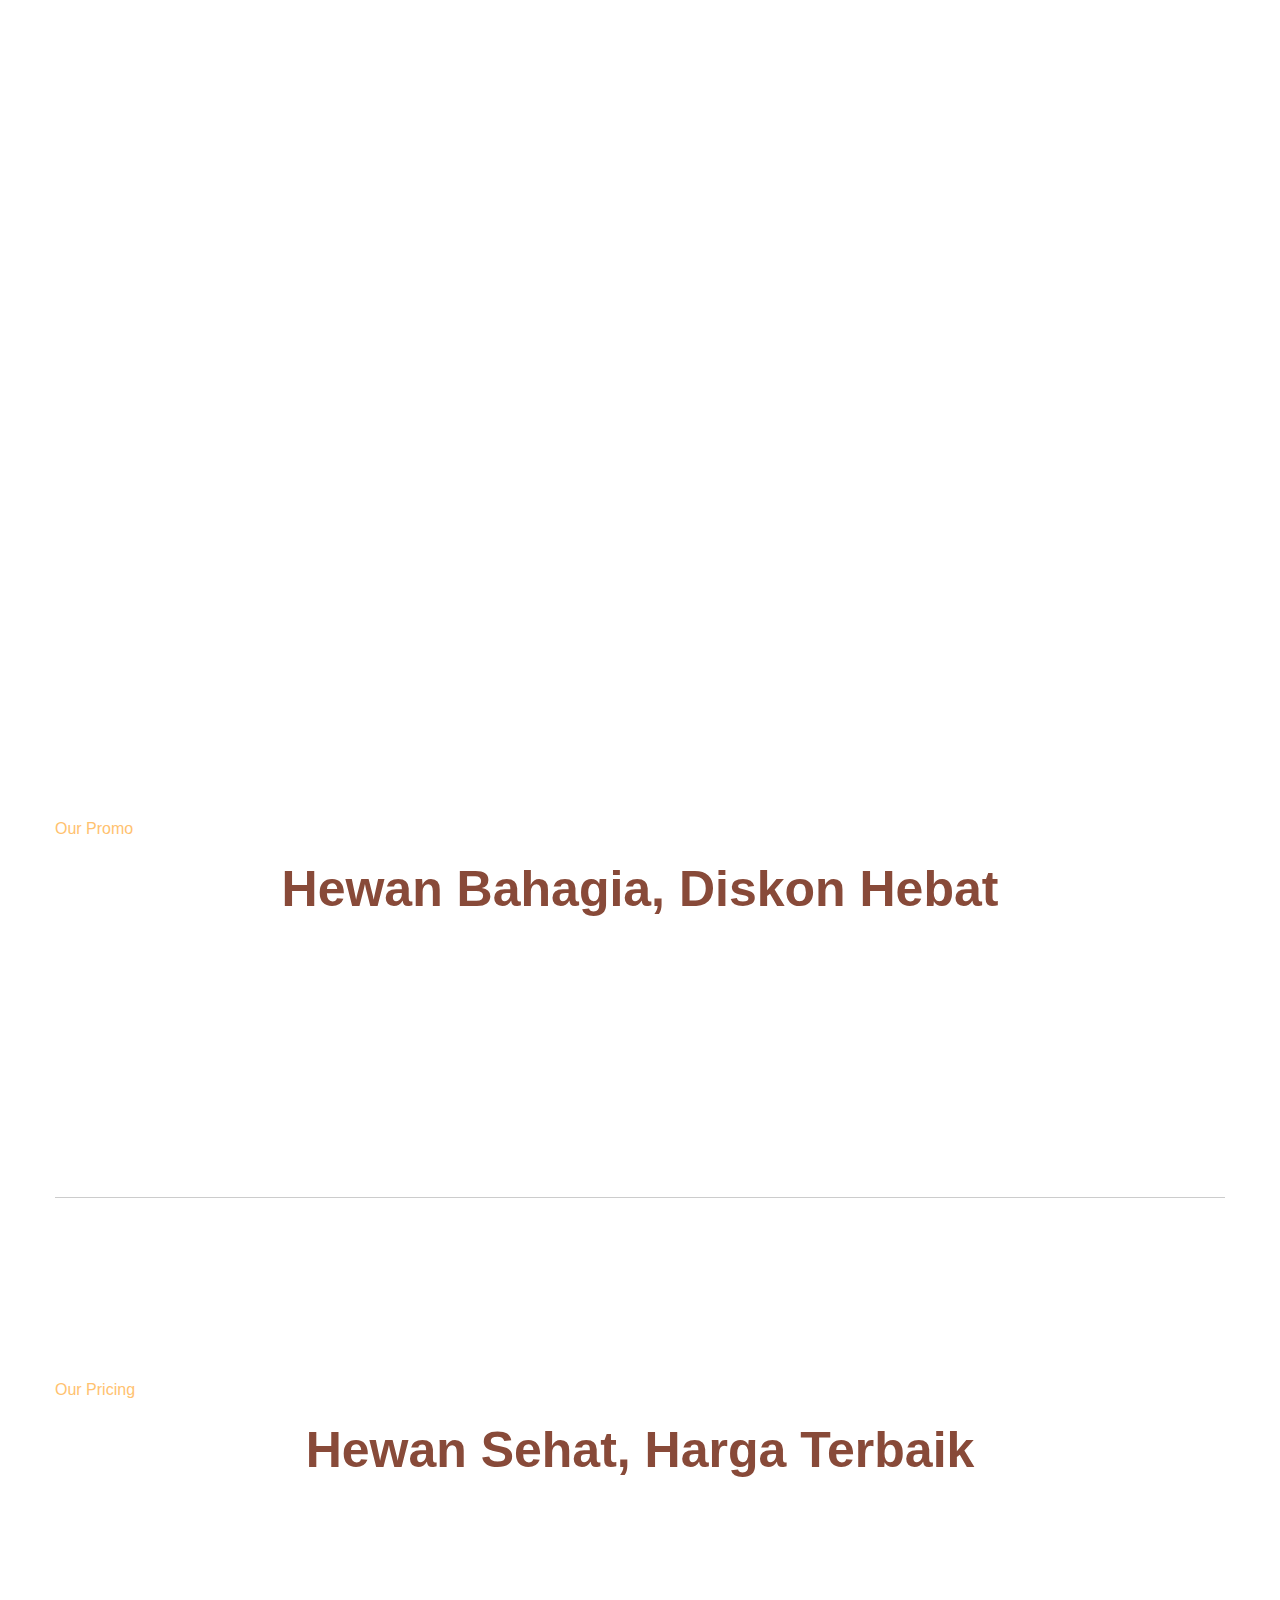
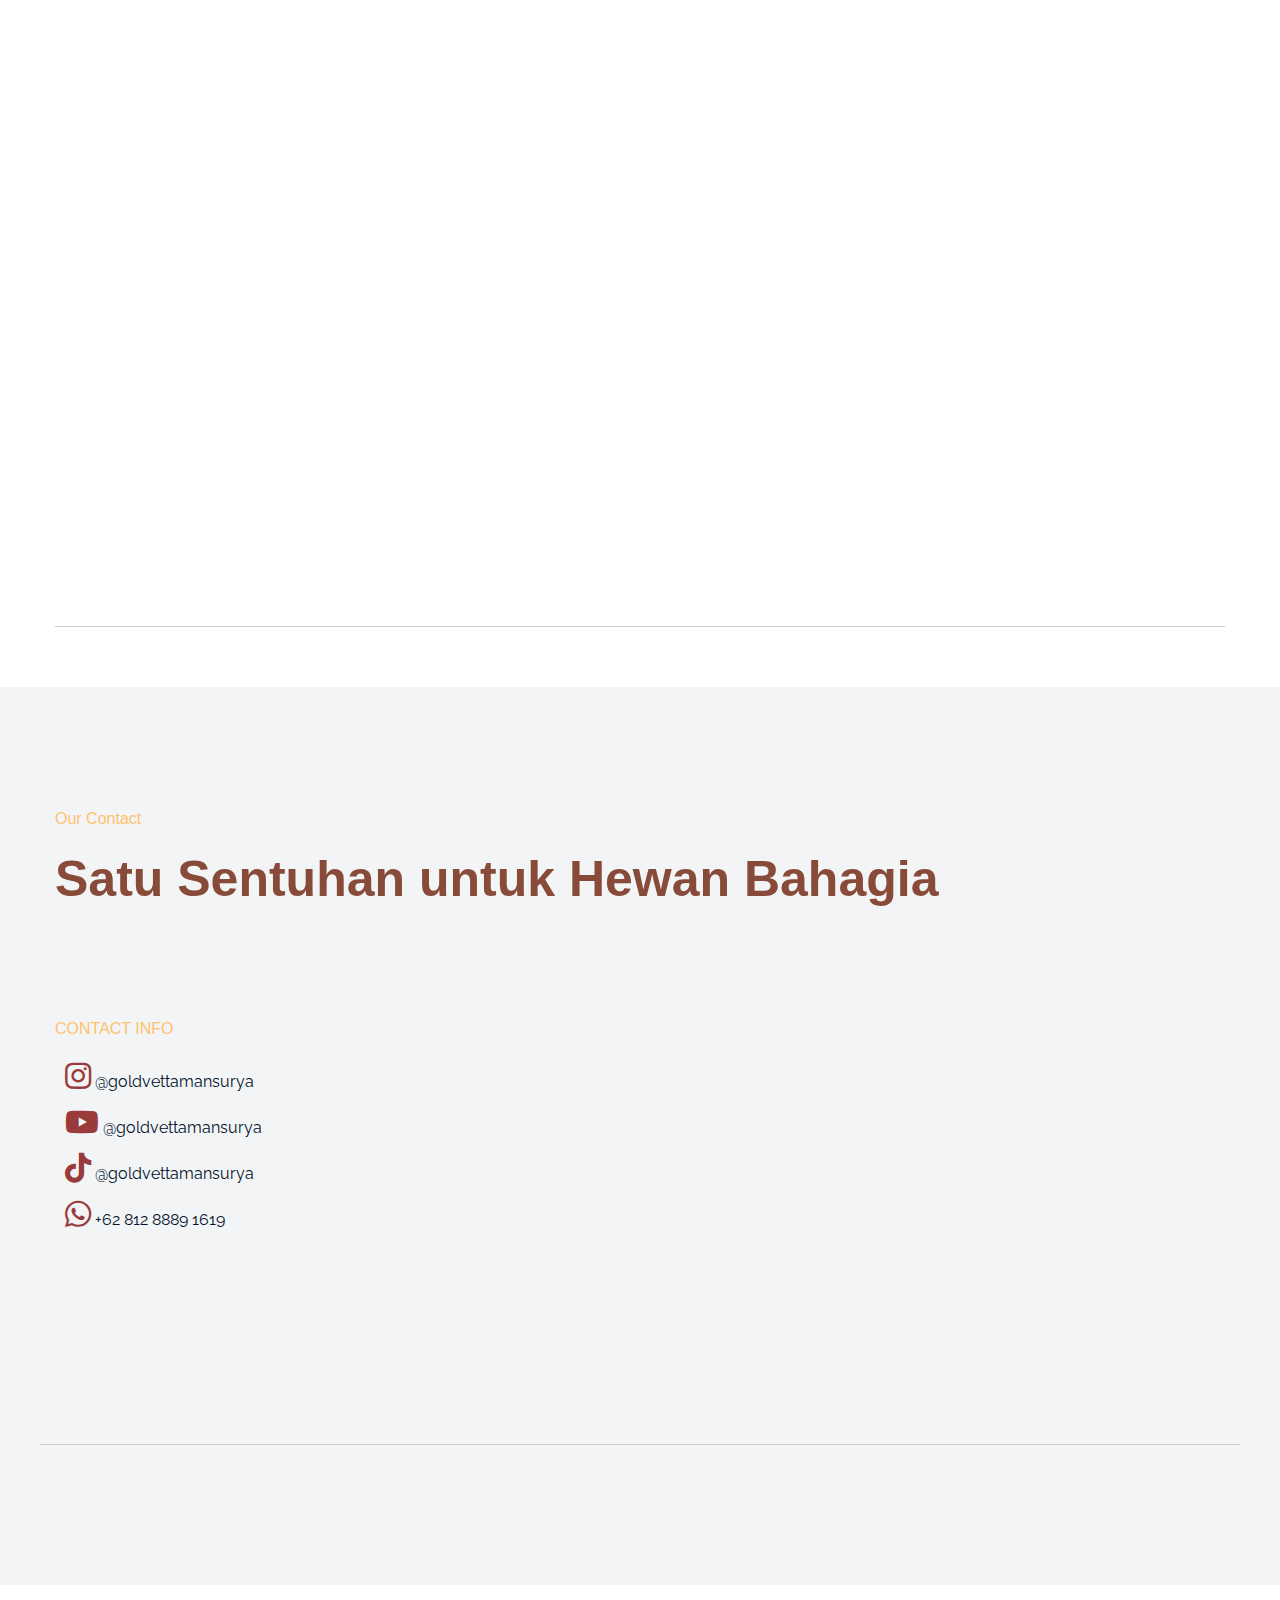
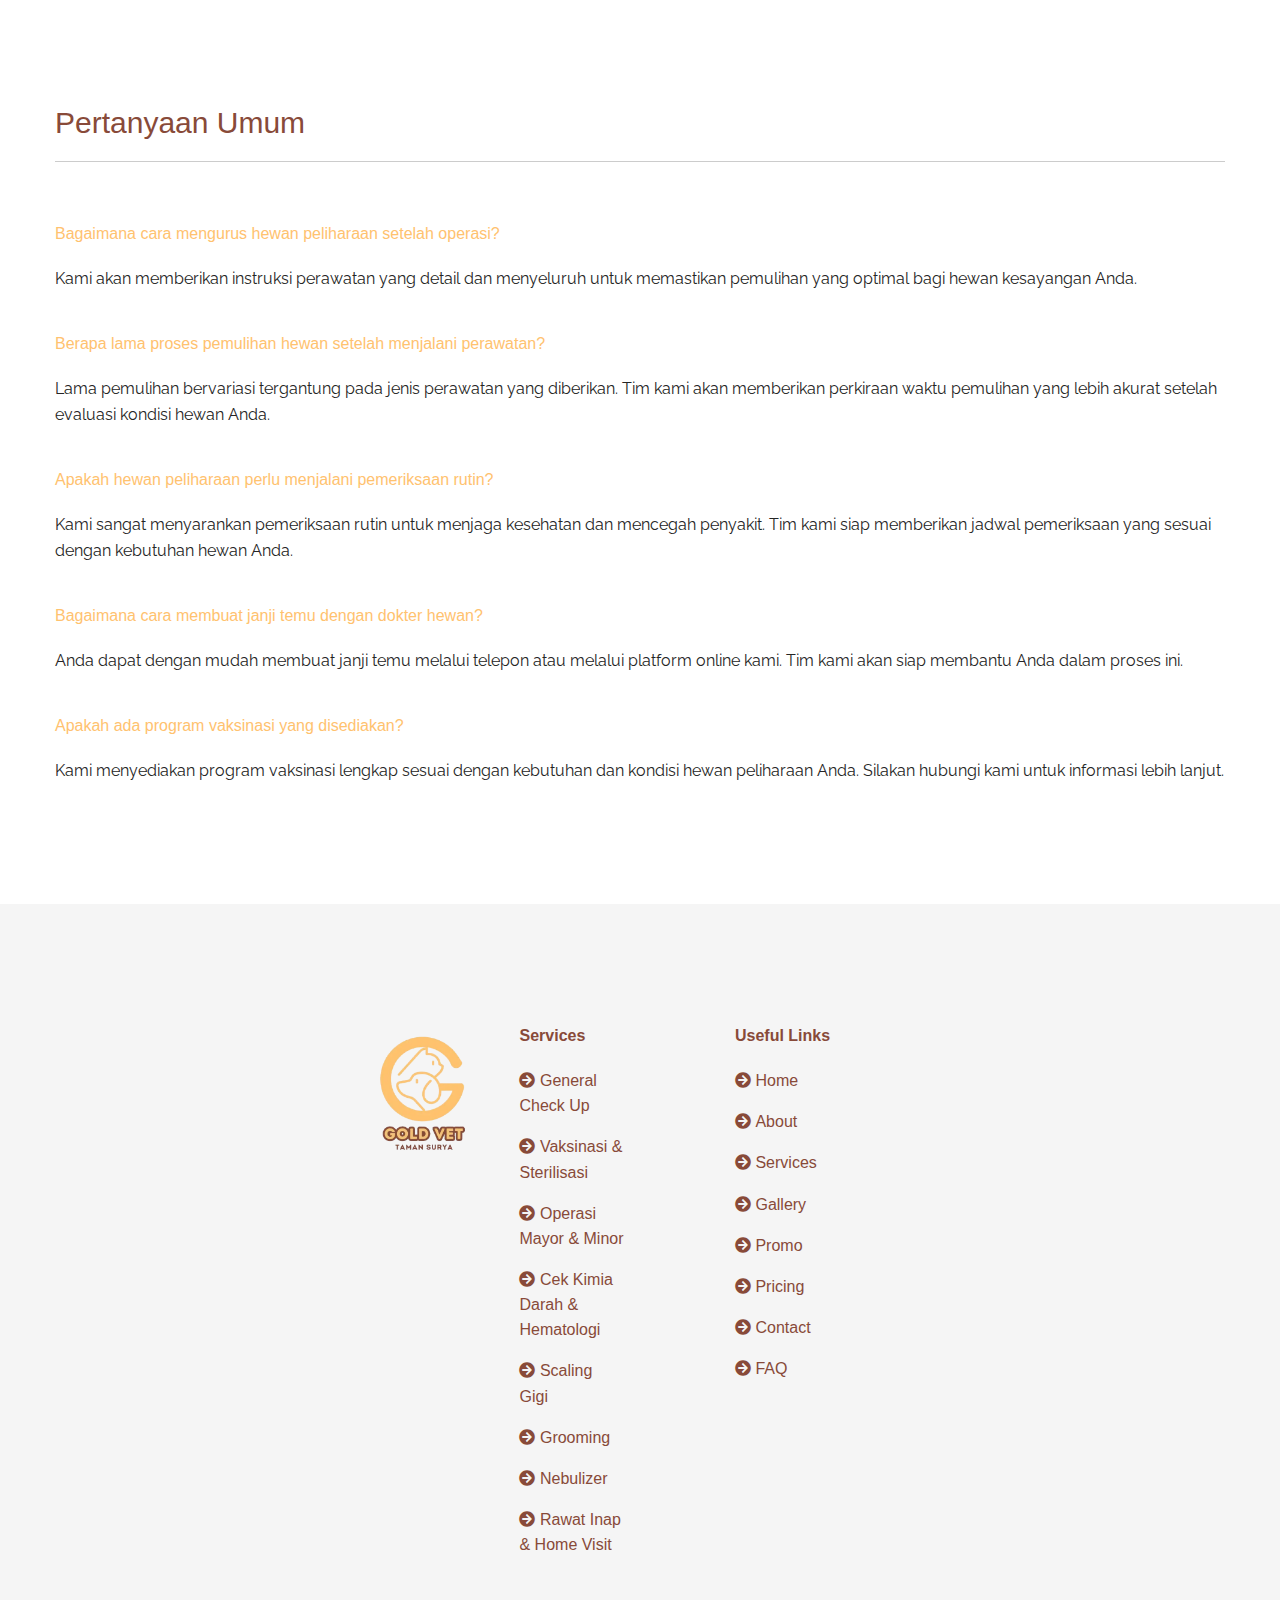
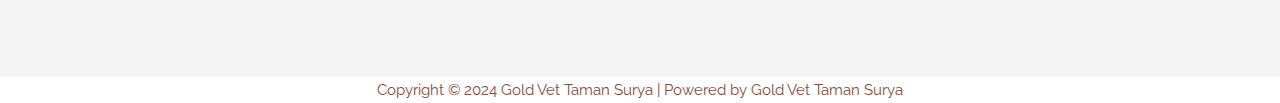
==== commit 52d35446: "update" ====
--- a/index.html
+++ b/index.html
@@ -217,7 +217,7 @@
                   <div class="slider-content">
                     <h2>Selamat Datang di Gold Vet Taman Surya</h2>
                     <h3>Kesehatan Anabul Yang Lebih Baik <br /> Oleh Dokter Hewan Yang Terbaik</h3>
-                    <a class="btn btn-whatsapp" href="https://wa.me/6281288891619?text=Halo%20Dok%2C%20saya%20mau%20bertanya%20terkait%20pelayanan%20di%20Gold%20Vet%20Taman%20Surya%3F">Hubungi Sekarang</a>
+                    <a class="btn btn-primary" href="https://wa.me/6281288891619?text=Halo%20Dok%2C%20saya%20mau%20bertanya%20terkait%20pelayanan%20di%20Gold%20Vet%20Taman%20Surya%3F">Hubungi Sekarang</a>
                   </div>
                 </div>
               </div>
